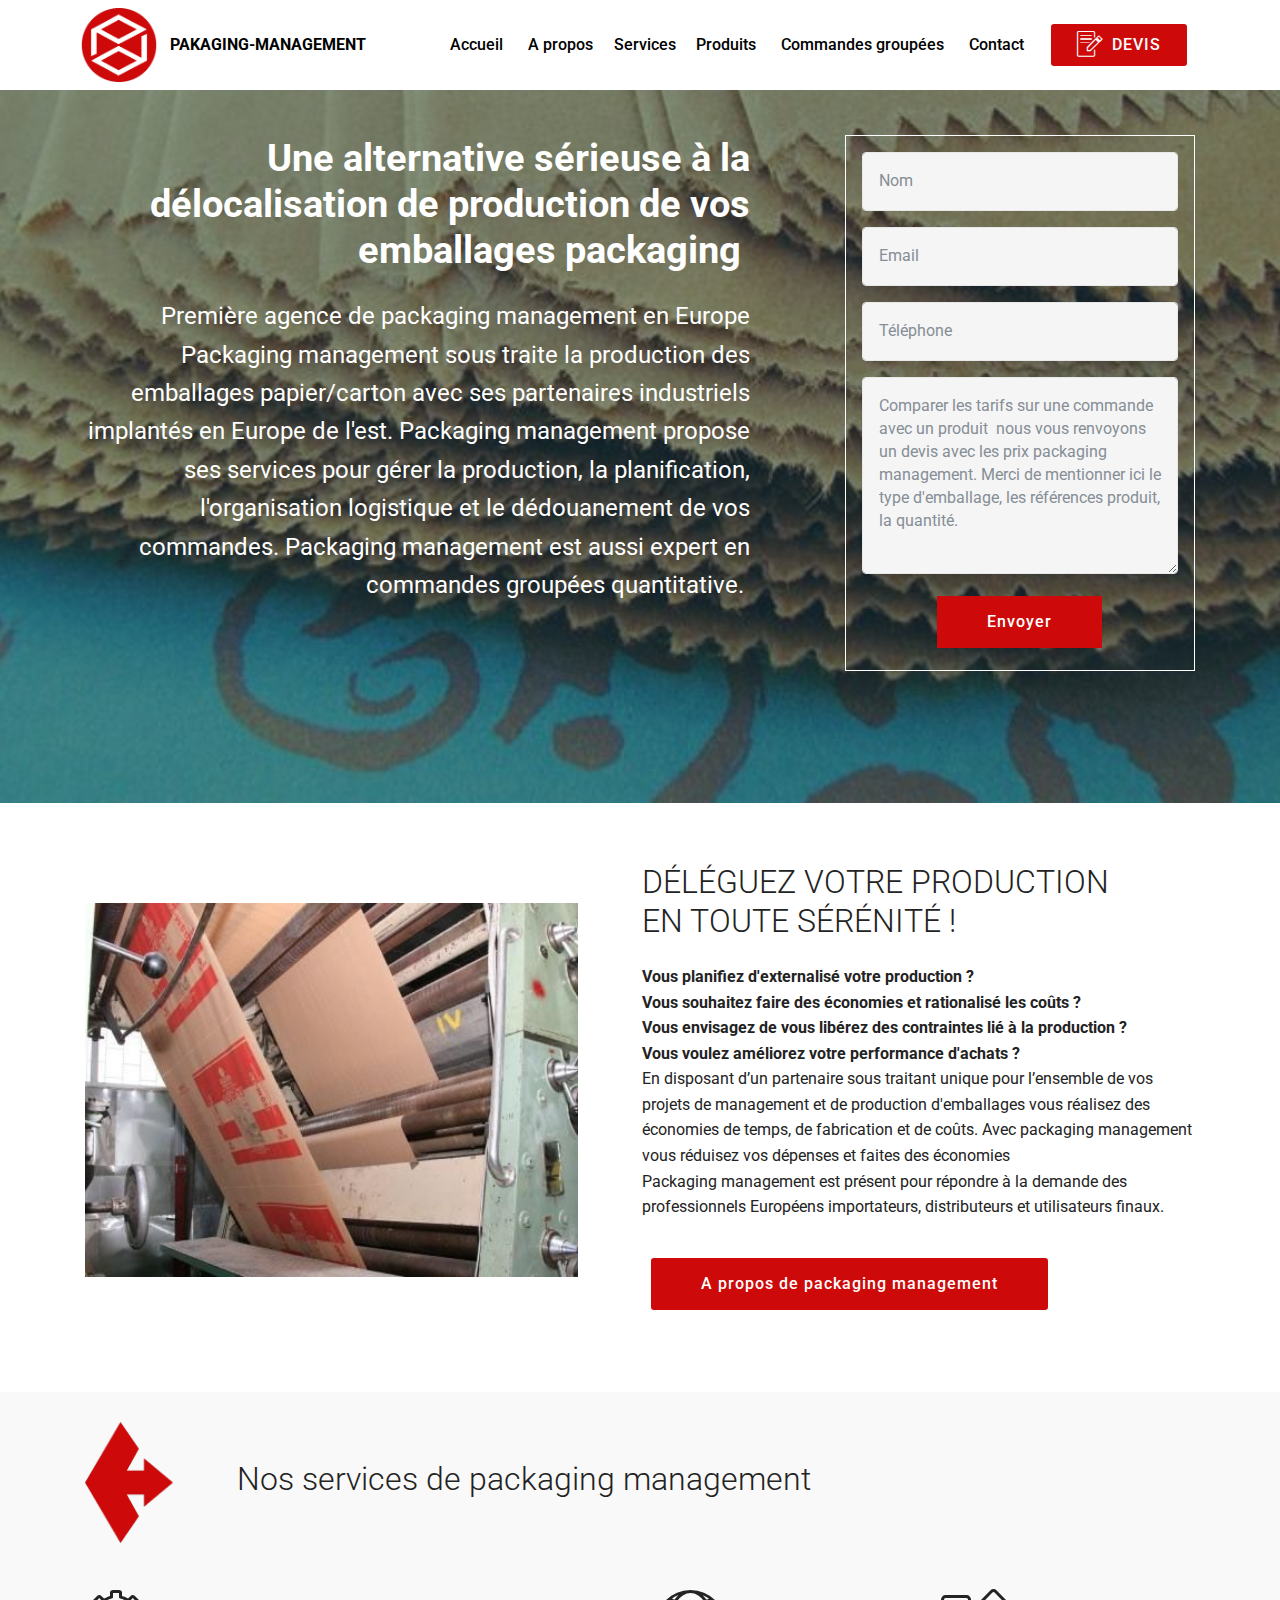
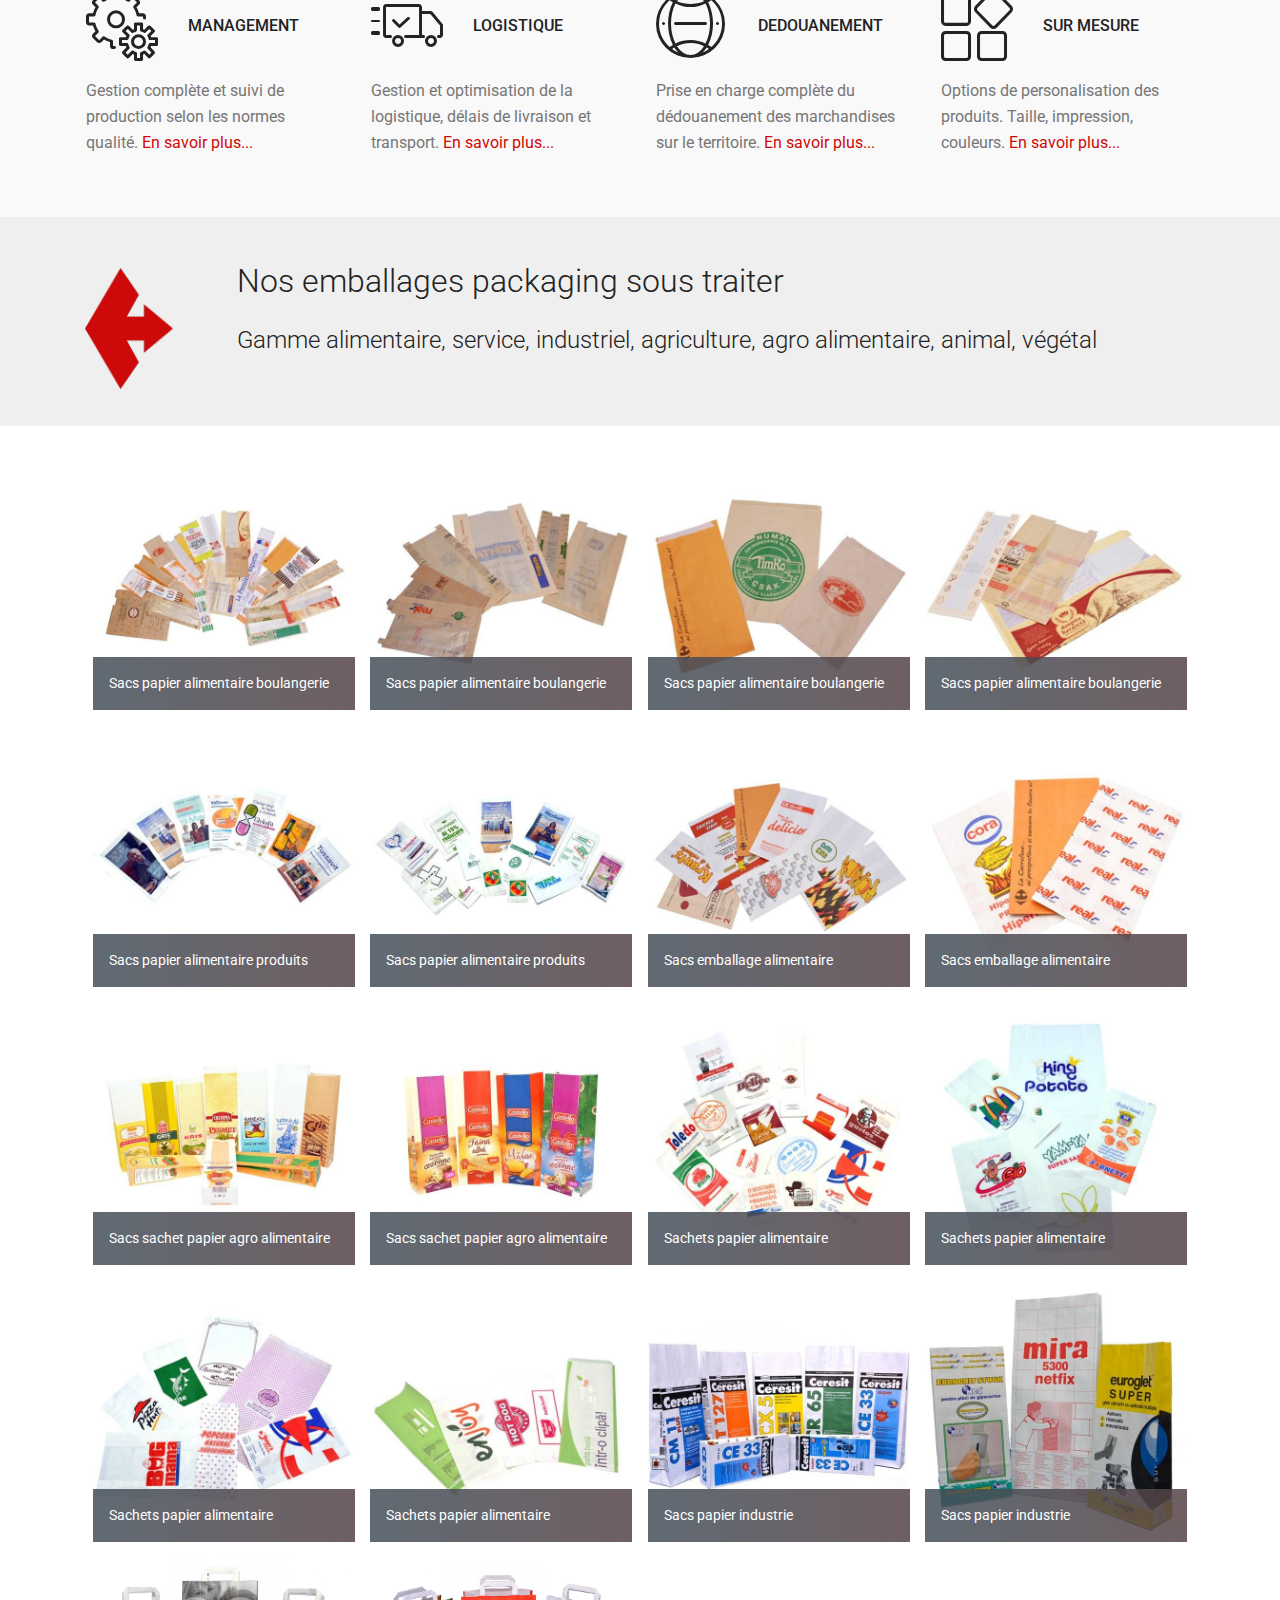
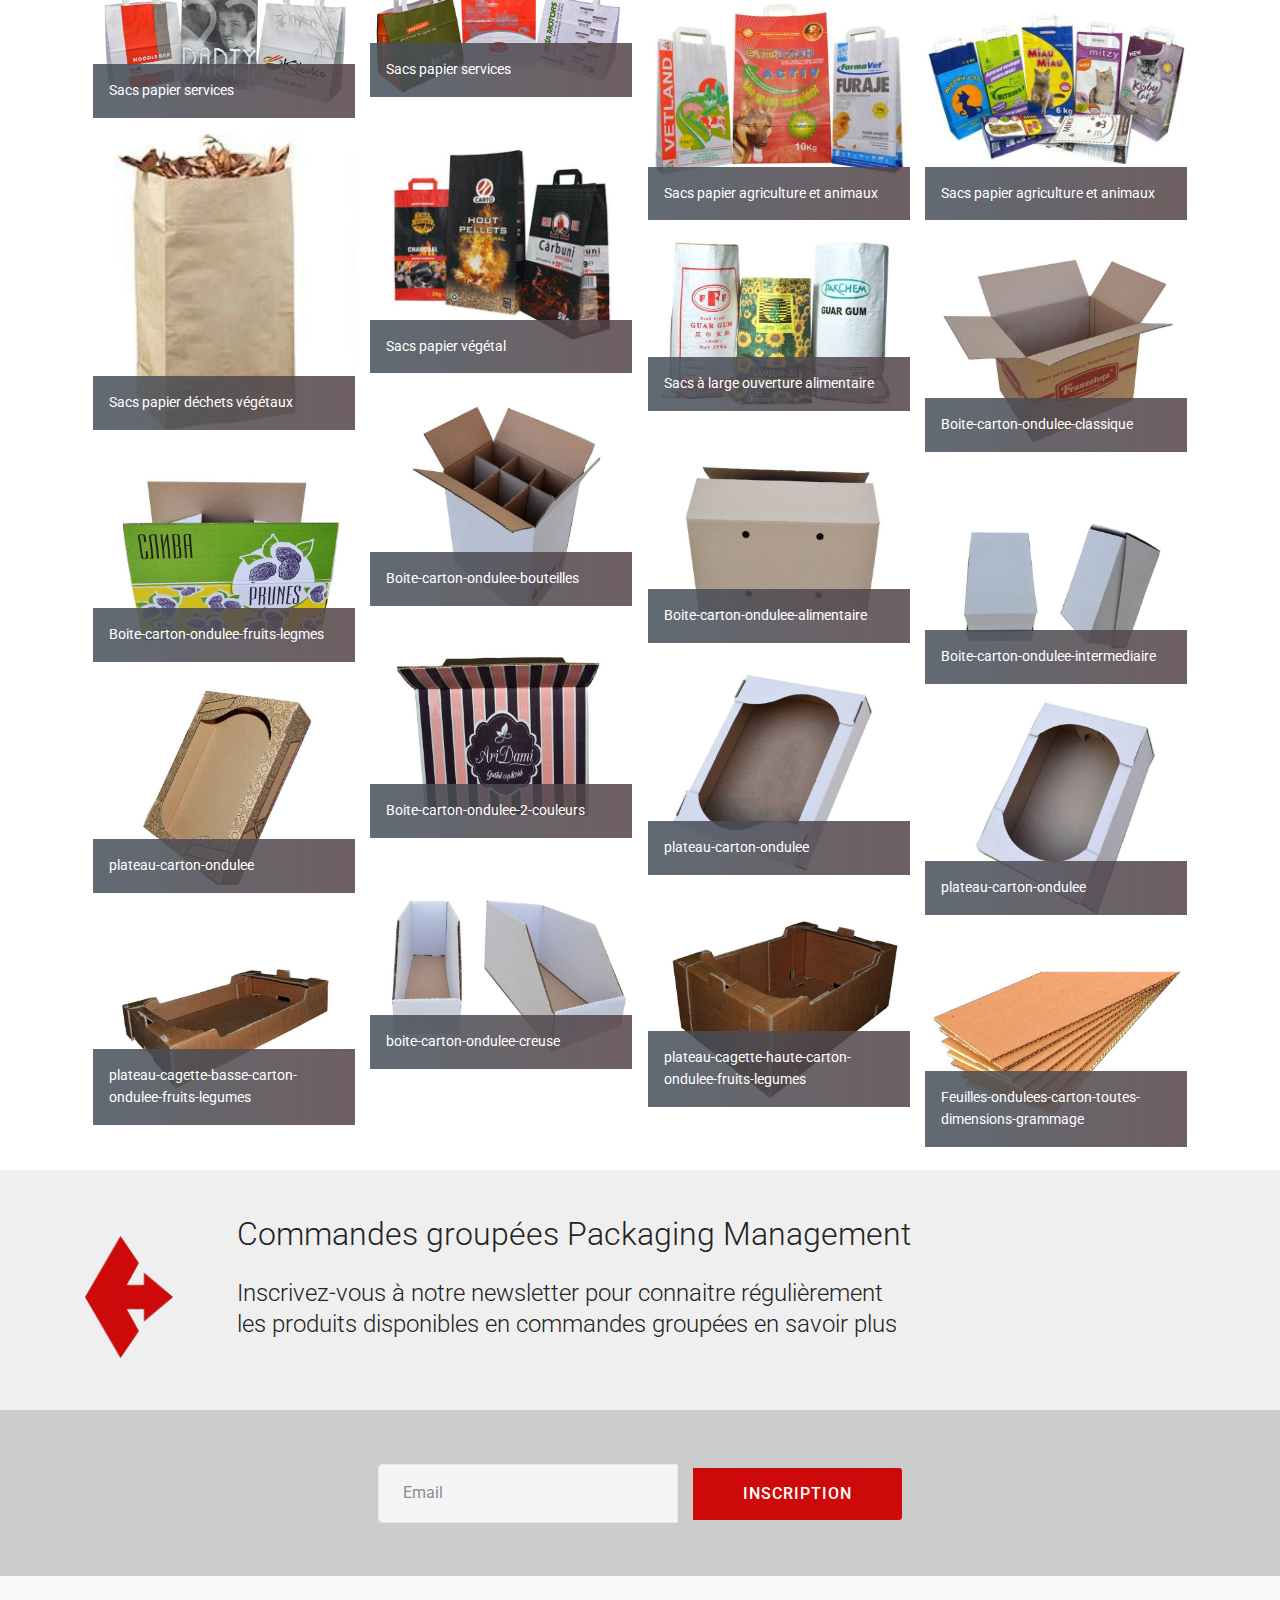
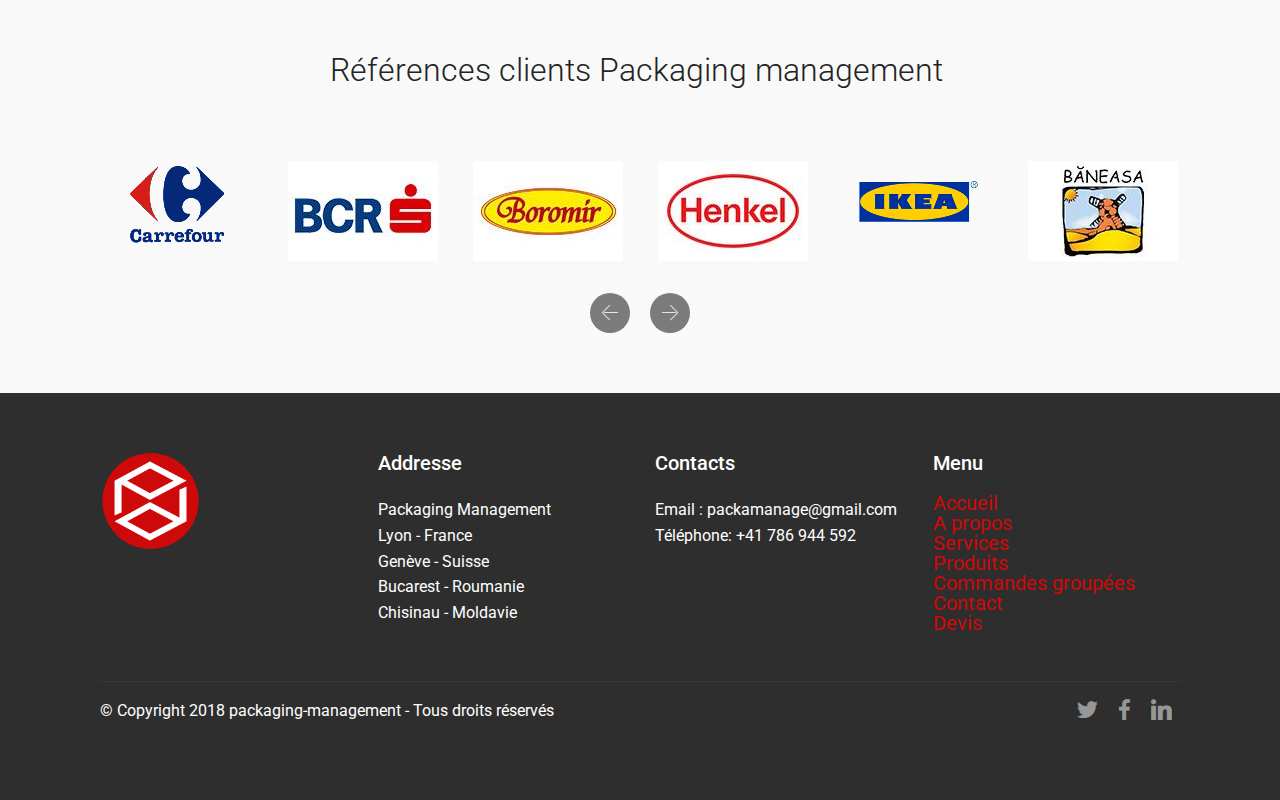
==== index.html @ 3958d41c "create github pages" ====
<!DOCTYPE html>
<html>
<head>
  <!-- Site made with Mobirise Website Builder v4.3.4, https://mobirise.com -->
  <meta charset="UTF-8">
  <meta http-equiv="X-UA-Compatible" content="IE=edge">
  <meta name="generator" content="Mobirise v4.3.4, mobirise.com">
  <meta name="viewport" content="width=device-width, initial-scale=1">
  <link rel="shortcut icon" href="assets/images/logo4-335x318.png" type="image/x-icon">
  <meta name="description" content="Management et sous traitance des productions packaging papier : Sacs, emballages, sachets, cartons. ">
  <title>Accueil</title>
  <link rel="stylesheet" href="assets/web/assets/mobirise-icons/mobirise-icons.css">
  <link rel="stylesheet" href="assets/tether/tether.min.css">
  <link rel="stylesheet" href="assets/bootstrap/css/bootstrap.min.css">
  <link rel="stylesheet" href="assets/bootstrap/css/bootstrap-grid.min.css">
  <link rel="stylesheet" href="assets/bootstrap/css/bootstrap-reboot.min.css">
  <link rel="stylesheet" href="assets/dropdown/css/style.css">
  <link rel="stylesheet" href="assets/socicon/css/styles.css">
  <link rel="stylesheet" href="assets/theme/css/style.css">
  <link rel="stylesheet" href="assets/mobirise-gallery/style.css">
  <link rel="stylesheet" href="assets/mobirise/css/mbr-additional.css" type="text/css">
  
  
  
</head>
<body>
<section class="menu cid-qMgela1voQ" once="menu" id="menu2-1" data-rv-view="812">

    

    <nav class="navbar navbar-expand beta-menu navbar-dropdown align-items-center navbar-fixed-top navbar-toggleable-sm">
        <button class="navbar-toggler navbar-toggler-right" type="button" data-toggle="collapse" data-target="#navbarSupportedContent" aria-controls="navbarSupportedContent" aria-expanded="false" aria-label="Toggle navigation">
            <div class="hamburger">
                <span></span>
                <span></span>
                <span></span>
                <span></span>
            </div>
        </button>
        <div class="menu-logo">
            <div class="navbar-brand">
                <span class="navbar-logo">
                    <a href="index.html">
                        <img src="assets/images/logo4-335x318.png" alt="Mobirise" title="" media-simple="true" style="height: 4.6rem;">
                    </a>
                </span>
                <span class="navbar-caption-wrap"><a class="navbar-caption text-black display-4" href="index.html">
                        PAKAGING-MANAGEMENT</a></span>
            </div>
        </div>
        <div class="collapse navbar-collapse" id="navbarSupportedContent">
            <ul class="navbar-nav nav-dropdown" data-app-modern-menu="true"><li class="nav-item"><a class="nav-link link text-black display-4" href="index.html">Accueil&nbsp;</a></li><li class="nav-item">
                    <a class="nav-link link text-black display-4" href="a-propos.html">A propos</a>
                </li>
                <li class="nav-item">
                    <a class="nav-link link text-black display-4" href="services.html">Services</a>
                </li><li class="nav-item"><a class="nav-link link text-black display-4" href="Produits.html">Produits&nbsp;</a></li><li class="nav-item"><a class="nav-link link text-black display-4" href="commandes-groupees.html">Commandes groupées&nbsp;</a></li><li class="nav-item"><a class="nav-link link text-black display-4" href="contact.html">Contact&nbsp;</a></li></ul>
            <div class="navbar-buttons mbr-section-btn"><a class="btn btn-sm btn-primary display-4" href="https://docs.google.com/forms/d/e/1FAIpQLScakaV2BxzokVM32qE1-MkdKzR3sVc5CR4HhVvhs8_QFu7lLA/viewform?usp=sf_link" target="_blank"><span class="mbri-edit mbr-iconfont mbr-iconfont-btn"></span>
                    DEVIS</a></div>
        </div>
    </nav>
</section>

<section class="engine"><a href="https://mobirise.co/d">free website software</a></section><section class="cid-qMg5OGoGYq" id="header15-0" data-rv-view="797">

    

    <div class="mbr-overlay" style="opacity: 0.5; background-color: rgb(7, 59, 76);"></div>

    <div class="container align-right">
<div class="row">
    <div class="mbr-white col-lg-8 col-md-7 content-container">
        <h1 class="mbr-section-title mbr-bold pb-3 mbr-fonts-style display-1">Une alternative sérieuse à la délocalisation de production de vos &nbsp;emballages packaging&nbsp;</h1>
        <p class="mbr-text pb-3 mbr-fonts-style display-5">Première agence de packaging management en Europe 
<br>Packaging management sous traite la production des emballages papier/carton avec ses partenaires industriels 
<br>implantés en Europe de l'est. Packaging management propose ses services pour gérer la production, la planification, 
<br>l'organisation logistique et le dédouanement de vos commandes. Packaging management est aussi expert en commandes groupées
quantitative.&nbsp;<br><br><br></p>
    </div>
    <div class="col-lg-4 col-md-5">
    <div class="form-container">
        <div class="media-container-column" data-form-type="formoid">
            <div data-form-alert="" hidden="" class="align-center">Merci votre demande a bien été transmise</div>
            <form class="mbr-form" action="https://mobirise.com/" method="post" data-form-title="Mobirise Form"><input type="hidden" data-form-email="true" value="PYJQT9Wba1kT2NJ0bVWZiV1p8gq6ZhhITi/UtEe1iOagqWaRaWu2fuv9fI13HGyjxaDOMg9QPaMINfXWqjTLVZ+vI7j28GYfdHBJx7ciljZaXTbCFsyrSLg211dxAENf">
                <div data-for="name">
                    <div class="form-group">
                        <input type="text" class="form-control px-3" name="name" data-form-field="Name" placeholder="Nom" required="" id="name-header15-0">
                    </div>
                </div>
                <div data-for="email">
                    <div class="form-group">
                        <input type="email" class="form-control px-3" name="email" data-form-field="Email" placeholder="Email" required="" id="email-header15-0">
                    </div>
                </div>
                <div data-for="phone">
                    <div class="form-group">
                        <input type="tel" class="form-control px-3" name="phone" data-form-field="Phone" placeholder="Téléphone" id="phone-header15-0">
                    </div>
                </div>
                <div class="form-group" data-for="message">
                    <textarea type="text" class="form-control px-3" name="message" rows="7" placeholder="Comparer les tarifs sur une commande avec un produit  nous vous renvoyons un devis avec les prix packaging management. Merci de mentionner ici le type d'emballage, les références produit, la quantité." data-form-field="Message" id="message-header15-0"></textarea>
                </div>
                <span class="input-group-btn"><button href="" type="submit" class="btn btn-form btn-primary display-4">Envoyer</button></span>
            </form>
        </div>
    </div>
    </div>
</div>
    </div>
    
</section>

<section class="header3 cid-qMghXetk3A" id="header3-3" data-rv-view="800">

    

    

    <div class="container">
        <div class="media-container-row">
            <div class="mbr-figure" style="width: 95%;">
                <img src="assets/images/sine-prodction-443x336.jpg" alt="Mobirise" title="" media-simple="true">
            </div>

            <div class="media-content">
                <h1 class="mbr-section-title mbr-white pb-3 mbr-fonts-style display-2">DÉLÉGUEZ VOTRE PRODUCTION <br>EN TOUTE SÉRÉNITÉ !</h1>
                
                <div class="mbr-section-text mbr-white pb-3 ">
                    <p class="mbr-text mbr-fonts-style display-7"><strong>Vous planifiez d'externalisé votre production ?
</strong><br><strong>Vous souhaitez faire des économies et rationalisé les coûts ?</strong> 
<br><strong>Vous envisagez de vous libérez des contraintes lié à la production ? 
</strong><br><strong>Vous voulez améliorez votre performance d'achats ?</strong><br>En disposant d’un partenaire sous traitant unique pour l’ensemble de vos projets de management et de production d'emballages vous réalisez des économies de temps, de fabrication et de coûts. Avec packaging management vous réduisez vos dépenses et faites des économies <br>Packaging management est présent pour répondre à la demande des professionnels Européens importateurs, distributeurs et utilisateurs finaux.</p>
                </div>
                <div class="mbr-section-btn"><a class="btn btn-md btn-primary display-4" href="https://mobirise.com">A propos de packaging management</a></div>
            </div>
        </div>
    </div>

</section>

<section class="header3 cid-qMhasJlD6I" id="header3-9" data-rv-view="803">

    

    

    <div class="container">
        <div class="media-container-row">
            <div class="mbr-figure" style="width: 15%;">
                <img src="assets/images/picto-du-logo-bis-180x250.png" alt="Mobirise" title="" media-simple="true">
            </div>

            <div class="media-content">
                <h1 class="mbr-section-title mbr-white pb-3 mbr-fonts-style display-2"><br>Nos services de packaging management&nbsp;</h1>
                
                <div class="mbr-section-text mbr-white pb-3 ">
                    
                </div>
                
            </div>
        </div>
    </div>

</section>

<section class="features10 cid-qNzQlYYzon" id="features10-o" data-rv-view="806">

    

    
    <div class="container">
        <div class="row justify-content-center">
            <div class="card p-3 col-12 col-md-6 col-lg-3">
                <div class="media mb-3">
                    <div class="card-img align-self-center d-flex">
                        <span class="mbr-iconfont mbri-setting" style="color: rgb(35, 35, 35);" media-simple="true"></span>
                    </div>
                    <h4 class="card-title media-body py-3 mbr-fonts-style display-7">MANAGEMENT</h4>
                </div>
                <div class="card-box">
                    <p class="mbr-text mbr-fonts-style display-7">
                       Gestion complète et suivi de production selon les normes qualité.&nbsp;<a href="services.html">En savoir plus...</a>
                    </p>
                </div>
            </div>

            <div class="card p-3 col-12 col-md-6 col-lg-3">
                <div class="media mb-3">
                    <div class="card-img align-self-center d-flex">
                        <span class="mbr-iconfont mbri-delivery" style="color: rgb(35, 35, 35);" media-simple="true"></span>
                    </div>
                    <h4 class="card-title media-body py-3 mbr-fonts-style display-7">
                        LOGISTIQUE</h4>
                </div>
                <div class="card-box">
                    <p class="mbr-text mbr-fonts-style display-7">Gestion et optimisation de la logistique, délais de livraison et transport. <a href="services.html">En savoir plus...</a>
                    </p>
                </div>
            </div>

            <div class="card p-3 col-12 col-md-6 col-lg-3">
                <div class="media mb-3">
                    <div class="card-img align-self-center d-flex">
                        <span class="mbr-iconfont mbri-globe-2" style="color: rgb(35, 35, 35);" media-simple="true"></span>
                    </div>
                    <h4 class="card-title media-body py-3 mbr-fonts-style display-7">DEDOUANEMENT</h4>
                </div>
                <div class="card-box">
                    <p class="mbr-text mbr-fonts-style display-7">
                       Prise en charge complète du dédouanement des marchandises sur le territoire.  <a href="services.html">En savoir plus...</a>
                    </p>
                </div>
            </div>

            <div class="card p-3 col-12 col-md-6 col-lg-3">
                <div class="media mb-3">
                    <div class="card-img align-self-center d-flex">
                        <span class="mbr-iconfont mbri-extension" style="color: rgb(35, 35, 35);" media-simple="true"></span>
                    </div>
                    <h4 class="card-title media-body py-3 mbr-fonts-style display-7">
                        SUR MESURE</h4>
                </div>
                <div class="card-box">
                    <p class="mbr-text mbr-fonts-style display-7">Options de personalisation des produits. Taille, impression, couleurs. <a href="services.html">En savoir plus...</a>
                    </p>
                </div>
            </div>
        </div>
    </div>
</section>

<section class="header3 cid-qMgxT2MaDY" id="header3-6" data-rv-view="809">

    

    

    <div class="container">
        <div class="media-container-row">
            <div class="mbr-figure" style="width: 15%;">
                <img src="assets/images/picto-du-logo-bis-180x250.png" alt="Mobirise" title="" media-simple="true">
            </div>

            <div class="media-content">
                <h1 class="mbr-section-title mbr-white pb-3 mbr-fonts-style display-2">
                    Nos emballages packaging sous traiter</h1>
                <h3 class="mbr-section-subtitle align-left mbr-white mbr-light pb-3 mbr-fonts-style display-5">Gamme alimentaire, service, industriel, agriculture, agro alimentaire, animal, végétal</h3>
                <div class="mbr-section-text mbr-white pb-3 ">
                    
                </div>
                
            </div>
        </div>
    </div>

</section>

<section class="mbr-gallery mbr-slider-carousel cid-qMggzEFhaP" id="gallery3-2" data-rv-view="814">

    

    <div class="container">
        <div><!-- Filter --><!-- Gallery --><div class="mbr-gallery-row"><div class="mbr-gallery-layout-default"><div><div><div class="mbr-gallery-item mbr-gallery-item--p1" data-video-url="false" data-tags="Awesome"><div href="#lb-gallery3-2" data-slide-to="0" data-toggle="modal"><img src="assets/images/58bd5e5469cfd788189520-550x550-550x550.jpg" alt=""><span class="icon-focus"></span><span class="mbr-gallery-title mbr-fonts-style display-7">Sacs papier alimentaire boulangerie</span></div></div><div class="mbr-gallery-item mbr-gallery-item--p1" data-video-url="false" data-tags="Awesome"><div href="#lb-gallery3-2" data-slide-to="1" data-toggle="modal"><img src="assets/images/sacs-papier2-550x550-550x550.jpg" alt=""><span class="icon-focus"></span><span class="mbr-gallery-title mbr-fonts-style display-7">Sacs papier alimentaire boulangerie</span></div></div><div class="mbr-gallery-item mbr-gallery-item--p1" data-video-url="false" data-tags="Awesome"><div href="#lb-gallery3-2" data-slide-to="2" data-toggle="modal"><img src="assets/images/sacs-papier3-550x550-550x550.jpg" alt=""><span class="icon-focus"></span><span class="mbr-gallery-title mbr-fonts-style display-7">Sacs papier alimentaire boulangerie</span></div></div><div class="mbr-gallery-item mbr-gallery-item--p1" data-video-url="false" data-tags="Awesome"><div href="#lb-gallery3-2" data-slide-to="3" data-toggle="modal"><img src="assets/images/sacs-papier4-550x550-550x550.jpg" alt=""><span class="icon-focus"></span><span class="mbr-gallery-title mbr-fonts-style display-7">Sacs papier alimentaire boulangerie</span></div></div><div class="mbr-gallery-item mbr-gallery-item--p1" data-video-url="false" data-tags="Awesome"><div href="#lb-gallery3-2" data-slide-to="4" data-toggle="modal"><img src="assets/images/pharmaceutique1-550x550-550x550.jpg" alt=""><span class="icon-focus"></span><span class="mbr-gallery-title mbr-fonts-style display-7">Sacs papier alimentaire produits</span></div></div><div class="mbr-gallery-item mbr-gallery-item--p1" data-video-url="false" data-tags="Awesome"><div href="#lb-gallery3-2" data-slide-to="5" data-toggle="modal"><img src="assets/images/pharmaceutique2-550x550-550x550.jpg" alt=""><span class="icon-focus"></span><span class="mbr-gallery-title mbr-fonts-style display-7">Sacs papier alimentaire produits</span></div></div><div class="mbr-gallery-item mbr-gallery-item--p1" data-video-url="false" data-tags="Awesome"><div href="#lb-gallery3-2" data-slide-to="6" data-toggle="modal"><img src="assets/images/feuille-sacs-alimentaire-550x550-550x550.jpg" alt=""><span class="icon-focus"></span><span class="mbr-gallery-title mbr-fonts-style display-7">Sacs emballage alimentaire</span></div></div><div class="mbr-gallery-item mbr-gallery-item--p1" data-video-url="false" data-tags="Awesome"><div href="#lb-gallery3-2" data-slide-to="7" data-toggle="modal"><img src="assets/images/feuille-sacs-alimentaire2-550x550-550x550.jpg" alt=""><span class="icon-focus"></span><span class="mbr-gallery-title mbr-fonts-style display-7">Sacs emballage alimentaire</span></div></div><div class="mbr-gallery-item mbr-gallery-item--p1" data-video-url="false" data-tags="Awesome"><div href="#lb-gallery3-2" data-slide-to="8" data-toggle="modal"><img src="assets/images/sacs-sachet1-550x550-550x550.jpg" alt=""><span class="icon-focus"></span><span class="mbr-gallery-title mbr-fonts-style display-7">Sacs sachet papier agro alimentaire</span></div></div><div class="mbr-gallery-item mbr-gallery-item--p1" data-video-url="false" data-tags="Awesome"><div href="#lb-gallery3-2" data-slide-to="9" data-toggle="modal"><img src="assets/images/sacs-sachet2-550x550-550x550.jpg" alt=""><span class="icon-focus"></span><span class="mbr-gallery-title mbr-fonts-style display-7">Sacs sachet papier agro alimentaire</span></div></div><div class="mbr-gallery-item mbr-gallery-item--p1" data-video-url="false" data-tags="Awesome"><div href="#lb-gallery3-2" data-slide-to="10" data-toggle="modal"><img src="assets/images/sachet-alimentaire1-550x550-550x550.jpg" alt=""><span class="icon-focus"></span><span class="mbr-gallery-title mbr-fonts-style display-7">Sachets papier alimentaire</span></div></div><div class="mbr-gallery-item mbr-gallery-item--p1" data-video-url="false" data-tags="Awesome"><div href="#lb-gallery3-2" data-slide-to="11" data-toggle="modal"><img src="assets/images/sachet-alimentaire2-550x550-550x550.jpg" alt=""><span class="icon-focus"></span><span class="mbr-gallery-title mbr-fonts-style display-7">Sachets papier alimentaire</span></div></div><div class="mbr-gallery-item mbr-gallery-item--p1" data-video-url="false" data-tags="Awesome"><div href="#lb-gallery3-2" data-slide-to="12" data-toggle="modal"><img src="assets/images/sachet-alimentaire3-550x550-550x550.jpg" alt=""><span class="icon-focus"></span><span class="mbr-gallery-title mbr-fonts-style display-7">Sachets papier alimentaire</span></div></div><div class="mbr-gallery-item mbr-gallery-item--p1" data-video-url="false" data-tags="Awesome"><div href="#lb-gallery3-2" data-slide-to="13" data-toggle="modal"><img src="assets/images/sachet-alimentaire4-550x550-550x550.jpg" alt=""><span class="icon-focus"></span><span class="mbr-gallery-title mbr-fonts-style display-7">Sachets papier alimentaire</span></div></div><div class="mbr-gallery-item mbr-gallery-item--p1" data-video-url="false" data-tags="Awesome"><div href="#lb-gallery3-2" data-slide-to="14" data-toggle="modal"><img src="assets/images/sacs-industriel1-550x550-550x550.jpg" alt=""><span class="icon-focus"></span><span class="mbr-gallery-title mbr-fonts-style display-7">Sacs papier industrie</span></div></div><div class="mbr-gallery-item mbr-gallery-item--p1" data-video-url="false" data-tags="Awesome"><div href="#lb-gallery3-2" data-slide-to="15" data-toggle="modal"><img src="assets/images/sacs-industriel2-550x550-550x550.jpg" alt=""><span class="icon-focus"></span><span class="mbr-gallery-title mbr-fonts-style display-7">Sacs papier industrie</span></div></div><div class="mbr-gallery-item mbr-gallery-item--p1" data-video-url="false" data-tags="Awesome"><div href="#lb-gallery3-2" data-slide-to="16" data-toggle="modal"><img src="assets/images/sacs-papier-service2-760x463-760x463.png" alt=""><span class="icon-focus"></span><span class="mbr-gallery-title mbr-fonts-style display-7">Sacs papier services</span></div></div><div class="mbr-gallery-item mbr-gallery-item--p1" data-video-url="false" data-tags="Awesome"><div href="#lb-gallery3-2" data-slide-to="17" data-toggle="modal"><img src="assets/images/sacs-papier-service1-760x401-760x401.png" alt=""><span class="icon-focus"></span><span class="mbr-gallery-title mbr-fonts-style display-7">Sacs papier services</span></div></div><div class="mbr-gallery-item mbr-gallery-item--p1" data-video-url="false" data-tags="Awesome"><div href="#lb-gallery3-2" data-slide-to="18" data-toggle="modal"><img src="assets/images/emballage-papier-agriculture1-550x550-550x550.jpg" alt=""><span class="icon-focus"></span><span class="mbr-gallery-title mbr-fonts-style display-7">Sacs papier agriculture et animaux</span></div></div><div class="mbr-gallery-item mbr-gallery-item--p1" data-video-url="false" data-tags="Awesome"><div href="#lb-gallery3-2" data-slide-to="19" data-toggle="modal"><img src="assets/images/emballage-papier-agriculture2-550x550-550x550.jpg" alt=""><span class="icon-focus"></span><span class="mbr-gallery-title mbr-fonts-style display-7">Sacs papier agriculture et animaux</span></div></div><div class="mbr-gallery-item mbr-gallery-item--p1" data-video-url="false" data-tags="Awesome"><div href="#lb-gallery3-2" data-slide-to="20" data-toggle="modal"><img src="assets/images/sacs-papier-vegetaux1-550x550-550x550.jpg" alt=""><span class="icon-focus"></span><span class="mbr-gallery-title mbr-fonts-style display-7">Sacs papier végétal</span></div></div><div class="mbr-gallery-item mbr-gallery-item--p1" data-video-url="false" data-tags="Awesome"><div href="#lb-gallery3-2" data-slide-to="21" data-toggle="modal"><img src="assets/images/vegetaux-grand-sac-papier-kraft-198x224-198x224.jpg" alt=""><span class="icon-focus"></span><span class="mbr-gallery-title mbr-fonts-style display-7">Sacs papier déchets végétaux</span></div></div><div class="mbr-gallery-item mbr-gallery-item--p1" data-video-url="false" data-tags="Awesome"><div href="#lb-gallery3-2" data-slide-to="22" data-toggle="modal"><img src="assets/images/sacs-large-ouverture-700x469-700x469.jpg" alt=""><span class="icon-focus"></span><span class="mbr-gallery-title mbr-fonts-style display-7">Sacs à large ouverture alimentaire</span></div></div><div class="mbr-gallery-item mbr-gallery-item--p1" data-video-url="false" data-tags="Awesome"><div href="#lb-gallery3-2" data-slide-to="23" data-toggle="modal"><img src="assets/images/boite-carton-ondulee-classique-1134x936-800x660.jpg" alt=""><span class="icon-focus"></span><span class="mbr-gallery-title mbr-fonts-style display-7">Boite-carton-ondulee-classique</span></div></div><div class="mbr-gallery-item mbr-gallery-item--p1" data-video-url="false" data-tags="Awesome"><div href="#lb-gallery3-2" data-slide-to="24" data-toggle="modal"><img src="assets/images/boite-carton-ondulee-bouteilles-1134x936-800x660.jpg" alt=""><span class="icon-focus"></span><span class="mbr-gallery-title mbr-fonts-style display-7">Boite-carton-ondulee-bouteilles</span></div></div><div class="mbr-gallery-item mbr-gallery-item--p1" data-video-url="false" data-tags="Awesome"><div href="#lb-gallery3-2" data-slide-to="25" data-toggle="modal"><img src="assets/images/boite-carton-ondulee-alimentaire-1134x936-800x660.jpg" alt=""><span class="icon-focus"></span><span class="mbr-gallery-title mbr-fonts-style display-7">Boite-carton-ondulee-alimentaire</span></div></div><div class="mbr-gallery-item mbr-gallery-item--p1" data-video-url="false" data-tags="Awesome"><div href="#lb-gallery3-2" data-slide-to="26" data-toggle="modal"><img src="assets/images/boite-carton-ondulee-fruits-legumes-1134x936-800x660.jpg" alt=""><span class="icon-focus"></span><span class="mbr-gallery-title mbr-fonts-style display-7">Boite-carton-ondulee-fruits-legmes</span></div></div><div class="mbr-gallery-item mbr-gallery-item--p1" data-video-url="false" data-tags="Awesome"><div href="#lb-gallery3-2" data-slide-to="27" data-toggle="modal"><img src="assets/images/boite-carton-ondulee-intermediaire-1134x936-800x660.jpg" alt=""><span class="icon-focus"></span><span class="mbr-gallery-title mbr-fonts-style display-7">Boite-carton-ondulee-intermediaire</span></div></div><div class="mbr-gallery-item mbr-gallery-item--p1" data-video-url="false" data-tags="Awesome"><div href="#lb-gallery3-2" data-slide-to="28" data-toggle="modal"><img src="assets/images/boite-carton-ondulee-impression-2-couleurs-1134x936-800x660.jpg" alt=""><span class="icon-focus"></span><span class="mbr-gallery-title mbr-fonts-style display-7">Boite-carton-ondulee-2-couleurs</span></div></div><div class="mbr-gallery-item mbr-gallery-item--p1" data-video-url="false" data-tags="Awesome"><div href="#lb-gallery3-2" data-slide-to="29" data-toggle="modal"><img src="assets/images/plateau-carton-ondulee-blanc-1134x936-800x660.jpg" alt=""><span class="icon-focus"></span><span class="mbr-gallery-title mbr-fonts-style display-7">plateau-carton-ondulee</span></div></div><div class="mbr-gallery-item mbr-gallery-item--p1" data-video-url="false" data-tags="Awesome"><div href="#lb-gallery3-2" data-slide-to="30" data-toggle="modal"><img src="assets/images/plateau-carton-ondulee-brun-1134x936-800x660.jpg" alt=""><span class="icon-focus"></span><span class="mbr-gallery-title mbr-fonts-style display-7">plateau-carton-ondulee</span></div></div><div class="mbr-gallery-item mbr-gallery-item--p1" data-video-url="false" data-tags="Awesome"><div href="#lb-gallery3-2" data-slide-to="31" data-toggle="modal"><img src="assets/images/plateau-carton-ondulee-1134x936-800x660.jpg" alt=""><span class="icon-focus"></span><span class="mbr-gallery-title mbr-fonts-style display-7">plateau-carton-ondulee</span></div></div><div class="mbr-gallery-item mbr-gallery-item--p1" data-video-url="false" data-tags="Awesome"><div href="#lb-gallery3-2" data-slide-to="32" data-toggle="modal"><img src="assets/images/boite-carton-ondulee-creuse-1134x936-800x660.jpg" alt=""><span class="icon-focus"></span><span class="mbr-gallery-title mbr-fonts-style display-7">boite-carton-ondulee-creuse</span></div></div><div class="mbr-gallery-item mbr-gallery-item--p1" data-video-url="false" data-tags="Awesome"><div href="#lb-gallery3-2" data-slide-to="33" data-toggle="modal"><img src="assets/images/plateau-cagette-carton-ondulee-fruits-legumes-1134x936-800x660.jpg" alt=""><span class="icon-focus"></span><span class="mbr-gallery-title mbr-fonts-style display-7">plateau-cagette-haute-carton-ondulee-fruits-legumes</span></div></div><div class="mbr-gallery-item mbr-gallery-item--p1" data-video-url="false" data-tags="Awesome"><div href="#lb-gallery3-2" data-slide-to="34" data-toggle="modal"><img src="assets/images/plateau-cagette-basse-carton-ondulee-fruits-legumes-1134x936-800x660.jpg" alt=""><span class="icon-focus"></span><span class="mbr-gallery-title mbr-fonts-style display-7">plateau-cagette-basse-carton-ondulee-fruits-legumes</span></div></div><div class="mbr-gallery-item mbr-gallery-item--p1" data-video-url="false" data-tags="Awesome"><div href="#lb-gallery3-2" data-slide-to="35" data-toggle="modal"><img src="assets/images/feuilles-ondulees-carton-toutes-dimensions-1134x936-800x660.jpg" alt=""><span class="icon-focus"></span><span class="mbr-gallery-title mbr-fonts-style display-7">Feuilles-ondulees-carton-toutes-dimensions-grammage</span></div></div></div></div><div class="clearfix"></div></div></div><!-- Lightbox --><div data-app-prevent-settings="" class="mbr-slider modal fade carousel slide" tabindex="-1" data-keyboard="true" data-interval="false" id="lb-gallery3-2"><div class="modal-dialog"><div class="modal-content"><div class="modal-body"><ol class="carousel-indicators"><li data-app-prevent-settings="" data-target="#lb-gallery3-2" data-slide-to="0"></li><li data-app-prevent-settings="" data-target="#lb-gallery3-2" data-slide-to="1"></li><li data-app-prevent-settings="" data-target="#lb-gallery3-2" data-slide-to="2"></li><li data-app-prevent-settings="" data-target="#lb-gallery3-2" data-slide-to="3"></li><li data-app-prevent-settings="" data-target="#lb-gallery3-2" data-slide-to="4"></li><li data-app-prevent-settings="" data-target="#lb-gallery3-2" data-slide-to="5"></li><li data-app-prevent-settings="" data-target="#lb-gallery3-2" data-slide-to="6"></li><li data-app-prevent-settings="" data-target="#lb-gallery3-2" data-slide-to="7"></li><li data-app-prevent-settings="" data-target="#lb-gallery3-2" data-slide-to="8"></li><li data-app-prevent-settings="" data-target="#lb-gallery3-2" data-slide-to="9"></li><li data-app-prevent-settings="" data-target="#lb-gallery3-2" data-slide-to="10"></li><li data-app-prevent-settings="" data-target="#lb-gallery3-2" data-slide-to="11"></li><li data-app-prevent-settings="" data-target="#lb-gallery3-2" data-slide-to="12"></li><li data-app-prevent-settings="" data-target="#lb-gallery3-2" data-slide-to="13"></li><li data-app-prevent-settings="" data-target="#lb-gallery3-2" data-slide-to="14"></li><li data-app-prevent-settings="" data-target="#lb-gallery3-2" data-slide-to="15"></li><li data-app-prevent-settings="" data-target="#lb-gallery3-2" data-slide-to="16"></li><li data-app-prevent-settings="" data-target="#lb-gallery3-2" data-slide-to="17"></li><li data-app-prevent-settings="" data-target="#lb-gallery3-2" data-slide-to="18"></li><li data-app-prevent-settings="" data-target="#lb-gallery3-2" data-slide-to="19"></li><li data-app-prevent-settings="" data-target="#lb-gallery3-2" data-slide-to="20"></li><li data-app-prevent-settings="" data-target="#lb-gallery3-2" data-slide-to="21"></li><li data-app-prevent-settings="" data-target="#lb-gallery3-2" data-slide-to="22"></li><li data-app-prevent-settings="" data-target="#lb-gallery3-2" data-slide-to="23"></li><li data-app-prevent-settings="" data-target="#lb-gallery3-2" data-slide-to="24"></li><li data-app-prevent-settings="" data-target="#lb-gallery3-2" data-slide-to="25"></li><li data-app-prevent-settings="" data-target="#lb-gallery3-2" data-slide-to="26"></li><li data-app-prevent-settings="" data-target="#lb-gallery3-2" data-slide-to="27"></li><li data-app-prevent-settings="" data-target="#lb-gallery3-2" data-slide-to="28"></li><li data-app-prevent-settings="" data-target="#lb-gallery3-2" data-slide-to="29"></li><li data-app-prevent-settings="" data-target="#lb-gallery3-2" data-slide-to="30"></li><li data-app-prevent-settings="" data-target="#lb-gallery3-2" data-slide-to="31"></li><li data-app-prevent-settings="" data-target="#lb-gallery3-2" data-slide-to="32"></li><li data-app-prevent-settings="" data-target="#lb-gallery3-2" data-slide-to="33"></li><li data-app-prevent-settings="" data-target="#lb-gallery3-2" data-slide-to="34"></li><li data-app-prevent-settings="" data-target="#lb-gallery3-2" class=" active" data-slide-to="35"></li></ol><div class="carousel-inner"><div class="carousel-item"><img src="assets/images/58bd5e5469cfd788189520-550x550.jpg" alt=""></div><div class="carousel-item"><img src="assets/images/sacs-papier2-550x550.jpg" alt=""></div><div class="carousel-item"><img src="assets/images/sacs-papier3-550x550.jpg" alt=""></div><div class="carousel-item"><img src="assets/images/sacs-papier4-550x550.jpg" alt=""></div><div class="carousel-item"><img src="assets/images/pharmaceutique1-550x550.jpg" alt=""></div><div class="carousel-item"><img src="assets/images/pharmaceutique2-550x550.jpg" alt=""></div><div class="carousel-item"><img src="assets/images/feuille-sacs-alimentaire-550x550.jpg" alt=""></div><div class="carousel-item"><img src="assets/images/feuille-sacs-alimentaire2-550x550.jpg" alt=""></div><div class="carousel-item"><img src="assets/images/sacs-sachet1-550x550.jpg" alt=""></div><div class="carousel-item"><img src="assets/images/sacs-sachet2-550x550.jpg" alt=""></div><div class="carousel-item"><img src="assets/images/sachet-alimentaire1-550x550.jpg" alt=""></div><div class="carousel-item"><img src="assets/images/sachet-alimentaire2-550x550.jpg" alt=""></div><div class="carousel-item"><img src="assets/images/sachet-alimentaire3-550x550.jpg" alt=""></div><div class="carousel-item"><img src="assets/images/sachet-alimentaire4-550x550.jpg" alt=""></div><div class="carousel-item"><img src="assets/images/sacs-industriel1-550x550.jpg" alt=""></div><div class="carousel-item"><img src="assets/images/sacs-industriel2-550x550.jpg" alt=""></div><div class="carousel-item"><img src="assets/images/sacs-papier-service2-760x463.png" alt=""></div><div class="carousel-item"><img src="assets/images/sacs-papier-service1-760x401.png" alt=""></div><div class="carousel-item"><img src="assets/images/emballage-papier-agriculture1-550x550.jpg" alt=""></div><div class="carousel-item"><img src="assets/images/emballage-papier-agriculture2-550x550.jpg" alt=""></div><div class="carousel-item"><img src="assets/images/sacs-papier-vegetaux1-550x550.jpg" alt=""></div><div class="carousel-item"><img src="assets/images/vegetaux-grand-sac-papier-kraft-198x224.jpg" alt=""></div><div class="carousel-item"><img src="assets/images/sacs-large-ouverture-700x469.jpg" alt=""></div><div class="carousel-item"><img src="assets/images/boite-carton-ondulee-classique-1134x936.jpg" alt=""></div><div class="carousel-item"><img src="assets/images/boite-carton-ondulee-bouteilles-1134x936.jpg" alt=""></div><div class="carousel-item"><img src="assets/images/boite-carton-ondulee-alimentaire-1134x936.jpg" alt=""></div><div class="carousel-item"><img src="assets/images/boite-carton-ondulee-fruits-legumes-1134x936.jpg" alt=""></div><div class="carousel-item"><img src="assets/images/boite-carton-ondulee-intermediaire-1134x936.jpg" alt=""></div><div class="carousel-item"><img src="assets/images/boite-carton-ondulee-impression-2-couleurs-1134x936.jpg" alt=""></div><div class="carousel-item"><img src="assets/images/plateau-carton-ondulee-blanc-1134x936.jpg" alt=""></div><div class="carousel-item"><img src="assets/images/plateau-carton-ondulee-brun-1134x936.jpg" alt=""></div><div class="carousel-item"><img src="assets/images/plateau-carton-ondulee-1134x936.jpg" alt=""></div><div class="carousel-item"><img src="assets/images/boite-carton-ondulee-creuse-1134x936.jpg" alt=""></div><div class="carousel-item"><img src="assets/images/plateau-cagette-carton-ondulee-fruits-legumes-1134x936.jpg" alt=""></div><div class="carousel-item"><img src="assets/images/plateau-cagette-basse-carton-ondulee-fruits-legumes-1134x936.jpg" alt=""></div><div class="carousel-item active"><img src="assets/images/feuilles-ondulees-carton-toutes-dimensions-1134x936.jpg" alt=""></div></div><a class="carousel-control carousel-control-prev" role="button" data-slide="prev" href="#lb-gallery3-2"><span class="mbri-left mbr-iconfont" aria-hidden="true"></span><span class="sr-only">Previous</span></a><a class="carousel-control carousel-control-next" role="button" data-slide="next" href="#lb-gallery3-2"><span class="mbri-right mbr-iconfont" aria-hidden="true"></span><span class="sr-only">Next</span></a><a class="close" href="#" role="button" data-dismiss="modal"><span class="sr-only">Close</span></a></div></div></div></div></div>
    </div>

</section>

<section class="header3 cid-qOIXaeTFA9" id="header3-1o" data-rv-view="961">

    

    

    <div class="container">
        <div class="media-container-row">
            <div class="mbr-figure" style="width: 15%;">
                <img src="assets/images/picto-du-logo-bis-180x250.png" alt="Mobirise" title="" media-simple="true">
            </div>

            <div class="media-content">
                <h1 class="mbr-section-title mbr-white pb-3 mbr-fonts-style display-2">Commandes groupées  Packaging Management</h1>
                <h3 class="mbr-section-subtitle align-left mbr-white mbr-light pb-3 mbr-fonts-style display-5">Inscrivez-vous à notre newsletter pour connaitre régulièrement 
<div>les produits disponibles en commandes groupées en savoir plus</div></h3>
                <div class="mbr-section-text mbr-white pb-3 ">
                    
                </div>
                
            </div>
        </div>
    </div>

</section>

<section class="mbr-section form3 cid-qOIWdd3qaS" id="form3-1n" data-rv-view="964">

    

    

    <div class="container">
        <div class="row justify-content-center">
            <div class="title col-12 col-lg-8">
                
                
            </div>
        </div>

        <div class="row py-2 justify-content-center">
            <div class="col-12 col-lg-6  col-md-8 " data-form-type="formoid">
                <div data-form-alert="" hidden="">
                        Thanks for filling out the form!
                </div>
                <form class="mbr-form" action="https://mobirise.com/" method="post" data-form-title="Mobirise Form"><input type="hidden" data-form-email="true" value="X3iYEIczSzuxouxfhR13s1p42cGuorb/UKGfo/07ysIozyxPEhE1TWPut6AAgSESGDbTvBd6dSKzw82pGXOPeMWqVocgyoC2YrxcEZKkWtImcY4sbG7NvjgD7/JoL9LU">
                    <div class="mbr-subscribe input-group">
                        <input class="form-control" type="email" name="email" placeholder="Email" data-form-field="Email" required="" id="email-form3-1n">
                        <span class="input-group-btn"><button href="" type="submit" class="btn btn-primary display-4">INSCRIPTION</button></span>
                    </div>
                </form>
            </div>
        </div>
    </div>
</section>

<section class="clients cid-qMhly8J9wK" id="clients-b" data-rv-view="967">
      

    
        <div class="container mb-5">
            <div class="media-container-row">
                <div class="col-12 align-center">
                    <h2 class="mbr-section-title pb-3 mbr-fonts-style display-2">
                        Références clients Packaging management&nbsp;</h2>
                    
                </div>
            </div>
        </div>

    <div class="container">
        <div class="carousel slide" data-ride="carousel" role="listbox">
            <div class="carousel-inner" data-visible="6">
                
                
                
                
                
            <div class="carousel-item ">
                    <div class="media-container-row">
                        <div class="col-md-12">
                            <div class="wrap-img ">
                                <img src="assets/images/carrefour-small-125x83.png" class="img-responsive clients-img" alt="" title="" media-simple="true">
                            </div>
                        </div>
                    </div>
                </div><div class="carousel-item ">
                    <div class="media-container-row">
                        <div class="col-md-12">
                            <div class="wrap-img ">
                                <img src="assets/images/bcr-150x100.jpg" class="img-responsive clients-img" alt="" title="" media-simple="true">
                            </div>
                        </div>
                    </div>
                </div><div class="carousel-item ">
                    <div class="media-container-row">
                        <div class="col-md-12">
                            <div class="wrap-img ">
                                <img src="assets/images/boromir-150x100.jpg" class="img-responsive clients-img" alt="" title="" media-simple="true">
                            </div>
                        </div>
                    </div>
                </div><div class="carousel-item ">
                    <div class="media-container-row">
                        <div class="col-md-12">
                            <div class="wrap-img ">
                                <img src="assets/images/henkel-150x100.jpg" class="img-responsive clients-img" alt="" title="" media-simple="true">
                            </div>
                        </div>
                    </div>
                </div><div class="carousel-item ">
                    <div class="media-container-row">
                        <div class="col-md-12">
                            <div class="wrap-img ">
                                <img src="assets/images/ikea-small-125x83.png" class="img-responsive clients-img" alt="" title="" media-simple="true">
                            </div>
                        </div>
                    </div>
                </div><div class="carousel-item ">
                    <div class="media-container-row">
                        <div class="col-md-12">
                            <div class="wrap-img ">
                                <img src="assets/images/baneasa-150x100.jpg" class="img-responsive clients-img" alt="" title="" media-simple="true">
                            </div>
                        </div>
                    </div>
                </div><div class="carousel-item ">
                    <div class="media-container-row">
                        <div class="col-md-12">
                            <div class="wrap-img ">
                                <img src="assets/images/kfc-150x100.jpg" class="img-responsive clients-img" alt="" title="" media-simple="true">
                            </div>
                        </div>
                    </div>
                </div><div class="carousel-item ">
                    <div class="media-container-row">
                        <div class="col-md-12">
                            <div class="wrap-img ">
                                <img src="assets/images/leecooper-150x100.jpg" class="img-responsive clients-img" alt="" title="" media-simple="true">
                            </div>
                        </div>
                    </div>
                </div><div class="carousel-item ">
                    <div class="media-container-row">
                        <div class="col-md-12">
                            <div class="wrap-img ">
                                <img src="assets/images/oltina-150x100.jpg" class="img-responsive clients-img" alt="" title="" media-simple="true">
                            </div>
                        </div>
                    </div>
                </div><div class="carousel-item ">
                    <div class="media-container-row">
                        <div class="col-md-12">
                            <div class="wrap-img ">
                                <img src="assets/images/pambac-small-125x83.png" class="img-responsive clients-img" alt="" title="" media-simple="true">
                            </div>
                        </div>
                    </div>
                </div><div class="carousel-item ">
                    <div class="media-container-row">
                        <div class="col-md-12">
                            <div class="wrap-img ">
                                <img src="assets/images/raiffeisenbank-150x100.jpg" class="img-responsive clients-img" alt="" title="" media-simple="true">
                            </div>
                        </div>
                    </div>
                </div><div class="carousel-item ">
                    <div class="media-container-row">
                        <div class="col-md-12">
                            <div class="wrap-img ">
                                <img src="assets/images/ris-150x100.jpg" class="img-responsive clients-img" alt="" title="" media-simple="true">
                            </div>
                        </div>
                    </div>
                </div></div>
            <div class="carousel-controls">
                <a data-app-prevent-settings="" class="carousel-control carousel-control-prev" role="button" data-slide="prev">
                    <span aria-hidden="true" class="mbri-left mbr-iconfont"></span>
                    <span class="sr-only">Previous</span>
                </a>
                <a data-app-prevent-settings="" class="carousel-control carousel-control-next" role="button" data-slide="next">
                    <span aria-hidden="true" class="mbri-right mbr-iconfont"></span>
                    <span class="sr-only">Next</span>
                </a>
            </div>
        </div>
    </div>
</section>

<section class="cid-qNMuXDArVs" id="footer1-1m" data-rv-view="995">

    

    

    <div class="container">
        <div class="media-container-row content text-white">
            <div class="col-12 col-md-3">
                <div class="media-wrap">
                    <a href="https://mobirise.com/">
                        <img src="assets/images/logo4-335x318.png" alt="Mobirise" title="" media-simple="true">
                    </a>
                </div>
            </div>
            <div class="col-12 col-md-3 mbr-fonts-style display-7">
                <h5 class="pb-3">
                    Addresse</h5>
                <p class="mbr-text">Packaging Management<br>Lyon - France <br>Genève - Suisse&nbsp;<br>Bucarest - Roumanie<br>Chisinau - Moldavie&nbsp;</p>
            </div>
            <div class="col-12 col-md-3 mbr-fonts-style display-7">
                <h5 class="pb-3">
                    Contacts
                </h5>
                <p class="mbr-text">Email : packamanage@gmail.com Téléphone: +41 786 944 592 &nbsp;</p>
            </div>
            <div class="col-12 col-md-3 mbr-fonts-style display-7">
                <h5 class="pb-3">Menu<br><br><a href="index.html">Accueil</a><br><a href="a-propos.html">A propos</a><br><a href="services.html">Services</a><br><a href="Produits.html">Produits</a><br><a href="commandes-groupees.html">Commandes groupées</a><br><a href="contact.html">Contact</a><br><a href="https://docs.google.com/forms/d/e/1FAIpQLScakaV2BxzokVM32qE1-MkdKzR3sVc5CR4HhVvhs8_QFu7lLA/viewform?usp=sf_link" target="_blank">Devis</a></h5>
                <p class="mbr-text"></p>
            </div>
        </div>
        <div class="footer-lower">
            <div class="media-container-row">
                <div class="col-sm-12">
                    <hr>
                </div>
            </div>
            <div class="media-container-row mbr-white">
                <div class="col-sm-6 copyright">
                    <p class="mbr-text mbr-fonts-style display-7">
                        © Copyright 2018 packaging-management - Tous droits réservés 
                    </p>
                </div>
                <div class="col-md-6">
                    <div class="social-list align-right">
                        <div class="soc-item">
                            <a href="https://twitter.com/mobirise" target="_blank">
                                <span class="socicon-twitter socicon mbr-iconfont mbr-iconfont-social" media-simple="true"></span>
                            </a>
                        </div>
                        <div class="soc-item">
                            <a href="https://www.facebook.com/pages/Mobirise/1616226671953247" target="_blank">
                                <span class="socicon-facebook socicon mbr-iconfont mbr-iconfont-social" media-simple="true"></span>
                            </a>
                        </div>
                        <div class="soc-item">
                            <a href="https://www.youtube.com/c/mobirise" target="_blank">
                                <span class="mbr-iconfont mbr-iconfont-social socicon-linkedin socicon" media-simple="true"></span>
                            </a>
                        </div>
                        
                        
                        
                    </div>
                </div>
            </div>
        </div>
    </div>
</section>


  <script src="assets/web/assets/jquery/jquery.min.js"></script>
  <script src="assets/popper/popper.min.js"></script>
  <script src="assets/tether/tether.min.js"></script>
  <script src="assets/bootstrap/js/bootstrap.min.js"></script>
  <script src="assets/smooth-scroll/smooth-scroll.js"></script>
  <script src="assets/dropdown/js/script.min.js"></script>
  <script src="assets/touch-swipe/jquery.touch-swipe.min.js"></script>
  <script src="assets/bootstrap-carousel-swipe/bootstrap-carousel-swipe.js"></script>
  <script src="assets/jquery-mb-vimeo_player/jquery.mb.vimeo_player.js"></script>
  <script src="assets/masonry/masonry.pkgd.min.js"></script>
  <script src="assets/imagesloaded/imagesloaded.pkgd.min.js"></script>
  <script src="assets/theme/js/script.js"></script>
  <script src="assets/mobirise-gallery/player.min.js"></script>
  <script src="assets/mobirise-gallery/script.js"></script>
  <script src="assets/mobirise-slider-video/script.js"></script>
  <script src="assets/formoid/formoid.min.js"></script>
  
  
</body>
</html>
---- assets/web/assets/mobirise-icons/mobirise-icons.css ----
@font-face {
  font-family: 'MobiriseIcons';
  src:  url('mobirise-icons.eot?spat4u');
  src:  url('mobirise-icons.eot?spat4u#iefix') format('embedded-opentype'),
    url('mobirise-icons.ttf?spat4u') format('truetype'),
    url('mobirise-icons.woff?spat4u') format('woff'),
    url('mobirise-icons.svg?spat4u#MobiriseIcons') format('svg');
  font-weight: normal;
  font-style: normal;
}

[class^="mbri-"], [class*=" mbri-"] {
  /* use !important to prevent issues with browser extensions that change fonts */
  font-family: MobiriseIcons !important;
  speak: none;
  font-style: normal;
  font-weight: normal;
  font-variant: normal;
  text-transform: none;
  line-height: 1;

  /* Better Font Rendering =========== */
  -webkit-font-smoothing: antialiased;
  -moz-osx-font-smoothing: grayscale;
}

.mbri-add-submenu:before {
  content: "\e900";
}
.mbri-alert:before {
  content: "\e901";
}
.mbri-align-center:before {
  content: "\e902";
}
.mbri-align-justify:before {
  content: "\e903";
}
.mbri-align-left:before {
  content: "\e904";
}
.mbri-align-right:before {
  content: "\e905";
}
.mbri-android:before {
  content: "\e906";
}
.mbri-apple:before {
  content: "\e907";
}
.mbri-arrow-down:before {
  content: "\e908";
}
.mbri-arrow-next:before {
  content: "\e909";
}
.mbri-arrow-prev:before {
  content: "\e90a";
}
.mbri-arrow-up:before {
  content: "\e90b";
}
.mbri-bold:before {
  content: "\e90c";
}
.mbri-bookmark:before {
  content: "\e90d";
}
.mbri-bootstrap:before {
  content: "\e90e";
}
.mbri-briefcase:before {
  content: "\e90f";
}
.mbri-browse:before {
  content: "\e910";
}
.mbri-bulleted-list:before {
  content: "\e911";
}
.mbri-calendar:before {
  content: "\e912";
}
.mbri-camera:before {
  content: "\e913";
}
.mbri-cart-add:before {
  content: "\e914";
}
.mbri-cart-full:before {
  content: "\e915";
}
.mbri-cash:before {
  content: "\e916";
}
.mbri-change-style:before {
  content: "\e917";
}
.mbri-chat:before {
  content: "\e918";
}
.mbri-clock:before {
  content: "\e919";
}
.mbri-close:before {
  content: "\e91a";
}
.mbri-cloud:before {
  content: "\e91b";
}
.mbri-code:before {
  content: "\e91c";
}
.mbri-contact-form:before {
  content: "\e91d";
}
.mbri-credit-card:before {
  content: "\e91e";
}
.mbri-cursor-click:before {
  content: "\e91f";
}
.mbri-cust-feedback:before {
  content: "\e920";
}
.mbri-database:before {
  content: "\e921";
}
.mbri-delivery:before {
  content: "\e922";
}
.mbri-desktop:before {
  content: "\e923";
}
.mbri-devices:before {
  content: "\e924";
}
.mbri-down:before {
  content: "\e925";
}
.mbri-download:before {
  content: "\e989";
}
.mbri-drag-n-drop:before {
  content: "\e927";
}
.mbri-drag-n-drop2:before {
  content: "\e928";
}
.mbri-edit:before {
  content: "\e929";
}
.mbri-edit2:before {
  content: "\e92a";
}
.mbri-error:before {
  content: "\e92b";
}
.mbri-extension:before {
  content: "\e92c";
}
.mbri-features:before {
  content: "\e92d";
}
.mbri-file:before {
  content: "\e92e";
}
.mbri-flag:before {
  content: "\e92f";
}
.mbri-folder:before {
  content: "\e930";
}
.mbri-gift:before {
  content: "\e931";
}
.mbri-github:before {
  content: "\e932";
}
.mbri-globe:before {
  content: "\e933";
}
.mbri-globe-2:before {
  content: "\e934";
}
.mbri-growing-chart:before {
  content: "\e935";
}
.mbri-hearth:before {
  content: "\e936";
}
.mbri-help:before {
  content: "\e937";
}
.mbri-home:before {
  content: "\e938";
}
.mbri-hot-cup:before {
  content: "\e939";
}
.mbri-idea:before {
  content: "\e93a";
}
.mbri-image-gallery:before {
  content: "\e93b";
}
.mbri-image-slider:before {
  content: "\e93c";
}
.mbri-info:before {
  content: "\e93d";
}
.mbri-italic:before {
  content: "\e93e";
}
.mbri-key:before {
  content: "\e93f";
}
.mbri-laptop:before {
  content: "\e940";
}
.mbri-layers:before {
  content: "\e941";
}
.mbri-left-right:before {
  content: "\e942";
}
.mbri-left:before {
  content: "\e943";
}
.mbri-letter:before {
  content: "\e944";
}
.mbri-like:before {
  content: "\e945";
}
.mbri-link:before {
  content: "\e946";
}
.mbri-lock:before {
  content: "\e947";
}
.mbri-login:before {
  content: "\e948";
}
.mbri-logout:before {
  content: "\e949";
}
.mbri-magic-stick:before {
  content: "\e94a";
}
.mbri-map-pin:before {
  content: "\e94b";
}
.mbri-menu:before {
  content: "\e94c";
}
.mbri-mobile:before {
  content: "\e94d";
}
.mbri-mobile2:before {
  content: "\e94e";
}
.mbri-mobirise:before {
  content: "\e94f";
}
.mbri-more-horizontal:before {
  content: "\e950";
}
.mbri-more-vertical:before {
  content: "\e951";
}
.mbri-music:before {
  content: "\e952";
}
.mbri-new-file:before {
  content: "\e953";
}
.mbri-numbered-list:before {
  content: "\e954";
}
.mbri-opened-folder:before {
  content: "\e955";
}
.mbri-pages:before {
  content: "\e956";
}
.mbri-paper-plane:before {
  content: "\e957";
}
.mbri-paperclip:before {
  content: "\e958";
}
.mbri-photo:before {
  content: "\e959";
}
.mbri-photos:before {
  content: "\e95a";
}
.mbri-pin:before {
  content: "\e95b";
}
.mbri-play:before {
  content: "\e95c";
}
.mbri-plus:before {
  content: "\e95d";
}
.mbri-preview:before {
  content: "\e95e";
}
.mbri-print:before {
  content: "\e95f";
}
.mbri-protect:before {
  content: "\e960";
}
.mbri-question:before {
  content: "\e961";
}
.mbri-quote-left:before {
  content: "\e962";
}
.mbri-quote-right:before {
  content: "\e963";
}
.mbri-refresh:before {
  content: "\e964";
}
.mbri-responsive:before {
  content: "\e965";
}
.mbri-right:before {
  content: "\e966";
}
.mbri-rocket:before {
  content: "\e967";
}
.mbri-sad-face:before {
  content: "\e968";
}
.mbri-sale:before {
  content: "\e969";
}
.mbri-save:before {
  content: "\e96a";
}
.mbri-search:before {
  content: "\e96b";
}
.mbri-setting:before {
  content: "\e96c";
}
.mbri-setting2:before {
  content: "\e96d";
}
.mbri-setting3:before {
  content: "\e96e";
}
.mbri-share:before {
  content: "\e96f";
}
.mbri-shopping-bag:before {
  content: "\e970";
}
.mbri-shopping-basket:before {
  content: "\e971";
}
.mbri-shopping-cart:before {
  content: "\e972";
}
.mbri-sites:before {
  content: "\e973";
}
.mbri-smile-face:before {
  content: "\e974";
}
.mbri-speed:before {
  content: "\e975";
}
.mbri-star:before {
  content: "\e976";
}
.mbri-success:before {
  content: "\e977";
}
.mbri-sun:before {
  content: "\e978";
}
.mbri-sun2:before {
  content: "\e979";
}
.mbri-tablet:before {
  content: "\e97a";
}
.mbri-tablet-vertical:before {
  content: "\e97b";
}
.mbri-target:before {
  content: "\e97c";
}
.mbri-timer:before {
  content: "\e97d";
}
.mbri-to-ftp:before {
  content: "\e97e";
}
.mbri-to-local-drive:before {
  content: "\e97f";
}
.mbri-touch-swipe:before {
  content: "\e980";
}
.mbri-touch:before {
  content: "\e981";
}
.mbri-trash:before {
  content: "\e982";
}
.mbri-underline:before {
  content: "\e983";
}
.mbri-unlink:before {
  content: "\e984";
}
.mbri-unlock:before {
  content: "\e985";
}
.mbri-up-down:before {
  content: "\e986";
}
.mbri-up:before {
  content: "\e987";
}
.mbri-update:before {
  content: "\e988";
}
.mbri-upload:before {
 content: "\e926"; 
}
.mbri-user:before {
  content: "\e98a";
}
.mbri-user2:before {
  content: "\e98b";
}
.mbri-users:before {
  content: "\e98c";
}
.mbri-video:before {
  content: "\e98d";
}
.mbri-video-play:before {
  content: "\e98e";
}
.mbri-watch:before {
  content: "\e98f";
}
.mbri-website-theme:before {
  content: "\e990";
}
.mbri-wifi:before {
  content: "\e991";
}
.mbri-windows:before {
  content: "\e992";
}
.mbri-zoom-out:before {
  content: "\e993";
}
.mbri-redo:before {
  content: "\e994";
}
.mbri-undo:before {
  content: "\e995";
}
---- assets/dropdown/css/style.css ----
.navbar-dropdown {
  left: 0;
  padding: 0;
  position: absolute;
  right: 0;
  top: 0;
  transition: all 0.45s ease;
  z-index: 1030;
  background: #282828; }
  .navbar-dropdown .navbar-logo {
    margin-right: 0.8rem;
    transition: margin 0.3s ease-in-out;
    vertical-align: middle; }
    .navbar-dropdown .navbar-logo img {
      height: 3.125rem;
      transition: all 0.3s ease-in-out; }
    .navbar-dropdown .navbar-logo.mbr-iconfont {
      font-size: 3.125rem;
      line-height: 3.125rem; }
  .navbar-dropdown .navbar-caption {
    font-weight: 700;
    white-space: normal;
    vertical-align: -4px;
    line-height: 3.125rem !important; }
    .navbar-dropdown .navbar-caption, .navbar-dropdown .navbar-caption:hover {
      color: inherit;
      text-decoration: none; }
  .navbar-dropdown .mbr-iconfont + .navbar-caption {
    vertical-align: -1px; }
  .navbar-dropdown.navbar-fixed-top {
    position: fixed; }
  .navbar-dropdown .navbar-brand span {
    vertical-align: -4px; }
  .navbar-dropdown.bg-color.transparent {
    background: none; }
  .navbar-dropdown.navbar-short .navbar-brand {
    padding: 0.625rem 0; }
    .navbar-dropdown.navbar-short .navbar-brand span {
      vertical-align: -1px; }
  .navbar-dropdown.navbar-short .navbar-caption {
    line-height: 2.375rem !important;
    vertical-align: -2px; }
  .navbar-dropdown.navbar-short .navbar-logo {
    margin-right: 0.5rem; }
    .navbar-dropdown.navbar-short .navbar-logo img {
      height: 2.375rem; }
    .navbar-dropdown.navbar-short .navbar-logo.mbr-iconfont {
      font-size: 2.375rem;
      line-height: 2.375rem; }
  .navbar-dropdown.navbar-short .mbr-table-cell {
    height: 3.625rem; }
  .navbar-dropdown .navbar-close {
    left: 0.6875rem;
    position: fixed;
    top: 0.75rem;
    z-index: 1000; }
  .navbar-dropdown .hamburger-icon {
    content: "";
    display: inline-block;
    vertical-align: middle;
    width: 16px;
    -webkit-box-shadow: 0 -6px 0 1px #282828,0 0 0 1px #282828,0 6px 0 1px #282828;
    -moz-box-shadow: 0 -6px 0 1px #282828,0 0 0 1px #282828,0 6px 0 1px #282828;
    box-shadow: 0 -6px 0 1px #282828,0 0 0 1px #282828,0 6px 0 1px #282828; }

.dropdown-menu .dropdown-toggle[data-toggle="dropdown-submenu"]::after {
  border-bottom: 0.35em solid transparent;
  border-left: 0.35em solid;
  border-right: 0;
  border-top: 0.35em solid transparent;
  margin-left: 0.3rem; }

.dropdown-menu .dropdown-item:focus {
  outline: 0; }

.nav-dropdown {
  font-size: 0.75rem;
  font-weight: 500;
  height: auto !important; }
  .nav-dropdown .nav-btn {
    padding-left: 1rem; }
  .nav-dropdown .link {
    margin: .667em 1.667em;
    font-weight: 500;
    padding: 0;
    transition: color .2s ease-in-out; }
    .nav-dropdown .link.dropdown-toggle {
      margin-right: 2.583em; }
      .nav-dropdown .link.dropdown-toggle::after {
        margin-left: .25rem;
        border-top: 0.35em solid;
        border-right: 0.35em solid transparent;
        border-left: 0.35em solid transparent;
        border-bottom: 0; }
      .nav-dropdown .link.dropdown-toggle[aria-expanded="true"] {
        margin: 0;
        padding: 0.667em 3.263em  0.667em 1.667em; }
  .nav-dropdown .link::after,
  .nav-dropdown .dropdown-item::after {
    color: inherit; }
  .nav-dropdown .btn {
    font-size: 0.75rem;
    font-weight: 700;
    letter-spacing: 0;
    margin-bottom: 0;
    padding-left: 1.25rem;
    padding-right: 1.25rem; }
  .nav-dropdown .dropdown-menu {
    border-radius: 0;
    border: 0;
    left: 0;
    margin: 0;
    padding-bottom: 1.25rem;
    padding-top: 1.25rem;
    position: relative; }
  .nav-dropdown .dropdown-submenu {
    margin-left: 0.125rem;
    top: 0; }
  .nav-dropdown .dropdown-item {
    font-weight: 500;
    line-height: 2;
    padding: 0.3846em 4.615em 0.3846em 1.5385em;
    position: relative;
    transition: color .2s ease-in-out, background-color .2s ease-in-out; }
    .nav-dropdown .dropdown-item::after {
      margin-top: -0.3077em;
      position: absolute;
      right: 1.1538em;
      top: 50%; }
    .nav-dropdown .dropdown-item:focus, .nav-dropdown .dropdown-item:hover {
      background: none; }

@media (max-width: 767px) {
  .nav-dropdown.navbar-toggleable-sm {
    bottom: 0;
    display: none;
    left: 0;
    overflow-x: hidden;
    position: fixed;
    top: 0;
    transform: translateX(-100%);
    -ms-transform: translateX(-100%);
    -webkit-transform: translateX(-100%);
    width: 18.75rem;
    z-index: 999; } }
.nav-dropdown.navbar-toggleable-xl {
  bottom: 0;
  display: none;
  left: 0;
  overflow-x: hidden;
  position: fixed;
  top: 0;
  transform: translateX(-100%);
  -ms-transform: translateX(-100%);
  -webkit-transform: translateX(-100%);
  width: 18.75rem;
  z-index: 999; }

.nav-dropdown-sm {
  display: block !important;
  overflow-x: hidden;
  overflow: auto;
  padding-top: 3.875rem; }
  .nav-dropdown-sm::after {
    content: "";
    display: block;
    height: 3rem;
    width: 100%; }
  .nav-dropdown-sm.collapse.in ~ .navbar-close {
    display: block !important; }
  .nav-dropdown-sm.collapsing, .nav-dropdown-sm.collapse.in {
    transform: translateX(0);
    -ms-transform: translateX(0);
    -webkit-transform: translateX(0);
    transition: all 0.25s ease-out;
    -webkit-transition: all 0.25s ease-out;
    background: #282828; }
  .nav-dropdown-sm.collapsing[aria-expanded="false"] {
    transform: translateX(-100%);
    -ms-transform: translateX(-100%);
    -webkit-transform: translateX(-100%); }
  .nav-dropdown-sm .nav-item {
    display: block;
    margin-left: 0 !important;
    padding-left: 0; }
  .nav-dropdown-sm .link,
  .nav-dropdown-sm .dropdown-item {
    border-top: 1px dotted rgba(255, 255, 255, 0.1);
    font-size: 0.8125rem;
    line-height: 1.6;
    margin: 0 !important;
    padding: 0.875rem 2.4rem 0.875rem 1.5625rem !important;
    position: relative;
    white-space: normal; }
    .nav-dropdown-sm .link:focus, .nav-dropdown-sm .link:hover,
    .nav-dropdown-sm .dropdown-item:focus,
    .nav-dropdown-sm .dropdown-item:hover {
      background: rgba(0, 0, 0, 0.2) !important;
      color: #c0a375; }
  .nav-dropdown-sm .nav-btn {
    position: relative;
    padding: 1.5625rem 1.5625rem 0 1.5625rem; }
    .nav-dropdown-sm .nav-btn::before {
      border-top: 1px dotted rgba(255, 255, 255, 0.1);
      content: "";
      left: 0;
      position: absolute;
      top: 0;
      width: 100%; }
    .nav-dropdown-sm .nav-btn + .nav-btn {
      padding-top: 0.625rem; }
      .nav-dropdown-sm .nav-btn + .nav-btn::before {
        display: none; }
  .nav-dropdown-sm .btn {
    padding: 0.625rem 0; }
  .nav-dropdown-sm .dropdown-toggle[data-toggle="dropdown-submenu"]::after {
    margin-left: .25rem;
    border-top: 0.35em solid;
    border-right: 0.35em solid transparent;
    border-left: 0.35em solid transparent;
    border-bottom: 0; }
  .nav-dropdown-sm .dropdown-toggle[data-toggle="dropdown-submenu"][aria-expanded="true"]::after {
    border-top: 0;
    border-right: 0.35em solid transparent;
    border-left: 0.35em solid transparent;
    border-bottom: 0.35em solid; }
  .nav-dropdown-sm .dropdown-menu {
    margin: 0;
    padding: 0;
    position: relative;
    top: 0;
    left: 0;
    width: 100%;
    border: 0;
    float: none;
    border-radius: 0;
    background: none; }
  .nav-dropdown-sm .dropdown-submenu {
    left: 100%;
    margin-left: 0.125rem;
    margin-top: -1.25rem;
    top: 0; }

.navbar-toggleable-sm .nav-dropdown .dropdown-menu {
  position: absolute; }

.navbar-toggleable-sm .nav-dropdown .dropdown-submenu {
  left: 100%;
  margin-left: 0.125rem;
  margin-top: -1.25rem;
  top: 0; }

.navbar-toggleable-sm.opened .nav-dropdown .dropdown-menu {
  position: relative; }

.navbar-toggleable-sm.opened .nav-dropdown .dropdown-submenu {
  left: 0;
  margin-left: 00rem;
  margin-top: 0rem;
  top: 0; }

.is-builder .nav-dropdown.collapsing {
  transition: none !important; }

/*# sourceMappingURL=style.css.map */
---- assets/socicon/css/styles.css ----
@charset "UTF-8";

@font-face {
  font-family: "socicon";
  src:url("../fonts/socicon.eot");
  src:url("../fonts/socicon.eot?#iefix") format("embedded-opentype"),
    url("../fonts/socicon.woff") format("woff"),
    url("../fonts/socicon.ttf") format("truetype"),
    url("../fonts/socicon.svg#socicon") format("svg");
  font-weight: normal;
  font-style: normal;

}

[data-icon]:before {
  font-family: "socicon" !important;
  content: attr(data-icon);
  font-style: normal !important;
  font-weight: normal !important;
  font-variant: normal !important;
  text-transform: none !important;
  speak: none;
  line-height: 1;
  -webkit-font-smoothing: antialiased;
  -moz-osx-font-smoothing: grayscale;
}

[class^="socicon-"]:before,
[class*=" socicon-"]:before {
  font-family: "socicon" !important;
  font-style: normal !important;
  font-weight: normal !important;
  font-variant: normal !important;
  text-transform: none !important;
  speak: none;
  line-height: 1;
  -webkit-font-smoothing: antialiased;
  -moz-osx-font-smoothing: grayscale;
}

.socicon-modelmayhem:before {
  content: "\e000";
}
.socicon-mixcloud:before {
  content: "\e001";
}
.socicon-drupal:before {
  content: "\e002";
}
.socicon-swarm:before {
  content: "\e003";
}
.socicon-istock:before {
  content: "\e004";
}
.socicon-yammer:before {
  content: "\e005";
}
.socicon-ello:before {
  content: "\e006";
}
.socicon-stackoverflow:before {
  content: "\e007";
}
.socicon-persona:before {
  content: "\e008";
}
.socicon-triplej:before {
  content: "\e009";
}
.socicon-houzz:before {
  content: "\e00a";
}
.socicon-rss:before {
  content: "\e00b";
}
.socicon-paypal:before {
  content: "\e00c";
}
.socicon-odnoklassniki:before {
  content: "\e00d";
}
.socicon-airbnb:before {
  content: "\e00e";
}
.socicon-periscope:before {
  content: "\e00f";
}
.socicon-outlook:before {
  content: "\e010";
}
.socicon-coderwall:before {
  content: "\e011";
}
.socicon-tripadvisor:before {
  content: "\e012";
}
.socicon-appnet:before {
  content: "\e013";
}
.socicon-goodreads:before {
  content: "\e014";
}
.socicon-tripit:before {
  content: "\e015";
}
.socicon-lanyrd:before {
  content: "\e016";
}
.socicon-slideshare:before {
  content: "\e017";
}
.socicon-buffer:before {
  content: "\e018";
}
.socicon-disqus:before {
  content: "\e019";
}
.socicon-vkontakte:before {
  content: "\e01a";
}
.socicon-whatsapp:before {
  content: "\e01b";
}
.socicon-patreon:before {
  content: "\e01c";
}
.socicon-storehouse:before {
  content: "\e01d";
}
.socicon-pocket:before {
  content: "\e01e";
}
.socicon-mail:before {
  content: "\e01f";
}
.socicon-blogger:before {
  content: "\e020";
}
.socicon-technorati:before {
  content: "\e021";
}
.socicon-reddit:before {
  content: "\e022";
}
.socicon-dribbble:before {
  content: "\e023";
}
.socicon-stumbleupon:before {
  content: "\e024";
}
.socicon-digg:before {
  content: "\e025";
}
.socicon-envato:before {
  content: "\e026";
}
.socicon-behance:before {
  content: "\e027";
}
.socicon-delicious:before {
  content: "\e028";
}
.socicon-deviantart:before {
  content: "\e029";
}
.socicon-forrst:before {
  content: "\e02a";
}
.socicon-play:before {
  content: "\e02b";
}
.socicon-zerply:before {
  content: "\e02c";
}
.socicon-wikipedia:before {
  content: "\e02d";
}
.socicon-apple:before {
  content: "\e02e";
}
.socicon-flattr:before {
  content: "\e02f";
}
.socicon-github:before {
  content: "\e030";
}
.socicon-renren:before {
  content: "\e031";
}
.socicon-friendfeed:before {
  content: "\e032";
}
.socicon-newsvine:before {
  content: "\e033";
}
.socicon-identica:before {
  content: "\e034";
}
.socicon-bebo:before {
  content: "\e035";
}
.socicon-zynga:before {
  content: "\e036";
}
.socicon-steam:before {
  content: "\e037";
}
.socicon-xbox:before {
  content: "\e038";
}
.socicon-windows:before {
  content: "\e039";
}
.socicon-qq:before {
  content: "\e03a";
}
.socicon-douban:before {
  content: "\e03b";
}
.socicon-meetup:before {
  content: "\e03c";
}
.socicon-playstation:before {
  content: "\e03d";
}
.socicon-android:before {
  content: "\e03e";
}
.socicon-snapchat:before {
  content: "\e03f";
}
.socicon-twitter:before {
  content: "\e040";
}
.socicon-facebook:before {
  content: "\e041";
}
.socicon-googleplus:before {
  content: "\e042";
}
.socicon-pinterest:before {
  content: "\e043";
}
.socicon-foursquare:before {
  content: "\e044";
}
.socicon-yahoo:before {
  content: "\e045";
}
.socicon-skype:before {
  content: "\e046";
}
.socicon-yelp:before {
  content: "\e047";
}
.socicon-feedburner:before {
  content: "\e048";
}
.socicon-linkedin:before {
  content: "\e049";
}
.socicon-viadeo:before {
  content: "\e04a";
}
.socicon-xing:before {
  content: "\e04b";
}
.socicon-myspace:before {
  content: "\e04c";
}
.socicon-soundcloud:before {
  content: "\e04d";
}
.socicon-spotify:before {
  content: "\e04e";
}
.socicon-grooveshark:before {
  content: "\e04f";
}
.socicon-lastfm:before {
  content: "\e050";
}
.socicon-youtube:before {
  content: "\e051";
}
.socicon-vimeo:before {
  content: "\e052";
}
.socicon-dailymotion:before {
  content: "\e053";
}
.socicon-vine:before {
  content: "\e054";
}
.socicon-flickr:before {
  content: "\e055";
}
.socicon-500px:before {
  content: "\e056";
}
.socicon-wordpress:before {
  content: "\e058";
}
.socicon-tumblr:before {
  content: "\e059";
}
.socicon-twitch:before {
  content: "\e05a";
}
.socicon-8tracks:before {
  content: "\e05b";
}
.socicon-amazon:before {
  content: "\e05c";
}
.socicon-icq:before {
  content: "\e05d";
}
.socicon-smugmug:before {
  content: "\e05e";
}
.socicon-ravelry:before {
  content: "\e05f";
}
.socicon-weibo:before {
  content: "\e060";
}
.socicon-baidu:before {
  content: "\e061";
}
.socicon-angellist:before {
  content: "\e062";
}
.socicon-ebay:before {
  content: "\e063";
}
.socicon-imdb:before {
  content: "\e064";
}
.socicon-stayfriends:before {
  content: "\e065";
}
.socicon-residentadvisor:before {
  content: "\e066";
}
.socicon-google:before {
  content: "\e067";
}
.socicon-yandex:before {
  content: "\e068";
}
.socicon-sharethis:before {
  content: "\e069";
}
.socicon-bandcamp:before {
  content: "\e06a";
}
.socicon-itunes:before {
  content: "\e06b";
}
.socicon-deezer:before {
  content: "\e06c";
}
.socicon-telegram:before {
  content: "\e06e";
}
.socicon-openid:before {
  content: "\e06f";
}
.socicon-amplement:before {
  content: "\e070";
}
.socicon-viber:before {
  content: "\e071";
}
.socicon-zomato:before {
  content: "\e072";
}
.socicon-draugiem:before {
  content: "\e074";
}
.socicon-endomodo:before {
  content: "\e075";
}
.socicon-filmweb:before {
  content: "\e076";
}
.socicon-stackexchange:before {
  content: "\e077";
}
.socicon-wykop:before {
  content: "\e078";
}
.socicon-teamspeak:before {
  content: "\e079";
}
.socicon-teamviewer:before {
  content: "\e07a";
}
.socicon-ventrilo:before {
  content: "\e07b";
}
.socicon-younow:before {
  content: "\e07c";
}
.socicon-raidcall:before {
  content: "\e07d";
}
.socicon-mumble:before {
  content: "\e07e";
}
.socicon-medium:before {
  content: "\e06d";
}
.socicon-bebee:before {
  content: "\e07f";
}
.socicon-hitbox:before {
  content: "\e080";
}
.socicon-reverbnation:before {
  content: "\e081";
}
.socicon-formulr:before {
  content: "\e082";
}
.socicon-instagram:before {
  content: "\e057";
}
.socicon-battlenet:before {
  content: "\e083";
}
.socicon-chrome:before {
  content: "\e084";
}
.socicon-discord:before {
  content: "\e086";
}
.socicon-issuu:before {
  content: "\e087";
}
.socicon-macos:before {
  content: "\e088";
}
.socicon-firefox:before {
  content: "\e089";
}
.socicon-opera:before {
  content: "\e08d";
}
.socicon-keybase:before {
  content: "\e090";
}
.socicon-alliance:before {
  content: "\e091";
}
.socicon-livejournal:before {
  content: "\e092";
}
.socicon-googlephotos:before {
  content: "\e093";
}
.socicon-horde:before {
  content: "\e094";
}
.socicon-etsy:before {
  content: "\e095";
}
.socicon-zapier:before {
  content: "\e096";
}
.socicon-google-scholar:before {
  content: "\e097";
}
.socicon-researchgate:before {
  content: "\e098";
}
.socicon-wechat:before {
  content: "\e099";
}
.socicon-strava:before {
  content: "\e09a";
}
.socicon-line:before {
  content: "\e09b";
}
.socicon-lyft:before {
  content: "\e09c";
}
.socicon-uber:before {
  content: "\e09d";
}
.socicon-songkick:before {
  content: "\e09e";
}
.socicon-viewbug:before {
  content: "\e09f";
}
.socicon-googlegroups:before {
  content: "\e0a0";
}
.socicon-quora:before {
  content: "\e073";
}
.socicon-diablo:before {
  content: "\e085";
}
.socicon-blizzard:before {
  content: "\e0a1";
}
.socicon-hearthstone:before {
  content: "\e08b";
}
.socicon-heroes:before {
  content: "\e08a";
}
.socicon-overwatch:before {
  content: "\e08c";
}
.socicon-warcraft:before {
  content: "\e08e";
}
.socicon-starcraft:before {
  content: "\e08f";
}
.socicon-beam:before {
  content: "\e0a2";
}
.socicon-curse:before {
  content: "\e0a3";
}
.socicon-player:before {
  content: "\e0a4";
}
.socicon-streamjar:before {
  content: "\e0a5";
}
.socicon-nintendo:before {
  content: "\e0a6";
}
.socicon-hellocoton:before {
  content: "\e0a7";
}
---- assets/theme/css/style.css ----
/*!
 * Mobirise v4 theme (https://mobirise.com/)
 * Copyright 2017 Mobirise
 */
section {
  background-color: #eeeeee; }

section,
.container,
.container-fluid {
  position: relative;
  word-wrap: break-word; }

a.mbr-iconfont:hover {
  text-decoration: none; }

.article .lead p, .article .lead ul, .article .lead ol, .article .lead pre, .article .lead blockquote {
  margin-bottom: 0; }

a {
  font-style: normal;
  font-weight: 400;
  cursor: pointer; }
  a, a:hover {
    text-decoration: none; }

figure {
  margin-bottom: 0; }

body {
  color: #232323; }

h1, h2, h3, h4, h5, h6,
.h1, .h2, .h3, .h4, .h5, .h6,
.display-1, .display-2, .display-3, .display-4 {
  line-height: 1;
  word-break: break-word;
  word-wrap: break-word; }

b, strong {
  font-weight: bold; }

blockquote {
  padding: 10px 0 10px 20px;
  position: relative;
  border-left: 2px solid;
  border-color: #ff3366; }

input:-webkit-autofill, input:-webkit-autofill:hover, input:-webkit-autofill:focus, input:-webkit-autofill:active {
  transition-delay: 9999s;
  transition-property: background-color, color; }

textarea[type="hidden"] {
  display: none; }

body {
  position: relative; }

section {
  background-position: 50% 50%;
  background-repeat: no-repeat;
  background-size: cover; }
  section .mbr-background-video,
  section .mbr-background-video-preview {
    position: absolute;
    bottom: 0;
    left: 0;
    right: 0;
    top: 0; }

.hidden {
  visibility: hidden; }

.mbr-z-index20 {
  z-index: 20; }

/*! Base colors */
.mbr-white {
  color: #ffffff; }

.mbr-black {
  color: #000000; }

.mbr-bg-white {
  background-color: #ffffff; }

.mbr-bg-black {
  background-color: #000000; }

/*! Text-aligns */
.align-left {
  text-align: left; }

.align-center {
  text-align: center; }

.align-right {
  text-align: right; }

@media (max-width: 767px) {
  .align-left, .align-center, .align-right, .mbr-section-btn, .mbr-section-title {
    text-align: center; } }
/*! Font-weight  */
.mbr-light {
  font-weight: 300; }

.mbr-regular {
  font-weight: 400; }

.mbr-semibold {
  font-weight: 500; }

.mbr-bold {
  font-weight: 700; }

/*! Media  */
.media-size-item {
  -webkit-flex: 1 1 auto;
  -moz-flex: 1 1 auto;
  -ms-flex: 1 1 auto;
  -o-flex: 1 1 auto;
  flex: 1 1 auto; }

.media-content {
  -webkit-flex-basis: 100%;
  flex-basis: 100%; }

.media-container-row {
  display: -ms-flexbox;
  display: -webkit-flex;
  display: flex;
  -webkit-flex-direction: row;
  -ms-flex-direction: row;
  flex-direction: row;
  -webkit-flex-wrap: wrap;
  -ms-flex-wrap: wrap;
  flex-wrap: wrap;
  -webkit-justify-content: center;
  -ms-flex-pack: center;
  justify-content: center;
  -webkit-align-content: center;
  -ms-flex-line-pack: center;
  align-content: center;
  -webkit-align-items: start;
  -ms-flex-align: start;
  align-items: start; }
  .media-container-row .media-size-item {
    width: 400px; }

.media-container-column {
  display: -ms-flexbox;
  display: -webkit-flex;
  display: flex;
  -webkit-flex-direction: column;
  -ms-flex-direction: column;
  flex-direction: column;
  -webkit-flex-wrap: wrap;
  -ms-flex-wrap: wrap;
  flex-wrap: wrap;
  -webkit-justify-content: center;
  -ms-flex-pack: center;
  justify-content: center;
  -webkit-align-content: center;
  -ms-flex-line-pack: center;
  align-content: center;
  -webkit-align-items: stretch;
  -ms-flex-align: stretch;
  align-items: stretch; }
  .media-container-column > * {
    width: 100%; }

@media (min-width: 992px) {
  .media-container-row {
    -webkit-flex-wrap: nowrap;
    -ms-flex-wrap: nowrap;
    flex-wrap: nowrap; } }
figure {
  overflow: hidden; }

figure[mbr-media-size] {
  transition: width 0.1s; }

.mbr-figure img, .mbr-figure iframe {
  display: block;
  width: 100%; }

.card {
  background-color: transparent;
  border: none; }

.card-img {
  text-align: center;
  flex-shrink: 0; }

.media {
  max-width: 100%;
  margin: 0 auto; }

.mbr-figure {
  -ms-flex-item-align: center;
  -ms-grid-row-align: center;
  -webkit-align-self: center;
  align-self: center; }

.media-container > div {
  max-width: 100%; }

.mbr-figure img, .card-img img {
  width: 100%; }

@media (max-width: 991px) {
  .media-size-item {
    width: auto !important; }

  .media {
    width: auto; }

  .mbr-figure {
    width: 100% !important; } }
/*! Buttons */
.mbr-section-btn {
  margin-left: -.25rem;
  margin-right: -.25rem;
  font-size: 0; }

nav .mbr-section-btn {
  margin-left: 0rem;
  margin-right: 0rem; }

/*! Btn icon margin */
.btn .mbr-iconfont, .btn.btn-sm .mbr-iconfont {
  cursor: pointer;
  margin-right: 0.5rem; }

.btn.btn-md .mbr-iconfont, .btn.btn-md .mbr-iconfont {
  margin-right: 0.8rem; }

.mbr-regular {
  font-weight: 400; }

.mbr-semibold {
  font-weight: 500; }

.mbr-bold {
  font-weight: 700; }

[type="submit"] {
  -webkit-appearance: none; }

/*! Full-screen */
.mbr-fullscreen .mbr-overlay {
  min-height: 100vh; }

.mbr-fullscreen {
  display: flex;
  display: -webkit-flex;
  display: -moz-flex;
  display: -ms-flex;
  display: -o-flex;
  align-items: center;
  -webkit-align-items: center;
  min-height: 100vh;
  padding-top: 3rem;
  padding-bottom: 3rem; }

/*! Map */
.map {
  height: 25rem;
  position: relative; }
  .map iframe {
    width: 100%;
    height: 100%; }

/* Form */
.form-asterisk {
  font-family: initial;
  position: absolute;
  top: -2px;
  font-weight: normal; }

/*! Scroll to top arrow */
.mbr-arrow-up {
  bottom: 25px;
  right: 90px;
  position: fixed;
  text-align: right;
  z-index: 5000;
  color: #ffffff;
  font-size: 32px;
  transform: rotate(180deg);
  -webkit-transform: rotate(180deg); }

.mbr-arrow-up a {
  background: rgba(0, 0, 0, 0.2);
  border-radius: 3px;
  color: #fff;
  display: inline-block;
  height: 60px;
  width: 60px;
  outline-style: none !important;
  position: relative;
  text-decoration: none;
  transition: all .3s ease-in-out;
  cursor: pointer;
  text-align: center; }
  .mbr-arrow-up a:hover {
    background-color: rgba(0, 0, 0, 0.4); }
  .mbr-arrow-up a i {
    line-height: 60px; }

.mbr-arrow-up-icon {
  display: block;
  color: #fff; }

.mbr-arrow-up-icon::before {
  content: "\203a";
  display: inline-block;
  font-family: serif;
  font-size: 32px;
  line-height: 1;
  font-style: normal;
  position: relative;
  top: 6px;
  left: -4px;
  -webkit-transform: rotate(-90deg);
  transform: rotate(-90deg); }

/*! Arrow Down */
.mbr-arrow {
  position: absolute;
  bottom: 45px;
  left: 50%;
  width: 60px;
  height: 60px;
  cursor: pointer;
  background-color: rgba(80, 80, 80, 0.5);
  border-radius: 50%;
  -webkit-transform: translateX(-50%);
  transform: translateX(-50%); }
  .mbr-arrow > a {
    display: inline-block;
    text-decoration: none;
    outline-style: none;
    -webkit-animation: arrowdown 1.7s ease-in-out infinite;
    animation: arrowdown 1.7s ease-in-out infinite; }
    .mbr-arrow > a > i {
      position: absolute;
      top: -2px;
      left: 15px;
      font-size: 2rem; }

@keyframes arrowdown {
  0% {
    transform: translateY(0px);
    -webkit-transform: translateY(0px); }
  50% {
    transform: translateY(-5px);
    -webkit-transform: translateY(-5px); }
  100% {
    transform: translateY(0px);
    -webkit-transform: translateY(0px); } }
@-webkit-keyframes arrowdown {
  0% {
    transform: translateY(0px);
    -webkit-transform: translateY(0px); }
  50% {
    transform: translateY(-5px);
    -webkit-transform: translateY(-5px); }
  100% {
    transform: translateY(0px);
    -webkit-transform: translateY(0px); } }
@media (max-width: 500px) {
  .mbr-arrow-up {
    left: 50%;
    right: auto;
    transform: translateX(-50%) rotate(180deg);
    -webkit-transform: translateX(-50%) rotate(180deg); } }
/*Gradients animation*/
@keyframes gradient-animation {
  from {
    background-position: 0% 100%;
    animation-timing-function: ease-in-out; }
  to {
    background-position: 100% 0%;
    animation-timing-function: ease-in-out; } }
@-webkit-keyframes gradient-animation {
  from {
    background-position: 0% 100%;
    animation-timing-function: ease-in-out; }
  to {
    background-position: 100% 0%;
    animation-timing-function: ease-in-out; } }
.bg-gradient {
  background-size: 200% 200%;
  animation: gradient-animation 5s infinite alternate;
  -webkit-animation: gradient-animation 5s infinite alternate; }

.menu .navbar-brand {
  display: -webkit-flex; }
  .menu .navbar-brand span {
    display: flex;
    display: -webkit-flex; }
  .menu .navbar-brand .navbar-caption-wrap {
    display: -webkit-flex; }
  .menu .navbar-brand .navbar-logo img {
    display: -webkit-flex; }
@media (min-width: 768px) and (max-width: 991px) {
  .menu .navbar-toggleable-sm .navbar-nav {
    display: -webkit-box;
    display: -webkit-flex;
    display: -ms-flexbox; } }
@media (min-width: 992px) {
  .menu .navbar-nav.nav-dropdown {
    display: -webkit-flex; }
  .menu .navbar-toggleable-sm .navbar-collapse {
    display: -webkit-flex !important; } }

/*# sourceMappingURL=style.css.map */
.engine {
	position: absolute;
	text-indent: -2400px;
	text-align: center;
	padding: 0;
	top: 0;
	left: -2400px;
}
---- assets/mobirise-gallery/style.css ----
/*-------

   Gallery

-------*/
.mbr-gallery .mbr-gallery-item {
  position: relative;
  display: inline-block;
  width: 25%;
  cursor: pointer; }

@media (max-width: 768px) {
  .mbr-gallery .mbr-gallery-item {
    width: 50%; } }
@media (max-width: 400px) {
  .mbr-gallery .mbr-gallery-item {
    width: 100%; } }
.mbr-gallery .icon-focus,
.mbr-gallery .icon-video {
  position: absolute;
  top: calc(50% - 32px);
  left: calc(50% - 24px);
  font-family: 'MobiriseIcons' !important;
  font-size: 3rem !important;
  color: #fff;
  opacity: 0;
  transition: .2s opacity ease-in-out;
  z-index: 5; }

.mbr-gallery .icon-focus::before {
  content: '\e96b'; }

.mbr-gallery .icon-video::before {
  content: '\e95c'; }

.mbr-gallery .mbr-gallery-item > div:hover .icon-focus,
.mbr-gallery .mbr-gallery-item > div:hover .icon-video {
  opacity: 1; }

.mbr-gallery .mbr-gallery-item img {
  width: 100%;
  opacity: 1;
  -webkit-transition: .2s opacity ease-in-out;
  transition: .2s opacity ease-in-out; }

.mbr-gallery .mbr-gallery-item > div:hover img {
  opacity: 1; }

.mbr-gallery .mbr-gallery-item > div {
  background: #fff;
  display: block;
  outline: none;
  position: relative; }

.mbr-gallery .mbr-gallery-item .icon {
  -webkit-transform: translateX(-50%) translateY(-50%);
  -webkit-transition: .2s opacity ease-in-out;
  color: #000;
  font-size: 30px;
  height: 69px;
  left: 50%;
  opacity: 0;
  position: absolute;
  top: 50%;
  transform: translateX(-50%) translateY(-50%);
  transition: .2s opacity ease-in-out;
  width: 69px; }

.mbr-gallery .mbr-gallery-item .icon::after,
.mbr-gallery .mbr-gallery-item .icon::before {
  content: '';
  display: block;
  position: absolute;
  height: 69px;
  width: 1px;
  margin-left: 34.5px;
  background-color: #fff; }

.mbr-gallery .mbr-gallery-item .icon::after {
  width: 69px;
  height: 1px;
  margin-left: 0;
  margin-top: 34.5px; }

.mbr-gallery .mbr-gallery-item > div:hover .icon {
  opacity: 1; }

.mbr-gallery .mbr-gallery-item > div:hover::before {
  opacity: .9; }

.mbr-gallery .mbr-gallery-item > div:hover .mbr-gallery-title {
  background: transparent !important; }

/* remove spacing */
.mbr-gallery .mbr-gallery-row.no-gutter {
  margin: 0; }

.mbr-gallery .mbr-gallery-row.no-gutter .mbr-gallery-item {
  padding: 0; }

/* container */
.mbr-gallery .container.mbr-gallery-layout-default {
  padding: 93px 0; }

/* fix horizontal scrollbar */
.mbr-gallery .mbr-gallery-layout-article,
.mbr-gallery .mbr-gallery-layout-default {
  overflow: hidden; }

/* lightbox */
.mbr-gallery .modal {
  position: fixed;
  overflow: hidden;
  padding-right: 0 !important; }

.mbr-gallery .modal-content {
  border-radius: 0;
  border: none;
  background: transparent; }

.mbr-gallery .modal-body {
  padding: 0; }

.mbr-gallery .modal-body img {
  width: 100%; }

.mbr-gallery .modal .close {
  position: fixed;
  background: #1b1b1b;
  opacity: .5;
  font-size: 35px;
  font-weight: 300;
  width: 70px;
  height: 70px;
  border-radius: 50%;
  color: #fff;
  top: 2.5rem;
  right: 2.5rem;
  line-height: 70px;
  border: none;
  text-align: center;
  text-shadow: none;
  z-index: 5;
  -webkit-transition: opacity .3s ease;
  -moz-transition: opacity .3s ease;
  -o-transition: opacity .3s ease;
  transition: opacity .3s ease;
  font-family: 'MobiriseIcons'; }
  .mbr-gallery .modal .close::before {
    content: '\e91a'; }

.mbr-gallery .modal .close:hover {
  opacity: 1;
  background: #000;
  color: #fff; }

.mbr-gallery .modal-dialog {
  max-width: 100% !important; }

.mbr-gallery .modal.in .modal-dialog {
  margin: 0 auto; }

/* modal back color opacity */
.modal-backdrop.in {
  opacity: .8;
  filter: alpha(opacity=80); }

@media (max-width: 768px) {
  .mbr-gallery .carousel-control,
  .mbr-gallery .carousel-indicators,
  .mbr-gallery .modal .close {
    position: fixed; } }
/* fix fade in effect */
.mbr-gallery .modal.fade .modal-dialog {
  -webkit-transition: margin-top .3s ease-out;
  -moz-transition: margin-top .3s ease-out;
  -o-transition: margin-top .3s ease-out;
  transition: margin-top .3s ease-out; }

.mbr-gallery .modal.fade .modal-dialog,
.mbr-gallery .modal.in .modal-dialog {
  -webkit-transform: none;
  -ms-transform: none;
  -o-transform: none;
  transform: none; }

/*-------

   Slider

-------*/
.mbr-slider .carousel-inner > .active,
.mbr-slider .carousel-inner > .next,
.mbr-slider .carousel-inner > .prev {
  display: table; }

.mbr-slider .carousel-control {
  position: absolute;
  width: 70px;
  height: 70px;
  top: 50%;
  margin-top: -35px;
  line-height: 70px;
  border-radius: 50%;
  font-size: 35px;
  border: 0;
  opacity: .5;
  text-shadow: none;
  z-index: 5;
  color: #fff;
  -webkit-transition: all .2s ease-in-out 0s;
  -o-transition: all .2s ease-in-out 0s;
  transition: all .2s ease-in-out 0s; }

.mbr-gallery .mbr-slider .carousel-control {
  position: fixed; }

@media (max-width: 991px) {
  .mbr-gallery .mbr-slider .carousel-control {
    bottom: 2.5rem;
    margin-top: 0;
    top: auto;
    z-index: 17; } }
.mbr-gallery .mbr-slider .carousel-inner > .active {
  display: block; }

.mbr-slider .carousel-control.left {
  left: 0;
  margin-left: 2.5rem; }

.mbr-slider .carousel-control.right {
  right: 0;
  margin-right: 2.5rem; }

.mbr-slider .carousel-control .icon-next,
.mbr-slider .carousel-control .icon-prev {
  margin-top: -18px;
  font-size: 40px;
  line-height: 27px; }

.mbr-slider .carousel-control:hover {
  background: #1b1b1b;
  color: #fff;
  opacity: 1; }

.mbr-slider .carousel-indicators {
  position: absolute;
  bottom: 0;
  margin-bottom: 1.5rem !important; }

@media (max-width: 543px) {
  .mbr-slider .carousel-indicators {
    display: none; } }
.carousel-indicators .active,
.carousel-indicators li {
  width: 15px;
  height: 15px;
  margin: 3px;
  background: #1b1b1b;
  border: 0;
  opacity: .5; }

.carousel-indicators .active {
  border: 4px solid #1b1b1b;
  background: #fff; }

.carousel-indicators li {
  max-width: 15px;
  max-height: 15px;
  margin: 3px;
  background: #1b1b1b;
  border: 0;
  border-radius: 50%;
  opacity: .5; }

.carousel-indicators li.active {
  border: 4px solid #1b1b1b;
  background: #fff; }

.container .carousel-indicators {
  margin-bottom: 3px; }

.mbr-gallery .mbr-slider .carousel-indicators {
  position: fixed;
  margin-bottom: 2.5rem !important; }

@media (max-width: 991px) {
  .mbr-gallery .mbr-slider .carousel-indicators {
    margin-bottom: 3.625rem !important;
    padding-left: 2.5rem;
    padding-right: 2.5rem; } }
.mbr-slider .carousel-indicators .active,
.mbr-slider .carousel-indicators li {
  width: 20px;
  height: 20px;
  margin: 3px;
  background: #1b1b1b;
  border: 0;
  opacity: .5; }

.mbr-slider .carousel-indicators .active {
  border: 4px solid #1b1b1b;
  background: #fff; }

@media (max-width: 767px) {
  .mbr-slider .carousel-control {
    top: auto;
    bottom: 20px; }

  .mbr-slider > .container .carousel-control {
    margin-bottom: 0; } }
/* boxed slider */
.mbr-slider > .boxed-slider {
  position: relative;
  padding: 93px 0; }

.mbr-slider > .boxed-slider > div {
  position: relative; }

.mbr-slider > .container img {
  width: 100%; }

.mbr-slider > .container img + .row {
  position: absolute;
  top: 50%;
  left: 0;
  right: 0;
  -webkit-transform: translateY(-50%);
  -moz-transform: translateY(-50%);
  transform: translateY(-50%);
  z-index: 2; }

.mbr-slider .mbr-section {
  padding: 0;
  background-attachment: scroll; }

.mbr-slider .mbr-table-cell {
  padding: 0; }

.mbr-slider > .container .carousel-indicators {
  margin-bottom: 3px; }

/* article slider */
.mbr-slider > .article-slider .mbr-section,
.mbr-slider > .article-slider .mbr-section .mbr-table-cell {
  padding-top: 0;
  padding-bottom: 0; }

.modal-backdrop.show {
  opacity: .7; }

.video-container .mbr-background-video iframe {
  width: 100%;
  height: 100%; }

.mbr-gallery-item__hided {
  position: absolute !important;
  left: 0 !important;
  width: 0 !important;
  height: 0;
  padding: 0 !important; }

.mbr-gallery-item__hided img {
  display: none !important; }

.mbr-gallery-item__hided span {
  display: none !important; }

.mbr-gallery-filter {
  padding-top: 30px;
  padding-bottom: 30px;
  text-align: center; }
  .mbr-gallery-filter li {
    display: inline-block;
    padding: 5px 0;
    transition: all .3s ease-out; }
    .mbr-gallery-filter li .btn {
      cursor: pointer; }
  .mbr-gallery-filter.gallery-filter__bg li {
    color: #fff; }
  .mbr-gallery-filter.gallery-filter__bg .active {
    color: #000;
    background-color: #fff; }
  .mbr-gallery-filter ul {
    display: inline-block;
    width: 100%;
    padding-left: 0;
    margin-bottom: 0;
    list-style: none; }

.mbr-gallery-item > div {
  position: relative; }

.mbr-gallery-item--p1 {
  padding: 0.5rem; }

.mbr-gallery-item--p2 {
  padding: 1rem; }

.mbr-gallery-item--p3 {
  padding: 1.5rem; }

.mbr-gallery-item--p4 {
  padding: 2rem; }

.mbr-gallery-item--p5 {
  padding: 2.5rem; }

.mbr-gallery-item--p6 {
  padding: 3rem; }

.mbr-gallery .mbr-gallery-item--p4 {
  width: 33.333%; }

.mbr-gallery .mbr-gallery-item--p6, .mbr-gallery .mbr-gallery-item--p5 {
  width: 50%; }

@media (max-width: 992px) {
  .mbr-gallery-item--p1 {
    padding: 0.5rem; }

  .mbr-gallery-item--p2 {
    padding: 0.8rem; }

  .mbr-gallery-item--p3 {
    padding: 1rem; }

  .mbr-gallery-item--p4 {
    padding: 1.5rem; }

  .mbr-gallery-item--p5 {
    padding: 1.8rem; }

  .mbr-gallery-item--p6 {
    padding: 2rem; }

  .mbr-gallery .mbr-gallery-item--p2,
  .mbr-gallery .mbr-gallery-item--p3 {
    width: 50%; }

  .mbr-gallery .mbr-gallery-item--p6,
  .mbr-gallery .mbr-gallery-item--p5,
  .mbr-gallery .mbr-gallery-item--p4 {
    width: 100%; } }
@media (max-width: 400px) {
  .mbr-gallery .mbr-gallery-item--p3,
  .mbr-gallery .mbr-gallery-item--p2,
  .mbr-gallery .mbr-gallery-item--p1 {
    width: 100%; } }

/*# sourceMappingURL=style.css.map */
---- assets/mobirise/css/mbr-additional.css ----
@import url(https://fonts.googleapis.com/css?family=Roboto:100,100i,300,300i,400,400i,500,500i,700,700i,900,900i);





body {
  font-style: normal;
  line-height: 1.5;
}
.mbr-section-title {
  font-style: normal;
  line-height: 1.2;
}
.mbr-section-subtitle {
  line-height: 1.3;
}
.mbr-text {
  font-style: normal;
  line-height: 1.6;
}
.display-1 {
  font-family: 'Roboto', sans-serif;
  font-size: 2.4rem;
}
.display-1 > .mbr-iconfont {
  font-size: 3.84rem;
}
.display-2 {
  font-family: 'Roboto', sans-serif;
  font-size: 2rem;
}
.display-2 > .mbr-iconfont {
  font-size: 3.2rem;
}
.display-4 {
  font-family: 'Roboto', sans-serif;
  font-size: 1rem;
}
.display-4 > .mbr-iconfont {
  font-size: 1.6rem;
}
.display-5 {
  font-family: 'Roboto', sans-serif;
  font-size: 1.5rem;
}
.display-5 > .mbr-iconfont {
  font-size: 2.4rem;
}
.display-7 {
  font-family: 'Roboto', sans-serif;
  font-size: 1rem;
}
.display-7 > .mbr-iconfont {
  font-size: 1.6rem;
}
/* ---- Fluid typography for mobile devices ---- */
/* 1.4 - font scale ratio ( bootstrap == 1.42857 ) */
/* 100vw - current viewport width */
/* (48 - 20)  48 == 48rem == 768px, 20 == 20rem == 320px(minimal supported viewport) */
/* 0.65 - min scale variable, may vary */
@media (max-width: 768px) {
  .display-1 {
    font-size: 1.92rem;
    font-size: calc( 1.49rem + (2.4 - 1.49) * ((100vw - 20rem) / (48 - 20)));
    line-height: calc( 1.4 * (1.49rem + (2.4 - 1.49) * ((100vw - 20rem) / (48 - 20))));
  }
  .display-2 {
    font-size: 1.6rem;
    font-size: calc( 1.35rem + (2 - 1.35) * ((100vw - 20rem) / (48 - 20)));
    line-height: calc( 1.4 * (1.35rem + (2 - 1.35) * ((100vw - 20rem) / (48 - 20))));
  }
  .display-4 {
    font-size: 0.8rem;
    font-size: calc( 1rem + (1 - 1) * ((100vw - 20rem) / (48 - 20)));
    line-height: calc( 1.4 * (1rem + (1 - 1) * ((100vw - 20rem) / (48 - 20))));
  }
  .display-5 {
    font-size: 1.2rem;
    font-size: calc( 1.175rem + (1.5 - 1.175) * ((100vw - 20rem) / (48 - 20)));
    line-height: calc( 1.4 * (1.175rem + (1.5 - 1.175) * ((100vw - 20rem) / (48 - 20))));
  }
}
/* Buttons */
.btn {
  font-weight: 500;
  border-width: 2px;
  font-style: normal;
  letter-spacing: 1px;
  margin: .4rem .8rem;
  white-space: normal;
  -webkit-transition: all 0.3s ease-in-out;
  -moz-transition: all 0.3s ease-in-out;
  transition: all 0.3s ease-in-out;
  padding: 1rem 3rem;
  border-radius: 3px;
  display: inline-flex;
  align-items: center;
  justify-content: center;
  word-break: break-word;
}
.btn-sm {
  font-weight: 500;
  letter-spacing: 1px;
  -webkit-transition: all 0.3s ease-in-out;
  -moz-transition: all 0.3s ease-in-out;
  transition: all 0.3s ease-in-out;
  padding: 0.6rem 1.5rem;
  border-radius: 3px;
}
.btn-md {
  font-weight: 500;
  letter-spacing: 1px;
  margin: .4rem .8rem !important;
  -webkit-transition: all 0.3s ease-in-out;
  -moz-transition: all 0.3s ease-in-out;
  transition: all 0.3s ease-in-out;
  padding: 1rem 3rem;
  border-radius: 3px;
}
.btn-lg {
  font-weight: 500;
  letter-spacing: 1px;
  margin: .4rem .8rem !important;
  -webkit-transition: all 0.3s ease-in-out;
  -moz-transition: all 0.3s ease-in-out;
  transition: all 0.3s ease-in-out;
  padding: 1.2rem 3.2rem;
  border-radius: 3px;
}
.bg-primary {
  background-color: #ce0909 !important;
}
.bg-success {
  background-color: #f7ed4a !important;
}
.bg-info {
  background-color: #82786e !important;
}
.bg-warning {
  background-color: #879a9f !important;
}
.bg-danger {
  background-color: #b1a374 !important;
}
.btn-primary,
.btn-primary:active {
  background-color: #ce0909;
  border-color: #ce0909;
  color: #ffffff;
}
.btn-primary:hover,
.btn-primary:focus,
.btn-primary.focus,
.btn-primary.active {
  color: #ffffff;
  background-color: #850606;
  border-color: #850606;
}
.btn-primary.disabled,
.btn-primary:disabled {
  color: #ffffff !important;
  background-color: #850606 !important;
  border-color: #850606 !important;
}
.btn-secondary,
.btn-secondary:active {
  background-color: #ff3366;
  border-color: #ff3366;
  color: #ffffff;
}
.btn-secondary:hover,
.btn-secondary:focus,
.btn-secondary.focus,
.btn-secondary.active {
  color: #ffffff;
  background-color: #e50039;
  border-color: #e50039;
}
.btn-secondary.disabled,
.btn-secondary:disabled {
  color: #ffffff !important;
  background-color: #e50039 !important;
  border-color: #e50039 !important;
}
.btn-info,
.btn-info:active {
  background-color: #82786e;
  border-color: #82786e;
  color: #ffffff;
}
.btn-info:hover,
.btn-info:focus,
.btn-info.focus,
.btn-info.active {
  color: #ffffff;
  background-color: #59524b;
  border-color: #59524b;
}
.btn-info.disabled,
.btn-info:disabled {
  color: #ffffff !important;
  background-color: #59524b !important;
  border-color: #59524b !important;
}
.btn-success,
.btn-success:active {
  background-color: #f7ed4a;
  border-color: #f7ed4a;
  color: #ffffff;
}
.btn-success:hover,
.btn-success:focus,
.btn-success.focus,
.btn-success.active {
  color: #ffffff;
  background-color: #eadd0a;
  border-color: #eadd0a;
}
.btn-success.disabled,
.btn-success:disabled {
  color: #ffffff !important;
  background-color: #eadd0a !important;
  border-color: #eadd0a !important;
}
.btn-warning,
.btn-warning:active {
  background-color: #879a9f;
  border-color: #879a9f;
  color: #ffffff;
}
.btn-warning:hover,
.btn-warning:focus,
.btn-warning.focus,
.btn-warning.active {
  color: #ffffff;
  background-color: #617479;
  border-color: #617479;
}
.btn-warning.disabled,
.btn-warning:disabled {
  color: #ffffff !important;
  background-color: #617479 !important;
  border-color: #617479 !important;
}
.btn-danger,
.btn-danger:active {
  background-color: #b1a374;
  border-color: #b1a374;
  color: #ffffff;
}
.btn-danger:hover,
.btn-danger:focus,
.btn-danger.focus,
.btn-danger.active {
  color: #ffffff;
  background-color: #8b7d4e;
  border-color: #8b7d4e;
}
.btn-danger.disabled,
.btn-danger:disabled {
  color: #ffffff !important;
  background-color: #8b7d4e !important;
  border-color: #8b7d4e !important;
}
.btn-white {
  color: #333333 !important;
}
.btn-white,
.btn-white:active {
  background-color: #ffffff;
  border-color: #ffffff;
  color: #ffffff;
}
.btn-white:hover,
.btn-white:focus,
.btn-white.focus,
.btn-white.active {
  color: #ffffff;
  background-color: #d4d4d4;
  border-color: #d4d4d4;
}
.btn-white.disabled,
.btn-white:disabled {
  color: #ffffff !important;
  background-color: #d4d4d4 !important;
  border-color: #d4d4d4 !important;
}
.btn-black,
.btn-black:active {
  background-color: #333333;
  border-color: #333333;
  color: #ffffff;
}
.btn-black:hover,
.btn-black:focus,
.btn-black.focus,
.btn-black.active {
  color: #ffffff;
  background-color: #0d0d0d;
  border-color: #0d0d0d;
}
.btn-black.disabled,
.btn-black:disabled {
  color: #ffffff !important;
  background-color: #0d0d0d !important;
  border-color: #0d0d0d !important;
}
.btn-primary-outline,
.btn-primary-outline:active {
  background: none;
  border-color: #6c0505;
  color: #6c0505;
}
.btn-primary-outline:hover,
.btn-primary-outline:focus,
.btn-primary-outline.focus,
.btn-primary-outline.active {
  color: #ffffff;
  background-color: #ce0909;
  border-color: #ce0909;
}
.btn-primary-outline.disabled,
.btn-primary-outline:disabled {
  color: #ffffff !important;
  background-color: #ce0909 !important;
  border-color: #ce0909 !important;
}
.btn-secondary-outline,
.btn-secondary-outline:active {
  background: none;
  border-color: #cc0033;
  color: #cc0033;
}
.btn-secondary-outline:hover,
.btn-secondary-outline:focus,
.btn-secondary-outline.focus,
.btn-secondary-outline.active {
  color: #ffffff;
  background-color: #ff3366;
  border-color: #ff3366;
}
.btn-secondary-outline.disabled,
.btn-secondary-outline:disabled {
  color: #ffffff !important;
  background-color: #ff3366 !important;
  border-color: #ff3366 !important;
}
.btn-info-outline,
.btn-info-outline:active {
  background: none;
  border-color: #4b453f;
  color: #4b453f;
}
.btn-info-outline:hover,
.btn-info-outline:focus,
.btn-info-outline.focus,
.btn-info-outline.active {
  color: #ffffff;
  background-color: #82786e;
  border-color: #82786e;
}
.btn-info-outline.disabled,
.btn-info-outline:disabled {
  color: #ffffff !important;
  background-color: #82786e !important;
  border-color: #82786e !important;
}
.btn-success-outline,
.btn-success-outline:active {
  background: none;
  border-color: #d2c609;
  color: #d2c609;
}
.btn-success-outline:hover,
.btn-success-outline:focus,
.btn-success-outline.focus,
.btn-success-outline.active {
  color: #ffffff;
  background-color: #f7ed4a;
  border-color: #f7ed4a;
}
.btn-success-outline.disabled,
.btn-success-outline:disabled {
  color: #ffffff !important;
  background-color: #f7ed4a !important;
  border-color: #f7ed4a !important;
}
.btn-warning-outline,
.btn-warning-outline:active {
  background: none;
  border-color: #55666b;
  color: #55666b;
}
.btn-warning-outline:hover,
.btn-warning-outline:focus,
.btn-warning-outline.focus,
.btn-warning-outline.active {
  color: #ffffff;
  background-color: #879a9f;
  border-color: #879a9f;
}
.btn-warning-outline.disabled,
.btn-warning-outline:disabled {
  color: #ffffff !important;
  background-color: #879a9f !important;
  border-color: #879a9f !important;
}
.btn-danger-outline,
.btn-danger-outline:active {
  background: none;
  border-color: #7a6e45;
  color: #7a6e45;
}
.btn-danger-outline:hover,
.btn-danger-outline:focus,
.btn-danger-outline.focus,
.btn-danger-outline.active {
  color: #ffffff;
  background-color: #b1a374;
  border-color: #b1a374;
}
.btn-danger-outline.disabled,
.btn-danger-outline:disabled {
  color: #ffffff !important;
  background-color: #b1a374 !important;
  border-color: #b1a374 !important;
}
.btn-black-outline,
.btn-black-outline:active {
  background: none;
  border-color: #000000;
  color: #000000;
}
.btn-black-outline:hover,
.btn-black-outline:focus,
.btn-black-outline.focus,
.btn-black-outline.active {
  color: #ffffff;
  background-color: #333333;
  border-color: #333333;
}
.btn-black-outline.disabled,
.btn-black-outline:disabled {
  color: #ffffff !important;
  background-color: #333333 !important;
  border-color: #333333 !important;
}
.btn-white-outline,
.btn-white-outline:active,
.btn-white-outline.active {
  background: none;
  border-color: #ffffff;
  color: #ffffff;
}
.btn-white-outline:hover,
.btn-white-outline:focus,
.btn-white-outline.focus {
  color: #333333;
  background-color: #ffffff;
  border-color: #ffffff;
}
.text-primary {
  color: #ce0909 !important;
}
.text-secondary {
  color: #ff3366 !important;
}
.text-success {
  color: #f7ed4a !important;
}
.text-info {
  color: #82786e !important;
}
.text-warning {
  color: #879a9f !important;
}
.text-danger {
  color: #b1a374 !important;
}
.text-white {
  color: #ffffff !important;
}
.text-black {
  color: #000000 !important;
}
a.text-primary:hover,
a.text-primary:focus {
  color: #6c0505 !important;
}
a.text-secondary:hover,
a.text-secondary:focus {
  color: #cc0033 !important;
}
a.text-success:hover,
a.text-success:focus {
  color: #d2c609 !important;
}
a.text-info:hover,
a.text-info:focus {
  color: #4b453f !important;
}
a.text-warning:hover,
a.text-warning:focus {
  color: #55666b !important;
}
a.text-danger:hover,
a.text-danger:focus {
  color: #7a6e45 !important;
}
a.text-white:hover,
a.text-white:focus {
  color: #b3b3b3 !important;
}
a.text-black:hover,
a.text-black:focus {
  color: #4d4d4d !important;
}
.alert-success {
  background-color: #70c770;
}
.alert-info {
  background-color: #82786e;
}
.alert-warning {
  background-color: #879a9f;
}
.alert-danger {
  background-color: #b1a374;
}
.mbr-gallery-filter li.active .btn {
  background-color: #ce0909;
  border-color: #ce0909;
  color: #ffffff;
}
.mbr-gallery-filter li.active .btn:focus {
  box-shadow: none;
}
.btn-form {
  border-radius: 0;
}
.btn-form:hover {
  cursor: pointer;
}
a,
a:hover {
  color: #ce0909;
}
.mbr-plan-header.bg-primary .mbr-plan-subtitle,
.mbr-plan-header.bg-primary .mbr-plan-price-desc {
  color: #fba8a8;
}
.mbr-plan-header.bg-success .mbr-plan-subtitle,
.mbr-plan-header.bg-success .mbr-plan-price-desc {
  color: #ffffff;
}
.mbr-plan-header.bg-info .mbr-plan-subtitle,
.mbr-plan-header.bg-info .mbr-plan-price-desc {
  color: #beb8b2;
}
.mbr-plan-header.bg-warning .mbr-plan-subtitle,
.mbr-plan-header.bg-warning .mbr-plan-price-desc {
  color: #ced6d8;
}
.mbr-plan-header.bg-danger .mbr-plan-subtitle,
.mbr-plan-header.bg-danger .mbr-plan-price-desc {
  color: #dfd9c6;
}
/* Scroll to top button*/
.scrollToTop_wraper {
  opacity: 0 !important;
}
/* Others*/
.note-check a[data-value=Rubik] {
  font-style: normal;
}
.mbr-arrow a {
  color: #ffffff;
}
.form-control-label {
  position: relative;
  cursor: pointer;
  margin-bottom: .357em;
  padding: 0;
}
.alert {
  color: #ffffff;
  border-radius: 0;
  border: 0;
  font-size: .875rem;
  line-height: 1.5;
  margin-bottom: 1.875rem;
  padding: 1.25rem;
  position: relative;
}
.alert.alert-form::after {
  background-color: inherit;
  bottom: -7px;
  content: "";
  display: block;
  height: 14px;
  left: 50%;
  margin-left: -7px;
  position: absolute;
  transform: rotate(45deg);
  width: 14px;
}
.form-control {
  background-color: #f5f5f5;
  box-shadow: none;
  color: #565656;
  font-family: 'Roboto', sans-serif;
  font-size: 1rem;
  line-height: 1.43;
  min-height: 3.5em;
  padding: 1.07em .5em;
}
.form-control > .mbr-iconfont {
  font-size: 1.6rem;
}
.form-control,
.form-control:focus {
  border: 1px solid #e8e8e8;
}
.form-active .form-control:invalid {
  border-color: red;
}
.mbr-overlay {
  background-color: #000;
  bottom: 0;
  left: 0;
  opacity: .5;
  position: absolute;
  right: 0;
  top: 0;
  z-index: 0;
}
blockquote {
  font-style: italic;
  padding: 10px 0 10px 20px;
  font-size: 1.09rem;
  position: relative;
  border-color: #ce0909;
  border-width: 3px;
}
ul,
ol,
pre,
blockquote {
  margin-bottom: 2.3125rem;
}
pre {
  background: #f4f4f4;
  padding: 10px 24px;
  white-space: pre-wrap;
}
.inactive {
  -webkit-user-select: none;
  -moz-user-select: none;
  -ms-user-select: none;
  user-select: none;
  pointer-events: none;
  -webkit-user-drag: none;
  user-drag: none;
}
.mbr-section__comments .row {
  justify-content: center;
}
/* Forms */
.mbr-form .btn {
  margin: .4rem 0;
}
@media (max-width: 767px) {
  .btn {
    font-size: .75rem !important;
  }
  .btn .mbr-iconfont {
    font-size: 1rem !important;
  }
}
/* Social block */
.btn-social {
  font-size: 20px;
  border-radius: 50%;
  padding: 0;
  width: 44px;
  height: 44px;
  line-height: 44px;
  text-align: center;
  position: relative;
  border: 2px solid #c0a375;
  border-color: #ce0909;
  color: #232323;
  cursor: pointer;
}
.btn-social i {
  top: 0;
  line-height: 44px;
  width: 44px;
}
.btn-social:hover {
  color: #fff;
  background: #ce0909;
}
.btn-social + .btn {
  margin-left: .1rem;
}
/* Footer */
.mbr-footer-content li::before,
.mbr-footer .mbr-contacts li::before {
  background: #ce0909;
}
.mbr-footer-content li a:hover,
.mbr-footer .mbr-contacts li a:hover {
  color: #ce0909;
}
/* Headers*/
.offset-1 {
  margin-left: 8.33333%;
}
.offset-2 {
  margin-left: 16.66667%;
}
.offset-3 {
  margin-left: 25%;
}
.offset-4 {
  margin-left: 33.33333%;
}
.offset-5 {
  margin-left: 41.66667%;
}
.offset-6 {
  margin-left: 50%;
}
.offset-7 {
  margin-left: 58.33333%;
}
.offset-8 {
  margin-left: 66.66667%;
}
.offset-9 {
  margin-left: 75%;
}
.offset-10 {
  margin-left: 83.33333%;
}
.offset-11 {
  margin-left: 91.66667%;
}
@media (min-width: 576px) {
  .offset-sm-0 {
    margin-left: 0%;
  }
  .offset-sm-1 {
    margin-left: 8.33333%;
  }
  .offset-sm-2 {
    margin-left: 16.66667%;
  }
  .offset-sm-3 {
    margin-left: 25%;
  }
  .offset-sm-4 {
    margin-left: 33.33333%;
  }
  .offset-sm-5 {
    margin-left: 41.66667%;
  }
  .offset-sm-6 {
    margin-left: 50%;
  }
  .offset-sm-7 {
    margin-left: 58.33333%;
  }
  .offset-sm-8 {
    margin-left: 66.66667%;
  }
  .offset-sm-9 {
    margin-left: 75%;
  }
  .offset-sm-10 {
    margin-left: 83.33333%;
  }
  .offset-sm-11 {
    margin-left: 91.66667%;
  }
}
@media (min-width: 768px) {
  .offset-md-0 {
    margin-left: 0%;
  }
  .offset-md-1 {
    margin-left: 8.33333%;
  }
  .offset-md-2 {
    margin-left: 16.66667%;
  }
  .offset-md-3 {
    margin-left: 25%;
  }
  .offset-md-4 {
    margin-left: 33.33333%;
  }
  .offset-md-5 {
    margin-left: 41.66667%;
  }
  .offset-md-6 {
    margin-left: 50%;
  }
  .offset-md-7 {
    margin-left: 58.33333%;
  }
  .offset-md-8 {
    margin-left: 66.66667%;
  }
  .offset-md-9 {
    margin-left: 75%;
  }
  .offset-md-10 {
    margin-left: 83.33333%;
  }
  .offset-md-11 {
    margin-left: 91.66667%;
  }
}
@media (min-width: 992px) {
  .offset-lg-0 {
    margin-left: 0%;
  }
  .offset-lg-1 {
    margin-left: 8.33333%;
  }
  .offset-lg-2 {
    margin-left: 16.66667%;
  }
  .offset-lg-3 {
    margin-left: 25%;
  }
  .offset-lg-4 {
    margin-left: 33.33333%;
  }
  .offset-lg-5 {
    margin-left: 41.66667%;
  }
  .offset-lg-6 {
    margin-left: 50%;
  }
  .offset-lg-7 {
    margin-left: 58.33333%;
  }
  .offset-lg-8 {
    margin-left: 66.66667%;
  }
  .offset-lg-9 {
    margin-left: 75%;
  }
  .offset-lg-10 {
    margin-left: 83.33333%;
  }
  .offset-lg-11 {
    margin-left: 91.66667%;
  }
}
@media (min-width: 1200px) {
  .offset-xl-0 {
    margin-left: 0%;
  }
  .offset-xl-1 {
    margin-left: 8.33333%;
  }
  .offset-xl-2 {
    margin-left: 16.66667%;
  }
  .offset-xl-3 {
    margin-left: 25%;
  }
  .offset-xl-4 {
    margin-left: 33.33333%;
  }
  .offset-xl-5 {
    margin-left: 41.66667%;
  }
  .offset-xl-6 {
    margin-left: 50%;
  }
  .offset-xl-7 {
    margin-left: 58.33333%;
  }
  .offset-xl-8 {
    margin-left: 66.66667%;
  }
  .offset-xl-9 {
    margin-left: 75%;
  }
  .offset-xl-10 {
    margin-left: 83.33333%;
  }
  .offset-xl-11 {
    margin-left: 91.66667%;
  }
}
.navbar-toggler {
  -webkit-align-self: flex-start;
  -ms-flex-item-align: start;
  align-self: flex-start;
  padding: 0.25rem 0.75rem;
  font-size: 1.25rem;
  line-height: 1;
  background: transparent;
  border: 1px solid transparent;
  -webkit-border-radius: 0.25rem;
  border-radius: 0.25rem;
}
.navbar-toggler:focus,
.navbar-toggler:hover {
  text-decoration: none;
}
.navbar-toggler-icon {
  display: inline-block;
  width: 1.5em;
  height: 1.5em;
  vertical-align: middle;
  content: "";
  background: no-repeat center center;
  -webkit-background-size: 100% 100%;
  -o-background-size: 100% 100%;
  background-size: 100% 100%;
}
.navbar-toggler-left {
  position: absolute;
  left: 1rem;
}
.navbar-toggler-right {
  position: absolute;
  right: 1rem;
}
@media (max-width: 575px) {
  .navbar-toggleable .navbar-nav .dropdown-menu {
    position: static;
    float: none;
  }
  .navbar-toggleable > .container {
    padding-right: 0;
    padding-left: 0;
  }
}
@media (min-width: 576px) {
  .navbar-toggleable {
    -webkit-box-orient: horizontal;
    -webkit-box-direction: normal;
    -webkit-flex-direction: row;
    -ms-flex-direction: row;
    flex-direction: row;
    -webkit-flex-wrap: nowrap;
    -ms-flex-wrap: nowrap;
    flex-wrap: nowrap;
    -webkit-box-align: center;
    -webkit-align-items: center;
    -ms-flex-align: center;
    align-items: center;
  }
  .navbar-toggleable .navbar-nav {
    -webkit-box-orient: horizontal;
    -webkit-box-direction: normal;
    -webkit-flex-direction: row;
    -ms-flex-direction: row;
    flex-direction: row;
  }
  .navbar-toggleable .navbar-nav .nav-link {
    padding-right: .5rem;
    padding-left: .5rem;
  }
  .navbar-toggleable > .container {
    display: -webkit-box;
    display: -webkit-flex;
    display: -ms-flexbox;
    display: flex;
    -webkit-flex-wrap: nowrap;
    -ms-flex-wrap: nowrap;
    flex-wrap: nowrap;
    -webkit-box-align: center;
    -webkit-align-items: center;
    -ms-flex-align: center;
    align-items: center;
  }
  .navbar-toggleable .navbar-collapse {
    display: -webkit-box !important;
    display: -webkit-flex !important;
    display: -ms-flexbox !important;
    display: flex !important;
    width: 100%;
  }
  .navbar-toggleable .navbar-toggler {
    display: none;
  }
}
@media (max-width: 767px) {
  .navbar-toggleable-sm .navbar-nav .dropdown-menu {
    position: static;
    float: none;
  }
  .navbar-toggleable-sm > .container {
    padding-right: 0;
    padding-left: 0;
  }
}
@media (min-width: 768px) {
  .navbar-toggleable-sm {
    -webkit-box-orient: horizontal;
    -webkit-box-direction: normal;
    -webkit-flex-direction: row;
    -ms-flex-direction: row;
    flex-direction: row;
    -webkit-flex-wrap: nowrap;
    -ms-flex-wrap: nowrap;
    flex-wrap: nowrap;
    -webkit-box-align: center;
    -webkit-align-items: center;
    -ms-flex-align: center;
    align-items: center;
  }
  .navbar-toggleable-sm .navbar-nav {
    -webkit-box-orient: horizontal;
    -webkit-box-direction: normal;
    -webkit-flex-direction: row;
    -ms-flex-direction: row;
    flex-direction: row;
  }
  .navbar-toggleable-sm .navbar-nav .nav-link {
    padding-right: .5rem;
    padding-left: .5rem;
  }
  .navbar-toggleable-sm > .container {
    display: -webkit-box;
    display: -webkit-flex;
    display: -ms-flexbox;
    display: flex;
    -webkit-flex-wrap: nowrap;
    -ms-flex-wrap: nowrap;
    flex-wrap: nowrap;
    -webkit-box-align: center;
    -webkit-align-items: center;
    -ms-flex-align: center;
    align-items: center;
  }
  .navbar-toggleable-sm .navbar-collapse {
    display: -webkit-box !important;
    display: -webkit-flex !important;
    display: -ms-flexbox !important;
    display: flex !important;
    width: 100%;
  }
  .navbar-toggleable-sm .navbar-toggler {
    display: none;
  }
}
@media (max-width: 991px) {
  .navbar-toggleable-md .navbar-nav .dropdown-menu {
    position: static;
    float: none;
  }
  .navbar-toggleable-md > .container {
    padding-right: 0;
    padding-left: 0;
  }
}
@media (min-width: 992px) {
  .navbar-toggleable-md {
    -webkit-box-orient: horizontal;
    -webkit-box-direction: normal;
    -webkit-flex-direction: row;
    -ms-flex-direction: row;
    flex-direction: row;
    -webkit-flex-wrap: nowrap;
    -ms-flex-wrap: nowrap;
    flex-wrap: nowrap;
    -webkit-box-align: center;
    -webkit-align-items: center;
    -ms-flex-align: center;
    align-items: center;
  }
  .navbar-toggleable-md .navbar-nav {
    -webkit-box-orient: horizontal;
    -webkit-box-direction: normal;
    -webkit-flex-direction: row;
    -ms-flex-direction: row;
    flex-direction: row;
  }
  .navbar-toggleable-md .navbar-nav .nav-link {
    padding-right: .5rem;
    padding-left: .5rem;
  }
  .navbar-toggleable-md > .container {
    display: -webkit-box;
    display: -webkit-flex;
    display: -ms-flexbox;
    display: flex;
    -webkit-flex-wrap: nowrap;
    -ms-flex-wrap: nowrap;
    flex-wrap: nowrap;
    -webkit-box-align: center;
    -webkit-align-items: center;
    -ms-flex-align: center;
    align-items: center;
  }
  .navbar-toggleable-md .navbar-collapse {
    display: -webkit-box !important;
    display: -webkit-flex !important;
    display: -ms-flexbox !important;
    display: flex !important;
    width: 100%;
  }
  .navbar-toggleable-md .navbar-toggler {
    display: none;
  }
}
@media (max-width: 1199px) {
  .navbar-toggleable-lg .navbar-nav .dropdown-menu {
    position: static;
    float: none;
  }
  .navbar-toggleable-lg > .container {
    padding-right: 0;
    padding-left: 0;
  }
}
@media (min-width: 1200px) {
  .navbar-toggleable-lg {
    -webkit-box-orient: horizontal;
    -webkit-box-direction: normal;
    -webkit-flex-direction: row;
    -ms-flex-direction: row;
    flex-direction: row;
    -webkit-flex-wrap: nowrap;
    -ms-flex-wrap: nowrap;
    flex-wrap: nowrap;
    -webkit-box-align: center;
    -webkit-align-items: center;
    -ms-flex-align: center;
    align-items: center;
  }
  .navbar-toggleable-lg .navbar-nav {
    -webkit-box-orient: horizontal;
    -webkit-box-direction: normal;
    -webkit-flex-direction: row;
    -ms-flex-direction: row;
    flex-direction: row;
  }
  .navbar-toggleable-lg .navbar-nav .nav-link {
    padding-right: .5rem;
    padding-left: .5rem;
  }
  .navbar-toggleable-lg > .container {
    display: -webkit-box;
    display: -webkit-flex;
    display: -ms-flexbox;
    display: flex;
    -webkit-flex-wrap: nowrap;
    -ms-flex-wrap: nowrap;
    flex-wrap: nowrap;
    -webkit-box-align: center;
    -webkit-align-items: center;
    -ms-flex-align: center;
    align-items: center;
  }
  .navbar-toggleable-lg .navbar-collapse {
    display: -webkit-box !important;
    display: -webkit-flex !important;
    display: -ms-flexbox !important;
    display: flex !important;
    width: 100%;
  }
  .navbar-toggleable-lg .navbar-toggler {
    display: none;
  }
}
.navbar-toggleable-xl {
  -webkit-box-orient: horizontal;
  -webkit-box-direction: normal;
  -webkit-flex-direction: row;
  -ms-flex-direction: row;
  flex-direction: row;
  -webkit-flex-wrap: nowrap;
  -ms-flex-wrap: nowrap;
  flex-wrap: nowrap;
  -webkit-box-align: center;
  -webkit-align-items: center;
  -ms-flex-align: center;
  align-items: center;
}
.navbar-toggleable-xl .navbar-nav .dropdown-menu {
  position: static;
  float: none;
}
.navbar-toggleable-xl > .container {
  padding-right: 0;
  padding-left: 0;
}
.navbar-toggleable-xl .navbar-nav {
  -webkit-box-orient: horizontal;
  -webkit-box-direction: normal;
  -webkit-flex-direction: row;
  -ms-flex-direction: row;
  flex-direction: row;
}
.navbar-toggleable-xl .navbar-nav .nav-link {
  padding-right: .5rem;
  padding-left: .5rem;
}
.navbar-toggleable-xl > .container {
  display: -webkit-box;
  display: -webkit-flex;
  display: -ms-flexbox;
  display: flex;
  -webkit-flex-wrap: nowrap;
  -ms-flex-wrap: nowrap;
  flex-wrap: nowrap;
  -webkit-box-align: center;
  -webkit-align-items: center;
  -ms-flex-align: center;
  align-items: center;
}
.navbar-toggleable-xl .navbar-collapse {
  display: -webkit-box !important;
  display: -webkit-flex !important;
  display: -ms-flexbox !important;
  display: flex !important;
  width: 100%;
}
.navbar-toggleable-xl .navbar-toggler {
  display: none;
}
.card-img {
  width: auto;
}
.menu .navbar.collapsed:not(.beta-menu) {
  flex-direction: column;
}
.carousel-item.active,
.carousel-item-next,
.carousel-item-prev {
  display: -webkit-box;
  display: -webkit-flex;
  display: -ms-flexbox;
  display: flex;
}
.note-air-layout .dropup .dropdown-menu,
.note-air-layout .navbar-fixed-bottom .dropdown .dropdown-menu {
  bottom: initial !important;
}
html,
body {
  height: auto;
  min-height: 100vh;
}
.cid-qMg5OGoGYq {
  padding-top: 135px;
  padding-bottom: 90px;
  background-image: url("../../../assets/images/b2-960x400.jpg");
}
.cid-qMg5OGoGYq .form-container {
  transition: all .2s;
  border: 1px solid #ffffff;
  padding: 1rem;
}
.cid-qMg5OGoGYq .input-group-btn {
  justify-content: center;
}
@media (min-width: 768px) {
  .cid-qMg5OGoGYq .content-container {
    padding-right: 5rem;
  }
}
.cid-qMghXetk3A {
  padding-top: 60px;
  padding-bottom: 75px;
  background-color: #ffffff;
}
@media (min-width: 992px) {
  .cid-qMghXetk3A .mbr-figure {
    padding-right: 4rem;
  }
}
@media (max-width: 991px) {
  .cid-qMghXetk3A .mbr-figure {
    padding-bottom: 3rem;
  }
}
@media (max-width: 767px) {
  .cid-qMghXetk3A .mbr-text {
    text-align: center;
  }
}
.cid-qMghXetk3A H1 {
  color: #232323;
}
.cid-qMghXetk3A .mbr-text,
.cid-qMghXetk3A .mbr-section-btn {
  color: #232323;
}
.cid-qMhasJlD6I {
  padding-top: 30px;
  padding-bottom: 15px;
  background-color: #f9f9f9;
}
@media (min-width: 992px) {
  .cid-qMhasJlD6I .mbr-figure {
    padding-right: 4rem;
  }
}
@media (max-width: 991px) {
  .cid-qMhasJlD6I .mbr-figure {
    padding-bottom: 3rem;
  }
}
@media (max-width: 767px) {
  .cid-qMhasJlD6I .mbr-text {
    text-align: center;
  }
}
.cid-qMhasJlD6I H1 {
  color: #232323;
  text-align: left;
}
.cid-qMhasJlD6I .mbr-text,
.cid-qMhasJlD6I .mbr-section-btn {
  color: #232323;
}
.cid-qMhasJlD6I H3 {
  color: #232323;
}
.cid-qNzQlYYzon {
  padding-top: 15px;
  padding-bottom: 30px;
  background-color: #f9f9f9;
}
.cid-qNzQlYYzon h4 {
  text-align: left;
  font-weight: 500;
}
.cid-qNzQlYYzon p {
  color: #767676;
  text-align: left;
}
.cid-qNzQlYYzon .card-img {
  text-align: left;
  padding-right: 30px;
  -webkit-flex-shrink: 0;
  flex-shrink: 0;
  width: auto;
}
.cid-qNzQlYYzon .card-img span {
  font-size: 72px;
  color: #707070;
}
.cid-qNzQlYYzon .card-title {
  margin-bottom: 0;
}
.cid-qNzQlYYzon .mbr-crt-title {
  -webkit-flex-grow: 1;
  flex-grow: 1;
}
.cid-qNzQlYYzon .media {
  margin: initial;
  align-items: center;
}
@media (max-width: 300px) {
  .cid-qNzQlYYzon .card-img span {
    font-size: 40px !important;
  }
}
.cid-qMgxT2MaDY {
  padding-top: 45px;
  padding-bottom: 30px;
  background-color: #efefef;
}
@media (min-width: 992px) {
  .cid-qMgxT2MaDY .mbr-figure {
    padding-right: 4rem;
  }
}
@media (max-width: 991px) {
  .cid-qMgxT2MaDY .mbr-figure {
    padding-bottom: 3rem;
  }
}
@media (max-width: 767px) {
  .cid-qMgxT2MaDY .mbr-text {
    text-align: center;
  }
}
.cid-qMgxT2MaDY H1 {
  color: #232323;
}
.cid-qMgxT2MaDY .mbr-text,
.cid-qMgxT2MaDY .mbr-section-btn {
  color: #232323;
}
.cid-qMgxT2MaDY H3 {
  color: #232323;
}
.cid-qMgela1voQ .navbar {
  background: #ffffff;
  transition: none;
  min-height: 77px;
  padding: .5rem 0;
}
.cid-qMgela1voQ .navbar-dropdown.bg-color.transparent.opened {
  background: #ffffff;
}
.cid-qMgela1voQ a {
  font-style: normal;
}
.cid-qMgela1voQ .nav-item span {
  padding-right: 0.4em;
  line-height: 0.5em;
  vertical-align: text-bottom;
  position: relative;
  top: -0.2em;
  text-decoration: none;
}
.cid-qMgela1voQ .nav-item a {
  padding: 0.7rem 0 !important;
  margin: 0rem .65rem !important;
}
.cid-qMgela1voQ .btn {
  padding: 0.4rem 1.5rem;
  display: inline-flex;
  align-items: center;
}
.cid-qMgela1voQ .btn .mbr-iconfont {
  font-size: 1.6rem;
}
.cid-qMgela1voQ .menu-logo {
  margin-right: auto;
}
.cid-qMgela1voQ .menu-logo .navbar-brand {
  display: flex;
  margin-left: 5rem;
  padding: 0;
  transition: padding .2s;
  min-height: 3.8rem;
  align-items: center;
}
.cid-qMgela1voQ .menu-logo .navbar-brand .navbar-caption-wrap {
  display: flex;
  -webkit-align-items: center;
  align-items: center;
  word-break: break-word;
  min-width: 7rem;
  margin: .3rem 0;
}
.cid-qMgela1voQ .menu-logo .navbar-brand .navbar-caption-wrap .navbar-caption {
  line-height: 1.2rem !important;
  padding-right: 2rem;
}
.cid-qMgela1voQ .menu-logo .navbar-brand .navbar-logo {
  font-size: 4rem;
  transition: font-size 0.25s;
}
.cid-qMgela1voQ .menu-logo .navbar-brand .navbar-logo img {
  display: flex;
}
.cid-qMgela1voQ .menu-logo .navbar-brand .navbar-logo .mbr-iconfont {
  transition: font-size 0.25s;
}
.cid-qMgela1voQ .navbar-toggleable-sm .navbar-collapse {
  justify-content: flex-end;
  -webkit-justify-content: flex-end;
  padding-right: 5rem;
  width: auto;
}
.cid-qMgela1voQ .navbar-toggleable-sm .navbar-collapse .navbar-nav {
  flex-wrap: wrap;
  -webkit-flex-wrap: wrap;
  padding-left: 0;
}
.cid-qMgela1voQ .navbar-toggleable-sm .navbar-collapse .navbar-nav .nav-item {
  -webkit-align-self: center;
  align-self: center;
}
.cid-qMgela1voQ .navbar-toggleable-sm .navbar-collapse .navbar-buttons {
  padding-left: 0;
  padding-bottom: 0;
}
.cid-qMgela1voQ .dropdown .dropdown-menu {
  background: #ffffff;
  display: none;
  position: absolute;
  min-width: 5rem;
  padding-top: 1.4rem;
  padding-bottom: 1.4rem;
  text-align: left;
}
.cid-qMgela1voQ .dropdown .dropdown-menu .dropdown-item {
  width: auto;
  padding: 0.235em 1.5385em 0.235em 1.5385em !important;
}
.cid-qMgela1voQ .dropdown .dropdown-menu .dropdown-item::after {
  right: 0.5rem;
}
.cid-qMgela1voQ .dropdown .dropdown-menu .dropdown-submenu {
  margin: 0;
}
.cid-qMgela1voQ .dropdown.open > .dropdown-menu {
  display: block;
}
.cid-qMgela1voQ .navbar-toggleable-sm.opened:after {
  position: absolute;
  width: 100vw;
  height: 100vh;
  content: '';
  background-color: rgba(0, 0, 0, 0.1);
  left: 0;
  bottom: 0;
  transform: translateY(100%);
  -webkit-transform: translateY(100%);
  z-index: 1000;
}
.cid-qMgela1voQ .navbar.navbar-short {
  min-height: 60px;
  transition: all .2s;
}
.cid-qMgela1voQ .navbar.navbar-short .navbar-toggler-right {
  top: 20px;
}
.cid-qMgela1voQ .navbar.navbar-short .navbar-logo a {
  font-size: 2.5rem !important;
  line-height: 2.5rem;
  transition: font-size 0.25s;
}
.cid-qMgela1voQ .navbar.navbar-short .navbar-logo a .mbr-iconfont {
  font-size: 2.5rem !important;
}
.cid-qMgela1voQ .navbar.navbar-short .navbar-logo a img {
  height: 3rem !important;
}
.cid-qMgela1voQ .navbar.navbar-short .navbar-brand {
  min-height: 3rem;
}
.cid-qMgela1voQ button.navbar-toggler {
  width: 31px;
  height: 18px;
  cursor: pointer;
  transition: all .2s;
  top: 1.5rem;
  right: 1rem;
}
.cid-qMgela1voQ button.navbar-toggler:focus {
  outline: none;
}
.cid-qMgela1voQ button.navbar-toggler .hamburger span {
  position: absolute;
  right: 0;
  width: 30px;
  height: 2px;
  border-right: 5px;
  background-color: #333333;
}
.cid-qMgela1voQ button.navbar-toggler .hamburger span:nth-child(1) {
  top: 0;
  transition: all .2s;
}
.cid-qMgela1voQ button.navbar-toggler .hamburger span:nth-child(2) {
  top: 8px;
  transition: all .15s;
}
.cid-qMgela1voQ button.navbar-toggler .hamburger span:nth-child(3) {
  top: 8px;
  transition: all .15s;
}
.cid-qMgela1voQ button.navbar-toggler .hamburger span:nth-child(4) {
  top: 16px;
  transition: all .2s;
}
.cid-qMgela1voQ nav.opened .hamburger span:nth-child(1) {
  top: 8px;
  width: 0;
  opacity: 0;
  right: 50%;
  transition: all .2s;
}
.cid-qMgela1voQ nav.opened .hamburger span:nth-child(2) {
  -webkit-transform: rotate(45deg);
  transform: rotate(45deg);
  transition: all .25s;
}
.cid-qMgela1voQ nav.opened .hamburger span:nth-child(3) {
  -webkit-transform: rotate(-45deg);
  transform: rotate(-45deg);
  transition: all .25s;
}
.cid-qMgela1voQ nav.opened .hamburger span:nth-child(4) {
  top: 8px;
  width: 0;
  opacity: 0;
  right: 50%;
  transition: all .2s;
}
.cid-qMgela1voQ .collapsed.navbar-expand {
  flex-direction: column;
}
.cid-qMgela1voQ .collapsed .btn {
  display: flex;
}
.cid-qMgela1voQ .collapsed .navbar-collapse {
  display: none !important;
  padding-right: 0 !important;
}
.cid-qMgela1voQ .collapsed .navbar-collapse.collapsing,
.cid-qMgela1voQ .collapsed .navbar-collapse.show {
  display: block !important;
}
.cid-qMgela1voQ .collapsed .navbar-collapse.collapsing .navbar-nav,
.cid-qMgela1voQ .collapsed .navbar-collapse.show .navbar-nav {
  display: block;
  text-align: center;
}
.cid-qMgela1voQ .collapsed .navbar-collapse.collapsing .navbar-nav .nav-item,
.cid-qMgela1voQ .collapsed .navbar-collapse.show .navbar-nav .nav-item {
  clear: both;
}
.cid-qMgela1voQ .collapsed .navbar-collapse.collapsing .navbar-buttons,
.cid-qMgela1voQ .collapsed .navbar-collapse.show .navbar-buttons {
  text-align: center;
}
.cid-qMgela1voQ .collapsed .navbar-collapse.collapsing .navbar-buttons:last-child,
.cid-qMgela1voQ .collapsed .navbar-collapse.show .navbar-buttons:last-child {
  margin-bottom: 1rem;
}
.cid-qMgela1voQ .collapsed button.navbar-toggler {
  display: block;
}
.cid-qMgela1voQ .collapsed .navbar-brand {
  margin-left: 1rem !important;
}
.cid-qMgela1voQ .collapsed .navbar-toggleable-sm {
  flex-direction: column;
  -webkit-flex-direction: column;
}
.cid-qMgela1voQ .collapsed .dropdown .dropdown-menu {
  width: 100%;
  text-align: center;
  position: relative;
  opacity: 0;
  display: block;
  height: 0;
  visibility: hidden;
  padding: 0;
  transition-duration: .5s;
  transition-property: opacity,padding,height;
}
.cid-qMgela1voQ .collapsed .dropdown.open > .dropdown-menu {
  position: relative;
  opacity: 1;
  height: auto;
  padding: 1.4rem 0;
  visibility: visible;
}
.cid-qMgela1voQ .collapsed .dropdown .dropdown-submenu {
  left: 0;
  text-align: center;
  width: 100%;
}
.cid-qMgela1voQ .collapsed .dropdown .dropdown-toggle[data-toggle="dropdown-submenu"]::after {
  margin-top: 0;
  position: inherit;
  right: 0;
  top: 50%;
  display: inline-block;
  width: 0;
  height: 0;
  margin-left: .3em;
  vertical-align: middle;
  content: "";
  border-top: .30em solid;
  border-right: .30em solid transparent;
  border-left: .30em solid transparent;
}
@media (max-width: 991px) {
  .cid-qMgela1voQ.navbar-expand {
    flex-direction: column;
  }
  .cid-qMgela1voQ img {
    height: 3.8rem !important;
  }
  .cid-qMgela1voQ .btn {
    display: flex;
  }
  .cid-qMgela1voQ button.navbar-toggler {
    display: block;
  }
  .cid-qMgela1voQ .navbar-brand {
    margin-left: 1rem !important;
  }
  .cid-qMgela1voQ .navbar-toggleable-sm {
    flex-direction: column;
    -webkit-flex-direction: column;
  }
  .cid-qMgela1voQ .navbar-collapse {
    display: none !important;
    padding-right: 0 !important;
  }
  .cid-qMgela1voQ .navbar-collapse.collapsing,
  .cid-qMgela1voQ .navbar-collapse.show {
    display: block !important;
  }
  .cid-qMgela1voQ .navbar-collapse.collapsing .navbar-nav,
  .cid-qMgela1voQ .navbar-collapse.show .navbar-nav {
    display: block;
    text-align: center;
  }
  .cid-qMgela1voQ .navbar-collapse.collapsing .navbar-nav .nav-item,
  .cid-qMgela1voQ .navbar-collapse.show .navbar-nav .nav-item {
    clear: both;
  }
  .cid-qMgela1voQ .navbar-collapse.collapsing .navbar-buttons,
  .cid-qMgela1voQ .navbar-collapse.show .navbar-buttons {
    text-align: center;
  }
  .cid-qMgela1voQ .navbar-collapse.collapsing .navbar-buttons:last-child,
  .cid-qMgela1voQ .navbar-collapse.show .navbar-buttons:last-child {
    margin-bottom: 1rem;
  }
  .cid-qMgela1voQ .dropdown .dropdown-menu {
    width: 100%;
    text-align: center;
    position: relative;
    opacity: 0;
    display: block;
    height: 0;
    visibility: hidden;
    padding: 0;
    transition-duration: .5s;
    transition-property: opacity,padding,height;
  }
  .cid-qMgela1voQ .dropdown.open > .dropdown-menu {
    position: relative;
    opacity: 1;
    height: auto;
    padding: 1.4rem 0;
    visibility: visible;
  }
  .cid-qMgela1voQ .dropdown .dropdown-submenu {
    left: 0;
    text-align: center;
    width: 100%;
  }
  .cid-qMgela1voQ .dropdown .dropdown-toggle[data-toggle="dropdown-submenu"]::after {
    margin-top: 0;
    position: inherit;
    right: 0;
    top: 50%;
    display: inline-block;
    width: 0;
    height: 0;
    margin-left: .3em;
    vertical-align: middle;
    content: "";
    border-top: .30em solid;
    border-right: .30em solid transparent;
    border-left: .30em solid transparent;
  }
}
@media (min-width: 767px) {
  .cid-qMgela1voQ .menu-logo {
    flex-shrink: 0;
  }
}
.cid-qMggzEFhaP {
  padding-top: 15px;
  padding-bottom: 15px;
  background-color: #ffffff;
}
.cid-qMggzEFhaP .mbr-slider .carousel-control {
  background: #1b1b1b;
}
.cid-qMggzEFhaP .mbr-slider .carousel-control-prev {
  left: 0;
  margin-left: 2.5rem;
}
.cid-qMggzEFhaP .mbr-slider .carousel-control-next {
  right: 0;
  margin-right: 2.5rem;
}
.cid-qMggzEFhaP .mbr-slider .modal-body .close {
  background: #1b1b1b;
}
.cid-qMggzEFhaP .mbr-gallery-item > div::before {
  content: '';
  position: absolute;
  left: 0;
  top: 0;
  width: 100%;
  height: 100%;
  background: linear-gradient(to left, #554346, #45505b) !important;
  opacity: 0;
  -webkit-transition: 0.2s opacity ease-in-out;
  transition: 0.2s opacity ease-in-out;
}
.cid-qMggzEFhaP .mbr-gallery-title {
  font-size: .9em;
  position: absolute;
  display: block;
  width: 100%;
  bottom: 0;
  padding: 1rem;
  color: #fff;
  background: linear-gradient(to left, rgba(85, 67, 70, 0.85), rgba(69, 80, 91, 0.85)) !important;
  -webkit-transition: 0.2s background ease-in-out;
  transition: 0.2s background ease-in-out;
}
.cid-qOIXaeTFA9 {
  padding-top: 45px;
  padding-bottom: 30px;
  background-color: #efefef;
}
@media (min-width: 992px) {
  .cid-qOIXaeTFA9 .mbr-figure {
    padding-right: 4rem;
  }
}
@media (max-width: 991px) {
  .cid-qOIXaeTFA9 .mbr-figure {
    padding-bottom: 3rem;
  }
}
@media (max-width: 767px) {
  .cid-qOIXaeTFA9 .mbr-text {
    text-align: center;
  }
}
.cid-qOIXaeTFA9 H1 {
  color: #232323;
}
.cid-qOIXaeTFA9 .mbr-text,
.cid-qOIXaeTFA9 .mbr-section-btn {
  color: #232323;
}
.cid-qOIXaeTFA9 H3 {
  color: #232323;
}
.cid-qOIWdd3qaS {
  padding-top: 45px;
  padding-bottom: 45px;
  background-color: #cccccc;
}
.cid-qOIWdd3qaS .mbr-section-subtitle {
  color: #767676;
}
.cid-qOIWdd3qaS .formoid {
  margin: auto;
}
.cid-qOIWdd3qaS .form-control {
  padding-left: 1.5rem;
  padding-right: 1.5rem;
}
.cid-qOIWdd3qaS a.btn {
  flex: 0 0 auto;
  -webkit-flex: 0 0 auto;
}
.cid-qOIWdd3qaS .input-group-btn {
  align-self: center;
  -webkit-align-self: center;
  z-index: 3;
}
.cid-qOIWdd3qaS .input-group-btn .btn {
  padding-top: 1rem;
  padding-bottom: 1rem;
  border-top-right-radius: 3px;
  border-bottom-right-radius: 3px;
}
.cid-qOIWdd3qaS a:not([href]):not([tabindex]) {
  color: #fff;
}
.cid-qOIWdd3qaS a.btn-white:not([href]):not([tabindex]) {
  color: #333;
}
.cid-qOIWdd3qaS .mbr-subscribe .input-group-btn {
  display: inline-block;
}
.cid-qOIWdd3qaS .mbr-subscribe .input-group-btn button,
.cid-qOIWdd3qaS .mbr-subscribe .input-group-btn a {
  margin-top: 0 !important;
  margin-bottom: 0 !important;
}
@media (max-width: 350px) {
  .cid-qOIWdd3qaS .mbr-subscribe {
    flex-direction: column;
    -webkit-flex-direction: column;
  }
  .cid-qOIWdd3qaS input[type="email"] {
    width: 100%;
    margin-bottom: 2px;
  }
  .cid-qOIWdd3qaS .input-group-btn {
    width: 100%;
  }
  .cid-qOIWdd3qaS .input-group-btn .btn {
    border-radius: 3px;
  }
}
@media (max-width: 768px) {
  .cid-qOIWdd3qaS .input-group-btn a.btn {
    width: 100%;
  }
  .cid-qOIWdd3qaS .input-group-btn {
    width: calc(92%);
  }
  .cid-qOIWdd3qaS .input-group-btn button[type="submit"] {
    width: 100%;
  }
  .cid-qOIWdd3qaS .input-group {
    display: flex;
    flex-direction: column;
    flex-wrap: wrap;
    margin: auto;
    max-width: 300px;
  }
  .cid-qOIWdd3qaS .input-group input[type="email"] {
    width: 100%;
    margin-bottom: 3px;
  }
  .cid-qOIWdd3qaS .input-group span {
    display: inline;
    padding-left: 0;
    padding-right: 0;
  }
  .cid-qOIWdd3qaS .input-group-btn button,
  .cid-qOIWdd3qaS .input-group-btn a {
    margin-left: 0 !important;
    margin-right: 0 !important;
  }
}
@media (min-width: 769px) {
  .cid-qOIWdd3qaS .mbr-subscribe > * {
    margin: 0 0.5rem;
  }
}
.cid-qMhly8J9wK {
  padding-top: 75px;
  padding-bottom: 60px;
  background-color: #f9f9f9;
}
.cid-qMhly8J9wK .carousel-control {
  background: #000;
}
.cid-qMhly8J9wK .mbr-section-subtitle {
  color: #767676;
}
.cid-qMhly8J9wK .carousel-item {
  -webkit-justify-content: center;
  justify-content: center;
}
.cid-qMhly8J9wK .carousel-item .media-container-row {
  -webkit-flex-grow: 1;
  flex-grow: 1;
}
.cid-qMhly8J9wK .carousel-item .wrap-img {
  text-align: center;
}
.cid-qMhly8J9wK .carousel-item .wrap-img img {
  max-height: 150px;
  width: auto;
  max-width: 100%;
}
.cid-qMhly8J9wK .carousel-controls {
  display: flex;
  -webkit-justify-content: center;
  justify-content: center;
}
.cid-qMhly8J9wK .carousel-controls .carousel-control {
  background: #000;
  border-radius: 50%;
  position: static;
  width: 40px;
  height: 40px;
  margin-top: 2rem;
  border-width: 1px;
}
.cid-qMhly8J9wK .carousel-controls .carousel-control.carousel-control-prev {
  left: auto;
  margin-right: 20px;
  margin-left: 0;
}
.cid-qMhly8J9wK .carousel-controls .carousel-control.carousel-control-next {
  right: auto;
  margin-right: 0;
}
.cid-qMhly8J9wK .carousel-controls .carousel-control .mbr-iconfont {
  font-size: 1rem;
}
.cid-qMhly8J9wK .cloneditem-1,
.cid-qMhly8J9wK .cloneditem-2,
.cid-qMhly8J9wK .cloneditem-3,
.cid-qMhly8J9wK .cloneditem-4,
.cid-qMhly8J9wK .cloneditem-5 {
  display: none;
}
.cid-qMhly8J9wK .col-lg-15 {
  -webkit-box-flex: 0;
  -ms-flex: 0 0 100%;
  -webkit-flex: 0 0 100%;
  flex: 0 0 100%;
  max-width: 100%;
  position: relative;
  min-height: 1px;
  padding-right: 10px;
  padding-left: 10px;
  width: 100%;
}
@media (min-width: 992px) {
  .cid-qMhly8J9wK .col-lg-15 {
    -ms-flex: 0 0 20%;
    -webkit-flex: 0 0 20%;
    flex: 0 0 20%;
    max-width: 20%;
    width: 20%;
  }
  .cid-qMhly8J9wK .carousel-inner.slides2 > .carousel-item.active.carousel-item-right,
  .cid-qMhly8J9wK .carousel-inner.slides2 > .carousel-item.carousel-item-next {
    left: 0;
    -webkit-transform: translate3d(50%, 0, 0);
    transform: translate3d(50%, 0, 0);
  }
  .cid-qMhly8J9wK .carousel-inner.slides2 > .carousel-item.active.carousel-item-left,
  .cid-qMhly8J9wK .carousel-inner.slides2 > .carousel-item.carousel-item-prev {
    left: 0;
    -webkit-transform: translate3d(-50%, 0, 0);
    transform: translate3d(-50%, 0, 0);
  }
  .cid-qMhly8J9wK .carousel-inner.slides2 > .carousel-item.carousel-item-left,
  .cid-qMhly8J9wK .carousel-inner.slides2 > .carousel-item.carousel-item-prev.carousel-item-right,
  .cid-qMhly8J9wK .carousel-inner.slides2 > .carousel-item.active {
    left: 0;
    -webkit-transform: translate3d(0, 0, 0);
    transform: translate3d(0, 0, 0);
  }
  .cid-qMhly8J9wK .carousel-inner.slides2 .cloneditem-1,
  .cid-qMhly8J9wK .carousel-inner.slides2 .cloneditem-2,
  .cid-qMhly8J9wK .carousel-inner.slides2 .cloneditem-3 {
    display: block;
  }
  .cid-qMhly8J9wK .carousel-inner.slides3 > .carousel-item.active.carousel-item-right,
  .cid-qMhly8J9wK .carousel-inner.slides3 > .carousel-item.carousel-item-next {
    left: 0;
    -webkit-transform: translate3d(33.333333%, 0, 0);
    transform: translate3d(33.333333%, 0, 0);
  }
  .cid-qMhly8J9wK .carousel-inner.slides3 > .carousel-item.active.carousel-item-left,
  .cid-qMhly8J9wK .carousel-inner.slides3 > .carousel-item.carousel-item-prev {
    left: 0;
    -webkit-transform: translate3d(-33.333333%, 0, 0);
    transform: translate3d(-33.333333%, 0, 0);
  }
  .cid-qMhly8J9wK .carousel-inner.slides3 > .carousel-item.carousel-item-left,
  .cid-qMhly8J9wK .carousel-inner.slides3 > .carousel-item.carousel-item-prev.carousel-item-right,
  .cid-qMhly8J9wK .carousel-inner.slides3 > .carousel-item.active {
    left: 0;
    -webkit-transform: translate3d(0, 0, 0);
    transform: translate3d(0, 0, 0);
  }
  .cid-qMhly8J9wK .carousel-inner.slides3 .cloneditem-1,
  .cid-qMhly8J9wK .carousel-inner.slides3 .cloneditem-2,
  .cid-qMhly8J9wK .carousel-inner.slides3 .cloneditem-3 {
    display: block;
  }
  .cid-qMhly8J9wK .carousel-inner.slides4 > .carousel-item.active.carousel-item-right,
  .cid-qMhly8J9wK .carousel-inner.slides4 > .carousel-item.carousel-item-next {
    left: 0;
    -webkit-transform: translate3d(25%, 0, 0);
    transform: translate3d(25%, 0, 0);
  }
  .cid-qMhly8J9wK .carousel-inner.slides4 > .carousel-item.active.carousel-item-left,
  .cid-qMhly8J9wK .carousel-inner.slides4 > .carousel-item.carousel-item-prev {
    left: 0;
    -webkit-transform: translate3d(-25%, 0, 0);
    transform: translate3d(-25%, 0, 0);
  }
  .cid-qMhly8J9wK .carousel-inner.slides4 > .carousel-item.carousel-item-left,
  .cid-qMhly8J9wK .carousel-inner.slides4 > .carousel-item.carousel-item-prev.carousel-item-right,
  .cid-qMhly8J9wK .carousel-inner.slides4 > .carousel-item.active {
    left: 0;
    -webkit-transform: translate3d(0, 0, 0);
    transform: translate3d(0, 0, 0);
  }
  .cid-qMhly8J9wK .carousel-inner.slides4 .cloneditem-1,
  .cid-qMhly8J9wK .carousel-inner.slides4 .cloneditem-2,
  .cid-qMhly8J9wK .carousel-inner.slides4 .cloneditem-3 {
    display: block;
  }
  .cid-qMhly8J9wK .carousel-inner.slides5 > .carousel-item.active.carousel-item-right,
  .cid-qMhly8J9wK .carousel-inner.slides5 > .carousel-item.carousel-item-next {
    left: 0;
    -webkit-transform: translate3d(20%, 0, 0);
    transform: translate3d(20%, 0, 0);
  }
  .cid-qMhly8J9wK .carousel-inner.slides5 > .carousel-item.active.carousel-item-left,
  .cid-qMhly8J9wK .carousel-inner.slides5 > .carousel-item.carousel-item-prev {
    left: 0;
    -webkit-transform: translate3d(-20%, 0, 0);
    transform: translate3d(-20%, 0, 0);
  }
  .cid-qMhly8J9wK .carousel-inner.slides5 > .carousel-item.carousel-item-left,
  .cid-qMhly8J9wK .carousel-inner.slides5 > .carousel-item.carousel-item-prev.carousel-item-right,
  .cid-qMhly8J9wK .carousel-inner.slides5 > .carousel-item.active {
    left: 0;
    -webkit-transform: translate3d(0, 0, 0);
    transform: translate3d(0, 0, 0);
  }
  .cid-qMhly8J9wK .carousel-inner.slides5 .cloneditem-1,
  .cid-qMhly8J9wK .carousel-inner.slides5 .cloneditem-2,
  .cid-qMhly8J9wK .carousel-inner.slides5 .cloneditem-3,
  .cid-qMhly8J9wK .carousel-inner.slides5 .cloneditem-4 {
    display: block;
  }
  .cid-qMhly8J9wK .carousel-inner.slides6 > .carousel-item.active.carousel-item-right,
  .cid-qMhly8J9wK .carousel-inner.slides6 > .carousel-item.carousel-item-next {
    left: 0;
    -webkit-transform: translate3d(16.666667%, 0, 0);
    transform: translate3d(16.666667%, 0, 0);
  }
  .cid-qMhly8J9wK .carousel-inner.slides6 > .carousel-item.active.carousel-item-left,
  .cid-qMhly8J9wK .carousel-inner.slides6 > .carousel-item.carousel-item-prev {
    left: 0;
    -webkit-transform: translate3d(-16.666667%, 0, 0);
    transform: translate3d(-16.666667%, 0, 0);
  }
  .cid-qMhly8J9wK .carousel-inner.slides6 > .carousel-item.carousel-item-left,
  .cid-qMhly8J9wK .carousel-inner.slides6 > .carousel-item.carousel-item-prev.carousel-item-right,
  .cid-qMhly8J9wK .carousel-inner.slides6 > .carousel-item.active {
    left: 0;
    -webkit-transform: translate3d(0, 0, 0);
    transform: translate3d(0, 0, 0);
  }
  .cid-qMhly8J9wK .carousel-inner.slides6 .cloneditem-1,
  .cid-qMhly8J9wK .carousel-inner.slides6 .cloneditem-2,
  .cid-qMhly8J9wK .carousel-inner.slides6 .cloneditem-3,
  .cid-qMhly8J9wK .carousel-inner.slides6 .cloneditem-4,
  .cid-qMhly8J9wK .carousel-inner.slides6 .cloneditem-5 {
    display: block;
  }
}
.cid-qNMuXDArVs {
  padding-top: 60px;
  padding-bottom: 60px;
  background-color: #2e2e2e;
}
@media (max-width: 767px) {
  .cid-qNMuXDArVs .content {
    text-align: center;
  }
  .cid-qNMuXDArVs .content > div:not(:last-child) {
    margin-bottom: 2rem;
  }
}
@media (max-width: 767px) {
  .cid-qNMuXDArVs .media-wrap {
    margin-bottom: 1rem;
  }
}
.cid-qNMuXDArVs .media-wrap .mbr-iconfont-logo {
  font-size: 7.5rem;
  color: #f36;
}
.cid-qNMuXDArVs .media-wrap img {
  height: 6rem;
}
@media (max-width: 767px) {
  .cid-qNMuXDArVs .footer-lower .copyright {
    margin-bottom: 1rem;
    text-align: center;
  }
}
.cid-qNMuXDArVs .footer-lower hr {
  margin: 1rem 0;
  border-color: #fff;
  opacity: .05;
}
.cid-qNMuXDArVs .footer-lower .social-list {
  padding-left: 0;
  margin-bottom: 0;
  list-style: none;
  display: flex;
  flex-wrap: wrap;
  justify-content: flex-end;
  -webkit-justify-content: flex-end;
}
.cid-qNMuXDArVs .footer-lower .social-list .mbr-iconfont-social {
  font-size: 1.3rem;
  color: #fff;
}
.cid-qNMuXDArVs .footer-lower .social-list .soc-item {
  margin: 0 .5rem;
}
.cid-qNMuXDArVs .footer-lower .social-list a {
  margin: 0;
  opacity: .5;
  -webkit-transition: .2s linear;
  transition: .2s linear;
}
.cid-qNMuXDArVs .footer-lower .social-list a:hover {
  opacity: 1;
}
@media (max-width: 767px) {
  .cid-qNMuXDArVs .footer-lower .social-list {
    justify-content: center;
    -webkit-justify-content: center;
  }
}
.cid-qNMr3CtMZF {
  padding-top: 120px;
  padding-bottom: 30px;
  background-color: #efefef;
}
@media (min-width: 992px) {
  .cid-qNMr3CtMZF .mbr-figure {
    padding-right: 4rem;
  }
}
@media (max-width: 991px) {
  .cid-qNMr3CtMZF .mbr-figure {
    padding-bottom: 3rem;
  }
}
@media (max-width: 767px) {
  .cid-qNMr3CtMZF .mbr-text {
    text-align: center;
  }
}
.cid-qNMr3CtMZF H1 {
  color: #232323;
}
.cid-qNMr3CtMZF .mbr-text,
.cid-qNMr3CtMZF .mbr-section-btn {
  color: #232323;
}
.cid-qNMr3CtMZF H3 {
  color: #232323;
}
.cid-qMgela1voQ .navbar {
  background: #ffffff;
  transition: none;
  min-height: 77px;
  padding: .5rem 0;
}
.cid-qMgela1voQ .navbar-dropdown.bg-color.transparent.opened {
  background: #ffffff;
}
.cid-qMgela1voQ a {
  font-style: normal;
}
.cid-qMgela1voQ .nav-item span {
  padding-right: 0.4em;
  line-height: 0.5em;
  vertical-align: text-bottom;
  position: relative;
  top: -0.2em;
  text-decoration: none;
}
.cid-qMgela1voQ .nav-item a {
  padding: 0.7rem 0 !important;
  margin: 0rem .65rem !important;
}
.cid-qMgela1voQ .btn {
  padding: 0.4rem 1.5rem;
  display: inline-flex;
  align-items: center;
}
.cid-qMgela1voQ .btn .mbr-iconfont {
  font-size: 1.6rem;
}
.cid-qMgela1voQ .menu-logo {
  margin-right: auto;
}
.cid-qMgela1voQ .menu-logo .navbar-brand {
  display: flex;
  margin-left: 5rem;
  padding: 0;
  transition: padding .2s;
  min-height: 3.8rem;
  align-items: center;
}
.cid-qMgela1voQ .menu-logo .navbar-brand .navbar-caption-wrap {
  display: flex;
  -webkit-align-items: center;
  align-items: center;
  word-break: break-word;
  min-width: 7rem;
  margin: .3rem 0;
}
.cid-qMgela1voQ .menu-logo .navbar-brand .navbar-caption-wrap .navbar-caption {
  line-height: 1.2rem !important;
  padding-right: 2rem;
}
.cid-qMgela1voQ .menu-logo .navbar-brand .navbar-logo {
  font-size: 4rem;
  transition: font-size 0.25s;
}
.cid-qMgela1voQ .menu-logo .navbar-brand .navbar-logo img {
  display: flex;
}
.cid-qMgela1voQ .menu-logo .navbar-brand .navbar-logo .mbr-iconfont {
  transition: font-size 0.25s;
}
.cid-qMgela1voQ .navbar-toggleable-sm .navbar-collapse {
  justify-content: flex-end;
  -webkit-justify-content: flex-end;
  padding-right: 5rem;
  width: auto;
}
.cid-qMgela1voQ .navbar-toggleable-sm .navbar-collapse .navbar-nav {
  flex-wrap: wrap;
  -webkit-flex-wrap: wrap;
  padding-left: 0;
}
.cid-qMgela1voQ .navbar-toggleable-sm .navbar-collapse .navbar-nav .nav-item {
  -webkit-align-self: center;
  align-self: center;
}
.cid-qMgela1voQ .navbar-toggleable-sm .navbar-collapse .navbar-buttons {
  padding-left: 0;
  padding-bottom: 0;
}
.cid-qMgela1voQ .dropdown .dropdown-menu {
  background: #ffffff;
  display: none;
  position: absolute;
  min-width: 5rem;
  padding-top: 1.4rem;
  padding-bottom: 1.4rem;
  text-align: left;
}
.cid-qMgela1voQ .dropdown .dropdown-menu .dropdown-item {
  width: auto;
  padding: 0.235em 1.5385em 0.235em 1.5385em !important;
}
.cid-qMgela1voQ .dropdown .dropdown-menu .dropdown-item::after {
  right: 0.5rem;
}
.cid-qMgela1voQ .dropdown .dropdown-menu .dropdown-submenu {
  margin: 0;
}
.cid-qMgela1voQ .dropdown.open > .dropdown-menu {
  display: block;
}
.cid-qMgela1voQ .navbar-toggleable-sm.opened:after {
  position: absolute;
  width: 100vw;
  height: 100vh;
  content: '';
  background-color: rgba(0, 0, 0, 0.1);
  left: 0;
  bottom: 0;
  transform: translateY(100%);
  -webkit-transform: translateY(100%);
  z-index: 1000;
}
.cid-qMgela1voQ .navbar.navbar-short {
  min-height: 60px;
  transition: all .2s;
}
.cid-qMgela1voQ .navbar.navbar-short .navbar-toggler-right {
  top: 20px;
}
.cid-qMgela1voQ .navbar.navbar-short .navbar-logo a {
  font-size: 2.5rem !important;
  line-height: 2.5rem;
  transition: font-size 0.25s;
}
.cid-qMgela1voQ .navbar.navbar-short .navbar-logo a .mbr-iconfont {
  font-size: 2.5rem !important;
}
.cid-qMgela1voQ .navbar.navbar-short .navbar-logo a img {
  height: 3rem !important;
}
.cid-qMgela1voQ .navbar.navbar-short .navbar-brand {
  min-height: 3rem;
}
.cid-qMgela1voQ button.navbar-toggler {
  width: 31px;
  height: 18px;
  cursor: pointer;
  transition: all .2s;
  top: 1.5rem;
  right: 1rem;
}
.cid-qMgela1voQ button.navbar-toggler:focus {
  outline: none;
}
.cid-qMgela1voQ button.navbar-toggler .hamburger span {
  position: absolute;
  right: 0;
  width: 30px;
  height: 2px;
  border-right: 5px;
  background-color: #333333;
}
.cid-qMgela1voQ button.navbar-toggler .hamburger span:nth-child(1) {
  top: 0;
  transition: all .2s;
}
.cid-qMgela1voQ button.navbar-toggler .hamburger span:nth-child(2) {
  top: 8px;
  transition: all .15s;
}
.cid-qMgela1voQ button.navbar-toggler .hamburger span:nth-child(3) {
  top: 8px;
  transition: all .15s;
}
.cid-qMgela1voQ button.navbar-toggler .hamburger span:nth-child(4) {
  top: 16px;
  transition: all .2s;
}
.cid-qMgela1voQ nav.opened .hamburger span:nth-child(1) {
  top: 8px;
  width: 0;
  opacity: 0;
  right: 50%;
  transition: all .2s;
}
.cid-qMgela1voQ nav.opened .hamburger span:nth-child(2) {
  -webkit-transform: rotate(45deg);
  transform: rotate(45deg);
  transition: all .25s;
}
.cid-qMgela1voQ nav.opened .hamburger span:nth-child(3) {
  -webkit-transform: rotate(-45deg);
  transform: rotate(-45deg);
  transition: all .25s;
}
.cid-qMgela1voQ nav.opened .hamburger span:nth-child(4) {
  top: 8px;
  width: 0;
  opacity: 0;
  right: 50%;
  transition: all .2s;
}
.cid-qMgela1voQ .collapsed.navbar-expand {
  flex-direction: column;
}
.cid-qMgela1voQ .collapsed .btn {
  display: flex;
}
.cid-qMgela1voQ .collapsed .navbar-collapse {
  display: none !important;
  padding-right: 0 !important;
}
.cid-qMgela1voQ .collapsed .navbar-collapse.collapsing,
.cid-qMgela1voQ .collapsed .navbar-collapse.show {
  display: block !important;
}
.cid-qMgela1voQ .collapsed .navbar-collapse.collapsing .navbar-nav,
.cid-qMgela1voQ .collapsed .navbar-collapse.show .navbar-nav {
  display: block;
  text-align: center;
}
.cid-qMgela1voQ .collapsed .navbar-collapse.collapsing .navbar-nav .nav-item,
.cid-qMgela1voQ .collapsed .navbar-collapse.show .navbar-nav .nav-item {
  clear: both;
}
.cid-qMgela1voQ .collapsed .navbar-collapse.collapsing .navbar-buttons,
.cid-qMgela1voQ .collapsed .navbar-collapse.show .navbar-buttons {
  text-align: center;
}
.cid-qMgela1voQ .collapsed .navbar-collapse.collapsing .navbar-buttons:last-child,
.cid-qMgela1voQ .collapsed .navbar-collapse.show .navbar-buttons:last-child {
  margin-bottom: 1rem;
}
.cid-qMgela1voQ .collapsed button.navbar-toggler {
  display: block;
}
.cid-qMgela1voQ .collapsed .navbar-brand {
  margin-left: 1rem !important;
}
.cid-qMgela1voQ .collapsed .navbar-toggleable-sm {
  flex-direction: column;
  -webkit-flex-direction: column;
}
.cid-qMgela1voQ .collapsed .dropdown .dropdown-menu {
  width: 100%;
  text-align: center;
  position: relative;
  opacity: 0;
  display: block;
  height: 0;
  visibility: hidden;
  padding: 0;
  transition-duration: .5s;
  transition-property: opacity,padding,height;
}
.cid-qMgela1voQ .collapsed .dropdown.open > .dropdown-menu {
  position: relative;
  opacity: 1;
  height: auto;
  padding: 1.4rem 0;
  visibility: visible;
}
.cid-qMgela1voQ .collapsed .dropdown .dropdown-submenu {
  left: 0;
  text-align: center;
  width: 100%;
}
.cid-qMgela1voQ .collapsed .dropdown .dropdown-toggle[data-toggle="dropdown-submenu"]::after {
  margin-top: 0;
  position: inherit;
  right: 0;
  top: 50%;
  display: inline-block;
  width: 0;
  height: 0;
  margin-left: .3em;
  vertical-align: middle;
  content: "";
  border-top: .30em solid;
  border-right: .30em solid transparent;
  border-left: .30em solid transparent;
}
@media (max-width: 991px) {
  .cid-qMgela1voQ.navbar-expand {
    flex-direction: column;
  }
  .cid-qMgela1voQ img {
    height: 3.8rem !important;
  }
  .cid-qMgela1voQ .btn {
    display: flex;
  }
  .cid-qMgela1voQ button.navbar-toggler {
    display: block;
  }
  .cid-qMgela1voQ .navbar-brand {
    margin-left: 1rem !important;
  }
  .cid-qMgela1voQ .navbar-toggleable-sm {
    flex-direction: column;
    -webkit-flex-direction: column;
  }
  .cid-qMgela1voQ .navbar-collapse {
    display: none !important;
    padding-right: 0 !important;
  }
  .cid-qMgela1voQ .navbar-collapse.collapsing,
  .cid-qMgela1voQ .navbar-collapse.show {
    display: block !important;
  }
  .cid-qMgela1voQ .navbar-collapse.collapsing .navbar-nav,
  .cid-qMgela1voQ .navbar-collapse.show .navbar-nav {
    display: block;
    text-align: center;
  }
  .cid-qMgela1voQ .navbar-collapse.collapsing .navbar-nav .nav-item,
  .cid-qMgela1voQ .navbar-collapse.show .navbar-nav .nav-item {
    clear: both;
  }
  .cid-qMgela1voQ .navbar-collapse.collapsing .navbar-buttons,
  .cid-qMgela1voQ .navbar-collapse.show .navbar-buttons {
    text-align: center;
  }
  .cid-qMgela1voQ .navbar-collapse.collapsing .navbar-buttons:last-child,
  .cid-qMgela1voQ .navbar-collapse.show .navbar-buttons:last-child {
    margin-bottom: 1rem;
  }
  .cid-qMgela1voQ .dropdown .dropdown-menu {
    width: 100%;
    text-align: center;
    position: relative;
    opacity: 0;
    display: block;
    height: 0;
    visibility: hidden;
    padding: 0;
    transition-duration: .5s;
    transition-property: opacity,padding,height;
  }
  .cid-qMgela1voQ .dropdown.open > .dropdown-menu {
    position: relative;
    opacity: 1;
    height: auto;
    padding: 1.4rem 0;
    visibility: visible;
  }
  .cid-qMgela1voQ .dropdown .dropdown-submenu {
    left: 0;
    text-align: center;
    width: 100%;
  }
  .cid-qMgela1voQ .dropdown .dropdown-toggle[data-toggle="dropdown-submenu"]::after {
    margin-top: 0;
    position: inherit;
    right: 0;
    top: 50%;
    display: inline-block;
    width: 0;
    height: 0;
    margin-left: .3em;
    vertical-align: middle;
    content: "";
    border-top: .30em solid;
    border-right: .30em solid transparent;
    border-left: .30em solid transparent;
  }
}
@media (min-width: 767px) {
  .cid-qMgela1voQ .menu-logo {
    flex-shrink: 0;
  }
}
.cid-qNMq25HY1g {
  padding-top: 45px;
  padding-bottom: 90px;
  background-color: #ffffff;
}
.cid-qNMq25HY1g .mbr-iconfont {
  font-size: 48px;
  padding-right: 1rem;
}
.cid-qNMq25HY1g .input {
  margin-bottom: 15px;
}
.cid-qNMq25HY1g .map {
  width: 100%;
  height: 30rem;
}
.cid-qNMq25HY1g .map iframe {
  width: inherit;
  height: 100%;
}
.cid-qNMq25HY1g .icon-block {
  margin-bottom: 10px;
  display: -webkit-flex;
  align-items: center;
  -webkit-align-items: center;
}
.cid-qNMq25HY1g .icon-block .icon-block__icon {
  display: inline-block;
  flex-shrink: 0;
  -webkit-flex-shrink: 0;
}
.cid-qNMq25HY1g .icon-block .icon-block__title {
  display: inline-block;
  align-self: center;
  -webkit-align-self: center;
  margin-bottom: 0;
  line-height: 1;
  font-style: italic;
}
.cid-qNMq25HY1g .mbr-text {
  color: #767676;
}
.cid-qNMq25HY1g a:not([href]):not([tabindex]) {
  color: #fff;
  border-radius: 3px;
}
.cid-qNMq25HY1g .multi-horizontal {
  flex-grow: 1;
  -webkit-flex-grow: 1;
  max-width: 100%;
}
.cid-qNMq25HY1g .input-group-btn {
  display: block;
  text-align: center;
}
.cid-qNMq25HY1g .google-map {
  height: 25rem;
  position: relative;
}
.cid-qNMq25HY1g .google-map iframe {
  height: 100%;
  width: 100%;
}
.cid-qNMq25HY1g .google-map [data-state-details] {
  color: #6b6763;
  font-family: Montserrat;
  height: 1.5em;
  margin-top: -0.75em;
  padding-left: 1.25rem;
  padding-right: 1.25rem;
  position: absolute;
  text-align: center;
  top: 50%;
  width: 100%;
}
.cid-qNMq25HY1g .google-map[data-state] {
  background: #e9e5dc;
}
.cid-qNMq25HY1g .google-map[data-state="loading"] [data-state-details] {
  display: none;
}
@media (max-width: 767px) {
  .cid-qNMq25HY1g h2 {
    padding-top: 2rem;
  }
}
@media (min-width: 768px) {
  .cid-qNMq25HY1g .container > .row > .col-md-6:first-child {
    padding-right: 30px;
  }
  .cid-qNMq25HY1g .container > .row > .col-md-6:last-child {
    padding-left: 30px;
  }
}
.cid-qNMrIxZAjF {
  padding-top: 60px;
  padding-bottom: 60px;
  background-color: #2e2e2e;
}
@media (max-width: 767px) {
  .cid-qNMrIxZAjF .content {
    text-align: center;
  }
  .cid-qNMrIxZAjF .content > div:not(:last-child) {
    margin-bottom: 2rem;
  }
}
@media (max-width: 767px) {
  .cid-qNMrIxZAjF .media-wrap {
    margin-bottom: 1rem;
  }
}
.cid-qNMrIxZAjF .media-wrap .mbr-iconfont-logo {
  font-size: 7.5rem;
  color: #f36;
}
.cid-qNMrIxZAjF .media-wrap img {
  height: 6rem;
}
@media (max-width: 767px) {
  .cid-qNMrIxZAjF .footer-lower .copyright {
    margin-bottom: 1rem;
    text-align: center;
  }
}
.cid-qNMrIxZAjF .footer-lower hr {
  margin: 1rem 0;
  border-color: #fff;
  opacity: .05;
}
.cid-qNMrIxZAjF .footer-lower .social-list {
  padding-left: 0;
  margin-bottom: 0;
  list-style: none;
  display: flex;
  flex-wrap: wrap;
  justify-content: flex-end;
  -webkit-justify-content: flex-end;
}
.cid-qNMrIxZAjF .footer-lower .social-list .mbr-iconfont-social {
  font-size: 1.3rem;
  color: #fff;
}
.cid-qNMrIxZAjF .footer-lower .social-list .soc-item {
  margin: 0 .5rem;
}
.cid-qNMrIxZAjF .footer-lower .social-list a {
  margin: 0;
  opacity: .5;
  -webkit-transition: .2s linear;
  transition: .2s linear;
}
.cid-qNMrIxZAjF .footer-lower .social-list a:hover {
  opacity: 1;
}
@media (max-width: 767px) {
  .cid-qNMrIxZAjF .footer-lower .social-list {
    justify-content: center;
    -webkit-justify-content: center;
  }
}
.cid-qNH1rYy8XD {
  padding-top: 120px;
  padding-bottom: 15px;
  background-color: #efefef;
}
@media (min-width: 992px) {
  .cid-qNH1rYy8XD .mbr-figure {
    padding-right: 4rem;
  }
}
@media (max-width: 991px) {
  .cid-qNH1rYy8XD .mbr-figure {
    padding-bottom: 3rem;
  }
}
@media (max-width: 767px) {
  .cid-qNH1rYy8XD .mbr-text {
    text-align: center;
  }
}
.cid-qNH1rYy8XD H1 {
  color: #232323;
}
.cid-qNH1rYy8XD .mbr-text,
.cid-qNH1rYy8XD .mbr-section-btn {
  color: #232323;
}
.cid-qNH1rYy8XD H3 {
  color: #232323;
}
.cid-qMgela1voQ .navbar {
  background: #ffffff;
  transition: none;
  min-height: 77px;
  padding: .5rem 0;
}
.cid-qMgela1voQ .navbar-dropdown.bg-color.transparent.opened {
  background: #ffffff;
}
.cid-qMgela1voQ a {
  font-style: normal;
}
.cid-qMgela1voQ .nav-item span {
  padding-right: 0.4em;
  line-height: 0.5em;
  vertical-align: text-bottom;
  position: relative;
  top: -0.2em;
  text-decoration: none;
}
.cid-qMgela1voQ .nav-item a {
  padding: 0.7rem 0 !important;
  margin: 0rem .65rem !important;
}
.cid-qMgela1voQ .btn {
  padding: 0.4rem 1.5rem;
  display: inline-flex;
  align-items: center;
}
.cid-qMgela1voQ .btn .mbr-iconfont {
  font-size: 1.6rem;
}
.cid-qMgela1voQ .menu-logo {
  margin-right: auto;
}
.cid-qMgela1voQ .menu-logo .navbar-brand {
  display: flex;
  margin-left: 5rem;
  padding: 0;
  transition: padding .2s;
  min-height: 3.8rem;
  align-items: center;
}
.cid-qMgela1voQ .menu-logo .navbar-brand .navbar-caption-wrap {
  display: flex;
  -webkit-align-items: center;
  align-items: center;
  word-break: break-word;
  min-width: 7rem;
  margin: .3rem 0;
}
.cid-qMgela1voQ .menu-logo .navbar-brand .navbar-caption-wrap .navbar-caption {
  line-height: 1.2rem !important;
  padding-right: 2rem;
}
.cid-qMgela1voQ .menu-logo .navbar-brand .navbar-logo {
  font-size: 4rem;
  transition: font-size 0.25s;
}
.cid-qMgela1voQ .menu-logo .navbar-brand .navbar-logo img {
  display: flex;
}
.cid-qMgela1voQ .menu-logo .navbar-brand .navbar-logo .mbr-iconfont {
  transition: font-size 0.25s;
}
.cid-qMgela1voQ .navbar-toggleable-sm .navbar-collapse {
  justify-content: flex-end;
  -webkit-justify-content: flex-end;
  padding-right: 5rem;
  width: auto;
}
.cid-qMgela1voQ .navbar-toggleable-sm .navbar-collapse .navbar-nav {
  flex-wrap: wrap;
  -webkit-flex-wrap: wrap;
  padding-left: 0;
}
.cid-qMgela1voQ .navbar-toggleable-sm .navbar-collapse .navbar-nav .nav-item {
  -webkit-align-self: center;
  align-self: center;
}
.cid-qMgela1voQ .navbar-toggleable-sm .navbar-collapse .navbar-buttons {
  padding-left: 0;
  padding-bottom: 0;
}
.cid-qMgela1voQ .dropdown .dropdown-menu {
  background: #ffffff;
  display: none;
  position: absolute;
  min-width: 5rem;
  padding-top: 1.4rem;
  padding-bottom: 1.4rem;
  text-align: left;
}
.cid-qMgela1voQ .dropdown .dropdown-menu .dropdown-item {
  width: auto;
  padding: 0.235em 1.5385em 0.235em 1.5385em !important;
}
.cid-qMgela1voQ .dropdown .dropdown-menu .dropdown-item::after {
  right: 0.5rem;
}
.cid-qMgela1voQ .dropdown .dropdown-menu .dropdown-submenu {
  margin: 0;
}
.cid-qMgela1voQ .dropdown.open > .dropdown-menu {
  display: block;
}
.cid-qMgela1voQ .navbar-toggleable-sm.opened:after {
  position: absolute;
  width: 100vw;
  height: 100vh;
  content: '';
  background-color: rgba(0, 0, 0, 0.1);
  left: 0;
  bottom: 0;
  transform: translateY(100%);
  -webkit-transform: translateY(100%);
  z-index: 1000;
}
.cid-qMgela1voQ .navbar.navbar-short {
  min-height: 60px;
  transition: all .2s;
}
.cid-qMgela1voQ .navbar.navbar-short .navbar-toggler-right {
  top: 20px;
}
.cid-qMgela1voQ .navbar.navbar-short .navbar-logo a {
  font-size: 2.5rem !important;
  line-height: 2.5rem;
  transition: font-size 0.25s;
}
.cid-qMgela1voQ .navbar.navbar-short .navbar-logo a .mbr-iconfont {
  font-size: 2.5rem !important;
}
.cid-qMgela1voQ .navbar.navbar-short .navbar-logo a img {
  height: 3rem !important;
}
.cid-qMgela1voQ .navbar.navbar-short .navbar-brand {
  min-height: 3rem;
}
.cid-qMgela1voQ button.navbar-toggler {
  width: 31px;
  height: 18px;
  cursor: pointer;
  transition: all .2s;
  top: 1.5rem;
  right: 1rem;
}
.cid-qMgela1voQ button.navbar-toggler:focus {
  outline: none;
}
.cid-qMgela1voQ button.navbar-toggler .hamburger span {
  position: absolute;
  right: 0;
  width: 30px;
  height: 2px;
  border-right: 5px;
  background-color: #333333;
}
.cid-qMgela1voQ button.navbar-toggler .hamburger span:nth-child(1) {
  top: 0;
  transition: all .2s;
}
.cid-qMgela1voQ button.navbar-toggler .hamburger span:nth-child(2) {
  top: 8px;
  transition: all .15s;
}
.cid-qMgela1voQ button.navbar-toggler .hamburger span:nth-child(3) {
  top: 8px;
  transition: all .15s;
}
.cid-qMgela1voQ button.navbar-toggler .hamburger span:nth-child(4) {
  top: 16px;
  transition: all .2s;
}
.cid-qMgela1voQ nav.opened .hamburger span:nth-child(1) {
  top: 8px;
  width: 0;
  opacity: 0;
  right: 50%;
  transition: all .2s;
}
.cid-qMgela1voQ nav.opened .hamburger span:nth-child(2) {
  -webkit-transform: rotate(45deg);
  transform: rotate(45deg);
  transition: all .25s;
}
.cid-qMgela1voQ nav.opened .hamburger span:nth-child(3) {
  -webkit-transform: rotate(-45deg);
  transform: rotate(-45deg);
  transition: all .25s;
}
.cid-qMgela1voQ nav.opened .hamburger span:nth-child(4) {
  top: 8px;
  width: 0;
  opacity: 0;
  right: 50%;
  transition: all .2s;
}
.cid-qMgela1voQ .collapsed.navbar-expand {
  flex-direction: column;
}
.cid-qMgela1voQ .collapsed .btn {
  display: flex;
}
.cid-qMgela1voQ .collapsed .navbar-collapse {
  display: none !important;
  padding-right: 0 !important;
}
.cid-qMgela1voQ .collapsed .navbar-collapse.collapsing,
.cid-qMgela1voQ .collapsed .navbar-collapse.show {
  display: block !important;
}
.cid-qMgela1voQ .collapsed .navbar-collapse.collapsing .navbar-nav,
.cid-qMgela1voQ .collapsed .navbar-collapse.show .navbar-nav {
  display: block;
  text-align: center;
}
.cid-qMgela1voQ .collapsed .navbar-collapse.collapsing .navbar-nav .nav-item,
.cid-qMgela1voQ .collapsed .navbar-collapse.show .navbar-nav .nav-item {
  clear: both;
}
.cid-qMgela1voQ .collapsed .navbar-collapse.collapsing .navbar-buttons,
.cid-qMgela1voQ .collapsed .navbar-collapse.show .navbar-buttons {
  text-align: center;
}
.cid-qMgela1voQ .collapsed .navbar-collapse.collapsing .navbar-buttons:last-child,
.cid-qMgela1voQ .collapsed .navbar-collapse.show .navbar-buttons:last-child {
  margin-bottom: 1rem;
}
.cid-qMgela1voQ .collapsed button.navbar-toggler {
  display: block;
}
.cid-qMgela1voQ .collapsed .navbar-brand {
  margin-left: 1rem !important;
}
.cid-qMgela1voQ .collapsed .navbar-toggleable-sm {
  flex-direction: column;
  -webkit-flex-direction: column;
}
.cid-qMgela1voQ .collapsed .dropdown .dropdown-menu {
  width: 100%;
  text-align: center;
  position: relative;
  opacity: 0;
  display: block;
  height: 0;
  visibility: hidden;
  padding: 0;
  transition-duration: .5s;
  transition-property: opacity,padding,height;
}
.cid-qMgela1voQ .collapsed .dropdown.open > .dropdown-menu {
  position: relative;
  opacity: 1;
  height: auto;
  padding: 1.4rem 0;
  visibility: visible;
}
.cid-qMgela1voQ .collapsed .dropdown .dropdown-submenu {
  left: 0;
  text-align: center;
  width: 100%;
}
.cid-qMgela1voQ .collapsed .dropdown .dropdown-toggle[data-toggle="dropdown-submenu"]::after {
  margin-top: 0;
  position: inherit;
  right: 0;
  top: 50%;
  display: inline-block;
  width: 0;
  height: 0;
  margin-left: .3em;
  vertical-align: middle;
  content: "";
  border-top: .30em solid;
  border-right: .30em solid transparent;
  border-left: .30em solid transparent;
}
@media (max-width: 991px) {
  .cid-qMgela1voQ.navbar-expand {
    flex-direction: column;
  }
  .cid-qMgela1voQ img {
    height: 3.8rem !important;
  }
  .cid-qMgela1voQ .btn {
    display: flex;
  }
  .cid-qMgela1voQ button.navbar-toggler {
    display: block;
  }
  .cid-qMgela1voQ .navbar-brand {
    margin-left: 1rem !important;
  }
  .cid-qMgela1voQ .navbar-toggleable-sm {
    flex-direction: column;
    -webkit-flex-direction: column;
  }
  .cid-qMgela1voQ .navbar-collapse {
    display: none !important;
    padding-right: 0 !important;
  }
  .cid-qMgela1voQ .navbar-collapse.collapsing,
  .cid-qMgela1voQ .navbar-collapse.show {
    display: block !important;
  }
  .cid-qMgela1voQ .navbar-collapse.collapsing .navbar-nav,
  .cid-qMgela1voQ .navbar-collapse.show .navbar-nav {
    display: block;
    text-align: center;
  }
  .cid-qMgela1voQ .navbar-collapse.collapsing .navbar-nav .nav-item,
  .cid-qMgela1voQ .navbar-collapse.show .navbar-nav .nav-item {
    clear: both;
  }
  .cid-qMgela1voQ .navbar-collapse.collapsing .navbar-buttons,
  .cid-qMgela1voQ .navbar-collapse.show .navbar-buttons {
    text-align: center;
  }
  .cid-qMgela1voQ .navbar-collapse.collapsing .navbar-buttons:last-child,
  .cid-qMgela1voQ .navbar-collapse.show .navbar-buttons:last-child {
    margin-bottom: 1rem;
  }
  .cid-qMgela1voQ .dropdown .dropdown-menu {
    width: 100%;
    text-align: center;
    position: relative;
    opacity: 0;
    display: block;
    height: 0;
    visibility: hidden;
    padding: 0;
    transition-duration: .5s;
    transition-property: opacity,padding,height;
  }
  .cid-qMgela1voQ .dropdown.open > .dropdown-menu {
    position: relative;
    opacity: 1;
    height: auto;
    padding: 1.4rem 0;
    visibility: visible;
  }
  .cid-qMgela1voQ .dropdown .dropdown-submenu {
    left: 0;
    text-align: center;
    width: 100%;
  }
  .cid-qMgela1voQ .dropdown .dropdown-toggle[data-toggle="dropdown-submenu"]::after {
    margin-top: 0;
    position: inherit;
    right: 0;
    top: 50%;
    display: inline-block;
    width: 0;
    height: 0;
    margin-left: .3em;
    vertical-align: middle;
    content: "";
    border-top: .30em solid;
    border-right: .30em solid transparent;
    border-left: .30em solid transparent;
  }
}
@media (min-width: 767px) {
  .cid-qMgela1voQ .menu-logo {
    flex-shrink: 0;
  }
}
.cid-qNFKJAK49o {
  padding-top: 45px;
  padding-bottom: 45px;
  background-color: #ffffff;
}
@media (min-width: 992px) {
  .cid-qNFKJAK49o .mbr-figure {
    padding-right: 4rem;
  }
}
@media (max-width: 991px) {
  .cid-qNFKJAK49o .mbr-figure {
    padding-bottom: 3rem;
  }
}
@media (max-width: 767px) {
  .cid-qNFKJAK49o .mbr-text {
    text-align: center;
  }
}
.cid-qNFKJAK49o H1 {
  color: #232323;
}
.cid-qNFKJAK49o .mbr-text,
.cid-qNFKJAK49o .mbr-section-btn {
  color: #232323;
}
.cid-qNFKJAK49o H3 {
  color: #232323;
}
.cid-qNH2w9ed0h {
  padding-top: 45px;
  padding-bottom: 30px;
  background-color: #efefef;
}
@media (min-width: 992px) {
  .cid-qNH2w9ed0h .mbr-figure {
    padding-right: 4rem;
  }
}
@media (max-width: 991px) {
  .cid-qNH2w9ed0h .mbr-figure {
    padding-bottom: 3rem;
  }
}
@media (max-width: 767px) {
  .cid-qNH2w9ed0h .mbr-text {
    text-align: center;
  }
}
.cid-qNH2w9ed0h H1 {
  color: #232323;
}
.cid-qNH2w9ed0h .mbr-text,
.cid-qNH2w9ed0h .mbr-section-btn {
  color: #232323;
}
.cid-qNH2w9ed0h H3 {
  color: #232323;
}
.cid-qNH3uEIxGz {
  padding-top: 60px;
  padding-bottom: 45px;
  background-color: #ffffff;
}
@media (min-width: 992px) {
  .cid-qNH3uEIxGz .mbr-figure {
    padding-right: 4rem;
  }
}
@media (max-width: 991px) {
  .cid-qNH3uEIxGz .mbr-figure {
    padding-bottom: 3rem;
  }
}
@media (max-width: 767px) {
  .cid-qNH3uEIxGz .mbr-text {
    text-align: center;
  }
}
.cid-qNH3uEIxGz H1 {
  color: #232323;
}
.cid-qNH3uEIxGz .mbr-text,
.cid-qNH3uEIxGz .mbr-section-btn {
  color: #232323;
}
.cid-qNH3uEIxGz H3 {
  color: #232323;
}
.cid-qNH4YheQWI {
  padding-top: 45px;
  padding-bottom: 30px;
  background-color: #efefef;
}
@media (min-width: 992px) {
  .cid-qNH4YheQWI .mbr-figure {
    padding-right: 4rem;
  }
}
@media (max-width: 991px) {
  .cid-qNH4YheQWI .mbr-figure {
    padding-bottom: 3rem;
  }
}
@media (max-width: 767px) {
  .cid-qNH4YheQWI .mbr-text {
    text-align: center;
  }
}
.cid-qNH4YheQWI H1 {
  color: #232323;
}
.cid-qNH4YheQWI .mbr-text,
.cid-qNH4YheQWI .mbr-section-btn {
  color: #232323;
}
.cid-qNH4YheQWI H3 {
  color: #232323;
}
.cid-qNH5nC9iqY {
  padding-top: 45px;
  padding-bottom: 45px;
  background-color: #ffffff;
}
@media (min-width: 992px) {
  .cid-qNH5nC9iqY .mbr-figure {
    padding-right: 4rem;
  }
}
@media (max-width: 991px) {
  .cid-qNH5nC9iqY .mbr-figure {
    padding-bottom: 3rem;
  }
}
@media (max-width: 767px) {
  .cid-qNH5nC9iqY .mbr-text {
    text-align: center;
  }
}
.cid-qNH5nC9iqY H1 {
  color: #232323;
}
.cid-qNH5nC9iqY .mbr-text,
.cid-qNH5nC9iqY .mbr-section-btn {
  color: #232323;
}
.cid-qNH5nC9iqY H3 {
  color: #232323;
}
.cid-qNMtI1ZMvT {
  padding-top: 60px;
  padding-bottom: 60px;
  background-color: #2e2e2e;
}
@media (max-width: 767px) {
  .cid-qNMtI1ZMvT .content {
    text-align: center;
  }
  .cid-qNMtI1ZMvT .content > div:not(:last-child) {
    margin-bottom: 2rem;
  }
}
@media (max-width: 767px) {
  .cid-qNMtI1ZMvT .media-wrap {
    margin-bottom: 1rem;
  }
}
.cid-qNMtI1ZMvT .media-wrap .mbr-iconfont-logo {
  font-size: 7.5rem;
  color: #f36;
}
.cid-qNMtI1ZMvT .media-wrap img {
  height: 6rem;
}
@media (max-width: 767px) {
  .cid-qNMtI1ZMvT .footer-lower .copyright {
    margin-bottom: 1rem;
    text-align: center;
  }
}
.cid-qNMtI1ZMvT .footer-lower hr {
  margin: 1rem 0;
  border-color: #fff;
  opacity: .05;
}
.cid-qNMtI1ZMvT .footer-lower .social-list {
  padding-left: 0;
  margin-bottom: 0;
  list-style: none;
  display: flex;
  flex-wrap: wrap;
  justify-content: flex-end;
  -webkit-justify-content: flex-end;
}
.cid-qNMtI1ZMvT .footer-lower .social-list .mbr-iconfont-social {
  font-size: 1.3rem;
  color: #fff;
}
.cid-qNMtI1ZMvT .footer-lower .social-list .soc-item {
  margin: 0 .5rem;
}
.cid-qNMtI1ZMvT .footer-lower .social-list a {
  margin: 0;
  opacity: .5;
  -webkit-transition: .2s linear;
  transition: .2s linear;
}
.cid-qNMtI1ZMvT .footer-lower .social-list a:hover {
  opacity: 1;
}
@media (max-width: 767px) {
  .cid-qNMtI1ZMvT .footer-lower .social-list {
    justify-content: center;
    -webkit-justify-content: center;
  }
}
.cid-qNBcPgSuGF {
  padding-top: 90px;
  padding-bottom: 0px;
  background-color: #ffffff;
}
.cid-qNBcPgSuGF .mbr-slider .carousel-control {
  background: #1b1b1b;
}
.cid-qNBcPgSuGF .mbr-slider .carousel-control-prev {
  left: 0;
  margin-left: 2.5rem;
}
.cid-qNBcPgSuGF .mbr-slider .carousel-control-next {
  right: 0;
  margin-right: 2.5rem;
}
.cid-qNBcPgSuGF .mbr-slider .modal-body .close {
  background: #1b1b1b;
}
.cid-qNBcPgSuGF .mbr-gallery-item > div::before {
  content: '';
  position: absolute;
  left: 0;
  top: 0;
  width: 100%;
  height: 100%;
  background: linear-gradient(to left, #554346, #45505b) !important;
  opacity: 0;
  -webkit-transition: 0.2s opacity ease-in-out;
  transition: 0.2s opacity ease-in-out;
}
.cid-qNBcPgSuGF .mbr-gallery-title {
  font-size: .9em;
  position: absolute;
  display: block;
  width: 100%;
  bottom: 0;
  padding: 1rem;
  color: #fff;
  background: linear-gradient(to left, rgba(85, 67, 70, 0.85), rgba(69, 80, 91, 0.85)) !important;
  -webkit-transition: 0.2s background ease-in-out;
  transition: 0.2s background ease-in-out;
}
.cid-qMgela1voQ .navbar {
  background: #ffffff;
  transition: none;
  min-height: 77px;
  padding: .5rem 0;
}
.cid-qMgela1voQ .navbar-dropdown.bg-color.transparent.opened {
  background: #ffffff;
}
.cid-qMgela1voQ a {
  font-style: normal;
}
.cid-qMgela1voQ .nav-item span {
  padding-right: 0.4em;
  line-height: 0.5em;
  vertical-align: text-bottom;
  position: relative;
  top: -0.2em;
  text-decoration: none;
}
.cid-qMgela1voQ .nav-item a {
  padding: 0.7rem 0 !important;
  margin: 0rem .65rem !important;
}
.cid-qMgela1voQ .btn {
  padding: 0.4rem 1.5rem;
  display: inline-flex;
  align-items: center;
}
.cid-qMgela1voQ .btn .mbr-iconfont {
  font-size: 1.6rem;
}
.cid-qMgela1voQ .menu-logo {
  margin-right: auto;
}
.cid-qMgela1voQ .menu-logo .navbar-brand {
  display: flex;
  margin-left: 5rem;
  padding: 0;
  transition: padding .2s;
  min-height: 3.8rem;
  align-items: center;
}
.cid-qMgela1voQ .menu-logo .navbar-brand .navbar-caption-wrap {
  display: flex;
  -webkit-align-items: center;
  align-items: center;
  word-break: break-word;
  min-width: 7rem;
  margin: .3rem 0;
}
.cid-qMgela1voQ .menu-logo .navbar-brand .navbar-caption-wrap .navbar-caption {
  line-height: 1.2rem !important;
  padding-right: 2rem;
}
.cid-qMgela1voQ .menu-logo .navbar-brand .navbar-logo {
  font-size: 4rem;
  transition: font-size 0.25s;
}
.cid-qMgela1voQ .menu-logo .navbar-brand .navbar-logo img {
  display: flex;
}
.cid-qMgela1voQ .menu-logo .navbar-brand .navbar-logo .mbr-iconfont {
  transition: font-size 0.25s;
}
.cid-qMgela1voQ .navbar-toggleable-sm .navbar-collapse {
  justify-content: flex-end;
  -webkit-justify-content: flex-end;
  padding-right: 5rem;
  width: auto;
}
.cid-qMgela1voQ .navbar-toggleable-sm .navbar-collapse .navbar-nav {
  flex-wrap: wrap;
  -webkit-flex-wrap: wrap;
  padding-left: 0;
}
.cid-qMgela1voQ .navbar-toggleable-sm .navbar-collapse .navbar-nav .nav-item {
  -webkit-align-self: center;
  align-self: center;
}
.cid-qMgela1voQ .navbar-toggleable-sm .navbar-collapse .navbar-buttons {
  padding-left: 0;
  padding-bottom: 0;
}
.cid-qMgela1voQ .dropdown .dropdown-menu {
  background: #ffffff;
  display: none;
  position: absolute;
  min-width: 5rem;
  padding-top: 1.4rem;
  padding-bottom: 1.4rem;
  text-align: left;
}
.cid-qMgela1voQ .dropdown .dropdown-menu .dropdown-item {
  width: auto;
  padding: 0.235em 1.5385em 0.235em 1.5385em !important;
}
.cid-qMgela1voQ .dropdown .dropdown-menu .dropdown-item::after {
  right: 0.5rem;
}
.cid-qMgela1voQ .dropdown .dropdown-menu .dropdown-submenu {
  margin: 0;
}
.cid-qMgela1voQ .dropdown.open > .dropdown-menu {
  display: block;
}
.cid-qMgela1voQ .navbar-toggleable-sm.opened:after {
  position: absolute;
  width: 100vw;
  height: 100vh;
  content: '';
  background-color: rgba(0, 0, 0, 0.1);
  left: 0;
  bottom: 0;
  transform: translateY(100%);
  -webkit-transform: translateY(100%);
  z-index: 1000;
}
.cid-qMgela1voQ .navbar.navbar-short {
  min-height: 60px;
  transition: all .2s;
}
.cid-qMgela1voQ .navbar.navbar-short .navbar-toggler-right {
  top: 20px;
}
.cid-qMgela1voQ .navbar.navbar-short .navbar-logo a {
  font-size: 2.5rem !important;
  line-height: 2.5rem;
  transition: font-size 0.25s;
}
.cid-qMgela1voQ .navbar.navbar-short .navbar-logo a .mbr-iconfont {
  font-size: 2.5rem !important;
}
.cid-qMgela1voQ .navbar.navbar-short .navbar-logo a img {
  height: 3rem !important;
}
.cid-qMgela1voQ .navbar.navbar-short .navbar-brand {
  min-height: 3rem;
}
.cid-qMgela1voQ button.navbar-toggler {
  width: 31px;
  height: 18px;
  cursor: pointer;
  transition: all .2s;
  top: 1.5rem;
  right: 1rem;
}
.cid-qMgela1voQ button.navbar-toggler:focus {
  outline: none;
}
.cid-qMgela1voQ button.navbar-toggler .hamburger span {
  position: absolute;
  right: 0;
  width: 30px;
  height: 2px;
  border-right: 5px;
  background-color: #333333;
}
.cid-qMgela1voQ button.navbar-toggler .hamburger span:nth-child(1) {
  top: 0;
  transition: all .2s;
}
.cid-qMgela1voQ button.navbar-toggler .hamburger span:nth-child(2) {
  top: 8px;
  transition: all .15s;
}
.cid-qMgela1voQ button.navbar-toggler .hamburger span:nth-child(3) {
  top: 8px;
  transition: all .15s;
}
.cid-qMgela1voQ button.navbar-toggler .hamburger span:nth-child(4) {
  top: 16px;
  transition: all .2s;
}
.cid-qMgela1voQ nav.opened .hamburger span:nth-child(1) {
  top: 8px;
  width: 0;
  opacity: 0;
  right: 50%;
  transition: all .2s;
}
.cid-qMgela1voQ nav.opened .hamburger span:nth-child(2) {
  -webkit-transform: rotate(45deg);
  transform: rotate(45deg);
  transition: all .25s;
}
.cid-qMgela1voQ nav.opened .hamburger span:nth-child(3) {
  -webkit-transform: rotate(-45deg);
  transform: rotate(-45deg);
  transition: all .25s;
}
.cid-qMgela1voQ nav.opened .hamburger span:nth-child(4) {
  top: 8px;
  width: 0;
  opacity: 0;
  right: 50%;
  transition: all .2s;
}
.cid-qMgela1voQ .collapsed.navbar-expand {
  flex-direction: column;
}
.cid-qMgela1voQ .collapsed .btn {
  display: flex;
}
.cid-qMgela1voQ .collapsed .navbar-collapse {
  display: none !important;
  padding-right: 0 !important;
}
.cid-qMgela1voQ .collapsed .navbar-collapse.collapsing,
.cid-qMgela1voQ .collapsed .navbar-collapse.show {
  display: block !important;
}
.cid-qMgela1voQ .collapsed .navbar-collapse.collapsing .navbar-nav,
.cid-qMgela1voQ .collapsed .navbar-collapse.show .navbar-nav {
  display: block;
  text-align: center;
}
.cid-qMgela1voQ .collapsed .navbar-collapse.collapsing .navbar-nav .nav-item,
.cid-qMgela1voQ .collapsed .navbar-collapse.show .navbar-nav .nav-item {
  clear: both;
}
.cid-qMgela1voQ .collapsed .navbar-collapse.collapsing .navbar-buttons,
.cid-qMgela1voQ .collapsed .navbar-collapse.show .navbar-buttons {
  text-align: center;
}
.cid-qMgela1voQ .collapsed .navbar-collapse.collapsing .navbar-buttons:last-child,
.cid-qMgela1voQ .collapsed .navbar-collapse.show .navbar-buttons:last-child {
  margin-bottom: 1rem;
}
.cid-qMgela1voQ .collapsed button.navbar-toggler {
  display: block;
}
.cid-qMgela1voQ .collapsed .navbar-brand {
  margin-left: 1rem !important;
}
.cid-qMgela1voQ .collapsed .navbar-toggleable-sm {
  flex-direction: column;
  -webkit-flex-direction: column;
}
.cid-qMgela1voQ .collapsed .dropdown .dropdown-menu {
  width: 100%;
  text-align: center;
  position: relative;
  opacity: 0;
  display: block;
  height: 0;
  visibility: hidden;
  padding: 0;
  transition-duration: .5s;
  transition-property: opacity,padding,height;
}
.cid-qMgela1voQ .collapsed .dropdown.open > .dropdown-menu {
  position: relative;
  opacity: 1;
  height: auto;
  padding: 1.4rem 0;
  visibility: visible;
}
.cid-qMgela1voQ .collapsed .dropdown .dropdown-submenu {
  left: 0;
  text-align: center;
  width: 100%;
}
.cid-qMgela1voQ .collapsed .dropdown .dropdown-toggle[data-toggle="dropdown-submenu"]::after {
  margin-top: 0;
  position: inherit;
  right: 0;
  top: 50%;
  display: inline-block;
  width: 0;
  height: 0;
  margin-left: .3em;
  vertical-align: middle;
  content: "";
  border-top: .30em solid;
  border-right: .30em solid transparent;
  border-left: .30em solid transparent;
}
@media (max-width: 991px) {
  .cid-qMgela1voQ.navbar-expand {
    flex-direction: column;
  }
  .cid-qMgela1voQ img {
    height: 3.8rem !important;
  }
  .cid-qMgela1voQ .btn {
    display: flex;
  }
  .cid-qMgela1voQ button.navbar-toggler {
    display: block;
  }
  .cid-qMgela1voQ .navbar-brand {
    margin-left: 1rem !important;
  }
  .cid-qMgela1voQ .navbar-toggleable-sm {
    flex-direction: column;
    -webkit-flex-direction: column;
  }
  .cid-qMgela1voQ .navbar-collapse {
    display: none !important;
    padding-right: 0 !important;
  }
  .cid-qMgela1voQ .navbar-collapse.collapsing,
  .cid-qMgela1voQ .navbar-collapse.show {
    display: block !important;
  }
  .cid-qMgela1voQ .navbar-collapse.collapsing .navbar-nav,
  .cid-qMgela1voQ .navbar-collapse.show .navbar-nav {
    display: block;
    text-align: center;
  }
  .cid-qMgela1voQ .navbar-collapse.collapsing .navbar-nav .nav-item,
  .cid-qMgela1voQ .navbar-collapse.show .navbar-nav .nav-item {
    clear: both;
  }
  .cid-qMgela1voQ .navbar-collapse.collapsing .navbar-buttons,
  .cid-qMgela1voQ .navbar-collapse.show .navbar-buttons {
    text-align: center;
  }
  .cid-qMgela1voQ .navbar-collapse.collapsing .navbar-buttons:last-child,
  .cid-qMgela1voQ .navbar-collapse.show .navbar-buttons:last-child {
    margin-bottom: 1rem;
  }
  .cid-qMgela1voQ .dropdown .dropdown-menu {
    width: 100%;
    text-align: center;
    position: relative;
    opacity: 0;
    display: block;
    height: 0;
    visibility: hidden;
    padding: 0;
    transition-duration: .5s;
    transition-property: opacity,padding,height;
  }
  .cid-qMgela1voQ .dropdown.open > .dropdown-menu {
    position: relative;
    opacity: 1;
    height: auto;
    padding: 1.4rem 0;
    visibility: visible;
  }
  .cid-qMgela1voQ .dropdown .dropdown-submenu {
    left: 0;
    text-align: center;
    width: 100%;
  }
  .cid-qMgela1voQ .dropdown .dropdown-toggle[data-toggle="dropdown-submenu"]::after {
    margin-top: 0;
    position: inherit;
    right: 0;
    top: 50%;
    display: inline-block;
    width: 0;
    height: 0;
    margin-left: .3em;
    vertical-align: middle;
    content: "";
    border-top: .30em solid;
    border-right: .30em solid transparent;
    border-left: .30em solid transparent;
  }
}
@media (min-width: 767px) {
  .cid-qMgela1voQ .menu-logo {
    flex-shrink: 0;
  }
}
.cid-qNAWGoYUCA {
  padding-top: 30px;
  padding-bottom: 30px;
  background-color: #efefef;
}
@media (min-width: 992px) {
  .cid-qNAWGoYUCA .mbr-figure {
    padding-right: 4rem;
  }
}
@media (max-width: 991px) {
  .cid-qNAWGoYUCA .mbr-figure {
    padding-bottom: 3rem;
  }
}
@media (max-width: 767px) {
  .cid-qNAWGoYUCA .mbr-text {
    text-align: center;
  }
}
.cid-qNAWGoYUCA H1 {
  color: #232323;
}
.cid-qNAWGoYUCA .mbr-text,
.cid-qNAWGoYUCA .mbr-section-btn {
  color: #232323;
}
.cid-qNAWGoYUCA H3 {
  color: #232323;
}
.cid-qNAXauU6XH {
  padding-top: 60px;
  padding-bottom: 60px;
  background-color: #ffffff;
}
.cid-qNAXauU6XH .mbr-text,
.cid-qNAXauU6XH blockquote {
  color: #767676;
}
.cid-qNB9MeXwfa {
  padding-top: 0px;
  padding-bottom: 0px;
  background-color: #ffffff;
}
.cid-qNB9MeXwfa .mbr-slider .carousel-control {
  background: #1b1b1b;
}
.cid-qNB9MeXwfa .mbr-slider .carousel-control-prev {
  left: 0;
  margin-left: 2.5rem;
}
.cid-qNB9MeXwfa .mbr-slider .carousel-control-next {
  right: 0;
  margin-right: 2.5rem;
}
.cid-qNB9MeXwfa .mbr-slider .modal-body .close {
  background: #1b1b1b;
}
.cid-qNB9MeXwfa .mbr-gallery-item > div::before {
  content: '';
  position: absolute;
  left: 0;
  top: 0;
  width: 100%;
  height: 100%;
  background: linear-gradient(to left, #554346, #45505b) !important;
  opacity: 0;
  -webkit-transition: 0.2s opacity ease-in-out;
  transition: 0.2s opacity ease-in-out;
}
.cid-qNB9MeXwfa .mbr-gallery-title {
  font-size: .9em;
  position: absolute;
  display: block;
  width: 100%;
  bottom: 0;
  padding: 1rem;
  color: #fff;
  background: linear-gradient(to left, rgba(85, 67, 70, 0.85), rgba(69, 80, 91, 0.85)) !important;
  -webkit-transition: 0.2s background ease-in-out;
  transition: 0.2s background ease-in-out;
}
.cid-qNB1Slmxv2 {
  padding-top: 45px;
  padding-bottom: 30px;
  background-color: #efefef;
}
@media (min-width: 992px) {
  .cid-qNB1Slmxv2 .mbr-figure {
    padding-right: 4rem;
  }
}
@media (max-width: 991px) {
  .cid-qNB1Slmxv2 .mbr-figure {
    padding-bottom: 3rem;
  }
}
@media (max-width: 767px) {
  .cid-qNB1Slmxv2 .mbr-text {
    text-align: center;
  }
}
.cid-qNB1Slmxv2 H1 {
  color: #232323;
}
.cid-qNB1Slmxv2 .mbr-text,
.cid-qNB1Slmxv2 .mbr-section-btn {
  color: #232323;
}
.cid-qNB1Slmxv2 H3 {
  color: #232323;
}
.cid-qNB2L3487D {
  padding-top: 60px;
  padding-bottom: 60px;
  background-color: #ffffff;
}
.cid-qNB2L3487D .mbr-text,
.cid-qNB2L3487D blockquote {
  color: #767676;
}
.cid-qNFD1GjRIF {
  padding-top: 45px;
  padding-bottom: 30px;
  background-color: #efefef;
}
@media (min-width: 992px) {
  .cid-qNFD1GjRIF .mbr-figure {
    padding-right: 4rem;
  }
}
@media (max-width: 991px) {
  .cid-qNFD1GjRIF .mbr-figure {
    padding-bottom: 3rem;
  }
}
@media (max-width: 767px) {
  .cid-qNFD1GjRIF .mbr-text {
    text-align: center;
  }
}
.cid-qNFD1GjRIF H1 {
  color: #232323;
}
.cid-qNFD1GjRIF .mbr-text,
.cid-qNFD1GjRIF .mbr-section-btn {
  color: #232323;
}
.cid-qNFD1GjRIF H3 {
  color: #232323;
}
.cid-qNFzFJ9s3Y {
  padding-top: 15px;
  padding-bottom: 0px;
  background-color: #cccccc;
}
.cid-qNFzFJ9s3Y h4 {
  text-align: left;
  font-weight: 500;
}
.cid-qNFzFJ9s3Y p {
  color: #767676;
  text-align: left;
}
.cid-qNFzFJ9s3Y .card-img {
  text-align: left;
  padding-right: 30px;
  -webkit-flex-shrink: 0;
  flex-shrink: 0;
  width: auto;
}
.cid-qNFzFJ9s3Y .card-img span {
  font-size: 72px;
  color: #707070;
}
.cid-qNFzFJ9s3Y .card-title {
  margin-bottom: 0;
}
.cid-qNFzFJ9s3Y .mbr-crt-title {
  -webkit-flex-grow: 1;
  flex-grow: 1;
}
.cid-qNFzFJ9s3Y .media {
  margin: initial;
  align-items: center;
}
@media (max-width: 300px) {
  .cid-qNFzFJ9s3Y .card-img span {
    font-size: 40px !important;
  }
}
.cid-qNFBCMNQGR {
  padding-top: 15px;
  padding-bottom: 45px;
  background-color: #cccccc;
}
.cid-qNFBCMNQGR h4 {
  text-align: left;
  font-weight: 500;
}
.cid-qNFBCMNQGR p {
  color: #767676;
  text-align: left;
}
.cid-qNFBCMNQGR .card-img {
  text-align: left;
  padding-right: 30px;
  -webkit-flex-shrink: 0;
  flex-shrink: 0;
  width: auto;
}
.cid-qNFBCMNQGR .card-img span {
  font-size: 72px;
  color: #707070;
}
.cid-qNFBCMNQGR .card-title {
  margin-bottom: 0;
}
.cid-qNFBCMNQGR .mbr-crt-title {
  -webkit-flex-grow: 1;
  flex-grow: 1;
}
.cid-qNFBCMNQGR .media {
  margin: initial;
  align-items: center;
}
@media (max-width: 300px) {
  .cid-qNFBCMNQGR .card-img span {
    font-size: 40px !important;
  }
}
.cid-qNMtO67tW2 {
  padding-top: 60px;
  padding-bottom: 60px;
  background-color: #2e2e2e;
}
@media (max-width: 767px) {
  .cid-qNMtO67tW2 .content {
    text-align: center;
  }
  .cid-qNMtO67tW2 .content > div:not(:last-child) {
    margin-bottom: 2rem;
  }
}
@media (max-width: 767px) {
  .cid-qNMtO67tW2 .media-wrap {
    margin-bottom: 1rem;
  }
}
.cid-qNMtO67tW2 .media-wrap .mbr-iconfont-logo {
  font-size: 7.5rem;
  color: #f36;
}
.cid-qNMtO67tW2 .media-wrap img {
  height: 6rem;
}
@media (max-width: 767px) {
  .cid-qNMtO67tW2 .footer-lower .copyright {
    margin-bottom: 1rem;
    text-align: center;
  }
}
.cid-qNMtO67tW2 .footer-lower hr {
  margin: 1rem 0;
  border-color: #fff;
  opacity: .05;
}
.cid-qNMtO67tW2 .footer-lower .social-list {
  padding-left: 0;
  margin-bottom: 0;
  list-style: none;
  display: flex;
  flex-wrap: wrap;
  justify-content: flex-end;
  -webkit-justify-content: flex-end;
}
.cid-qNMtO67tW2 .footer-lower .social-list .mbr-iconfont-social {
  font-size: 1.3rem;
  color: #fff;
}
.cid-qNMtO67tW2 .footer-lower .social-list .soc-item {
  margin: 0 .5rem;
}
.cid-qNMtO67tW2 .footer-lower .social-list a {
  margin: 0;
  opacity: .5;
  -webkit-transition: .2s linear;
  transition: .2s linear;
}
.cid-qNMtO67tW2 .footer-lower .social-list a:hover {
  opacity: 1;
}
@media (max-width: 767px) {
  .cid-qNMtO67tW2 .footer-lower .social-list {
    justify-content: center;
    -webkit-justify-content: center;
  }
}
.cid-qMgela1voQ .navbar {
  background: #ffffff;
  transition: none;
  min-height: 77px;
  padding: .5rem 0;
}
.cid-qMgela1voQ .navbar-dropdown.bg-color.transparent.opened {
  background: #ffffff;
}
.cid-qMgela1voQ a {
  font-style: normal;
}
.cid-qMgela1voQ .nav-item span {
  padding-right: 0.4em;
  line-height: 0.5em;
  vertical-align: text-bottom;
  position: relative;
  top: -0.2em;
  text-decoration: none;
}
.cid-qMgela1voQ .nav-item a {
  padding: 0.7rem 0 !important;
  margin: 0rem .65rem !important;
}
.cid-qMgela1voQ .btn {
  padding: 0.4rem 1.5rem;
  display: inline-flex;
  align-items: center;
}
.cid-qMgela1voQ .btn .mbr-iconfont {
  font-size: 1.6rem;
}
.cid-qMgela1voQ .menu-logo {
  margin-right: auto;
}
.cid-qMgela1voQ .menu-logo .navbar-brand {
  display: flex;
  margin-left: 5rem;
  padding: 0;
  transition: padding .2s;
  min-height: 3.8rem;
  align-items: center;
}
.cid-qMgela1voQ .menu-logo .navbar-brand .navbar-caption-wrap {
  display: flex;
  -webkit-align-items: center;
  align-items: center;
  word-break: break-word;
  min-width: 7rem;
  margin: .3rem 0;
}
.cid-qMgela1voQ .menu-logo .navbar-brand .navbar-caption-wrap .navbar-caption {
  line-height: 1.2rem !important;
  padding-right: 2rem;
}
.cid-qMgela1voQ .menu-logo .navbar-brand .navbar-logo {
  font-size: 4rem;
  transition: font-size 0.25s;
}
.cid-qMgela1voQ .menu-logo .navbar-brand .navbar-logo img {
  display: flex;
}
.cid-qMgela1voQ .menu-logo .navbar-brand .navbar-logo .mbr-iconfont {
  transition: font-size 0.25s;
}
.cid-qMgela1voQ .navbar-toggleable-sm .navbar-collapse {
  justify-content: flex-end;
  -webkit-justify-content: flex-end;
  padding-right: 5rem;
  width: auto;
}
.cid-qMgela1voQ .navbar-toggleable-sm .navbar-collapse .navbar-nav {
  flex-wrap: wrap;
  -webkit-flex-wrap: wrap;
  padding-left: 0;
}
.cid-qMgela1voQ .navbar-toggleable-sm .navbar-collapse .navbar-nav .nav-item {
  -webkit-align-self: center;
  align-self: center;
}
.cid-qMgela1voQ .navbar-toggleable-sm .navbar-collapse .navbar-buttons {
  padding-left: 0;
  padding-bottom: 0;
}
.cid-qMgela1voQ .dropdown .dropdown-menu {
  background: #ffffff;
  display: none;
  position: absolute;
  min-width: 5rem;
  padding-top: 1.4rem;
  padding-bottom: 1.4rem;
  text-align: left;
}
.cid-qMgela1voQ .dropdown .dropdown-menu .dropdown-item {
  width: auto;
  padding: 0.235em 1.5385em 0.235em 1.5385em !important;
}
.cid-qMgela1voQ .dropdown .dropdown-menu .dropdown-item::after {
  right: 0.5rem;
}
.cid-qMgela1voQ .dropdown .dropdown-menu .dropdown-submenu {
  margin: 0;
}
.cid-qMgela1voQ .dropdown.open > .dropdown-menu {
  display: block;
}
.cid-qMgela1voQ .navbar-toggleable-sm.opened:after {
  position: absolute;
  width: 100vw;
  height: 100vh;
  content: '';
  background-color: rgba(0, 0, 0, 0.1);
  left: 0;
  bottom: 0;
  transform: translateY(100%);
  -webkit-transform: translateY(100%);
  z-index: 1000;
}
.cid-qMgela1voQ .navbar.navbar-short {
  min-height: 60px;
  transition: all .2s;
}
.cid-qMgela1voQ .navbar.navbar-short .navbar-toggler-right {
  top: 20px;
}
.cid-qMgela1voQ .navbar.navbar-short .navbar-logo a {
  font-size: 2.5rem !important;
  line-height: 2.5rem;
  transition: font-size 0.25s;
}
.cid-qMgela1voQ .navbar.navbar-short .navbar-logo a .mbr-iconfont {
  font-size: 2.5rem !important;
}
.cid-qMgela1voQ .navbar.navbar-short .navbar-logo a img {
  height: 3rem !important;
}
.cid-qMgela1voQ .navbar.navbar-short .navbar-brand {
  min-height: 3rem;
}
.cid-qMgela1voQ button.navbar-toggler {
  width: 31px;
  height: 18px;
  cursor: pointer;
  transition: all .2s;
  top: 1.5rem;
  right: 1rem;
}
.cid-qMgela1voQ button.navbar-toggler:focus {
  outline: none;
}
.cid-qMgela1voQ button.navbar-toggler .hamburger span {
  position: absolute;
  right: 0;
  width: 30px;
  height: 2px;
  border-right: 5px;
  background-color: #333333;
}
.cid-qMgela1voQ button.navbar-toggler .hamburger span:nth-child(1) {
  top: 0;
  transition: all .2s;
}
.cid-qMgela1voQ button.navbar-toggler .hamburger span:nth-child(2) {
  top: 8px;
  transition: all .15s;
}
.cid-qMgela1voQ button.navbar-toggler .hamburger span:nth-child(3) {
  top: 8px;
  transition: all .15s;
}
.cid-qMgela1voQ button.navbar-toggler .hamburger span:nth-child(4) {
  top: 16px;
  transition: all .2s;
}
.cid-qMgela1voQ nav.opened .hamburger span:nth-child(1) {
  top: 8px;
  width: 0;
  opacity: 0;
  right: 50%;
  transition: all .2s;
}
.cid-qMgela1voQ nav.opened .hamburger span:nth-child(2) {
  -webkit-transform: rotate(45deg);
  transform: rotate(45deg);
  transition: all .25s;
}
.cid-qMgela1voQ nav.opened .hamburger span:nth-child(3) {
  -webkit-transform: rotate(-45deg);
  transform: rotate(-45deg);
  transition: all .25s;
}
.cid-qMgela1voQ nav.opened .hamburger span:nth-child(4) {
  top: 8px;
  width: 0;
  opacity: 0;
  right: 50%;
  transition: all .2s;
}
.cid-qMgela1voQ .collapsed.navbar-expand {
  flex-direction: column;
}
.cid-qMgela1voQ .collapsed .btn {
  display: flex;
}
.cid-qMgela1voQ .collapsed .navbar-collapse {
  display: none !important;
  padding-right: 0 !important;
}
.cid-qMgela1voQ .collapsed .navbar-collapse.collapsing,
.cid-qMgela1voQ .collapsed .navbar-collapse.show {
  display: block !important;
}
.cid-qMgela1voQ .collapsed .navbar-collapse.collapsing .navbar-nav,
.cid-qMgela1voQ .collapsed .navbar-collapse.show .navbar-nav {
  display: block;
  text-align: center;
}
.cid-qMgela1voQ .collapsed .navbar-collapse.collapsing .navbar-nav .nav-item,
.cid-qMgela1voQ .collapsed .navbar-collapse.show .navbar-nav .nav-item {
  clear: both;
}
.cid-qMgela1voQ .collapsed .navbar-collapse.collapsing .navbar-buttons,
.cid-qMgela1voQ .collapsed .navbar-collapse.show .navbar-buttons {
  text-align: center;
}
.cid-qMgela1voQ .collapsed .navbar-collapse.collapsing .navbar-buttons:last-child,
.cid-qMgela1voQ .collapsed .navbar-collapse.show .navbar-buttons:last-child {
  margin-bottom: 1rem;
}
.cid-qMgela1voQ .collapsed button.navbar-toggler {
  display: block;
}
.cid-qMgela1voQ .collapsed .navbar-brand {
  margin-left: 1rem !important;
}
.cid-qMgela1voQ .collapsed .navbar-toggleable-sm {
  flex-direction: column;
  -webkit-flex-direction: column;
}
.cid-qMgela1voQ .collapsed .dropdown .dropdown-menu {
  width: 100%;
  text-align: center;
  position: relative;
  opacity: 0;
  display: block;
  height: 0;
  visibility: hidden;
  padding: 0;
  transition-duration: .5s;
  transition-property: opacity,padding,height;
}
.cid-qMgela1voQ .collapsed .dropdown.open > .dropdown-menu {
  position: relative;
  opacity: 1;
  height: auto;
  padding: 1.4rem 0;
  visibility: visible;
}
.cid-qMgela1voQ .collapsed .dropdown .dropdown-submenu {
  left: 0;
  text-align: center;
  width: 100%;
}
.cid-qMgela1voQ .collapsed .dropdown .dropdown-toggle[data-toggle="dropdown-submenu"]::after {
  margin-top: 0;
  position: inherit;
  right: 0;
  top: 50%;
  display: inline-block;
  width: 0;
  height: 0;
  margin-left: .3em;
  vertical-align: middle;
  content: "";
  border-top: .30em solid;
  border-right: .30em solid transparent;
  border-left: .30em solid transparent;
}
@media (max-width: 991px) {
  .cid-qMgela1voQ.navbar-expand {
    flex-direction: column;
  }
  .cid-qMgela1voQ img {
    height: 3.8rem !important;
  }
  .cid-qMgela1voQ .btn {
    display: flex;
  }
  .cid-qMgela1voQ button.navbar-toggler {
    display: block;
  }
  .cid-qMgela1voQ .navbar-brand {
    margin-left: 1rem !important;
  }
  .cid-qMgela1voQ .navbar-toggleable-sm {
    flex-direction: column;
    -webkit-flex-direction: column;
  }
  .cid-qMgela1voQ .navbar-collapse {
    display: none !important;
    padding-right: 0 !important;
  }
  .cid-qMgela1voQ .navbar-collapse.collapsing,
  .cid-qMgela1voQ .navbar-collapse.show {
    display: block !important;
  }
  .cid-qMgela1voQ .navbar-collapse.collapsing .navbar-nav,
  .cid-qMgela1voQ .navbar-collapse.show .navbar-nav {
    display: block;
    text-align: center;
  }
  .cid-qMgela1voQ .navbar-collapse.collapsing .navbar-nav .nav-item,
  .cid-qMgela1voQ .navbar-collapse.show .navbar-nav .nav-item {
    clear: both;
  }
  .cid-qMgela1voQ .navbar-collapse.collapsing .navbar-buttons,
  .cid-qMgela1voQ .navbar-collapse.show .navbar-buttons {
    text-align: center;
  }
  .cid-qMgela1voQ .navbar-collapse.collapsing .navbar-buttons:last-child,
  .cid-qMgela1voQ .navbar-collapse.show .navbar-buttons:last-child {
    margin-bottom: 1rem;
  }
  .cid-qMgela1voQ .dropdown .dropdown-menu {
    width: 100%;
    text-align: center;
    position: relative;
    opacity: 0;
    display: block;
    height: 0;
    visibility: hidden;
    padding: 0;
    transition-duration: .5s;
    transition-property: opacity,padding,height;
  }
  .cid-qMgela1voQ .dropdown.open > .dropdown-menu {
    position: relative;
    opacity: 1;
    height: auto;
    padding: 1.4rem 0;
    visibility: visible;
  }
  .cid-qMgela1voQ .dropdown .dropdown-submenu {
    left: 0;
    text-align: center;
    width: 100%;
  }
  .cid-qMgela1voQ .dropdown .dropdown-toggle[data-toggle="dropdown-submenu"]::after {
    margin-top: 0;
    position: inherit;
    right: 0;
    top: 50%;
    display: inline-block;
    width: 0;
    height: 0;
    margin-left: .3em;
    vertical-align: middle;
    content: "";
    border-top: .30em solid;
    border-right: .30em solid transparent;
    border-left: .30em solid transparent;
  }
}
@media (min-width: 767px) {
  .cid-qMgela1voQ .menu-logo {
    flex-shrink: 0;
  }
}
.cid-qMmb3ZSmE8 {
  padding-top: 120px;
  padding-bottom: 30px;
  background-color: #efefef;
}
@media (min-width: 992px) {
  .cid-qMmb3ZSmE8 .mbr-figure {
    padding-right: 4rem;
  }
}
@media (max-width: 991px) {
  .cid-qMmb3ZSmE8 .mbr-figure {
    padding-bottom: 3rem;
  }
}
@media (max-width: 767px) {
  .cid-qMmb3ZSmE8 .mbr-text {
    text-align: center;
  }
}
.cid-qMmb3ZSmE8 H1 {
  color: #232323;
}
.cid-qMmb3ZSmE8 .mbr-text,
.cid-qMmb3ZSmE8 .mbr-section-btn {
  color: #232323;
}
.cid-qMmb3ZSmE8 H3 {
  color: #232323;
}
.cid-qMmbEHX8oc {
  padding-top: 90px;
  padding-bottom: 90px;
  background-color: #f9f9f9;
}
.cid-qMmbEHX8oc .mbr-section-subtitle {
  color: #767676;
}
.cid-qMmbEHX8oc .container-table {
  margin: 0 auto;
}
.cid-qMmbEHX8oc .scroll {
  overflow-x: auto;
  padding: 0;
}
.cid-qMmbEHX8oc .dataTables_wrapper {
  display: block;
}
.cid-qMmbEHX8oc .dataTables_wrapper .search {
  margin-bottom: .5rem;
}
.cid-qMmbEHX8oc .dataTables_wrapper .table {
  overflow-x: auto;
}
.cid-qMmbEHX8oc table {
  width: 100% !important;
  margin-top: 6px;
  border: 1px solid #cccccc;
  margin-bottom: 0;
}
.cid-qMmbEHX8oc table th {
  border-top: none;
  transition: all .2s;
  border-bottom: none;
}
.cid-qMmbEHX8oc table th:hover {
  background: #cccccc;
  color: #000000;
}
.cid-qMmbEHX8oc table td {
  border-top: 1px solid #cccccc;
}
.cid-qMmbEHX8oc table.table {
  background: #ffffff;
}
.cid-qMmbEHX8oc .dataTables_filter {
  text-align: right;
  margin-bottom: .5rem;
}
.cid-qMmbEHX8oc .dataTables_filter label {
  display: inline;
  white-space: normal !important;
}
.cid-qMmbEHX8oc .dataTables_filter input {
  display: inline;
  width: auto;
  margin-left: .5rem;
  border-radius: 100px;
  padding-left: 1rem;
}
.cid-qMmbEHX8oc .dataTables_info {
  padding-bottom: 1rem;
  padding-top: 1rem;
  white-space: normal !important;
}
@media (max-width: 992px) {
  .cid-qMmbEHX8oc .dataTables_filter {
    text-align: center;
  }
}
@media (max-width: 350px) {
  .cid-qMmbEHX8oc .dataTables_filter {
    text-align: center;
  }
  .cid-qMmbEHX8oc .dataTables_filter input {
    width: 100% !important;
    margin-left: 0 !important;
  }
}
.cid-qMmbEHX8oc .mbr-section-title {
  text-align: left;
}
.cid-qMmbEHX8oc .head-item {
  text-align: center;
  color: #ce0909;
}
.cid-qMmPPrnuQw {
  padding-top: 75px;
  padding-bottom: 90px;
  background-color: #efefef;
}
.cid-qMmPPrnuQw .mbr-section-subtitle {
  color: #767676;
}
.cid-qMmPPrnuQw .container-table {
  margin: 0 auto;
}
.cid-qMmPPrnuQw .scroll {
  overflow-x: auto;
  padding: 0;
}
.cid-qMmPPrnuQw .dataTables_wrapper {
  display: block;
}
.cid-qMmPPrnuQw .dataTables_wrapper .search {
  margin-bottom: .5rem;
}
.cid-qMmPPrnuQw .dataTables_wrapper .table {
  overflow-x: auto;
}
.cid-qMmPPrnuQw table {
  width: 100% !important;
  margin-top: 6px;
  border: 1px solid #cccccc;
  margin-bottom: 0;
}
.cid-qMmPPrnuQw table th {
  border-top: none;
  transition: all .2s;
  border-bottom: none;
}
.cid-qMmPPrnuQw table th:hover {
  background: #cccccc;
  color: #000000;
}
.cid-qMmPPrnuQw table td {
  border-top: 1px solid #cccccc;
}
.cid-qMmPPrnuQw table.table {
  background: #ffffff;
}
.cid-qMmPPrnuQw .dataTables_filter {
  text-align: right;
  margin-bottom: .5rem;
}
.cid-qMmPPrnuQw .dataTables_filter label {
  display: inline;
  white-space: normal !important;
}
.cid-qMmPPrnuQw .dataTables_filter input {
  display: inline;
  width: auto;
  margin-left: .5rem;
  border-radius: 100px;
  padding-left: 1rem;
}
.cid-qMmPPrnuQw .dataTables_info {
  padding-bottom: 1rem;
  padding-top: 1rem;
  white-space: normal !important;
}
@media (max-width: 992px) {
  .cid-qMmPPrnuQw .dataTables_filter {
    text-align: center;
  }
}
@media (max-width: 350px) {
  .cid-qMmPPrnuQw .dataTables_filter {
    text-align: center;
  }
  .cid-qMmPPrnuQw .dataTables_filter input {
    width: 100% !important;
    margin-left: 0 !important;
  }
}
.cid-qMmPPrnuQw .mbr-section-title {
  text-align: left;
}
.cid-qMmPPrnuQw .head-item {
  color: #ce0909;
}
.cid-qMndvl35IB {
  padding-top: 75px;
  padding-bottom: 90px;
  background-color: #f9f9f9;
}
.cid-qMndvl35IB .mbr-section-subtitle {
  color: #767676;
}
.cid-qMndvl35IB .container-table {
  margin: 0 auto;
}
.cid-qMndvl35IB .scroll {
  overflow-x: auto;
  padding: 0;
}
.cid-qMndvl35IB .dataTables_wrapper {
  display: block;
}
.cid-qMndvl35IB .dataTables_wrapper .search {
  margin-bottom: .5rem;
}
.cid-qMndvl35IB .dataTables_wrapper .table {
  overflow-x: auto;
}
.cid-qMndvl35IB table {
  width: 100% !important;
  margin-top: 6px;
  border: 1px solid #cccccc;
  margin-bottom: 0;
}
.cid-qMndvl35IB table th {
  border-top: none;
  transition: all .2s;
  border-bottom: none;
}
.cid-qMndvl35IB table th:hover {
  background: #cccccc;
  color: #000000;
}
.cid-qMndvl35IB table td {
  border-top: 1px solid #cccccc;
}
.cid-qMndvl35IB table.table {
  background: #ffffff;
}
.cid-qMndvl35IB .dataTables_filter {
  text-align: right;
  margin-bottom: .5rem;
}
.cid-qMndvl35IB .dataTables_filter label {
  display: inline;
  white-space: normal !important;
}
.cid-qMndvl35IB .dataTables_filter input {
  display: inline;
  width: auto;
  margin-left: .5rem;
  border-radius: 100px;
  padding-left: 1rem;
}
.cid-qMndvl35IB .dataTables_info {
  padding-bottom: 1rem;
  padding-top: 1rem;
  white-space: normal !important;
}
@media (max-width: 992px) {
  .cid-qMndvl35IB .dataTables_filter {
    text-align: center;
  }
}
@media (max-width: 350px) {
  .cid-qMndvl35IB .dataTables_filter {
    text-align: center;
  }
  .cid-qMndvl35IB .dataTables_filter input {
    width: 100% !important;
    margin-left: 0 !important;
  }
}
.cid-qMndvl35IB .mbr-section-title {
  text-align: left;
}
.cid-qMndvl35IB .head-item {
  color: #ce0909;
}
.cid-qMndvl35IB .body-item {
  text-align: left;
}
.cid-qNLAtjLyT8 {
  padding-top: 75px;
  padding-bottom: 90px;
  background-color: #efefef;
}
.cid-qNLAtjLyT8 .mbr-section-subtitle {
  color: #767676;
}
.cid-qNLAtjLyT8 .container-table {
  margin: 0 auto;
}
.cid-qNLAtjLyT8 .scroll {
  overflow-x: auto;
  padding: 0;
}
.cid-qNLAtjLyT8 .dataTables_wrapper {
  display: block;
}
.cid-qNLAtjLyT8 .dataTables_wrapper .search {
  margin-bottom: .5rem;
}
.cid-qNLAtjLyT8 .dataTables_wrapper .table {
  overflow-x: auto;
}
.cid-qNLAtjLyT8 table {
  width: 100% !important;
  margin-top: 6px;
  border: 1px solid #cccccc;
  margin-bottom: 0;
}
.cid-qNLAtjLyT8 table th {
  border-top: none;
  transition: all .2s;
  border-bottom: none;
}
.cid-qNLAtjLyT8 table th:hover {
  background: #cccccc;
  color: #000000;
}
.cid-qNLAtjLyT8 table td {
  border-top: 1px solid #cccccc;
}
.cid-qNLAtjLyT8 table.table {
  background: #ffffff;
}
.cid-qNLAtjLyT8 .dataTables_filter {
  text-align: right;
  margin-bottom: .5rem;
}
.cid-qNLAtjLyT8 .dataTables_filter label {
  display: inline;
  white-space: normal !important;
}
.cid-qNLAtjLyT8 .dataTables_filter input {
  display: inline;
  width: auto;
  margin-left: .5rem;
  border-radius: 100px;
  padding-left: 1rem;
}
.cid-qNLAtjLyT8 .dataTables_info {
  padding-bottom: 1rem;
  padding-top: 1rem;
  white-space: normal !important;
}
@media (max-width: 992px) {
  .cid-qNLAtjLyT8 .dataTables_filter {
    text-align: center;
  }
}
@media (max-width: 350px) {
  .cid-qNLAtjLyT8 .dataTables_filter {
    text-align: center;
  }
  .cid-qNLAtjLyT8 .dataTables_filter input {
    width: 100% !important;
    margin-left: 0 !important;
  }
}
.cid-qNLAtjLyT8 .mbr-section-title {
  text-align: left;
}
.cid-qNLAtjLyT8 .head-item {
  color: #ce0909;
}
.cid-qNMtQFJQPr {
  padding-top: 60px;
  padding-bottom: 60px;
  background-color: #2e2e2e;
}
@media (max-width: 767px) {
  .cid-qNMtQFJQPr .content {
    text-align: center;
  }
  .cid-qNMtQFJQPr .content > div:not(:last-child) {
    margin-bottom: 2rem;
  }
}
@media (max-width: 767px) {
  .cid-qNMtQFJQPr .media-wrap {
    margin-bottom: 1rem;
  }
}
.cid-qNMtQFJQPr .media-wrap .mbr-iconfont-logo {
  font-size: 7.5rem;
  color: #f36;
}
.cid-qNMtQFJQPr .media-wrap img {
  height: 6rem;
}
@media (max-width: 767px) {
  .cid-qNMtQFJQPr .footer-lower .copyright {
    margin-bottom: 1rem;
    text-align: center;
  }
}
.cid-qNMtQFJQPr .footer-lower hr {
  margin: 1rem 0;
  border-color: #fff;
  opacity: .05;
}
.cid-qNMtQFJQPr .footer-lower .social-list {
  padding-left: 0;
  margin-bottom: 0;
  list-style: none;
  display: flex;
  flex-wrap: wrap;
  justify-content: flex-end;
  -webkit-justify-content: flex-end;
}
.cid-qNMtQFJQPr .footer-lower .social-list .mbr-iconfont-social {
  font-size: 1.3rem;
  color: #fff;
}
.cid-qNMtQFJQPr .footer-lower .social-list .soc-item {
  margin: 0 .5rem;
}
.cid-qNMtQFJQPr .footer-lower .social-list a {
  margin: 0;
  opacity: .5;
  -webkit-transition: .2s linear;
  transition: .2s linear;
}
.cid-qNMtQFJQPr .footer-lower .social-list a:hover {
  opacity: 1;
}
@media (max-width: 767px) {
  .cid-qNMtQFJQPr .footer-lower .social-list {
    justify-content: center;
    -webkit-justify-content: center;
  }
}
.cid-qMgela1voQ .navbar {
  background: #ffffff;
  transition: none;
  min-height: 77px;
  padding: .5rem 0;
}
.cid-qMgela1voQ .navbar-dropdown.bg-color.transparent.opened {
  background: #ffffff;
}
.cid-qMgela1voQ a {
  font-style: normal;
}
.cid-qMgela1voQ .nav-item span {
  padding-right: 0.4em;
  line-height: 0.5em;
  vertical-align: text-bottom;
  position: relative;
  top: -0.2em;
  text-decoration: none;
}
.cid-qMgela1voQ .nav-item a {
  padding: 0.7rem 0 !important;
  margin: 0rem .65rem !important;
}
.cid-qMgela1voQ .btn {
  padding: 0.4rem 1.5rem;
  display: inline-flex;
  align-items: center;
}
.cid-qMgela1voQ .btn .mbr-iconfont {
  font-size: 1.6rem;
}
.cid-qMgela1voQ .menu-logo {
  margin-right: auto;
}
.cid-qMgela1voQ .menu-logo .navbar-brand {
  display: flex;
  margin-left: 5rem;
  padding: 0;
  transition: padding .2s;
  min-height: 3.8rem;
  align-items: center;
}
.cid-qMgela1voQ .menu-logo .navbar-brand .navbar-caption-wrap {
  display: flex;
  -webkit-align-items: center;
  align-items: center;
  word-break: break-word;
  min-width: 7rem;
  margin: .3rem 0;
}
.cid-qMgela1voQ .menu-logo .navbar-brand .navbar-caption-wrap .navbar-caption {
  line-height: 1.2rem !important;
  padding-right: 2rem;
}
.cid-qMgela1voQ .menu-logo .navbar-brand .navbar-logo {
  font-size: 4rem;
  transition: font-size 0.25s;
}
.cid-qMgela1voQ .menu-logo .navbar-brand .navbar-logo img {
  display: flex;
}
.cid-qMgela1voQ .menu-logo .navbar-brand .navbar-logo .mbr-iconfont {
  transition: font-size 0.25s;
}
.cid-qMgela1voQ .navbar-toggleable-sm .navbar-collapse {
  justify-content: flex-end;
  -webkit-justify-content: flex-end;
  padding-right: 5rem;
  width: auto;
}
.cid-qMgela1voQ .navbar-toggleable-sm .navbar-collapse .navbar-nav {
  flex-wrap: wrap;
  -webkit-flex-wrap: wrap;
  padding-left: 0;
}
.cid-qMgela1voQ .navbar-toggleable-sm .navbar-collapse .navbar-nav .nav-item {
  -webkit-align-self: center;
  align-self: center;
}
.cid-qMgela1voQ .navbar-toggleable-sm .navbar-collapse .navbar-buttons {
  padding-left: 0;
  padding-bottom: 0;
}
.cid-qMgela1voQ .dropdown .dropdown-menu {
  background: #ffffff;
  display: none;
  position: absolute;
  min-width: 5rem;
  padding-top: 1.4rem;
  padding-bottom: 1.4rem;
  text-align: left;
}
.cid-qMgela1voQ .dropdown .dropdown-menu .dropdown-item {
  width: auto;
  padding: 0.235em 1.5385em 0.235em 1.5385em !important;
}
.cid-qMgela1voQ .dropdown .dropdown-menu .dropdown-item::after {
  right: 0.5rem;
}
.cid-qMgela1voQ .dropdown .dropdown-menu .dropdown-submenu {
  margin: 0;
}
.cid-qMgela1voQ .dropdown.open > .dropdown-menu {
  display: block;
}
.cid-qMgela1voQ .navbar-toggleable-sm.opened:after {
  position: absolute;
  width: 100vw;
  height: 100vh;
  content: '';
  background-color: rgba(0, 0, 0, 0.1);
  left: 0;
  bottom: 0;
  transform: translateY(100%);
  -webkit-transform: translateY(100%);
  z-index: 1000;
}
.cid-qMgela1voQ .navbar.navbar-short {
  min-height: 60px;
  transition: all .2s;
}
.cid-qMgela1voQ .navbar.navbar-short .navbar-toggler-right {
  top: 20px;
}
.cid-qMgela1voQ .navbar.navbar-short .navbar-logo a {
  font-size: 2.5rem !important;
  line-height: 2.5rem;
  transition: font-size 0.25s;
}
.cid-qMgela1voQ .navbar.navbar-short .navbar-logo a .mbr-iconfont {
  font-size: 2.5rem !important;
}
.cid-qMgela1voQ .navbar.navbar-short .navbar-logo a img {
  height: 3rem !important;
}
.cid-qMgela1voQ .navbar.navbar-short .navbar-brand {
  min-height: 3rem;
}
.cid-qMgela1voQ button.navbar-toggler {
  width: 31px;
  height: 18px;
  cursor: pointer;
  transition: all .2s;
  top: 1.5rem;
  right: 1rem;
}
.cid-qMgela1voQ button.navbar-toggler:focus {
  outline: none;
}
.cid-qMgela1voQ button.navbar-toggler .hamburger span {
  position: absolute;
  right: 0;
  width: 30px;
  height: 2px;
  border-right: 5px;
  background-color: #333333;
}
.cid-qMgela1voQ button.navbar-toggler .hamburger span:nth-child(1) {
  top: 0;
  transition: all .2s;
}
.cid-qMgela1voQ button.navbar-toggler .hamburger span:nth-child(2) {
  top: 8px;
  transition: all .15s;
}
.cid-qMgela1voQ button.navbar-toggler .hamburger span:nth-child(3) {
  top: 8px;
  transition: all .15s;
}
.cid-qMgela1voQ button.navbar-toggler .hamburger span:nth-child(4) {
  top: 16px;
  transition: all .2s;
}
.cid-qMgela1voQ nav.opened .hamburger span:nth-child(1) {
  top: 8px;
  width: 0;
  opacity: 0;
  right: 50%;
  transition: all .2s;
}
.cid-qMgela1voQ nav.opened .hamburger span:nth-child(2) {
  -webkit-transform: rotate(45deg);
  transform: rotate(45deg);
  transition: all .25s;
}
.cid-qMgela1voQ nav.opened .hamburger span:nth-child(3) {
  -webkit-transform: rotate(-45deg);
  transform: rotate(-45deg);
  transition: all .25s;
}
.cid-qMgela1voQ nav.opened .hamburger span:nth-child(4) {
  top: 8px;
  width: 0;
  opacity: 0;
  right: 50%;
  transition: all .2s;
}
.cid-qMgela1voQ .collapsed.navbar-expand {
  flex-direction: column;
}
.cid-qMgela1voQ .collapsed .btn {
  display: flex;
}
.cid-qMgela1voQ .collapsed .navbar-collapse {
  display: none !important;
  padding-right: 0 !important;
}
.cid-qMgela1voQ .collapsed .navbar-collapse.collapsing,
.cid-qMgela1voQ .collapsed .navbar-collapse.show {
  display: block !important;
}
.cid-qMgela1voQ .collapsed .navbar-collapse.collapsing .navbar-nav,
.cid-qMgela1voQ .collapsed .navbar-collapse.show .navbar-nav {
  display: block;
  text-align: center;
}
.cid-qMgela1voQ .collapsed .navbar-collapse.collapsing .navbar-nav .nav-item,
.cid-qMgela1voQ .collapsed .navbar-collapse.show .navbar-nav .nav-item {
  clear: both;
}
.cid-qMgela1voQ .collapsed .navbar-collapse.collapsing .navbar-buttons,
.cid-qMgela1voQ .collapsed .navbar-collapse.show .navbar-buttons {
  text-align: center;
}
.cid-qMgela1voQ .collapsed .navbar-collapse.collapsing .navbar-buttons:last-child,
.cid-qMgela1voQ .collapsed .navbar-collapse.show .navbar-buttons:last-child {
  margin-bottom: 1rem;
}
.cid-qMgela1voQ .collapsed button.navbar-toggler {
  display: block;
}
.cid-qMgela1voQ .collapsed .navbar-brand {
  margin-left: 1rem !important;
}
.cid-qMgela1voQ .collapsed .navbar-toggleable-sm {
  flex-direction: column;
  -webkit-flex-direction: column;
}
.cid-qMgela1voQ .collapsed .dropdown .dropdown-menu {
  width: 100%;
  text-align: center;
  position: relative;
  opacity: 0;
  display: block;
  height: 0;
  visibility: hidden;
  padding: 0;
  transition-duration: .5s;
  transition-property: opacity,padding,height;
}
.cid-qMgela1voQ .collapsed .dropdown.open > .dropdown-menu {
  position: relative;
  opacity: 1;
  height: auto;
  padding: 1.4rem 0;
  visibility: visible;
}
.cid-qMgela1voQ .collapsed .dropdown .dropdown-submenu {
  left: 0;
  text-align: center;
  width: 100%;
}
.cid-qMgela1voQ .collapsed .dropdown .dropdown-toggle[data-toggle="dropdown-submenu"]::after {
  margin-top: 0;
  position: inherit;
  right: 0;
  top: 50%;
  display: inline-block;
  width: 0;
  height: 0;
  margin-left: .3em;
  vertical-align: middle;
  content: "";
  border-top: .30em solid;
  border-right: .30em solid transparent;
  border-left: .30em solid transparent;
}
@media (max-width: 991px) {
  .cid-qMgela1voQ.navbar-expand {
    flex-direction: column;
  }
  .cid-qMgela1voQ img {
    height: 3.8rem !important;
  }
  .cid-qMgela1voQ .btn {
    display: flex;
  }
  .cid-qMgela1voQ button.navbar-toggler {
    display: block;
  }
  .cid-qMgela1voQ .navbar-brand {
    margin-left: 1rem !important;
  }
  .cid-qMgela1voQ .navbar-toggleable-sm {
    flex-direction: column;
    -webkit-flex-direction: column;
  }
  .cid-qMgela1voQ .navbar-collapse {
    display: none !important;
    padding-right: 0 !important;
  }
  .cid-qMgela1voQ .navbar-collapse.collapsing,
  .cid-qMgela1voQ .navbar-collapse.show {
    display: block !important;
  }
  .cid-qMgela1voQ .navbar-collapse.collapsing .navbar-nav,
  .cid-qMgela1voQ .navbar-collapse.show .navbar-nav {
    display: block;
    text-align: center;
  }
  .cid-qMgela1voQ .navbar-collapse.collapsing .navbar-nav .nav-item,
  .cid-qMgela1voQ .navbar-collapse.show .navbar-nav .nav-item {
    clear: both;
  }
  .cid-qMgela1voQ .navbar-collapse.collapsing .navbar-buttons,
  .cid-qMgela1voQ .navbar-collapse.show .navbar-buttons {
    text-align: center;
  }
  .cid-qMgela1voQ .navbar-collapse.collapsing .navbar-buttons:last-child,
  .cid-qMgela1voQ .navbar-collapse.show .navbar-buttons:last-child {
    margin-bottom: 1rem;
  }
  .cid-qMgela1voQ .dropdown .dropdown-menu {
    width: 100%;
    text-align: center;
    position: relative;
    opacity: 0;
    display: block;
    height: 0;
    visibility: hidden;
    padding: 0;
    transition-duration: .5s;
    transition-property: opacity,padding,height;
  }
  .cid-qMgela1voQ .dropdown.open > .dropdown-menu {
    position: relative;
    opacity: 1;
    height: auto;
    padding: 1.4rem 0;
    visibility: visible;
  }
  .cid-qMgela1voQ .dropdown .dropdown-submenu {
    left: 0;
    text-align: center;
    width: 100%;
  }
  .cid-qMgela1voQ .dropdown .dropdown-toggle[data-toggle="dropdown-submenu"]::after {
    margin-top: 0;
    position: inherit;
    right: 0;
    top: 50%;
    display: inline-block;
    width: 0;
    height: 0;
    margin-left: .3em;
    vertical-align: middle;
    content: "";
    border-top: .30em solid;
    border-right: .30em solid transparent;
    border-left: .30em solid transparent;
  }
}
@media (min-width: 767px) {
  .cid-qMgela1voQ .menu-logo {
    flex-shrink: 0;
  }
}
.cid-qOJyA67rol {
  padding-top: 120px;
  padding-bottom: 30px;
  background-image: url("../../../assets/images/bg-commandes-groupees-1366x570.jpg");
}
@media (min-width: 992px) {
  .cid-qOJyA67rol .mbr-figure {
    padding-right: 4rem;
  }
}
@media (max-width: 991px) {
  .cid-qOJyA67rol .mbr-figure {
    padding-bottom: 3rem;
  }
}
@media (max-width: 767px) {
  .cid-qOJyA67rol .mbr-text {
    text-align: center;
  }
}
.cid-qOJ0uoMDXu {
  padding-top: 75px;
  padding-bottom: 0px;
  background-color: #ffffff;
}
@media (min-width: 992px) {
  .cid-qOJ0uoMDXu .mbr-figure {
    padding-right: 4rem;
  }
}
@media (max-width: 991px) {
  .cid-qOJ0uoMDXu .mbr-figure {
    padding-bottom: 3rem;
  }
}
@media (max-width: 767px) {
  .cid-qOJ0uoMDXu .mbr-text {
    text-align: center;
  }
}
.cid-qOJ0uoMDXu H1 {
  color: #232323;
}
.cid-qOJ0uoMDXu .mbr-text,
.cid-qOJ0uoMDXu .mbr-section-btn {
  color: #232323;
}
.cid-qOJ0uoMDXu H3 {
  color: #232323;
}
.cid-qOJ2lcrL6B {
  padding-top: 30px;
  padding-bottom: 15px;
  background-color: #ffffff;
}
@media (min-width: 992px) {
  .cid-qOJ2lcrL6B .mbr-figure {
    padding-right: 4rem;
  }
}
@media (max-width: 991px) {
  .cid-qOJ2lcrL6B .mbr-figure {
    padding-bottom: 3rem;
  }
}
@media (max-width: 767px) {
  .cid-qOJ2lcrL6B .mbr-text {
    text-align: center;
  }
}
.cid-qOJ2lcrL6B H1 {
  color: #232323;
}
.cid-qOJ2lcrL6B .mbr-text,
.cid-qOJ2lcrL6B .mbr-section-btn {
  color: #232323;
}
.cid-qOJ2lcrL6B H3 {
  color: #232323;
}
.cid-qOJ4k0HxyL {
  padding-top: 0px;
  padding-bottom: 45px;
  background-color: #ffffff;
}
@media (min-width: 992px) {
  .cid-qOJ4k0HxyL .mbr-figure {
    padding-right: 4rem;
  }
}
@media (max-width: 991px) {
  .cid-qOJ4k0HxyL .mbr-figure {
    padding-bottom: 3rem;
  }
}
@media (max-width: 767px) {
  .cid-qOJ4k0HxyL .mbr-text {
    text-align: center;
  }
}
.cid-qOJ4k0HxyL H1 {
  color: #232323;
}
.cid-qOJ4k0HxyL .mbr-text,
.cid-qOJ4k0HxyL .mbr-section-btn {
  color: #232323;
}
.cid-qOJ4k0HxyL H3 {
  color: #232323;
}
.cid-qOJe3xD6vb {
  padding-top: 45px;
  padding-bottom: 30px;
  background-color: #efefef;
}
@media (min-width: 992px) {
  .cid-qOJe3xD6vb .mbr-figure {
    padding-right: 4rem;
  }
}
@media (max-width: 991px) {
  .cid-qOJe3xD6vb .mbr-figure {
    padding-bottom: 3rem;
  }
}
@media (max-width: 767px) {
  .cid-qOJe3xD6vb .mbr-text {
    text-align: center;
  }
}
.cid-qOJe3xD6vb H1 {
  color: #232323;
}
.cid-qOJe3xD6vb .mbr-text,
.cid-qOJe3xD6vb .mbr-section-btn {
  color: #232323;
}
.cid-qOJe3xD6vb H3 {
  color: #232323;
}
.cid-qOJc5cZjbC {
  padding-top: 45px;
  padding-bottom: 30px;
  background-color: #f9f9f9;
}
.cid-qOJc5cZjbC h4 {
  text-align: left;
  font-weight: 500;
}
.cid-qOJc5cZjbC p {
  color: #767676;
  text-align: left;
  margin-bottom: 0;
}
.cid-qOJc5cZjbC .card-img {
  width: auto;
}
.cid-qOJc5cZjbC .card-img span {
  font-size: 72px;
  color: #707070;
}
.cid-qOJc5cZjbC .card-box {
  padding-left: 1rem;
  word-break: break-word;
}
@media (max-width: 991px) {
  .cid-qOJc5cZjbC .card-img {
    text-align: left;
    padding-bottom: 0.75rem;
  }
}
@media (max-width: 300px) {
  .cid-qOJc5cZjbC .card-img span {
    font-size: 40px !important;
  }
}
.cid-qOJsQ3pekk {
  padding-top: 45px;
  padding-bottom: 45px;
  background-color: #cccccc;
}
.cid-qOJsQ3pekk .mbr-section-subtitle {
  color: #767676;
}
.cid-qOJsQ3pekk .formoid {
  margin: auto;
}
.cid-qOJsQ3pekk .form-control {
  padding-left: 1.5rem;
  padding-right: 1.5rem;
}
.cid-qOJsQ3pekk a.btn {
  flex: 0 0 auto;
  -webkit-flex: 0 0 auto;
}
.cid-qOJsQ3pekk .input-group-btn {
  align-self: center;
  -webkit-align-self: center;
  z-index: 3;
}
.cid-qOJsQ3pekk .input-group-btn .btn {
  padding-top: 1rem;
  padding-bottom: 1rem;
  border-top-right-radius: 3px;
  border-bottom-right-radius: 3px;
}
.cid-qOJsQ3pekk a:not([href]):not([tabindex]) {
  color: #fff;
}
.cid-qOJsQ3pekk a.btn-white:not([href]):not([tabindex]) {
  color: #333;
}
.cid-qOJsQ3pekk .mbr-subscribe .input-group-btn {
  display: inline-block;
}
.cid-qOJsQ3pekk .mbr-subscribe .input-group-btn button,
.cid-qOJsQ3pekk .mbr-subscribe .input-group-btn a {
  margin-top: 0 !important;
  margin-bottom: 0 !important;
}
@media (max-width: 350px) {
  .cid-qOJsQ3pekk .mbr-subscribe {
    flex-direction: column;
    -webkit-flex-direction: column;
  }
  .cid-qOJsQ3pekk input[type="email"] {
    width: 100%;
    margin-bottom: 2px;
  }
  .cid-qOJsQ3pekk .input-group-btn {
    width: 100%;
  }
  .cid-qOJsQ3pekk .input-group-btn .btn {
    border-radius: 3px;
  }
}
@media (max-width: 768px) {
  .cid-qOJsQ3pekk .input-group-btn a.btn {
    width: 100%;
  }
  .cid-qOJsQ3pekk .input-group-btn {
    width: calc(92%);
  }
  .cid-qOJsQ3pekk .input-group-btn button[type="submit"] {
    width: 100%;
  }
  .cid-qOJsQ3pekk .input-group {
    display: flex;
    flex-direction: column;
    flex-wrap: wrap;
    margin: auto;
    max-width: 300px;
  }
  .cid-qOJsQ3pekk .input-group input[type="email"] {
    width: 100%;
    margin-bottom: 3px;
  }
  .cid-qOJsQ3pekk .input-group span {
    display: inline;
    padding-left: 0;
    padding-right: 0;
  }
  .cid-qOJsQ3pekk .input-group-btn button,
  .cid-qOJsQ3pekk .input-group-btn a {
    margin-left: 0 !important;
    margin-right: 0 !important;
  }
}
@media (min-width: 769px) {
  .cid-qOJsQ3pekk .mbr-subscribe > * {
    margin: 0 0.5rem;
  }
}
.cid-qOJt8G3pqn {
  padding-top: 60px;
  padding-bottom: 60px;
  background-color: #2e2e2e;
}
@media (max-width: 767px) {
  .cid-qOJt8G3pqn .content {
    text-align: center;
  }
  .cid-qOJt8G3pqn .content > div:not(:last-child) {
    margin-bottom: 2rem;
  }
}
@media (max-width: 767px) {
  .cid-qOJt8G3pqn .media-wrap {
    margin-bottom: 1rem;
  }
}
.cid-qOJt8G3pqn .media-wrap .mbr-iconfont-logo {
  font-size: 7.5rem;
  color: #f36;
}
.cid-qOJt8G3pqn .media-wrap img {
  height: 6rem;
}
@media (max-width: 767px) {
  .cid-qOJt8G3pqn .footer-lower .copyright {
    margin-bottom: 1rem;
    text-align: center;
  }
}
.cid-qOJt8G3pqn .footer-lower hr {
  margin: 1rem 0;
  border-color: #fff;
  opacity: .05;
}
.cid-qOJt8G3pqn .footer-lower .social-list {
  padding-left: 0;
  margin-bottom: 0;
  list-style: none;
  display: flex;
  flex-wrap: wrap;
  justify-content: flex-end;
  -webkit-justify-content: flex-end;
}
.cid-qOJt8G3pqn .footer-lower .social-list .mbr-iconfont-social {
  font-size: 1.3rem;
  color: #fff;
}
.cid-qOJt8G3pqn .footer-lower .social-list .soc-item {
  margin: 0 .5rem;
}
.cid-qOJt8G3pqn .footer-lower .social-list a {
  margin: 0;
  opacity: .5;
  -webkit-transition: .2s linear;
  transition: .2s linear;
}
.cid-qOJt8G3pqn .footer-lower .social-list a:hover {
  opacity: 1;
}
@media (max-width: 767px) {
  .cid-qOJt8G3pqn .footer-lower .social-list {
    justify-content: center;
    -webkit-justify-content: center;
  }
}
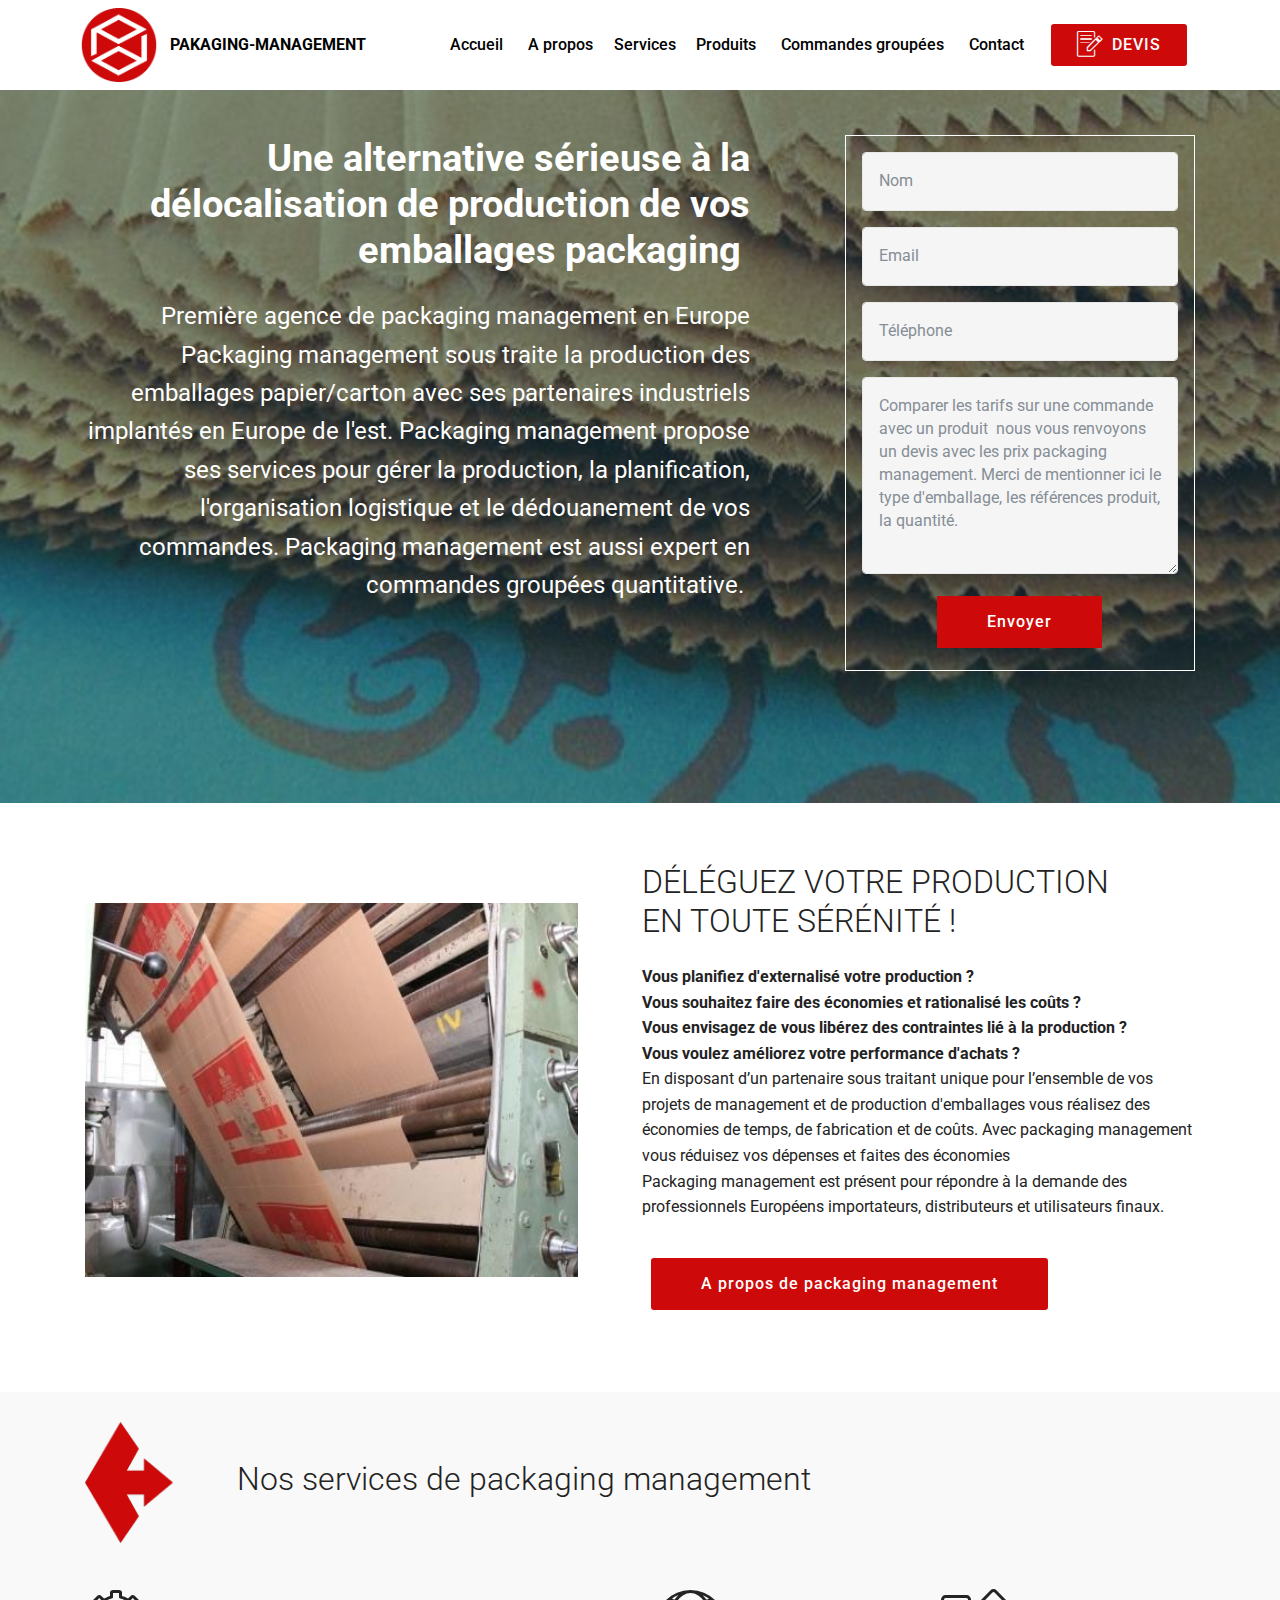
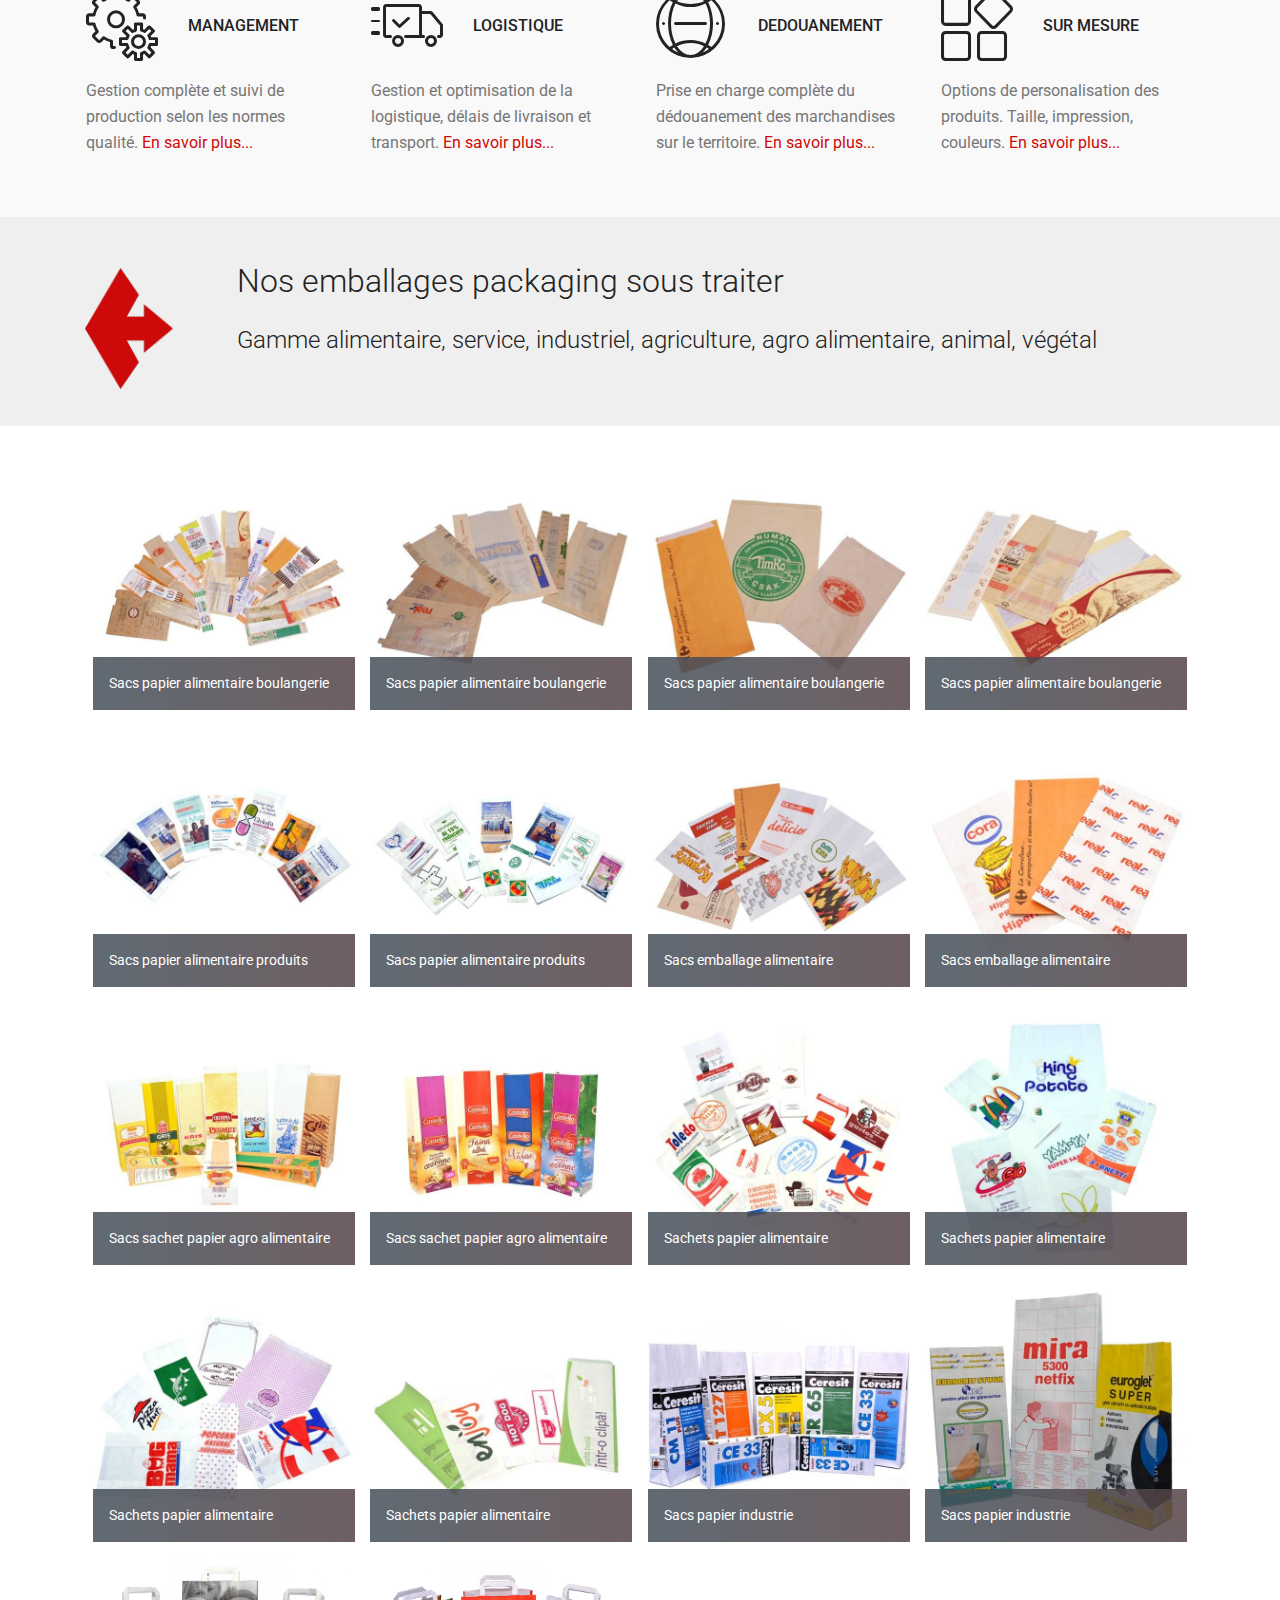
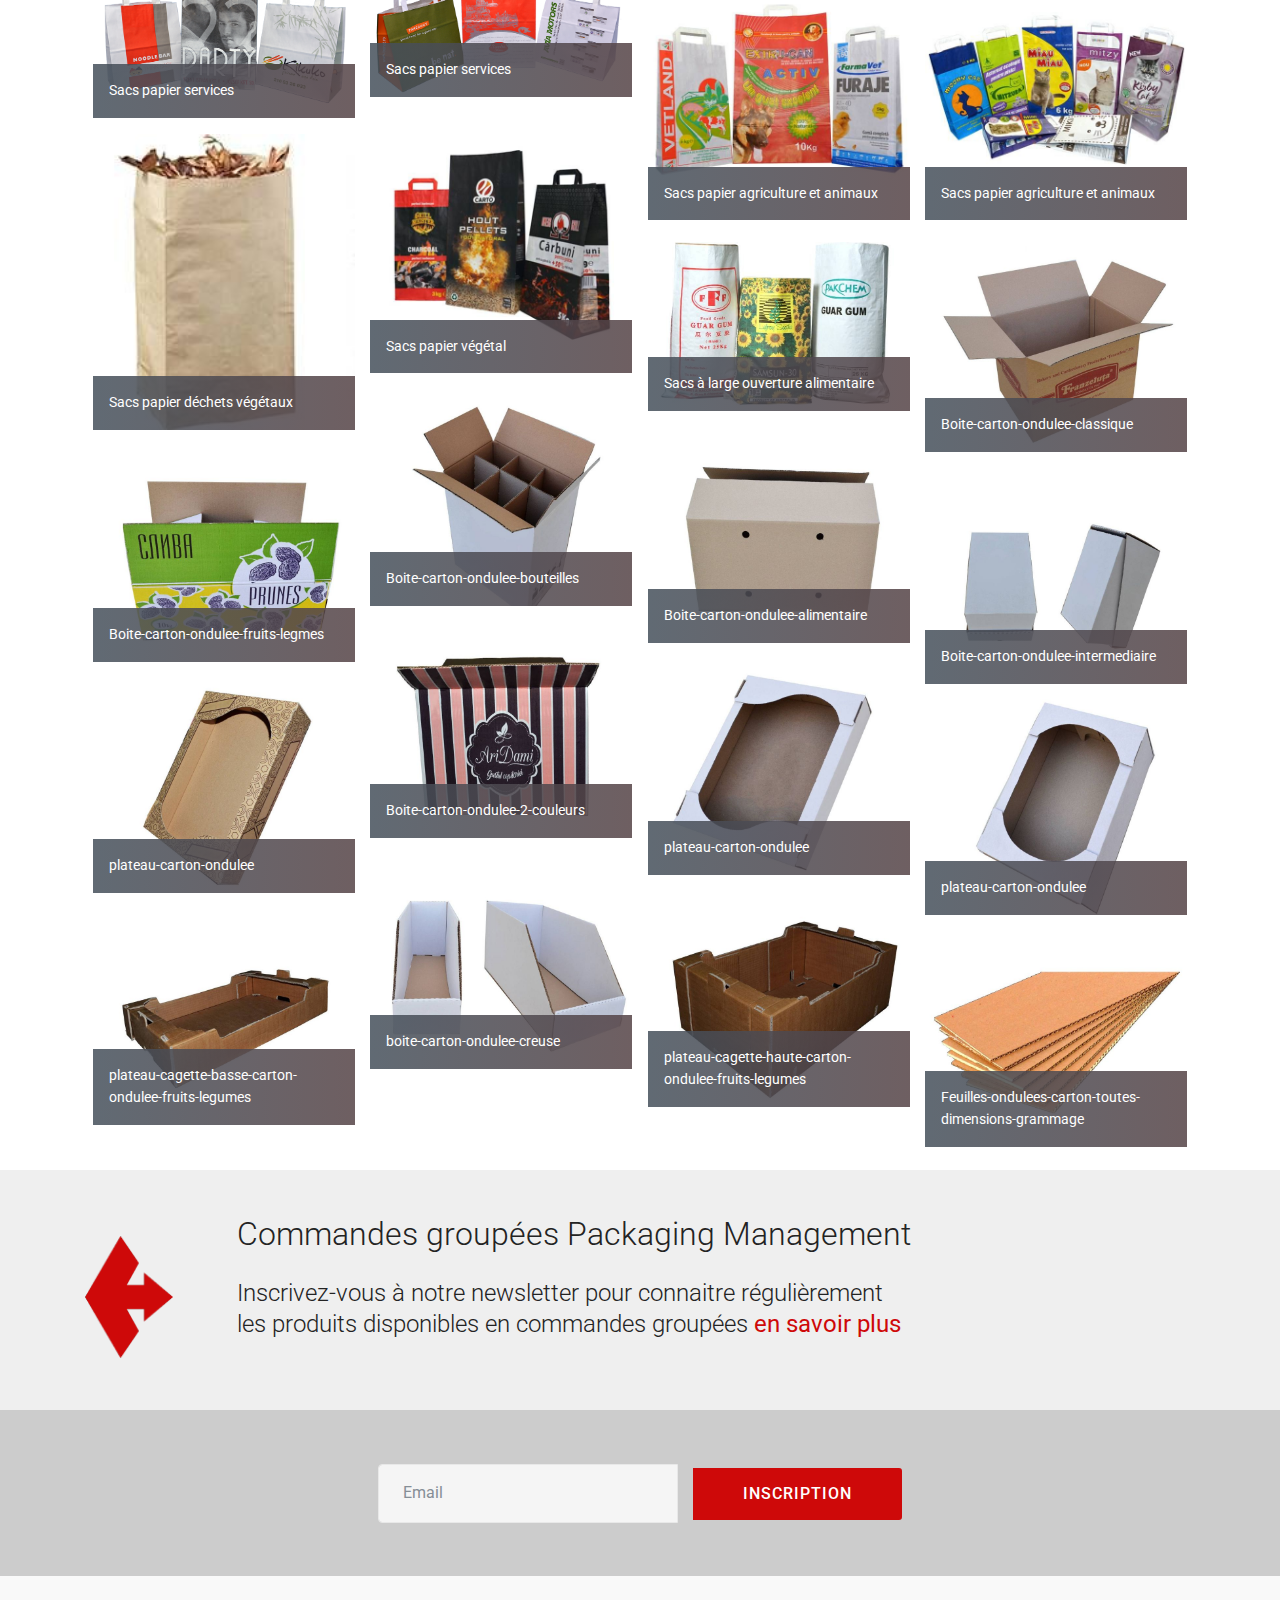
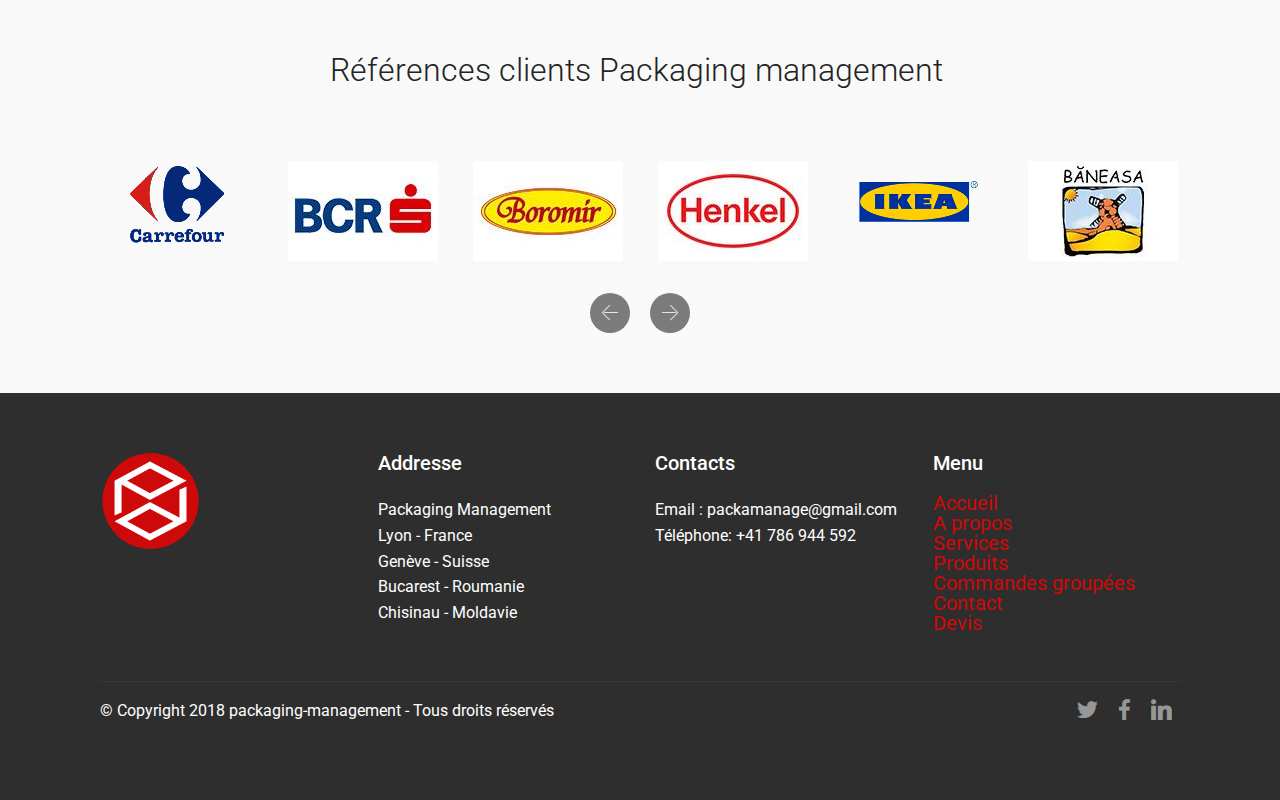
==== commit 2f3f0e04: "create github pages" ====
--- a/index.html
+++ b/index.html
@@ -24,7 +24,7 @@
   
 </head>
 <body>
-<section class="menu cid-qMgela1voQ" once="menu" id="menu2-1" data-rv-view="812">
+<section class="menu cid-qMgela1voQ" once="menu" id="menu2-1" data-rv-view="2382">
 
     
 
@@ -61,7 +61,7 @@
     </nav>
 </section>
 
-<section class="engine"><a href="https://mobirise.co/d">free website software</a></section><section class="cid-qMg5OGoGYq" id="header15-0" data-rv-view="797">
+<section class="engine"><a href="https://mobirise.co/i">how to build your own website</a></section><section class="cid-qMg5OGoGYq" id="header15-0" data-rv-view="2367">
 
     
 
@@ -81,7 +81,7 @@
     <div class="form-container">
         <div class="media-container-column" data-form-type="formoid">
             <div data-form-alert="" hidden="" class="align-center">Merci votre demande a bien été transmise</div>
-            <form class="mbr-form" action="https://mobirise.com/" method="post" data-form-title="Mobirise Form"><input type="hidden" data-form-email="true" value="PYJQT9Wba1kT2NJ0bVWZiV1p8gq6ZhhITi/UtEe1iOagqWaRaWu2fuv9fI13HGyjxaDOMg9QPaMINfXWqjTLVZ+vI7j28GYfdHBJx7ciljZaXTbCFsyrSLg211dxAENf">
+            <form class="mbr-form" action="https://mobirise.com/" method="post" data-form-title="Mobirise Form"><input type="hidden" data-form-email="true" value="x1fmLEDzeBry1CdcQb4uoqn1SgiFrUi7vWRw79t/x+F0dsIQjQjVKNrV2R+FLkOYPKYP/yYhbk6sZzQrIW+tvNP2t1B9gX/T007kNiLtzVSBhe94FjWcoaefT/E+C1br">
                 <div data-for="name">
                     <div class="form-group">
                         <input type="text" class="form-control px-3" name="name" data-form-field="Name" placeholder="Nom" required="" id="name-header15-0">
@@ -110,7 +110,7 @@
     
 </section>
 
-<section class="header3 cid-qMghXetk3A" id="header3-3" data-rv-view="800">
+<section class="header3 cid-qMghXetk3A" id="header3-3" data-rv-view="2370">
 
     
 
@@ -138,7 +138,7 @@
 
 </section>
 
-<section class="header3 cid-qMhasJlD6I" id="header3-9" data-rv-view="803">
+<section class="header3 cid-qMhasJlD6I" id="header3-9" data-rv-view="2373">
 
     
 
@@ -163,7 +163,7 @@
 
 </section>
 
-<section class="features10 cid-qNzQlYYzon" id="features10-o" data-rv-view="806">
+<section class="features10 cid-qNzQlYYzon" id="features10-o" data-rv-view="2376">
 
     
 
@@ -229,7 +229,7 @@
     </div>
 </section>
 
-<section class="header3 cid-qMgxT2MaDY" id="header3-6" data-rv-view="809">
+<section class="header3 cid-qMgxT2MaDY" id="header3-6" data-rv-view="2379">
 
     
 
@@ -255,7 +255,7 @@
 
 </section>
 
-<section class="mbr-gallery mbr-slider-carousel cid-qMggzEFhaP" id="gallery3-2" data-rv-view="814">
+<section class="mbr-gallery mbr-slider-carousel cid-qMggzEFhaP" id="gallery3-2" data-rv-view="2384">
 
     
 
@@ -265,7 +265,7 @@
 
 </section>
 
-<section class="header3 cid-qOIXaeTFA9" id="header3-1o" data-rv-view="961">
+<section class="header3 cid-qOIXaeTFA9" id="header3-1o" data-rv-view="2531">
 
     
 
@@ -280,7 +280,7 @@
             <div class="media-content">
                 <h1 class="mbr-section-title mbr-white pb-3 mbr-fonts-style display-2">Commandes groupées  Packaging Management</h1>
                 <h3 class="mbr-section-subtitle align-left mbr-white mbr-light pb-3 mbr-fonts-style display-5">Inscrivez-vous à notre newsletter pour connaitre régulièrement 
-<div>les produits disponibles en commandes groupées en savoir plus</div></h3>
+<div>les produits disponibles en commandes groupées <a href="commandes-groupees.html">en savoir plus</a></div></h3>
                 <div class="mbr-section-text mbr-white pb-3 ">
                     
                 </div>
@@ -291,7 +291,7 @@
 
 </section>
 
-<section class="mbr-section form3 cid-qOIWdd3qaS" id="form3-1n" data-rv-view="964">
+<section class="mbr-section form3 cid-qOIWdd3qaS" id="form3-1n" data-rv-view="2534">
 
     
 
@@ -310,7 +310,7 @@
                 <div data-form-alert="" hidden="">
                         Thanks for filling out the form!
                 </div>
-                <form class="mbr-form" action="https://mobirise.com/" method="post" data-form-title="Mobirise Form"><input type="hidden" data-form-email="true" value="X3iYEIczSzuxouxfhR13s1p42cGuorb/UKGfo/07ysIozyxPEhE1TWPut6AAgSESGDbTvBd6dSKzw82pGXOPeMWqVocgyoC2YrxcEZKkWtImcY4sbG7NvjgD7/JoL9LU">
+                <form class="mbr-form" action="https://mobirise.com/" method="post" data-form-title="Mobirise Form"><input type="hidden" data-form-email="true" value="rJqFh7C4wKGZnSDRGhV0F/CUF3QEnmKZ8VussXQb27aRw0AsKyN4Z+zKmisp7UmPi7lO1HABrFDERXWH8gA7r3vb/GmkG2akD+ChmtBOpFB77KRT4uU4Rq0+Z+WNphoM">
                     <div class="mbr-subscribe input-group">
                         <input class="form-control" type="email" name="email" placeholder="Email" data-form-field="Email" required="" id="email-form3-1n">
                         <span class="input-group-btn"><button href="" type="submit" class="btn btn-primary display-4">INSCRIPTION</button></span>
@@ -321,7 +321,7 @@
     </div>
 </section>
 
-<section class="clients cid-qMhly8J9wK" id="clients-b" data-rv-view="967">
+<section class="clients cid-qMhly8J9wK" id="clients-b" data-rv-view="2537">
       
 
     
@@ -454,7 +454,7 @@
     </div>
 </section>
 
-<section class="cid-qNMuXDArVs" id="footer1-1m" data-rv-view="995">
+<section class="cid-qNMuXDArVs" id="footer1-1m" data-rv-view="2565">
 
     
 
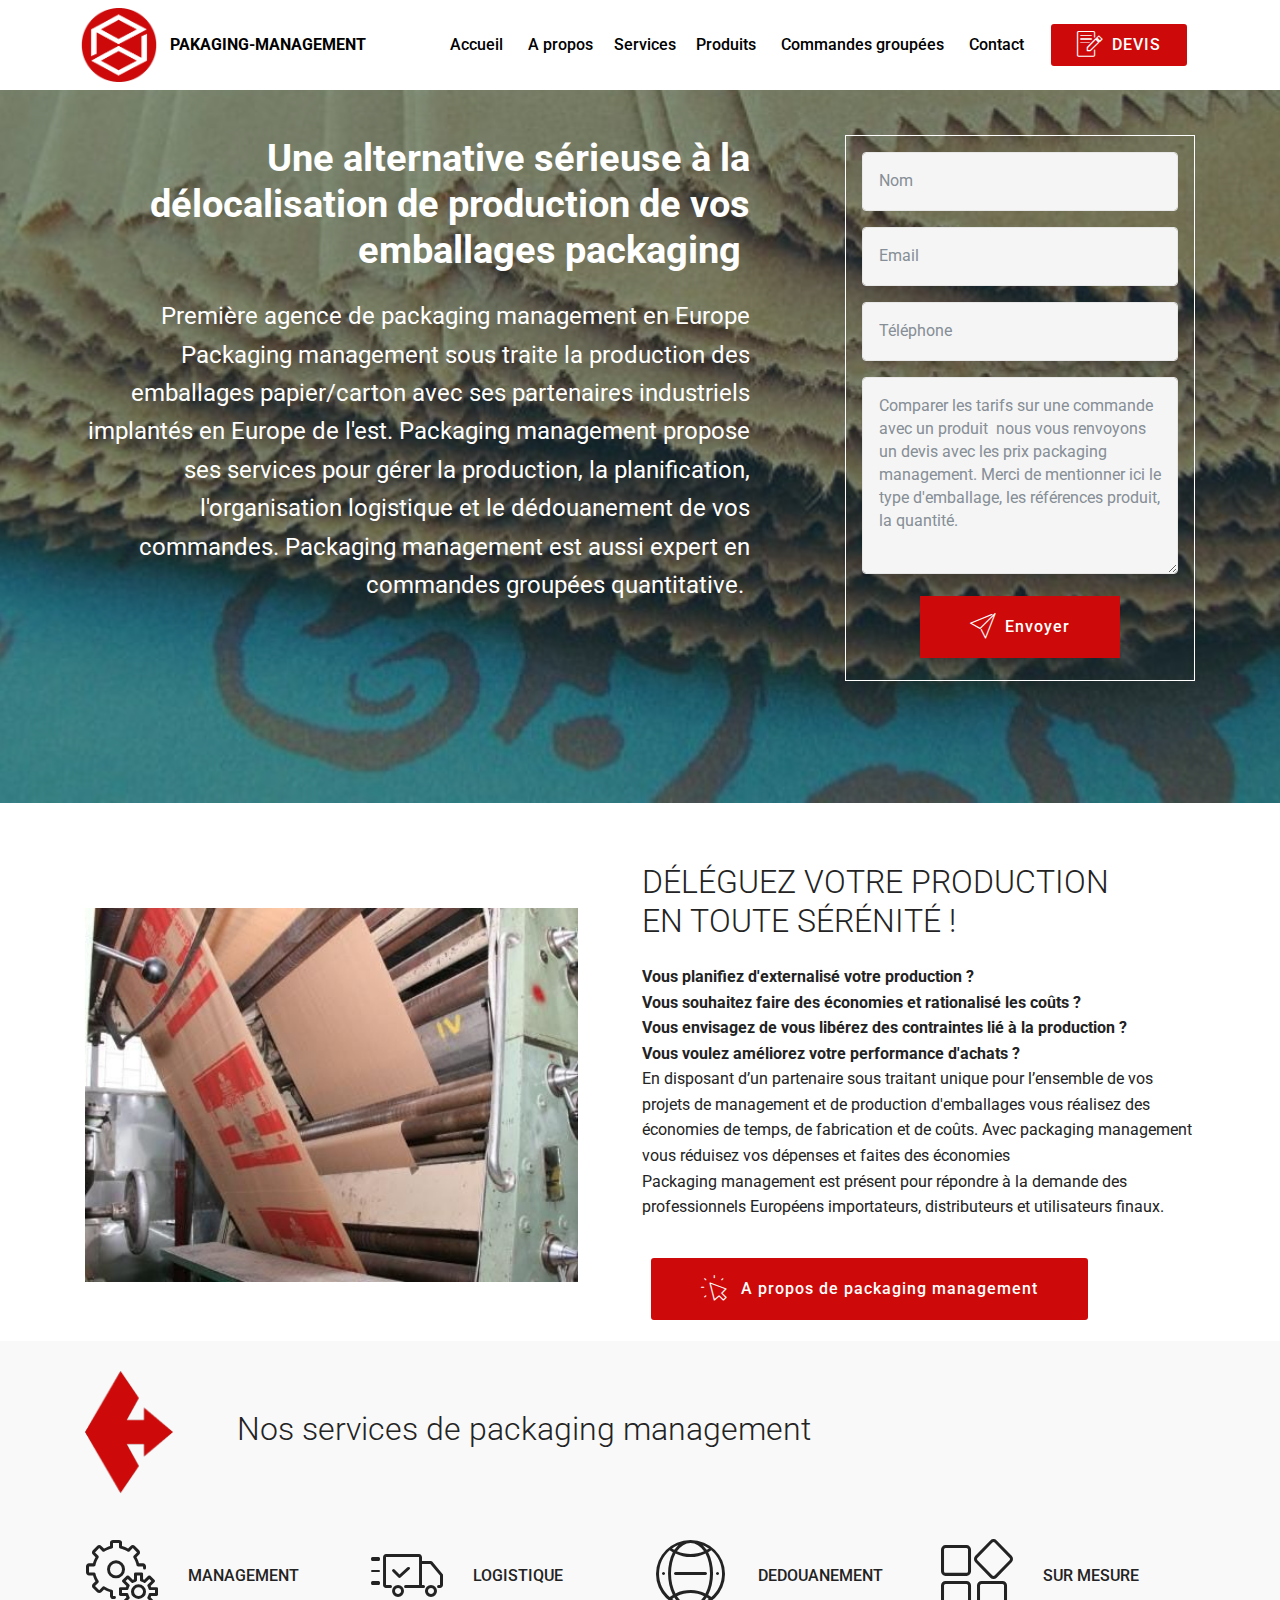
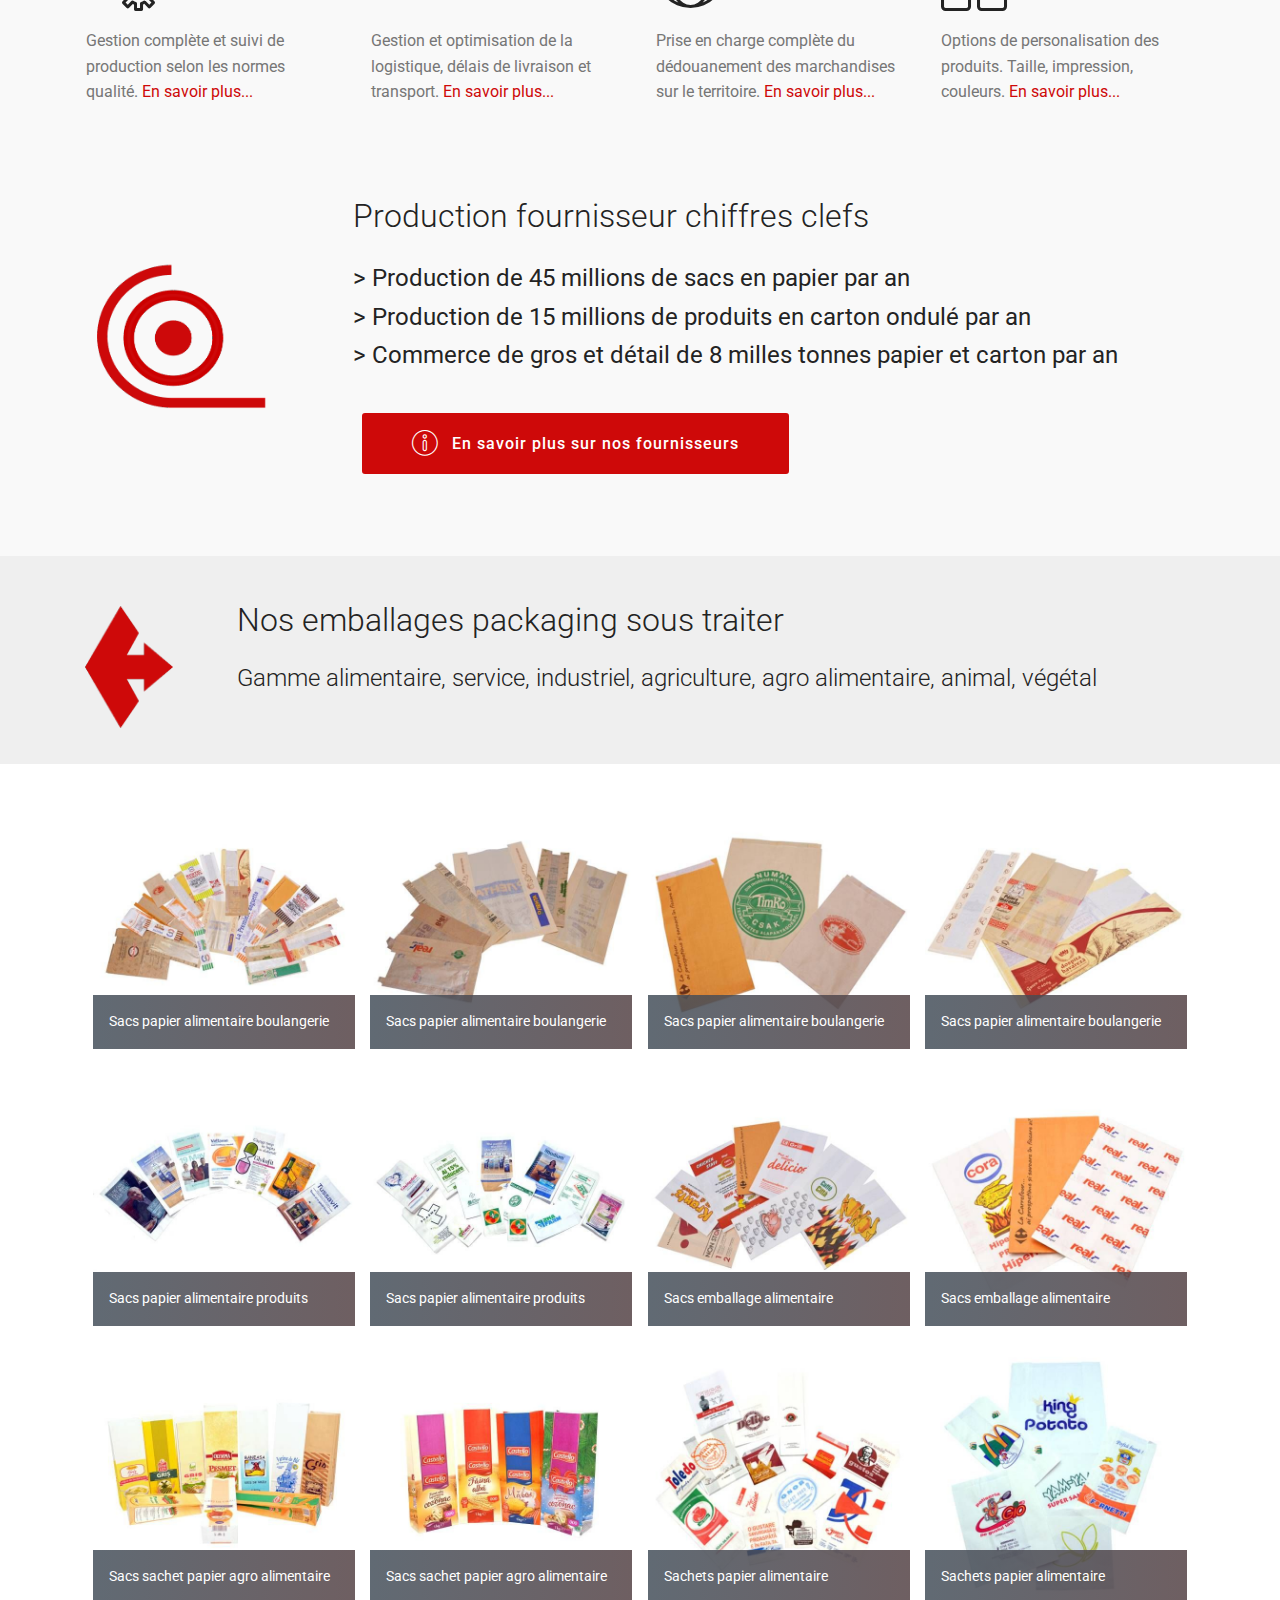
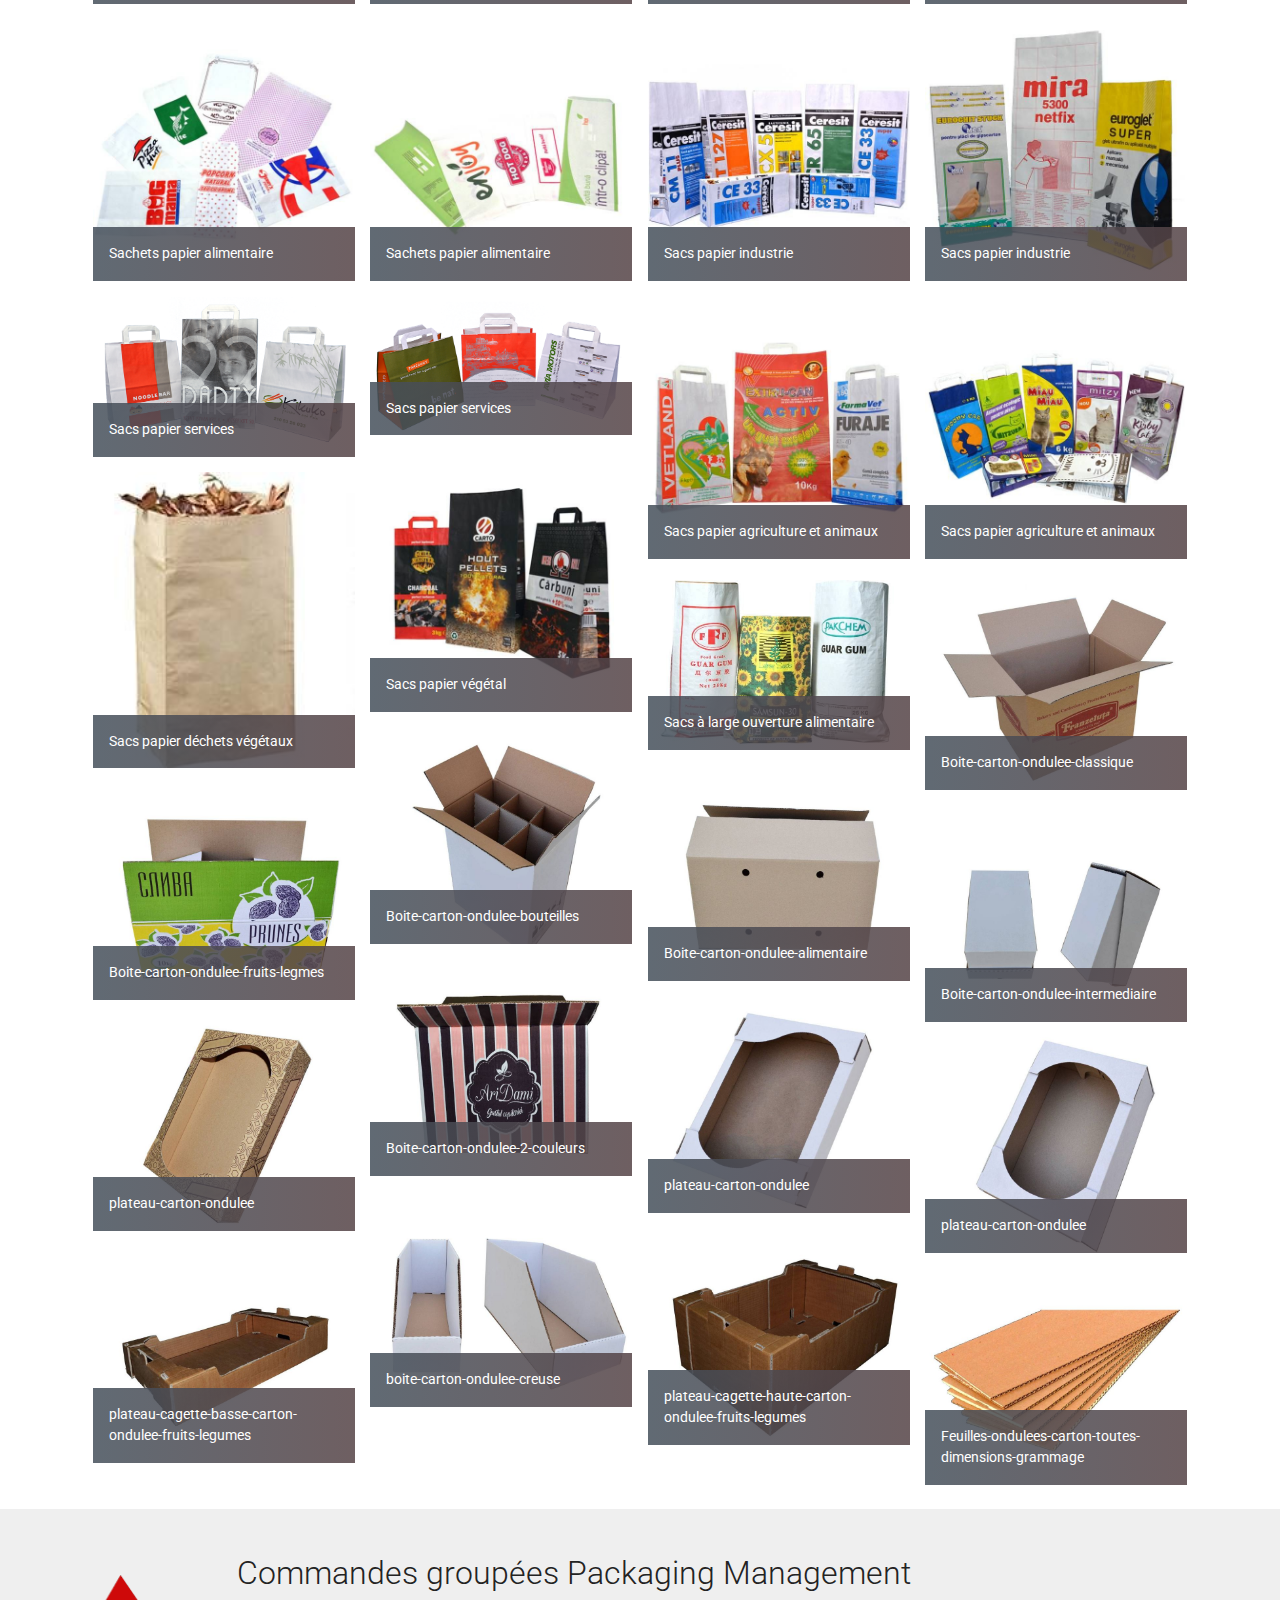
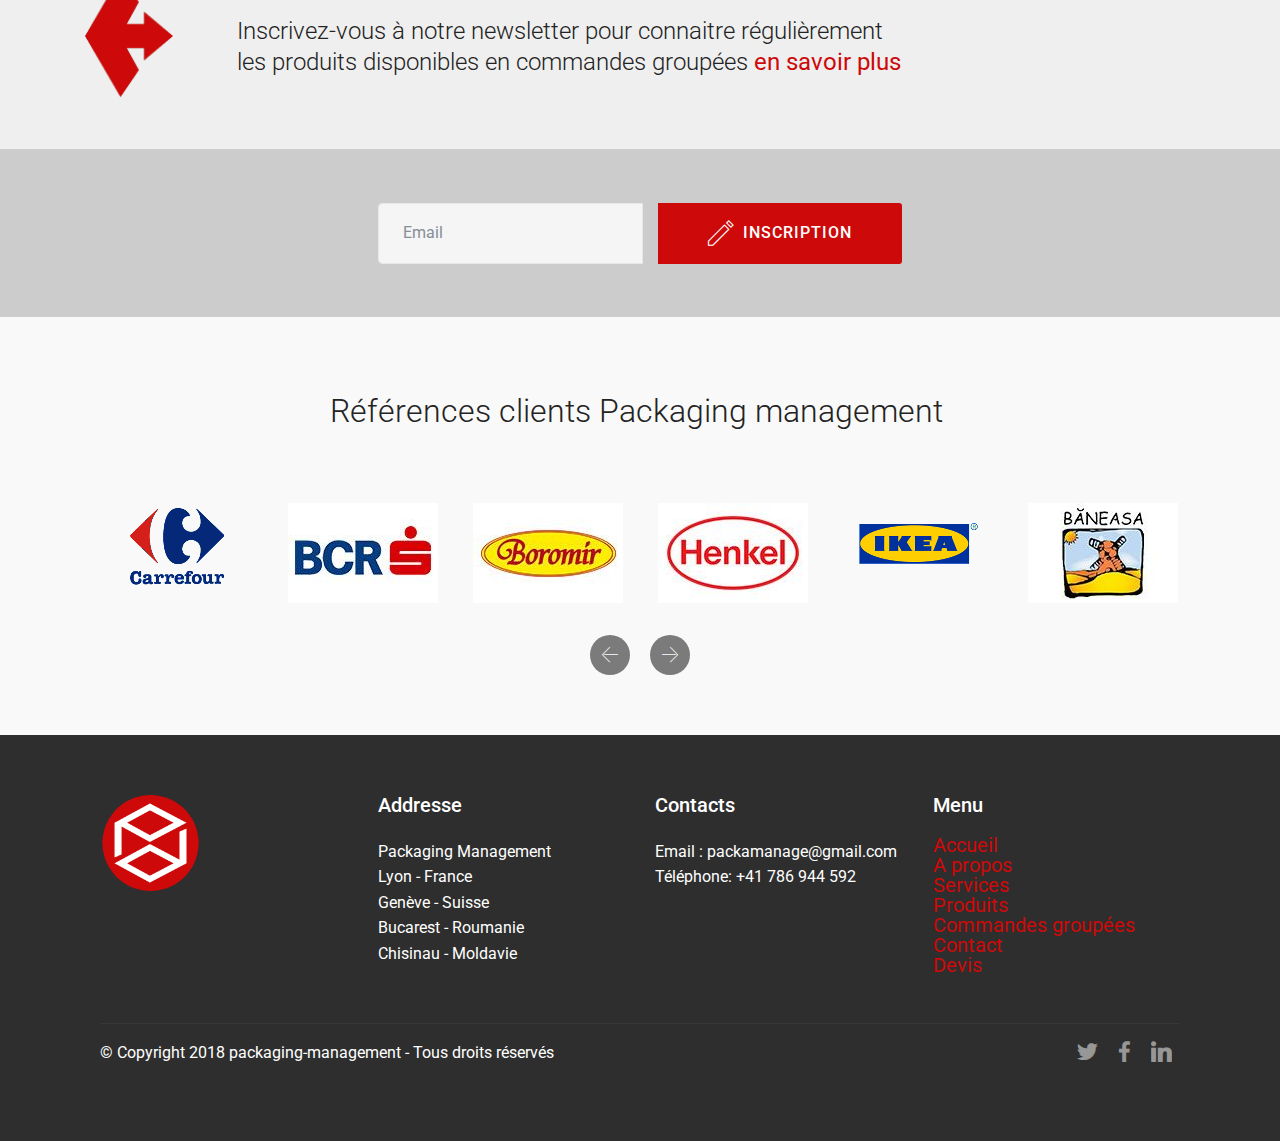
==== commit 3a0dcadf: "create github pages" ====
--- a/index.html
+++ b/index.html
@@ -24,7 +24,7 @@
   
 </head>
 <body>
-<section class="menu cid-qMgela1voQ" once="menu" id="menu2-1" data-rv-view="2382">
+<section class="menu cid-qMgela1voQ" once="menu" id="menu2-1" data-rv-view="2012">
 
     
 
@@ -61,7 +61,7 @@
     </nav>
 </section>
 
-<section class="engine"><a href="https://mobirise.co/i">how to build your own website</a></section><section class="cid-qMg5OGoGYq" id="header15-0" data-rv-view="2367">
+<section class="engine"><a href="https://mobirise.co/a">web builder</a></section><section class="cid-qMg5OGoGYq" id="header15-0" data-rv-view="1994">
 
     
 
@@ -81,7 +81,7 @@
     <div class="form-container">
         <div class="media-container-column" data-form-type="formoid">
             <div data-form-alert="" hidden="" class="align-center">Merci votre demande a bien été transmise</div>
-            <form class="mbr-form" action="https://mobirise.com/" method="post" data-form-title="Mobirise Form"><input type="hidden" data-form-email="true" value="x1fmLEDzeBry1CdcQb4uoqn1SgiFrUi7vWRw79t/x+F0dsIQjQjVKNrV2R+FLkOYPKYP/yYhbk6sZzQrIW+tvNP2t1B9gX/T007kNiLtzVSBhe94FjWcoaefT/E+C1br">
+            <form class="mbr-form" action="https://mobirise.com/" method="post" data-form-title="Mobirise Form"><input type="hidden" data-form-email="true" value="eOq3yUuNOfvfxDsYFUnorfZR77q3ImvSfVIEabgi62SASAycNpW1S3KiQxCjFinjSTmIzKOIJcwfodQiNc/ypLwSCkH9cG0IyKYJdJlgIi+ChOfss9xzLc2ZovvDxeIQ">
                 <div data-for="name">
                     <div class="form-group">
                         <input type="text" class="form-control px-3" name="name" data-form-field="Name" placeholder="Nom" required="" id="name-header15-0">
@@ -100,7 +100,7 @@
                 <div class="form-group" data-for="message">
                     <textarea type="text" class="form-control px-3" name="message" rows="7" placeholder="Comparer les tarifs sur une commande avec un produit  nous vous renvoyons un devis avec les prix packaging management. Merci de mentionner ici le type d'emballage, les références produit, la quantité." data-form-field="Message" id="message-header15-0"></textarea>
                 </div>
-                <span class="input-group-btn"><button href="" type="submit" class="btn btn-form btn-primary display-4">Envoyer</button></span>
+                <span class="input-group-btn"><button href="" type="submit" class="btn btn-form btn-primary display-4"><span class="mbri-paper-plane mbr-iconfont mbr-iconfont-btn" style="color: rgb(255, 255, 255);"></span>Envoyer</button></span>
             </form>
         </div>
     </div>
@@ -110,7 +110,7 @@
     
 </section>
 
-<section class="header3 cid-qMghXetk3A" id="header3-3" data-rv-view="2370">
+<section class="header3 cid-qMghXetk3A" id="header3-3" data-rv-view="1997">
 
     
 
@@ -131,14 +131,14 @@
 <br><strong>Vous envisagez de vous libérez des contraintes lié à la production ? 
 </strong><br><strong>Vous voulez améliorez votre performance d'achats ?</strong><br>En disposant d’un partenaire sous traitant unique pour l’ensemble de vos projets de management et de production d'emballages vous réalisez des économies de temps, de fabrication et de coûts. Avec packaging management vous réduisez vos dépenses et faites des économies <br>Packaging management est présent pour répondre à la demande des professionnels Européens importateurs, distributeurs et utilisateurs finaux.</p>
                 </div>
-                <div class="mbr-section-btn"><a class="btn btn-md btn-primary display-4" href="https://mobirise.com">A propos de packaging management</a></div>
-            </div>
-        </div>
-    </div>
-
-</section>
-
-<section class="header3 cid-qMhasJlD6I" id="header3-9" data-rv-view="2373">
+                <div class="mbr-section-btn"><a class="btn btn-md btn-primary display-4" href="https://mobirise.com"><span class="mbri-cursor-click mbr-iconfont mbr-iconfont-btn" style="color: rgb(255, 255, 255);"></span>A propos de packaging management</a></div>
+            </div>
+        </div>
+    </div>
+
+</section>
+
+<section class="header3 cid-qMhasJlD6I" id="header3-9" data-rv-view="2000">
 
     
 
@@ -163,7 +163,7 @@
 
 </section>
 
-<section class="features10 cid-qNzQlYYzon" id="features10-o" data-rv-view="2376">
+<section class="features10 cid-qNzQlYYzon" id="features10-o" data-rv-view="2003">
 
     
 
@@ -229,7 +229,32 @@
     </div>
 </section>
 
-<section class="header3 cid-qMgxT2MaDY" id="header3-6" data-rv-view="2379">
+<section class="header3 cid-qPK6BB55rl" id="header3-26" data-rv-view="2006">
+
+    
+
+    
+
+    <div class="container">
+        <div class="media-container-row">
+            <div class="mbr-figure" style="width: 30%;">
+                <img src="assets/images/picto-partenaire-471x414.png" alt="Mobirise" title="" media-simple="true">
+            </div>
+
+            <div class="media-content">
+                <h1 class="mbr-section-title mbr-white pb-3 mbr-fonts-style display-2">Production fournisseur chiffres clefs</h1>
+                
+                <div class="mbr-section-text mbr-white pb-3 ">
+                    <p class="mbr-text mbr-fonts-style display-5">&gt; Production de 45 millions de sacs en papier par an&nbsp;<br>&gt; Production de 15 millions de produits en carton ondulé par an<br>&gt; Commerce de gros et détail de 8 milles tonnes papier et carton par an<br></p>
+                </div>
+                <div class="mbr-section-btn"><a class="btn btn-md btn-primary display-4" href="https://mobirise.com"><span class="mbri-info mbr-iconfont mbr-iconfont-btn" style="color: rgb(255, 255, 255);"></span>En savoir plus sur nos fournisseurs</a></div>
+            </div>
+        </div>
+    </div>
+
+</section>
+
+<section class="header3 cid-qMgxT2MaDY" id="header3-6" data-rv-view="2009">
 
     
 
@@ -255,7 +280,7 @@
 
 </section>
 
-<section class="mbr-gallery mbr-slider-carousel cid-qMggzEFhaP" id="gallery3-2" data-rv-view="2384">
+<section class="mbr-gallery mbr-slider-carousel cid-qMggzEFhaP" id="gallery3-2" data-rv-view="2014">
 
     
 
@@ -265,7 +290,7 @@
 
 </section>
 
-<section class="header3 cid-qOIXaeTFA9" id="header3-1o" data-rv-view="2531">
+<section class="header3 cid-qOIXaeTFA9" id="header3-1o" data-rv-view="2161">
 
     
 
@@ -291,7 +316,7 @@
 
 </section>
 
-<section class="mbr-section form3 cid-qOIWdd3qaS" id="form3-1n" data-rv-view="2534">
+<section class="mbr-section form3 cid-qOIWdd3qaS" id="form3-1n" data-rv-view="2164">
 
     
 
@@ -310,10 +335,10 @@
                 <div data-form-alert="" hidden="">
                         Thanks for filling out the form!
                 </div>
-                <form class="mbr-form" action="https://mobirise.com/" method="post" data-form-title="Mobirise Form"><input type="hidden" data-form-email="true" value="rJqFh7C4wKGZnSDRGhV0F/CUF3QEnmKZ8VussXQb27aRw0AsKyN4Z+zKmisp7UmPi7lO1HABrFDERXWH8gA7r3vb/GmkG2akD+ChmtBOpFB77KRT4uU4Rq0+Z+WNphoM">
+                <form class="mbr-form" action="https://mobirise.com/" method="post" data-form-title="Mobirise Form"><input type="hidden" data-form-email="true" value="mFrlR5dUW1nc3+hbS8daSkjFEXgW2+8nPrvpf5iMAngKoxSWOy6vYz6czETT/VXMPRqq/+n/uq/IlpMO/6VJ5w1zT9l/u97wni9GNEyg3EYGo0N7yJipV2d9QewlctWl">
                     <div class="mbr-subscribe input-group">
                         <input class="form-control" type="email" name="email" placeholder="Email" data-form-field="Email" required="" id="email-form3-1n">
-                        <span class="input-group-btn"><button href="" type="submit" class="btn btn-primary display-4">INSCRIPTION</button></span>
+                        <span class="input-group-btn"><button href="" type="submit" class="btn btn-primary display-4"><span class="mbri-edit2 mbr-iconfont mbr-iconfont-btn" style="color: rgb(255, 255, 255);"></span>INSCRIPTION</button></span>
                     </div>
                 </form>
             </div>
@@ -321,7 +346,7 @@
     </div>
 </section>
 
-<section class="clients cid-qMhly8J9wK" id="clients-b" data-rv-view="2537">
+<section class="clients cid-qMhly8J9wK" id="clients-b" data-rv-view="2167">
       
 
     
@@ -454,7 +479,7 @@
     </div>
 </section>
 
-<section class="cid-qNMuXDArVs" id="footer1-1m" data-rv-view="2565">
+<section class="cid-qNMuXDArVs" id="footer1-1m" data-rv-view="2195">
 
     
 
--- a/assets/mobirise/css/mbr-additional.css
+++ b/assets/mobirise/css/mbr-additional.css
@@ -1274,7 +1274,7 @@
 }
 .cid-qMghXetk3A {
   padding-top: 60px;
-  padding-bottom: 75px;
+  padding-bottom: 15px;
   background-color: #ffffff;
 }
 @media (min-width: 992px) {
@@ -1369,6 +1369,33 @@
   .cid-qNzQlYYzon .card-img span {
     font-size: 40px !important;
   }
+}
+.cid-qPK6BB55rl {
+  padding-top: 30px;
+  padding-bottom: 75px;
+  background-color: #f9f9f9;
+}
+@media (min-width: 992px) {
+  .cid-qPK6BB55rl .mbr-figure {
+    padding-right: 4rem;
+  }
+}
+@media (max-width: 991px) {
+  .cid-qPK6BB55rl .mbr-figure {
+    padding-bottom: 3rem;
+  }
+}
+@media (max-width: 767px) {
+  .cid-qPK6BB55rl .mbr-text {
+    text-align: center;
+  }
+}
+.cid-qPK6BB55rl H1 {
+  color: #232323;
+}
+.cid-qPK6BB55rl .mbr-text,
+.cid-qPK6BB55rl .mbr-section-btn {
+  color: #232323;
 }
 .cid-qMgxT2MaDY {
   padding-top: 45px;
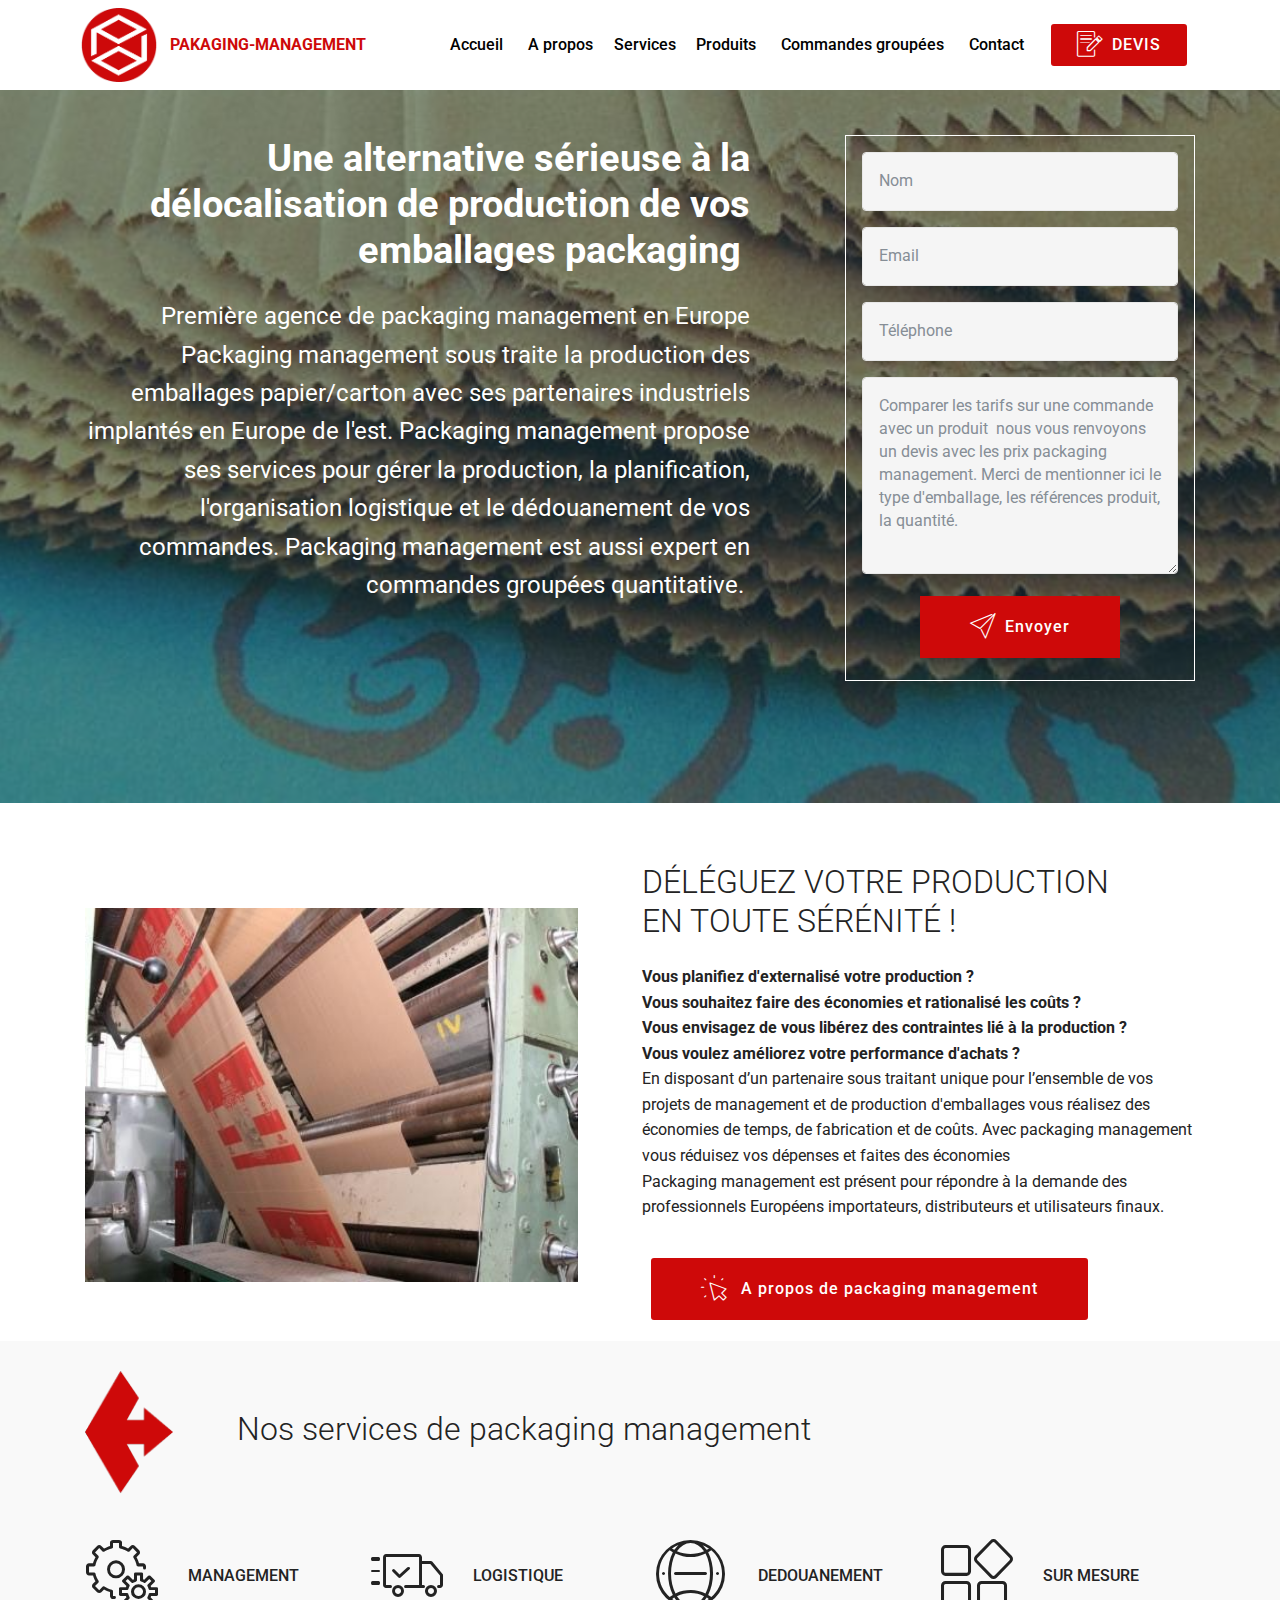
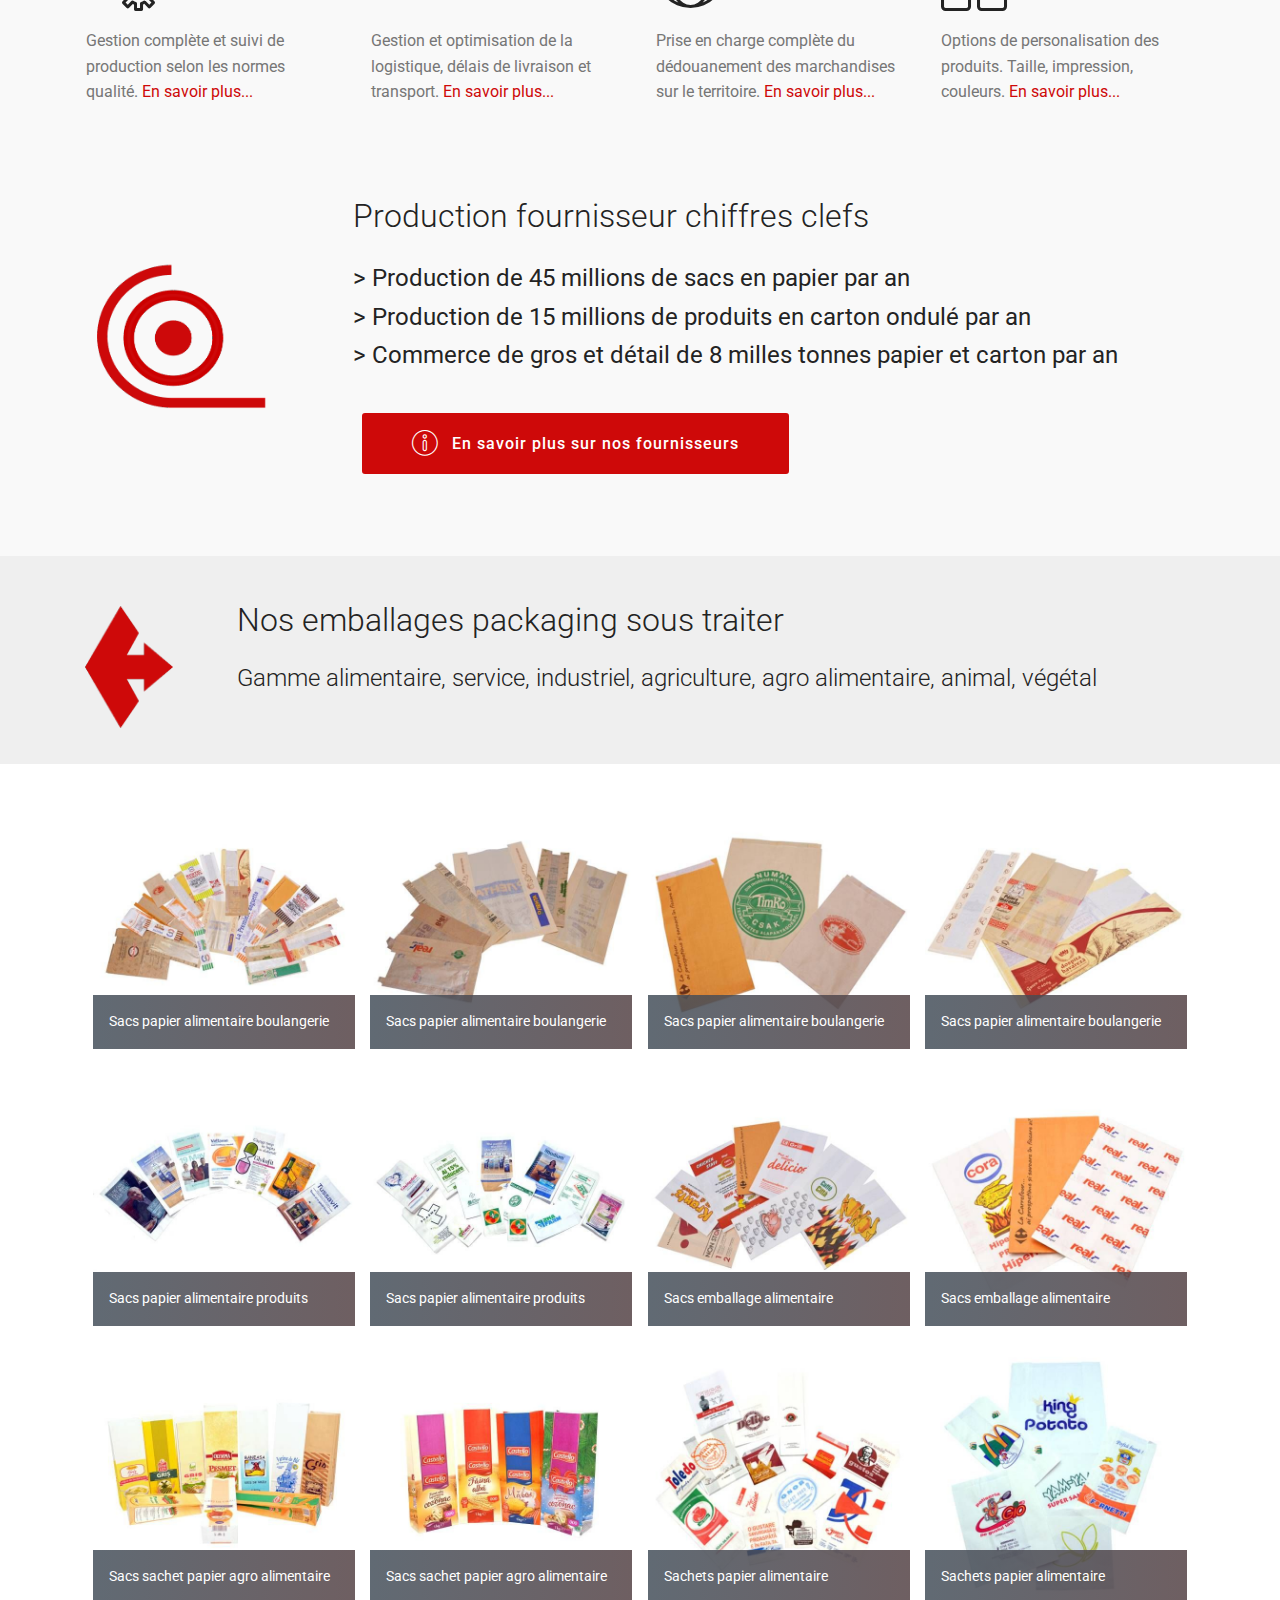
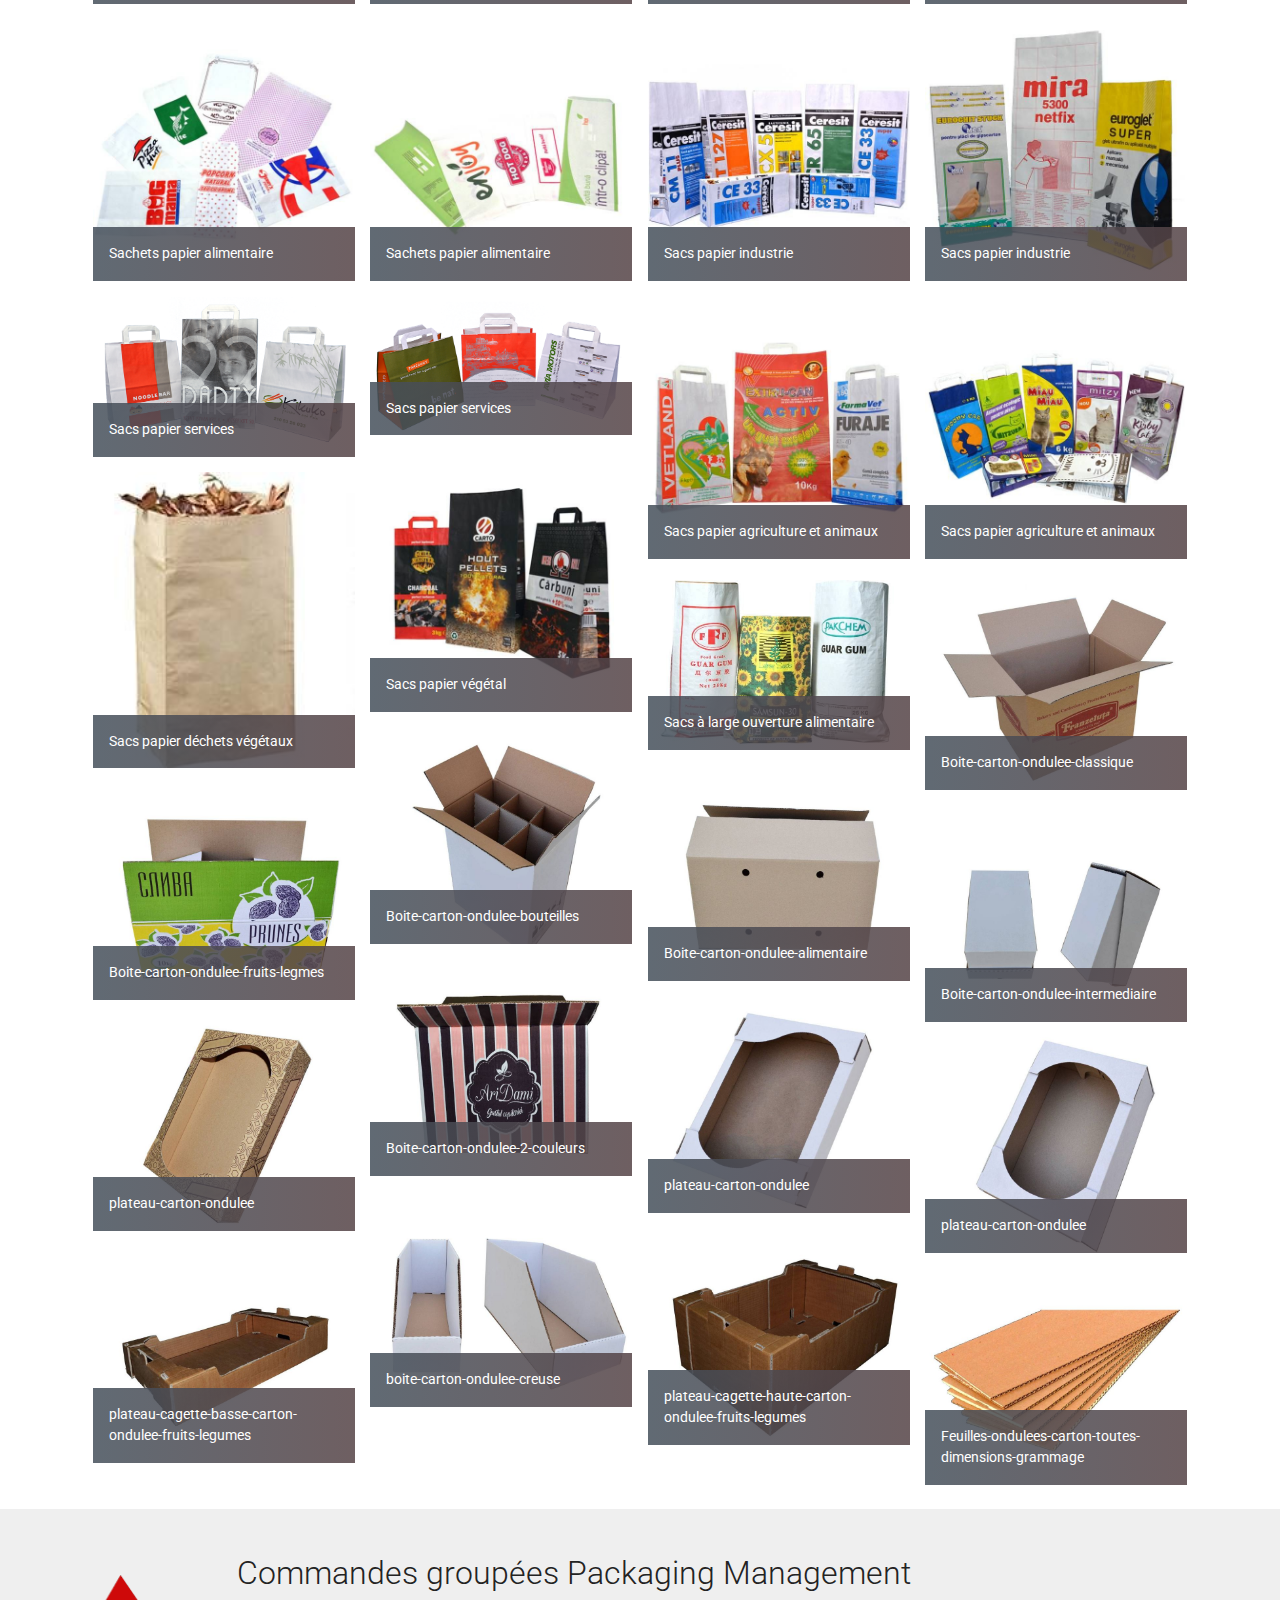
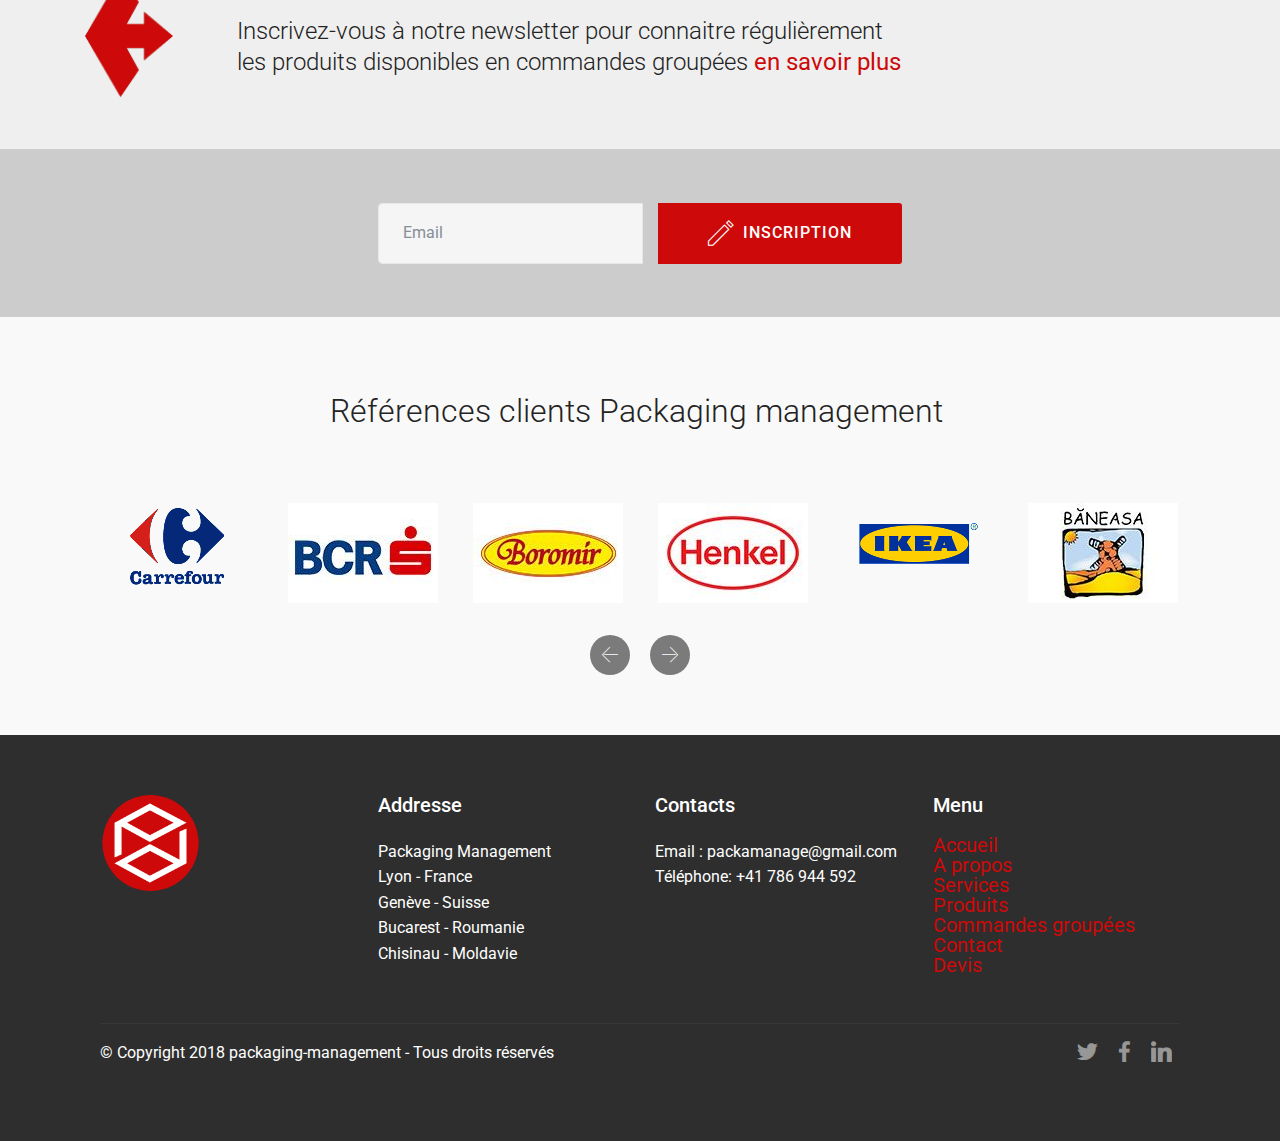
==== commit 8320be7d: "create github pages" ====
--- a/index.html
+++ b/index.html
@@ -24,7 +24,7 @@
   
 </head>
 <body>
-<section class="menu cid-qMgela1voQ" once="menu" id="menu2-1" data-rv-view="2012">
+<section class="menu cid-qMgela1voQ" once="menu" id="menu2-1" data-rv-view="2548">
 
     
 
@@ -44,7 +44,7 @@
                         <img src="assets/images/logo4-335x318.png" alt="Mobirise" title="" media-simple="true" style="height: 4.6rem;">
                     </a>
                 </span>
-                <span class="navbar-caption-wrap"><a class="navbar-caption text-black display-4" href="index.html">
+                <span class="navbar-caption-wrap"><a class="navbar-caption text-primary display-4" href="index.html">
                         PAKAGING-MANAGEMENT</a></span>
             </div>
         </div>
@@ -61,7 +61,7 @@
     </nav>
 </section>
 
-<section class="engine"><a href="https://mobirise.co/a">web builder</a></section><section class="cid-qMg5OGoGYq" id="header15-0" data-rv-view="1994">
+<section class="engine"><a href="https://mobirise.co/b">free web site creator</a></section><section class="cid-qMg5OGoGYq" id="header15-0" data-rv-view="2530">
 
     
 
@@ -81,7 +81,7 @@
     <div class="form-container">
         <div class="media-container-column" data-form-type="formoid">
             <div data-form-alert="" hidden="" class="align-center">Merci votre demande a bien été transmise</div>
-            <form class="mbr-form" action="https://mobirise.com/" method="post" data-form-title="Mobirise Form"><input type="hidden" data-form-email="true" value="eOq3yUuNOfvfxDsYFUnorfZR77q3ImvSfVIEabgi62SASAycNpW1S3KiQxCjFinjSTmIzKOIJcwfodQiNc/ypLwSCkH9cG0IyKYJdJlgIi+ChOfss9xzLc2ZovvDxeIQ">
+            <form class="mbr-form" action="https://mobirise.com/" method="post" data-form-title="Mobirise Form"><input type="hidden" data-form-email="true" value="hNc3S2tZokUgwbkQQHYZlypvHz9Datv4HZt4xz4gTbcQpje5VrmQcynQIAihpSzi4rSNRZwYrQwpZHOI7Hud//9OIsxhPOKnYoe5UmxIVBbvah17weh/nLQWQOeuEQU1">
                 <div data-for="name">
                     <div class="form-group">
                         <input type="text" class="form-control px-3" name="name" data-form-field="Name" placeholder="Nom" required="" id="name-header15-0">
@@ -110,7 +110,7 @@
     
 </section>
 
-<section class="header3 cid-qMghXetk3A" id="header3-3" data-rv-view="1997">
+<section class="header3 cid-qMghXetk3A" id="header3-3" data-rv-view="2533">
 
     
 
@@ -138,7 +138,7 @@
 
 </section>
 
-<section class="header3 cid-qMhasJlD6I" id="header3-9" data-rv-view="2000">
+<section class="header3 cid-qMhasJlD6I" id="header3-9" data-rv-view="2536">
 
     
 
@@ -163,7 +163,7 @@
 
 </section>
 
-<section class="features10 cid-qNzQlYYzon" id="features10-o" data-rv-view="2003">
+<section class="features10 cid-qNzQlYYzon" id="features10-o" data-rv-view="2539">
 
     
 
@@ -229,7 +229,7 @@
     </div>
 </section>
 
-<section class="header3 cid-qPK6BB55rl" id="header3-26" data-rv-view="2006">
+<section class="header3 cid-qPK6BB55rl" id="header3-26" data-rv-view="2542">
 
     
 
@@ -254,7 +254,7 @@
 
 </section>
 
-<section class="header3 cid-qMgxT2MaDY" id="header3-6" data-rv-view="2009">
+<section class="header3 cid-qMgxT2MaDY" id="header3-6" data-rv-view="2545">
 
     
 
@@ -280,7 +280,7 @@
 
 </section>
 
-<section class="mbr-gallery mbr-slider-carousel cid-qMggzEFhaP" id="gallery3-2" data-rv-view="2014">
+<section class="mbr-gallery mbr-slider-carousel cid-qMggzEFhaP" id="gallery3-2" data-rv-view="2550">
 
     
 
@@ -290,7 +290,7 @@
 
 </section>
 
-<section class="header3 cid-qOIXaeTFA9" id="header3-1o" data-rv-view="2161">
+<section class="header3 cid-qOIXaeTFA9" id="header3-1o" data-rv-view="2697">
 
     
 
@@ -316,7 +316,7 @@
 
 </section>
 
-<section class="mbr-section form3 cid-qOIWdd3qaS" id="form3-1n" data-rv-view="2164">
+<section class="mbr-section form3 cid-qOIWdd3qaS" id="form3-1n" data-rv-view="2700">
 
     
 
@@ -335,7 +335,7 @@
                 <div data-form-alert="" hidden="">
                         Thanks for filling out the form!
                 </div>
-                <form class="mbr-form" action="https://mobirise.com/" method="post" data-form-title="Mobirise Form"><input type="hidden" data-form-email="true" value="mFrlR5dUW1nc3+hbS8daSkjFEXgW2+8nPrvpf5iMAngKoxSWOy6vYz6czETT/VXMPRqq/+n/uq/IlpMO/6VJ5w1zT9l/u97wni9GNEyg3EYGo0N7yJipV2d9QewlctWl">
+                <form class="mbr-form" action="https://mobirise.com/" method="post" data-form-title="Mobirise Form"><input type="hidden" data-form-email="true" value="3qknwnjh1kL+rQG4n2YOK9RThKTgQSO0fFxLWM0t6zsJv8X1LXAyzrorihUAimDZvwvSACnIh1TwsJTF+zohrHZFrY6qd4fdLAeyCk4w6rvoXNCCN004iuEkd5UxEJp/">
                     <div class="mbr-subscribe input-group">
                         <input class="form-control" type="email" name="email" placeholder="Email" data-form-field="Email" required="" id="email-form3-1n">
                         <span class="input-group-btn"><button href="" type="submit" class="btn btn-primary display-4"><span class="mbri-edit2 mbr-iconfont mbr-iconfont-btn" style="color: rgb(255, 255, 255);"></span>INSCRIPTION</button></span>
@@ -346,7 +346,7 @@
     </div>
 </section>
 
-<section class="clients cid-qMhly8J9wK" id="clients-b" data-rv-view="2167">
+<section class="clients cid-qMhly8J9wK" id="clients-b" data-rv-view="2703">
       
 
     
@@ -479,7 +479,7 @@
     </div>
 </section>
 
-<section class="cid-qNMuXDArVs" id="footer1-1m" data-rv-view="2195">
+<section class="cid-qNMuXDArVs" id="footer1-1m" data-rv-view="2731">
 
     
 
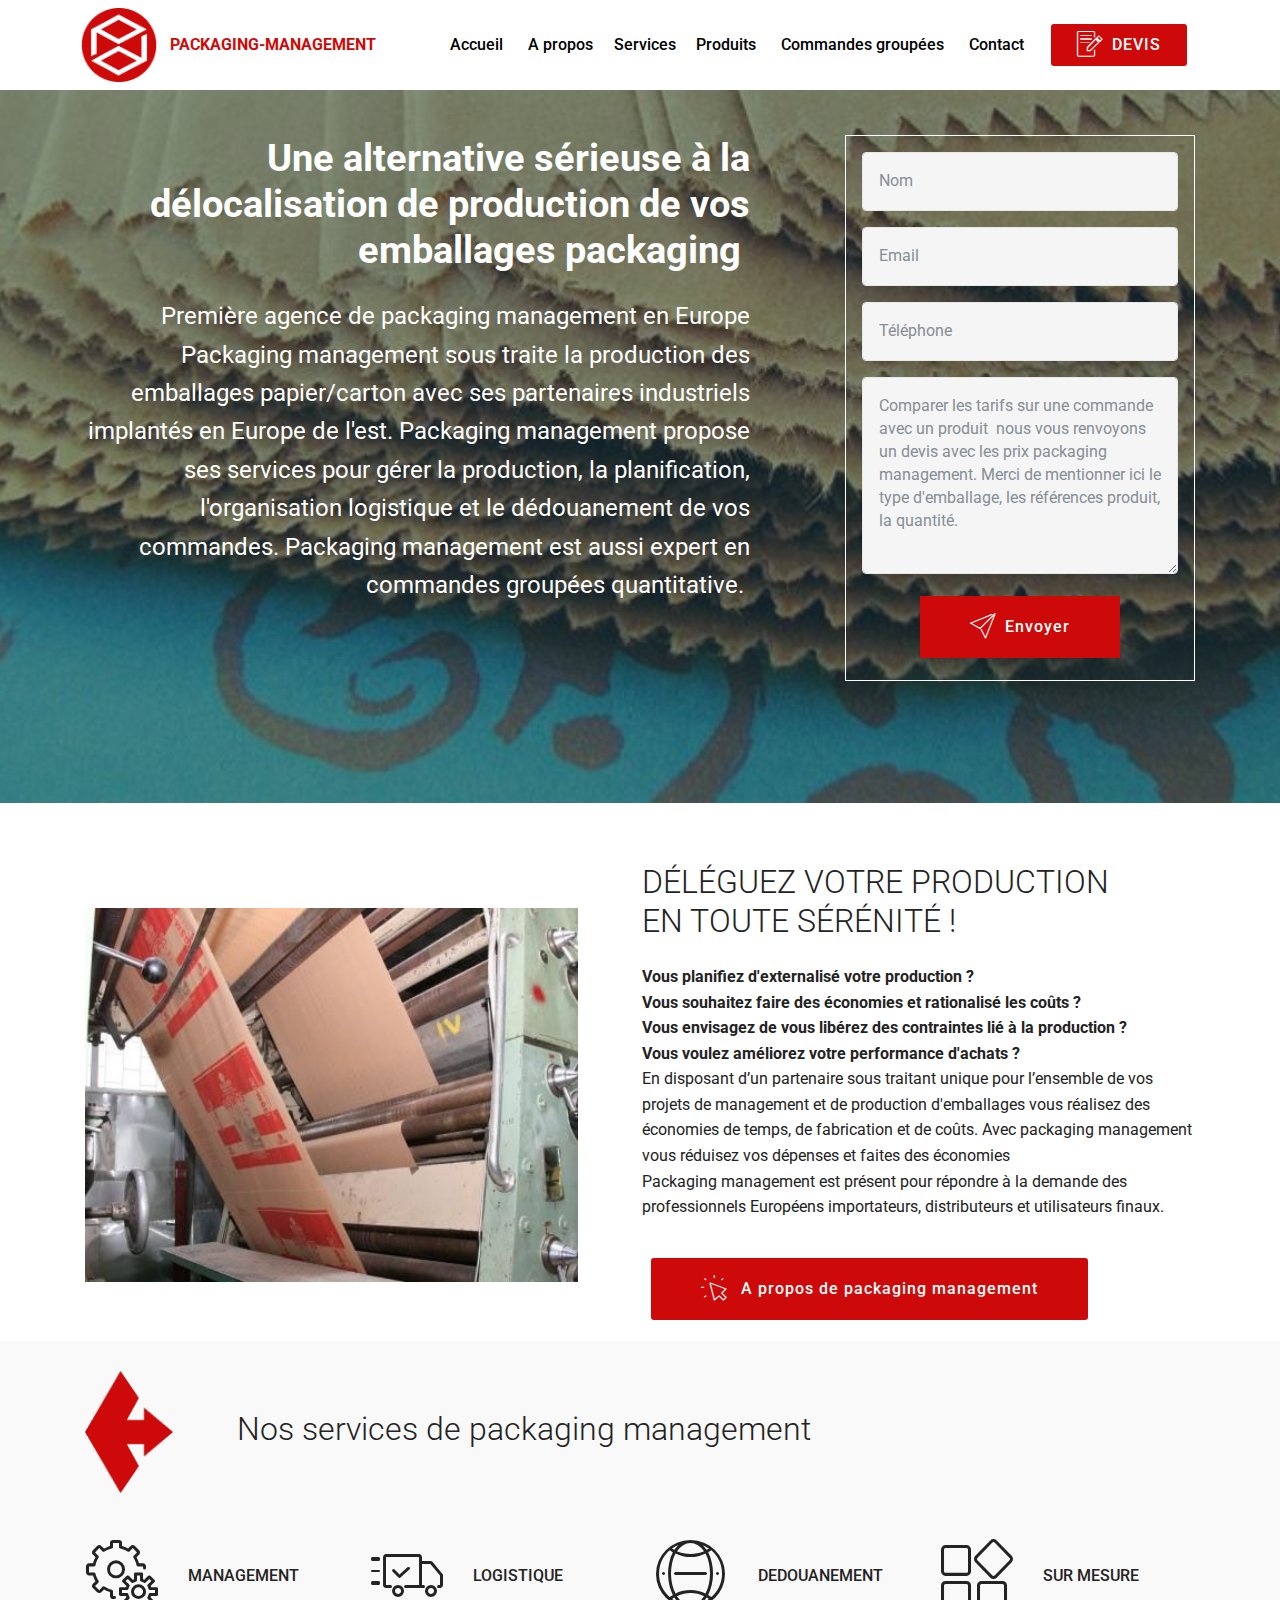
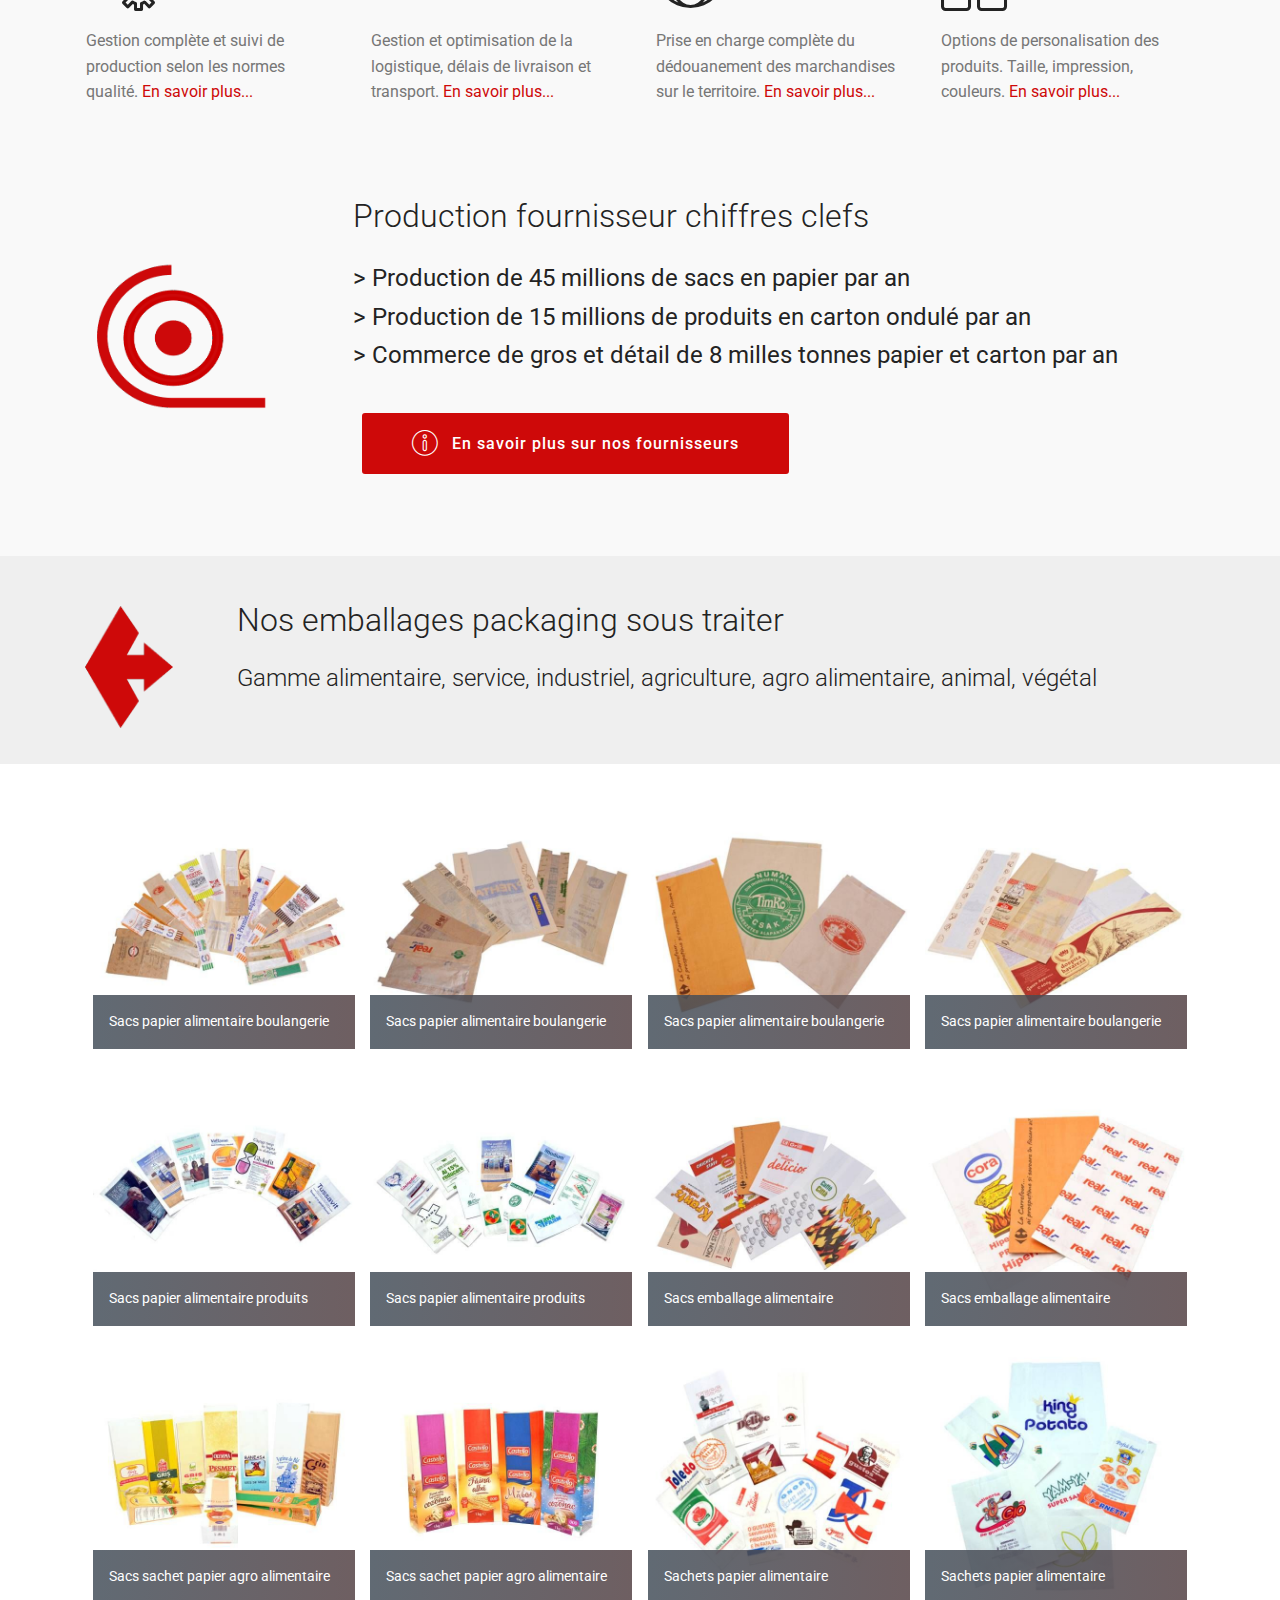
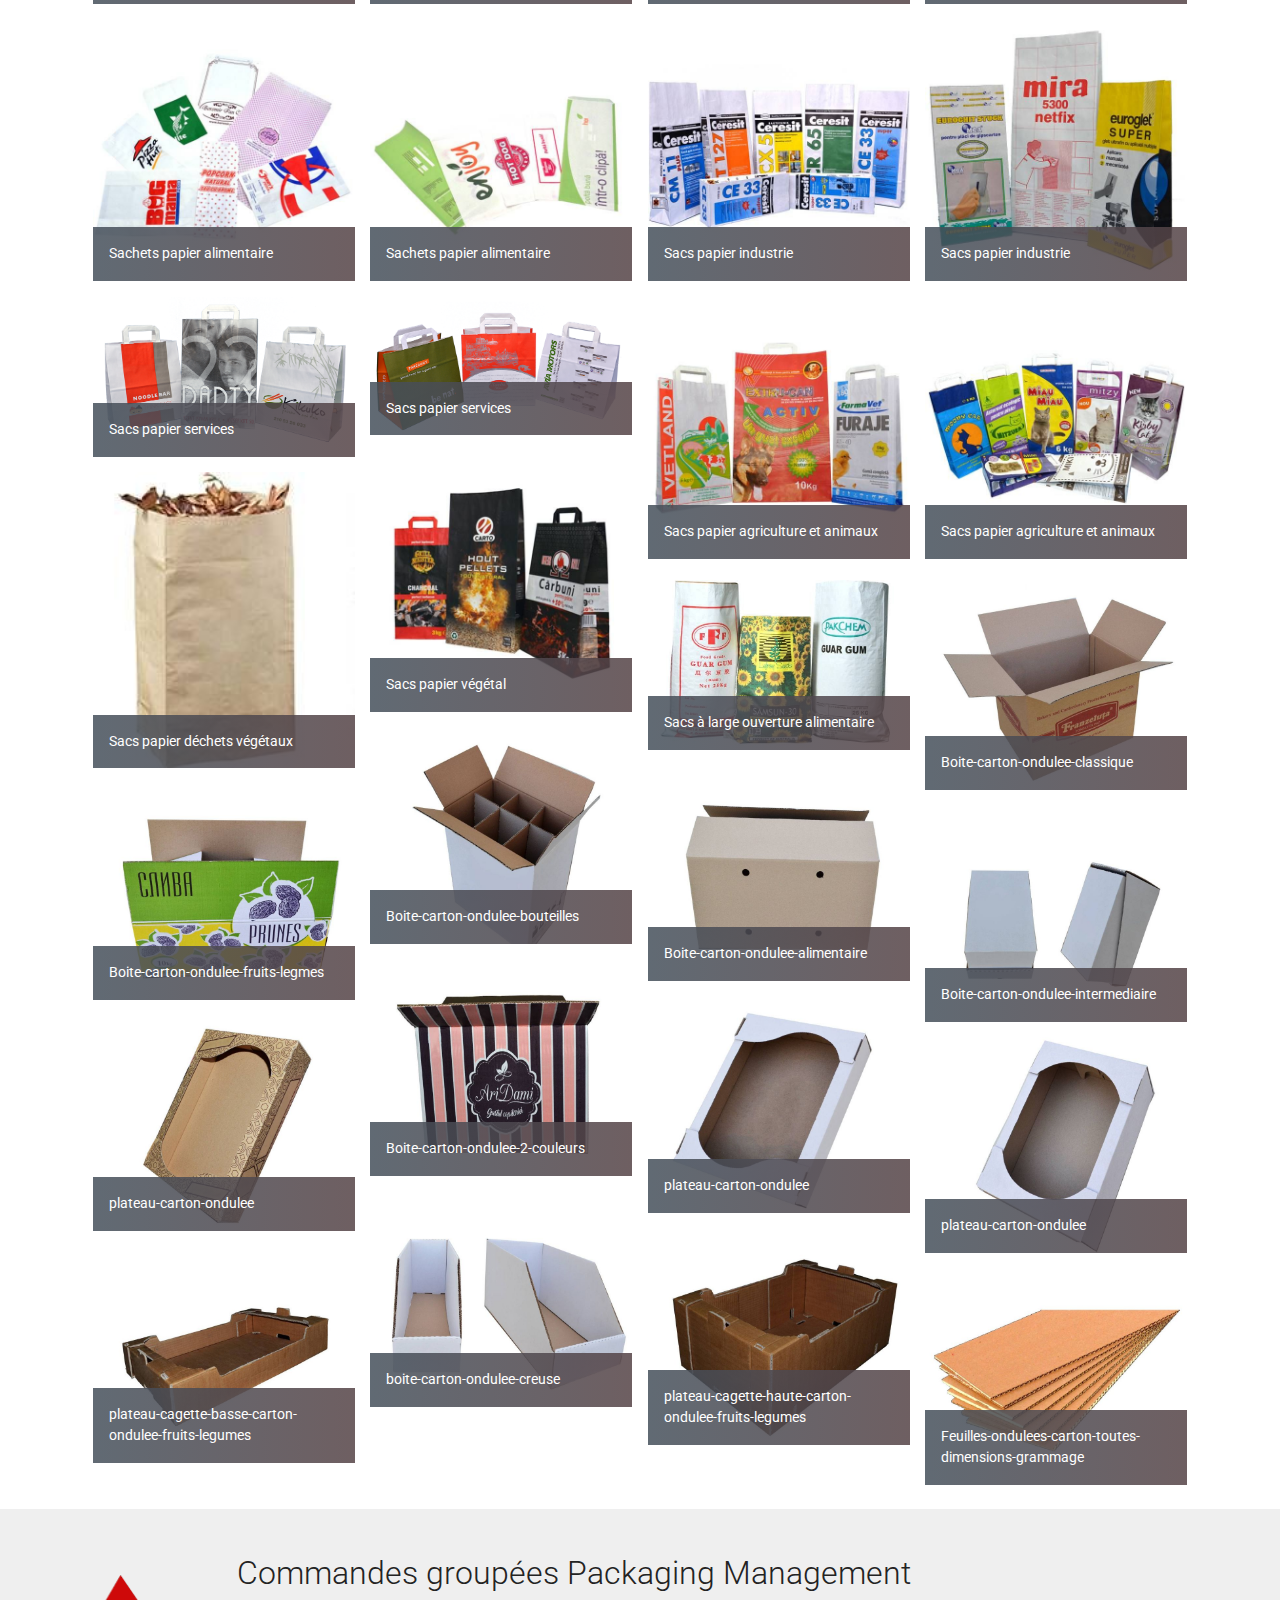
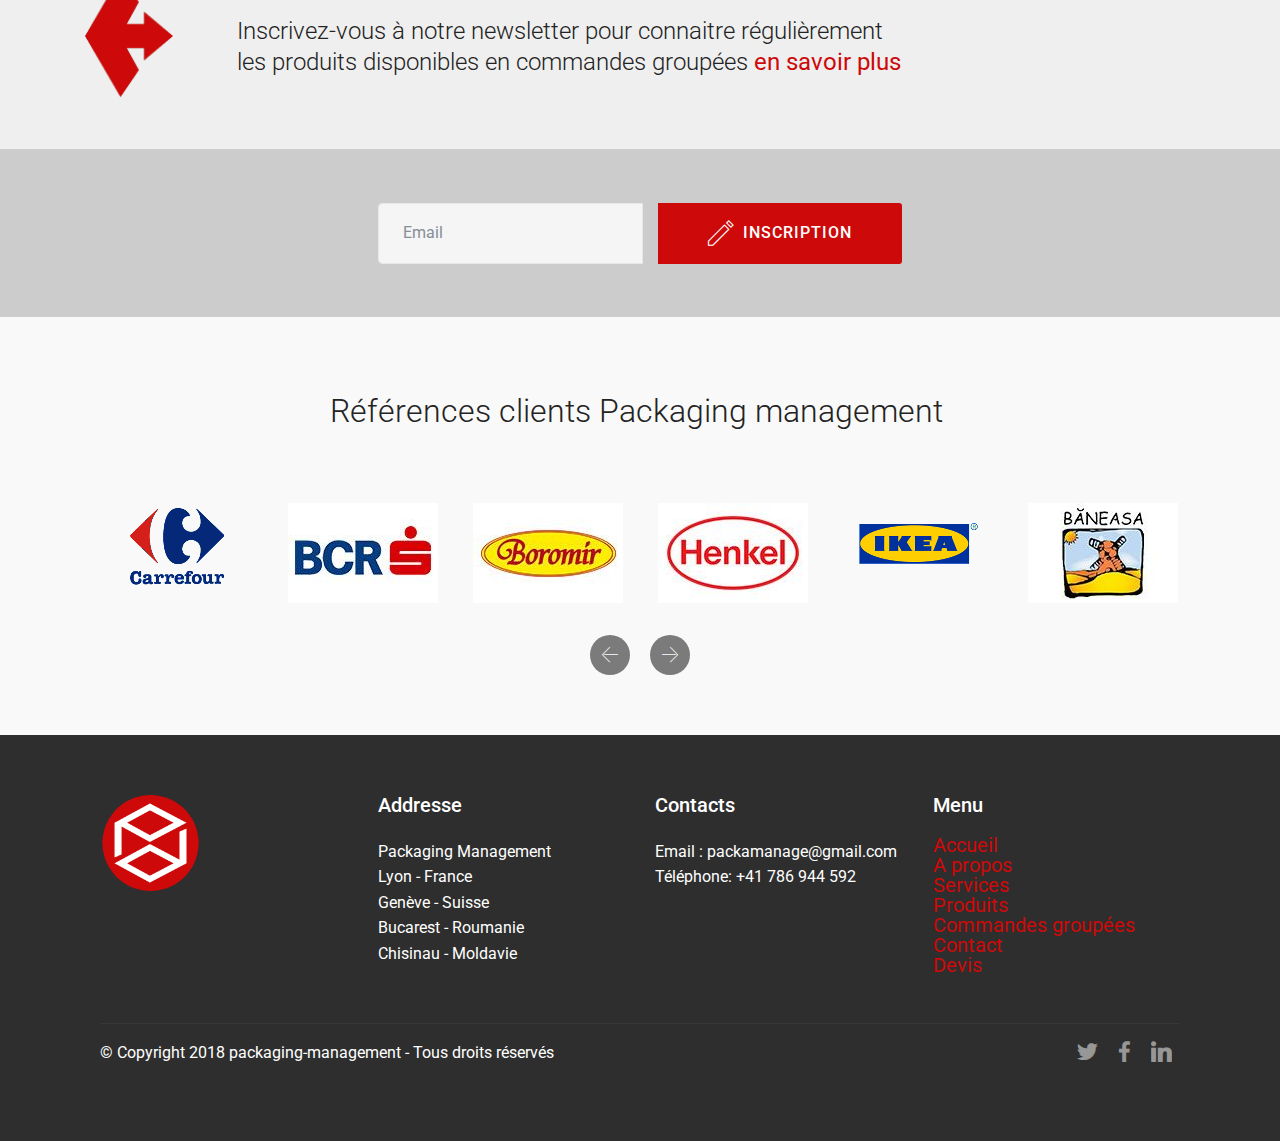
==== commit 3fadc119: "create github pages" ====
--- a/index.html
+++ b/index.html
@@ -24,7 +24,7 @@
   
 </head>
 <body>
-<section class="menu cid-qMgela1voQ" once="menu" id="menu2-1" data-rv-view="2548">
+<section class="menu cid-qMgela1voQ" once="menu" id="menu2-1" data-rv-view="3084">
 
     
 
@@ -45,7 +45,7 @@
                     </a>
                 </span>
                 <span class="navbar-caption-wrap"><a class="navbar-caption text-primary display-4" href="index.html">
-                        PAKAGING-MANAGEMENT</a></span>
+                        PACKAGING-MANAGEMENT</a></span>
             </div>
         </div>
         <div class="collapse navbar-collapse" id="navbarSupportedContent">
@@ -61,7 +61,7 @@
     </nav>
 </section>
 
-<section class="engine"><a href="https://mobirise.co/b">free web site creator</a></section><section class="cid-qMg5OGoGYq" id="header15-0" data-rv-view="2530">
+<section class="engine"><a href="https://mobirise.co/q">bootstrap carousel</a></section><section class="cid-qMg5OGoGYq" id="header15-0" data-rv-view="3066">
 
     
 
@@ -81,7 +81,7 @@
     <div class="form-container">
         <div class="media-container-column" data-form-type="formoid">
             <div data-form-alert="" hidden="" class="align-center">Merci votre demande a bien été transmise</div>
-            <form class="mbr-form" action="https://mobirise.com/" method="post" data-form-title="Mobirise Form"><input type="hidden" data-form-email="true" value="hNc3S2tZokUgwbkQQHYZlypvHz9Datv4HZt4xz4gTbcQpje5VrmQcynQIAihpSzi4rSNRZwYrQwpZHOI7Hud//9OIsxhPOKnYoe5UmxIVBbvah17weh/nLQWQOeuEQU1">
+            <form class="mbr-form" action="https://mobirise.com/" method="post" data-form-title="Mobirise Form"><input type="hidden" data-form-email="true" value="iQccKpao1E4rB/VXKmPtzNQe5DzsizRkUscqeWUTz8mhuYsb/IOMjfHLnIkrzo9OYTzejCB3MiTcEAWxcZ8k0YawkILM2Ahk0SBy7EdMNm8ndTx/E4FBDskZvAlczwFJ">
                 <div data-for="name">
                     <div class="form-group">
                         <input type="text" class="form-control px-3" name="name" data-form-field="Name" placeholder="Nom" required="" id="name-header15-0">
@@ -110,7 +110,7 @@
     
 </section>
 
-<section class="header3 cid-qMghXetk3A" id="header3-3" data-rv-view="2533">
+<section class="header3 cid-qMghXetk3A" id="header3-3" data-rv-view="3069">
 
     
 
@@ -138,7 +138,7 @@
 
 </section>
 
-<section class="header3 cid-qMhasJlD6I" id="header3-9" data-rv-view="2536">
+<section class="header3 cid-qMhasJlD6I" id="header3-9" data-rv-view="3072">
 
     
 
@@ -163,7 +163,7 @@
 
 </section>
 
-<section class="features10 cid-qNzQlYYzon" id="features10-o" data-rv-view="2539">
+<section class="features10 cid-qNzQlYYzon" id="features10-o" data-rv-view="3075">
 
     
 
@@ -229,7 +229,7 @@
     </div>
 </section>
 
-<section class="header3 cid-qPK6BB55rl" id="header3-26" data-rv-view="2542">
+<section class="header3 cid-qPK6BB55rl" id="header3-26" data-rv-view="3078">
 
     
 
@@ -254,7 +254,7 @@
 
 </section>
 
-<section class="header3 cid-qMgxT2MaDY" id="header3-6" data-rv-view="2545">
+<section class="header3 cid-qMgxT2MaDY" id="header3-6" data-rv-view="3081">
 
     
 
@@ -280,7 +280,7 @@
 
 </section>
 
-<section class="mbr-gallery mbr-slider-carousel cid-qMggzEFhaP" id="gallery3-2" data-rv-view="2550">
+<section class="mbr-gallery mbr-slider-carousel cid-qMggzEFhaP" id="gallery3-2" data-rv-view="3086">
 
     
 
@@ -290,7 +290,7 @@
 
 </section>
 
-<section class="header3 cid-qOIXaeTFA9" id="header3-1o" data-rv-view="2697">
+<section class="header3 cid-qOIXaeTFA9" id="header3-1o" data-rv-view="3233">
 
     
 
@@ -316,7 +316,7 @@
 
 </section>
 
-<section class="mbr-section form3 cid-qOIWdd3qaS" id="form3-1n" data-rv-view="2700">
+<section class="mbr-section form3 cid-qOIWdd3qaS" id="form3-1n" data-rv-view="3236">
 
     
 
@@ -335,7 +335,7 @@
                 <div data-form-alert="" hidden="">
                         Thanks for filling out the form!
                 </div>
-                <form class="mbr-form" action="https://mobirise.com/" method="post" data-form-title="Mobirise Form"><input type="hidden" data-form-email="true" value="3qknwnjh1kL+rQG4n2YOK9RThKTgQSO0fFxLWM0t6zsJv8X1LXAyzrorihUAimDZvwvSACnIh1TwsJTF+zohrHZFrY6qd4fdLAeyCk4w6rvoXNCCN004iuEkd5UxEJp/">
+                <form class="mbr-form" action="https://mobirise.com/" method="post" data-form-title="Mobirise Form"><input type="hidden" data-form-email="true" value="PApc46NTZ5WwYxzqsjJp5a/IW81tB9HGjJAlM8Cxn0txpNEffX6ds80rMUsFYfB/DDt0UmLeeLNdWdild9VjVQbrU83+lMGmx55DB2gAUlSX78fUVugGajH+sUly/nam">
                     <div class="mbr-subscribe input-group">
                         <input class="form-control" type="email" name="email" placeholder="Email" data-form-field="Email" required="" id="email-form3-1n">
                         <span class="input-group-btn"><button href="" type="submit" class="btn btn-primary display-4"><span class="mbri-edit2 mbr-iconfont mbr-iconfont-btn" style="color: rgb(255, 255, 255);"></span>INSCRIPTION</button></span>
@@ -346,7 +346,7 @@
     </div>
 </section>
 
-<section class="clients cid-qMhly8J9wK" id="clients-b" data-rv-view="2703">
+<section class="clients cid-qMhly8J9wK" id="clients-b" data-rv-view="3239">
       
 
     
@@ -479,7 +479,7 @@
     </div>
 </section>
 
-<section class="cid-qNMuXDArVs" id="footer1-1m" data-rv-view="2731">
+<section class="cid-qNMuXDArVs" id="footer1-1m" data-rv-view="3267">
 
     
 
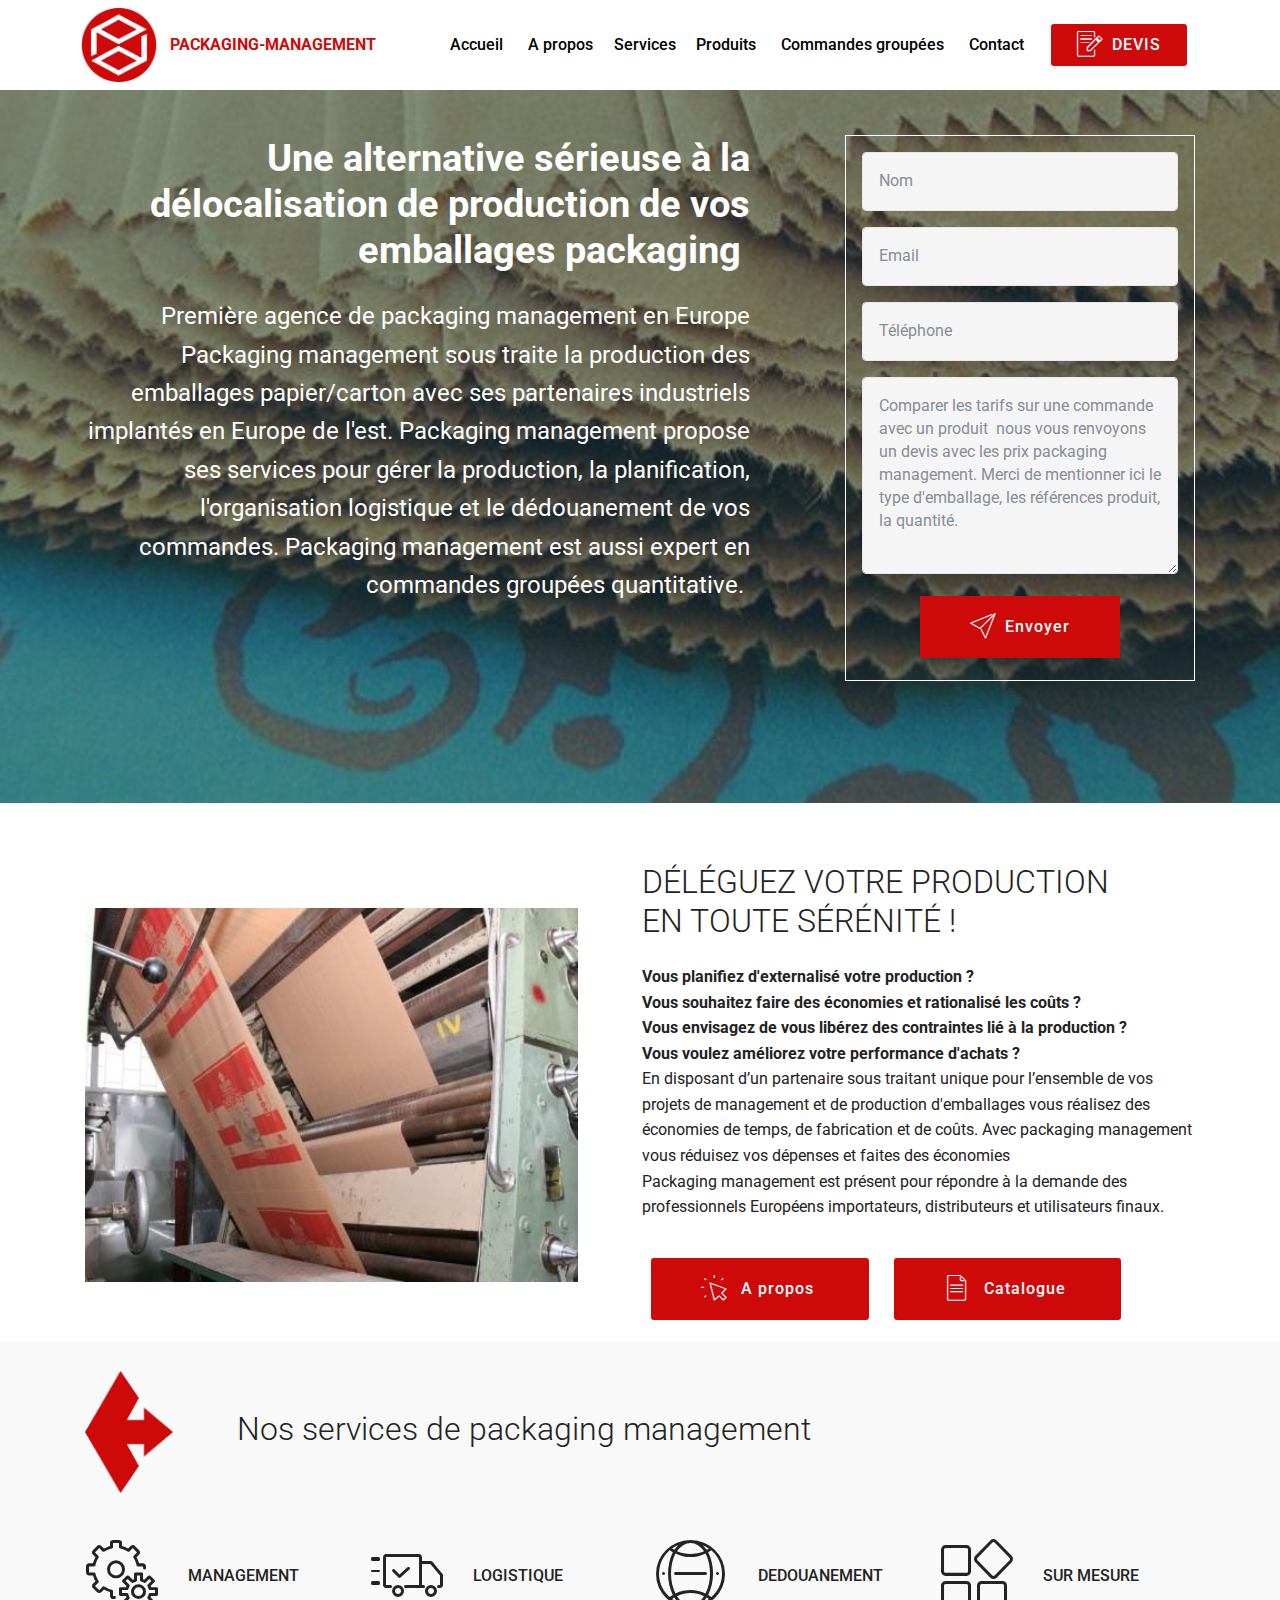
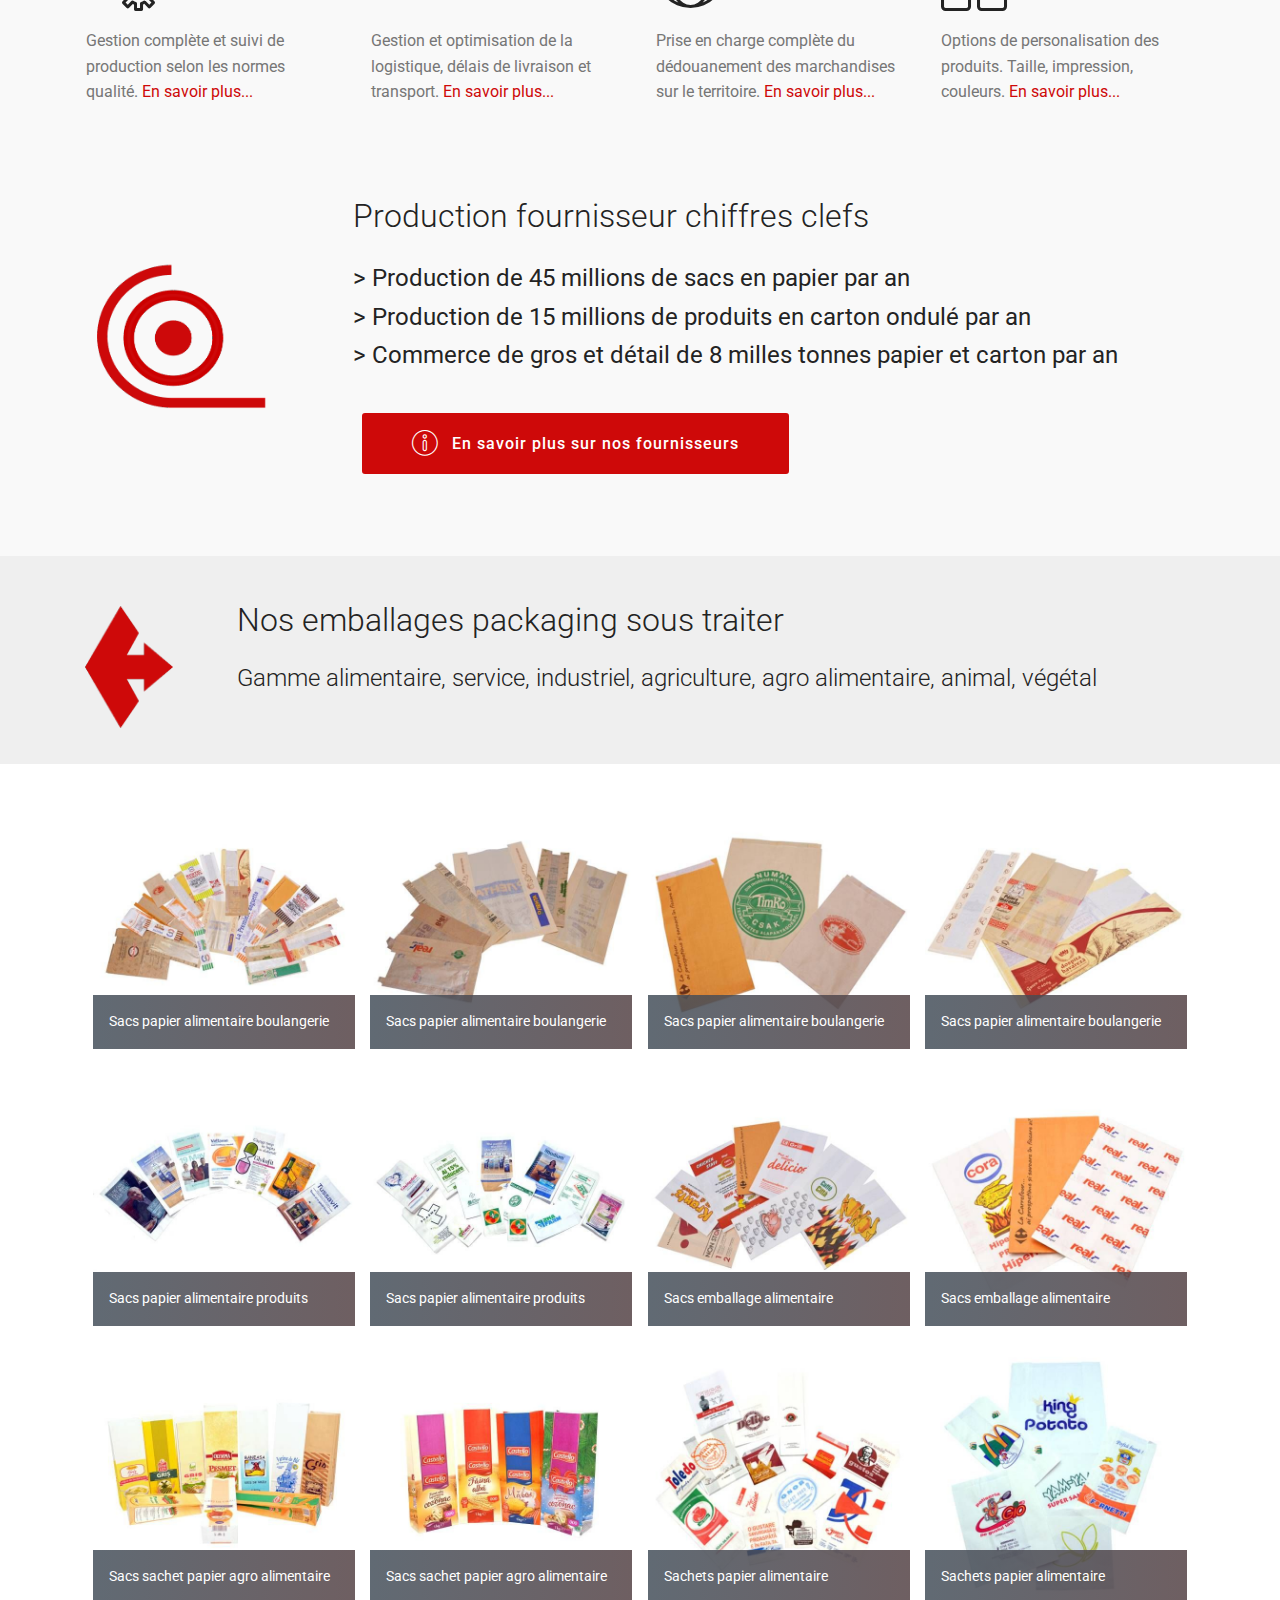
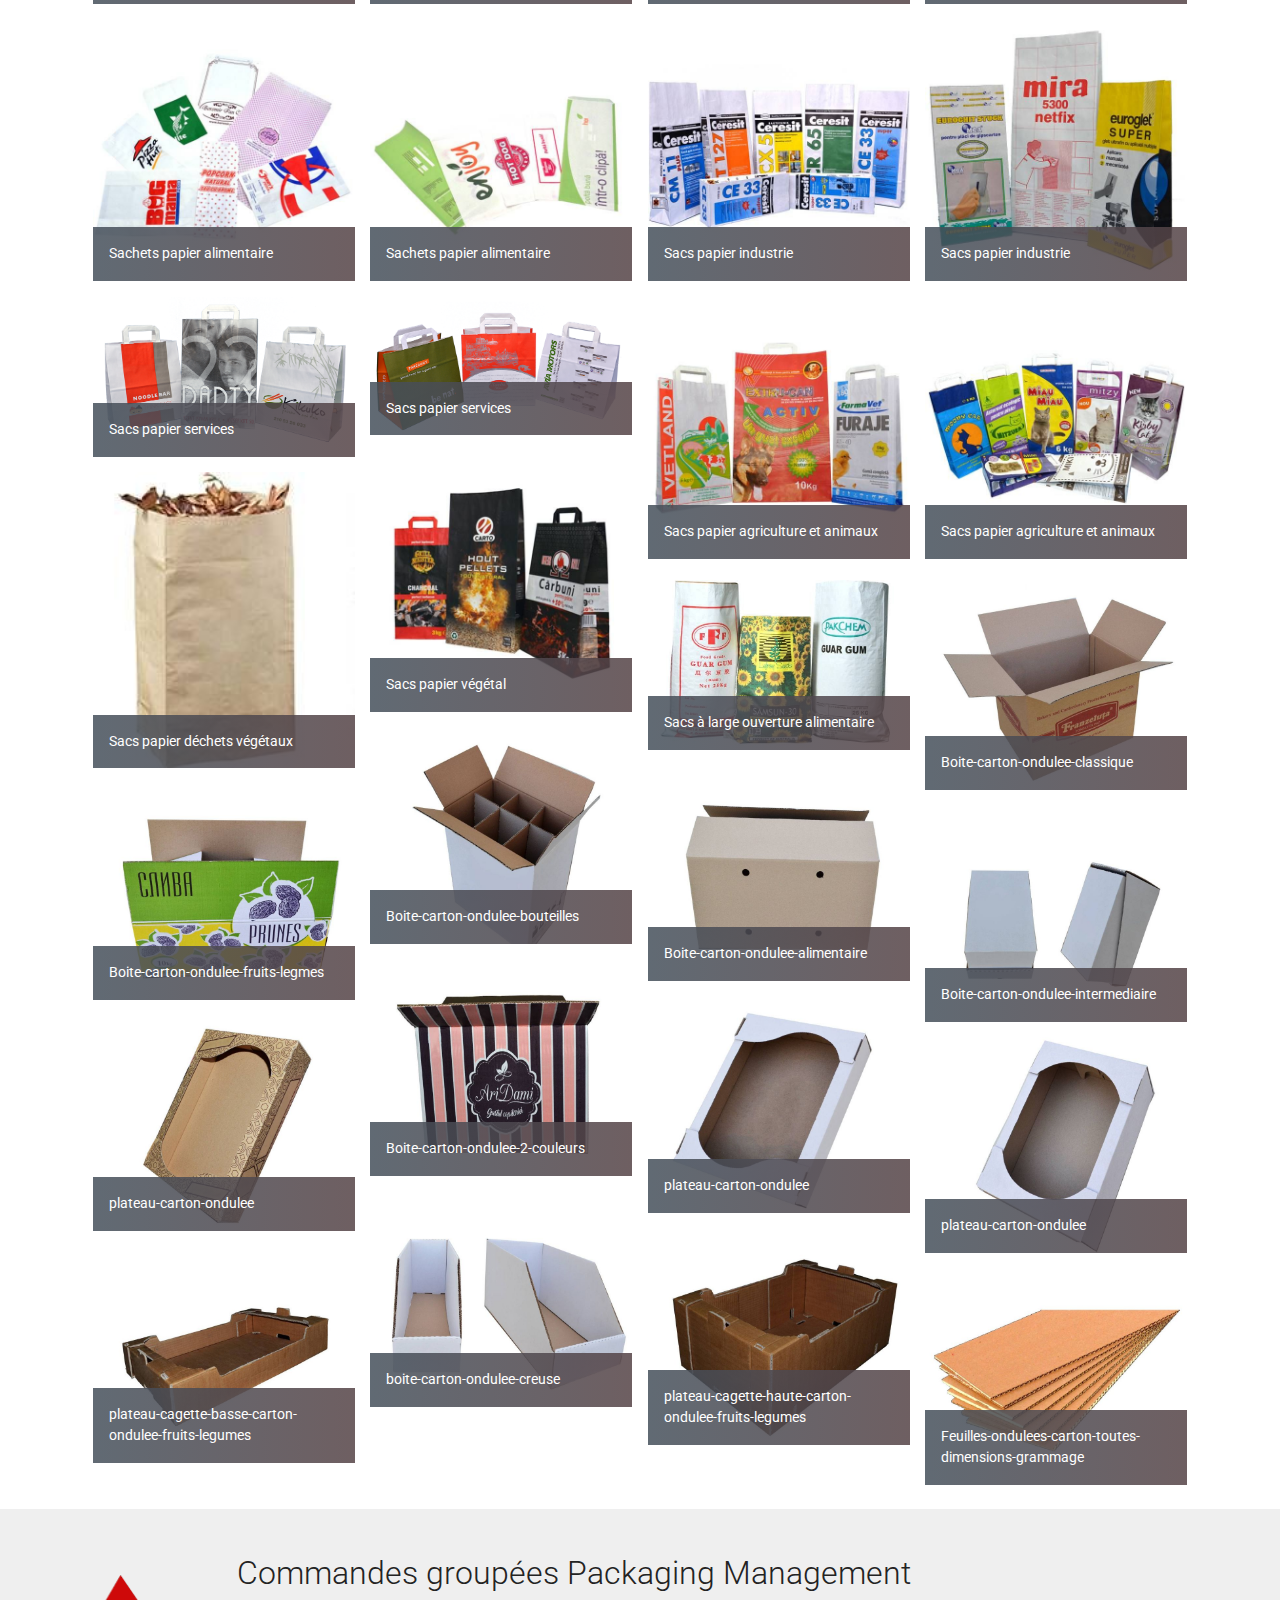
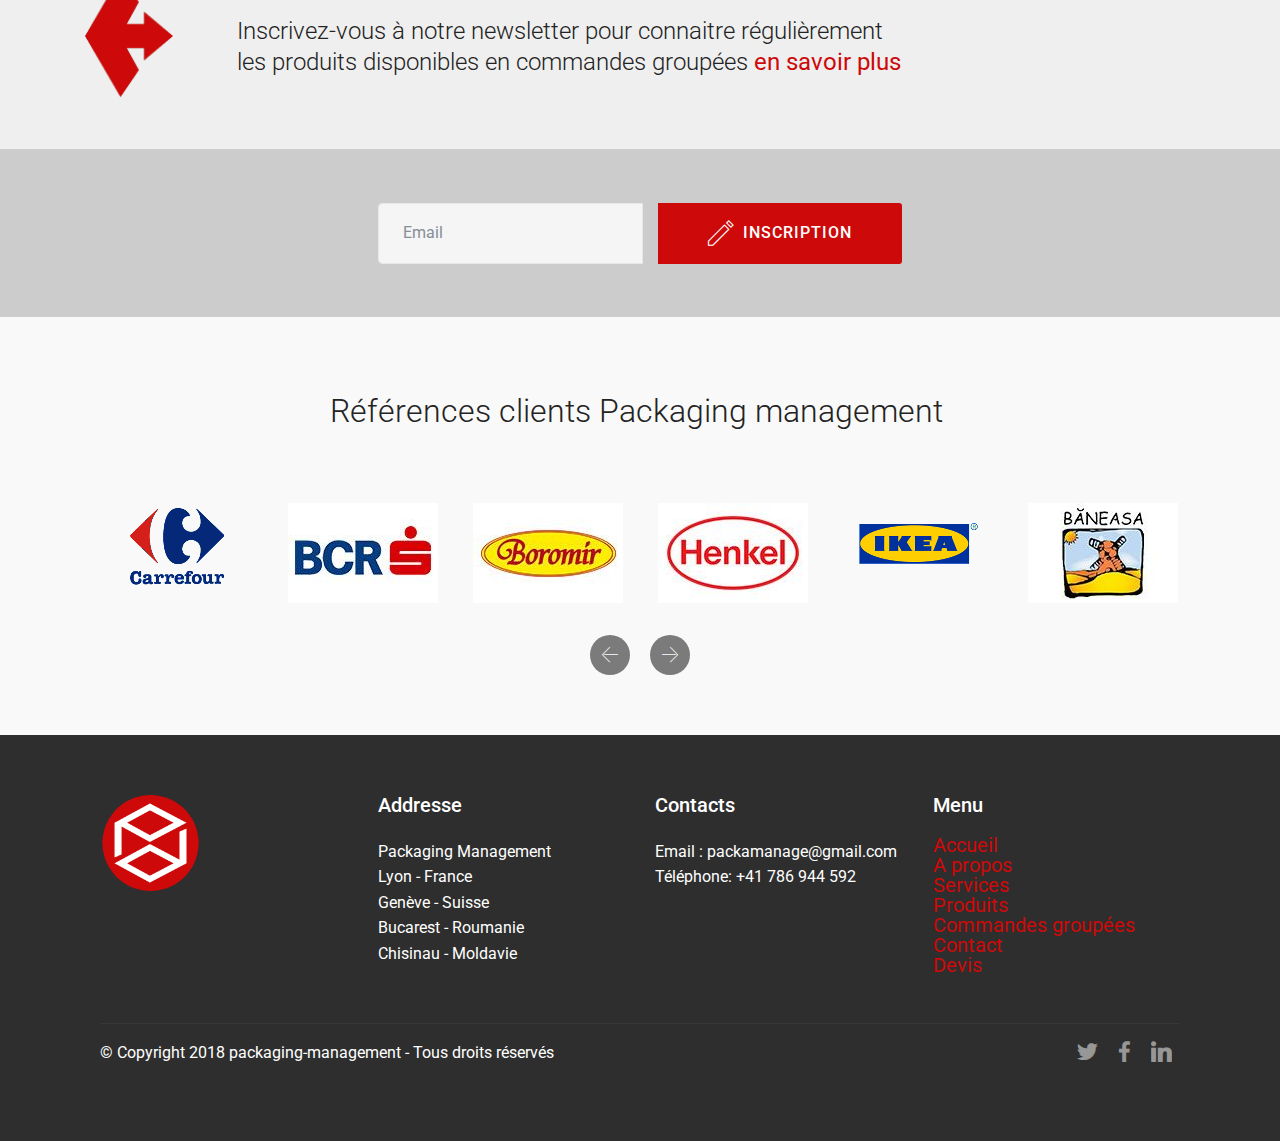
==== commit 89031603: "create github pages" ====
--- a/index.html
+++ b/index.html
@@ -24,7 +24,7 @@
   
 </head>
 <body>
-<section class="menu cid-qMgela1voQ" once="menu" id="menu2-1" data-rv-view="3084">
+<section class="menu cid-qMgela1voQ" once="menu" id="menu2-1" data-rv-view="3620">
 
     
 
@@ -61,7 +61,7 @@
     </nav>
 </section>
 
-<section class="engine"><a href="https://mobirise.co/q">bootstrap carousel</a></section><section class="cid-qMg5OGoGYq" id="header15-0" data-rv-view="3066">
+<section class="engine"><a href="https://mobirise.co/l">bootstrap themes</a></section><section class="cid-qMg5OGoGYq" id="header15-0" data-rv-view="3602">
 
     
 
@@ -81,7 +81,7 @@
     <div class="form-container">
         <div class="media-container-column" data-form-type="formoid">
             <div data-form-alert="" hidden="" class="align-center">Merci votre demande a bien été transmise</div>
-            <form class="mbr-form" action="https://mobirise.com/" method="post" data-form-title="Mobirise Form"><input type="hidden" data-form-email="true" value="iQccKpao1E4rB/VXKmPtzNQe5DzsizRkUscqeWUTz8mhuYsb/IOMjfHLnIkrzo9OYTzejCB3MiTcEAWxcZ8k0YawkILM2Ahk0SBy7EdMNm8ndTx/E4FBDskZvAlczwFJ">
+            <form class="mbr-form" action="https://mobirise.com/" method="post" data-form-title="Mobirise Form"><input type="hidden" data-form-email="true" value="O4nKDoE87k1S507GtEe8cR76LJYsLzQeq/PjDfqO1pi1AID4+qqU48ujC4Zveva7HCwx32QFOZQxxfvUZBMU/fhK7tSbYQgl+IuogyuriKohSHkmFgAJnhQTJ/GaPjka">
                 <div data-for="name">
                     <div class="form-group">
                         <input type="text" class="form-control px-3" name="name" data-form-field="Name" placeholder="Nom" required="" id="name-header15-0">
@@ -110,7 +110,7 @@
     
 </section>
 
-<section class="header3 cid-qMghXetk3A" id="header3-3" data-rv-view="3069">
+<section class="header3 cid-qMghXetk3A" id="header3-3" data-rv-view="3605">
 
     
 
@@ -131,14 +131,14 @@
 <br><strong>Vous envisagez de vous libérez des contraintes lié à la production ? 
 </strong><br><strong>Vous voulez améliorez votre performance d'achats ?</strong><br>En disposant d’un partenaire sous traitant unique pour l’ensemble de vos projets de management et de production d'emballages vous réalisez des économies de temps, de fabrication et de coûts. Avec packaging management vous réduisez vos dépenses et faites des économies <br>Packaging management est présent pour répondre à la demande des professionnels Européens importateurs, distributeurs et utilisateurs finaux.</p>
                 </div>
-                <div class="mbr-section-btn"><a class="btn btn-md btn-primary display-4" href="https://mobirise.com"><span class="mbri-cursor-click mbr-iconfont mbr-iconfont-btn" style="color: rgb(255, 255, 255);"></span>A propos de packaging management</a></div>
-            </div>
-        </div>
-    </div>
-
-</section>
-
-<section class="header3 cid-qMhasJlD6I" id="header3-9" data-rv-view="3072">
+                <div class="mbr-section-btn"><a class="btn btn-md btn-primary display-4" href="https://mobirise.com"><span class="mbri-cursor-click mbr-iconfont mbr-iconfont-btn" style="color: rgb(255, 255, 255);"></span>A propos&nbsp;</a> <a class="btn btn-md btn-primary display-4" href="https://docs.google.com/document/d/1Hi_-tT8-M7JkVE59PEkQQKdydEIX1ha_mJfY4E-VdqI/edit?usp=sharing" target="_blank"><span class="mbri-file mbr-iconfont mbr-iconfont-btn" style="color: rgb(255, 255, 255);"></span>Catalogue&nbsp;</a></div>
+            </div>
+        </div>
+    </div>
+
+</section>
+
+<section class="header3 cid-qMhasJlD6I" id="header3-9" data-rv-view="3608">
 
     
 
@@ -163,7 +163,7 @@
 
 </section>
 
-<section class="features10 cid-qNzQlYYzon" id="features10-o" data-rv-view="3075">
+<section class="features10 cid-qNzQlYYzon" id="features10-o" data-rv-view="3611">
 
     
 
@@ -229,7 +229,7 @@
     </div>
 </section>
 
-<section class="header3 cid-qPK6BB55rl" id="header3-26" data-rv-view="3078">
+<section class="header3 cid-qPK6BB55rl" id="header3-26" data-rv-view="3614">
 
     
 
@@ -254,7 +254,7 @@
 
 </section>
 
-<section class="header3 cid-qMgxT2MaDY" id="header3-6" data-rv-view="3081">
+<section class="header3 cid-qMgxT2MaDY" id="header3-6" data-rv-view="3617">
 
     
 
@@ -280,7 +280,7 @@
 
 </section>
 
-<section class="mbr-gallery mbr-slider-carousel cid-qMggzEFhaP" id="gallery3-2" data-rv-view="3086">
+<section class="mbr-gallery mbr-slider-carousel cid-qMggzEFhaP" id="gallery3-2" data-rv-view="3622">
 
     
 
@@ -290,7 +290,7 @@
 
 </section>
 
-<section class="header3 cid-qOIXaeTFA9" id="header3-1o" data-rv-view="3233">
+<section class="header3 cid-qOIXaeTFA9" id="header3-1o" data-rv-view="3769">
 
     
 
@@ -316,7 +316,7 @@
 
 </section>
 
-<section class="mbr-section form3 cid-qOIWdd3qaS" id="form3-1n" data-rv-view="3236">
+<section class="mbr-section form3 cid-qOIWdd3qaS" id="form3-1n" data-rv-view="3772">
 
     
 
@@ -335,7 +335,7 @@
                 <div data-form-alert="" hidden="">
                         Thanks for filling out the form!
                 </div>
-                <form class="mbr-form" action="https://mobirise.com/" method="post" data-form-title="Mobirise Form"><input type="hidden" data-form-email="true" value="PApc46NTZ5WwYxzqsjJp5a/IW81tB9HGjJAlM8Cxn0txpNEffX6ds80rMUsFYfB/DDt0UmLeeLNdWdild9VjVQbrU83+lMGmx55DB2gAUlSX78fUVugGajH+sUly/nam">
+                <form class="mbr-form" action="https://mobirise.com/" method="post" data-form-title="Mobirise Form"><input type="hidden" data-form-email="true" value="On8wAY4I8KpnNpYNmFAn6zUeuGC3lSb6Cizs30PY3xauBpUaT9p/w3Zhi+MoYTcdmHWrqwkPNTGmjC4XLpwd1dc6q6nftedSP3IKfQR4kSC9NIRFgImD8U8I9eccKeQh">
                     <div class="mbr-subscribe input-group">
                         <input class="form-control" type="email" name="email" placeholder="Email" data-form-field="Email" required="" id="email-form3-1n">
                         <span class="input-group-btn"><button href="" type="submit" class="btn btn-primary display-4"><span class="mbri-edit2 mbr-iconfont mbr-iconfont-btn" style="color: rgb(255, 255, 255);"></span>INSCRIPTION</button></span>
@@ -346,7 +346,7 @@
     </div>
 </section>
 
-<section class="clients cid-qMhly8J9wK" id="clients-b" data-rv-view="3239">
+<section class="clients cid-qMhly8J9wK" id="clients-b" data-rv-view="3775">
       
 
     
@@ -479,7 +479,7 @@
     </div>
 </section>
 
-<section class="cid-qNMuXDArVs" id="footer1-1m" data-rv-view="3267">
+<section class="cid-qNMuXDArVs" id="footer1-1m" data-rv-view="3803">
 
     
 
